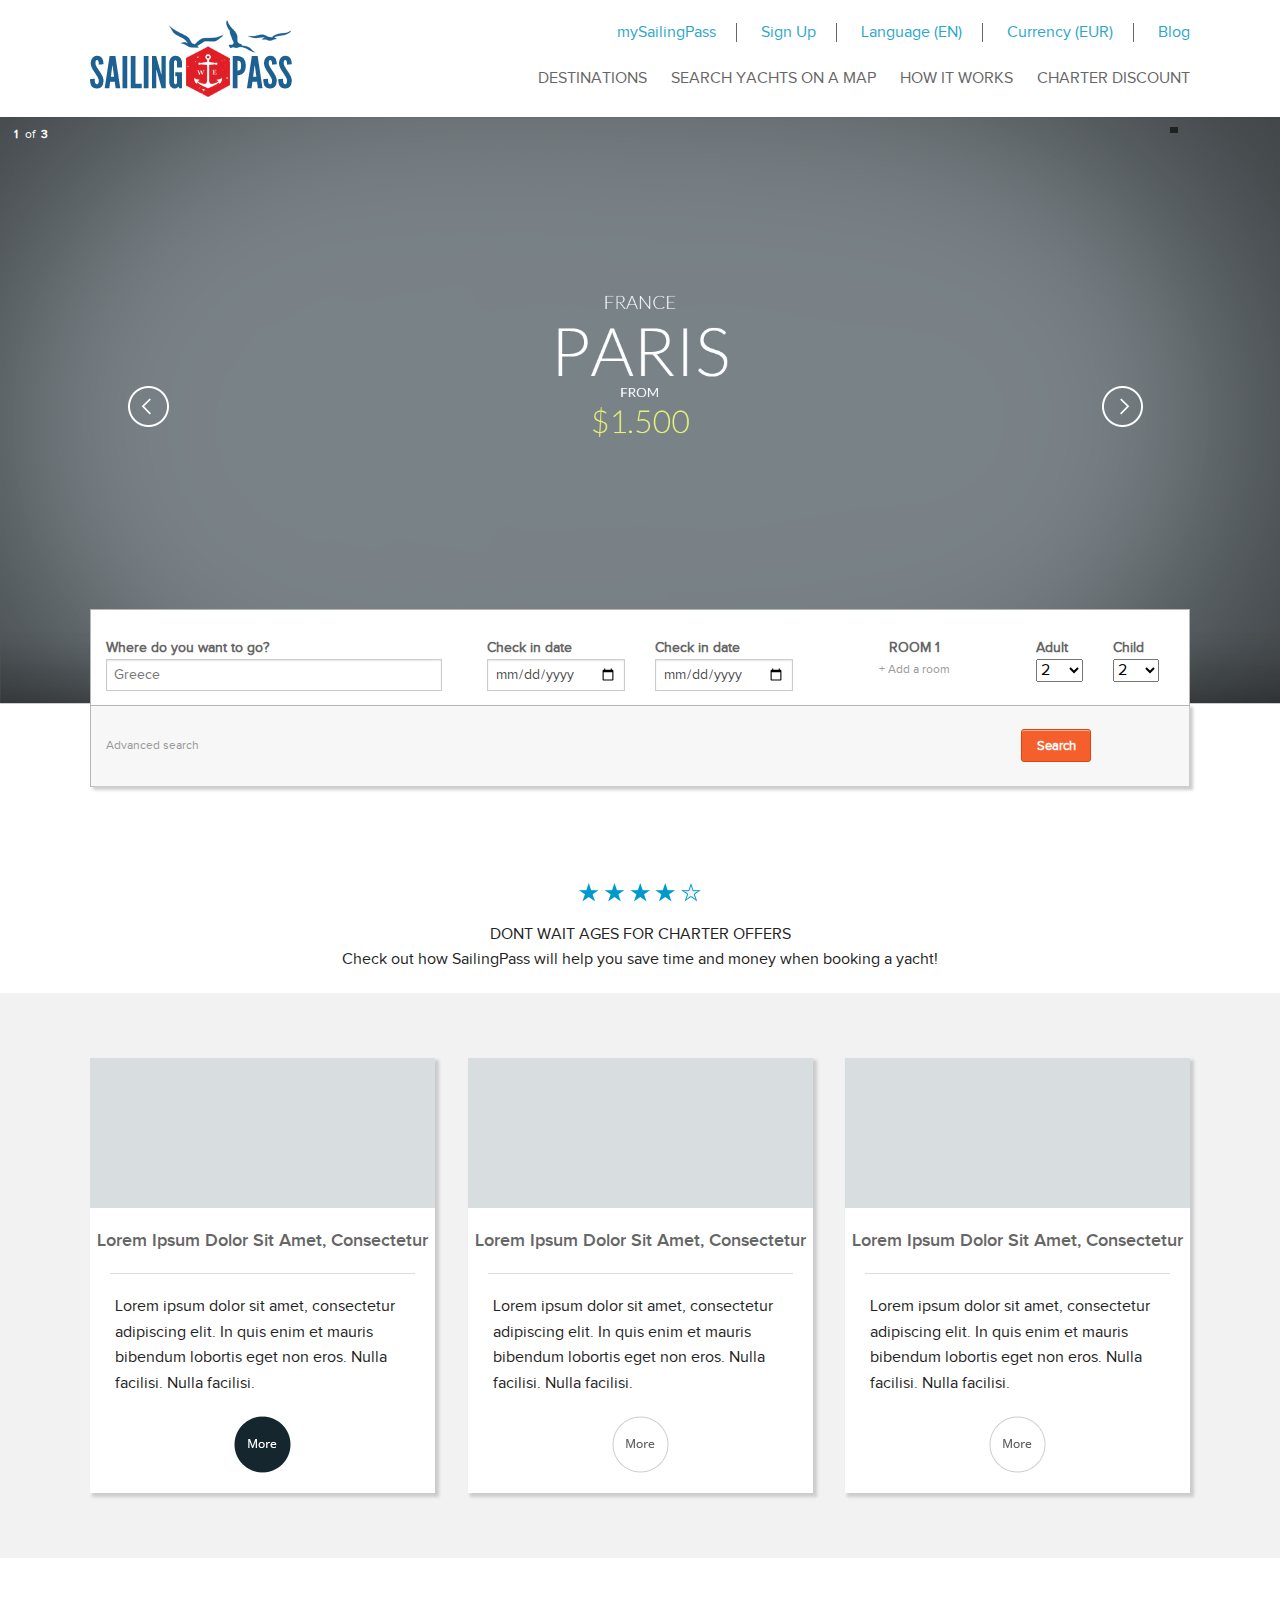
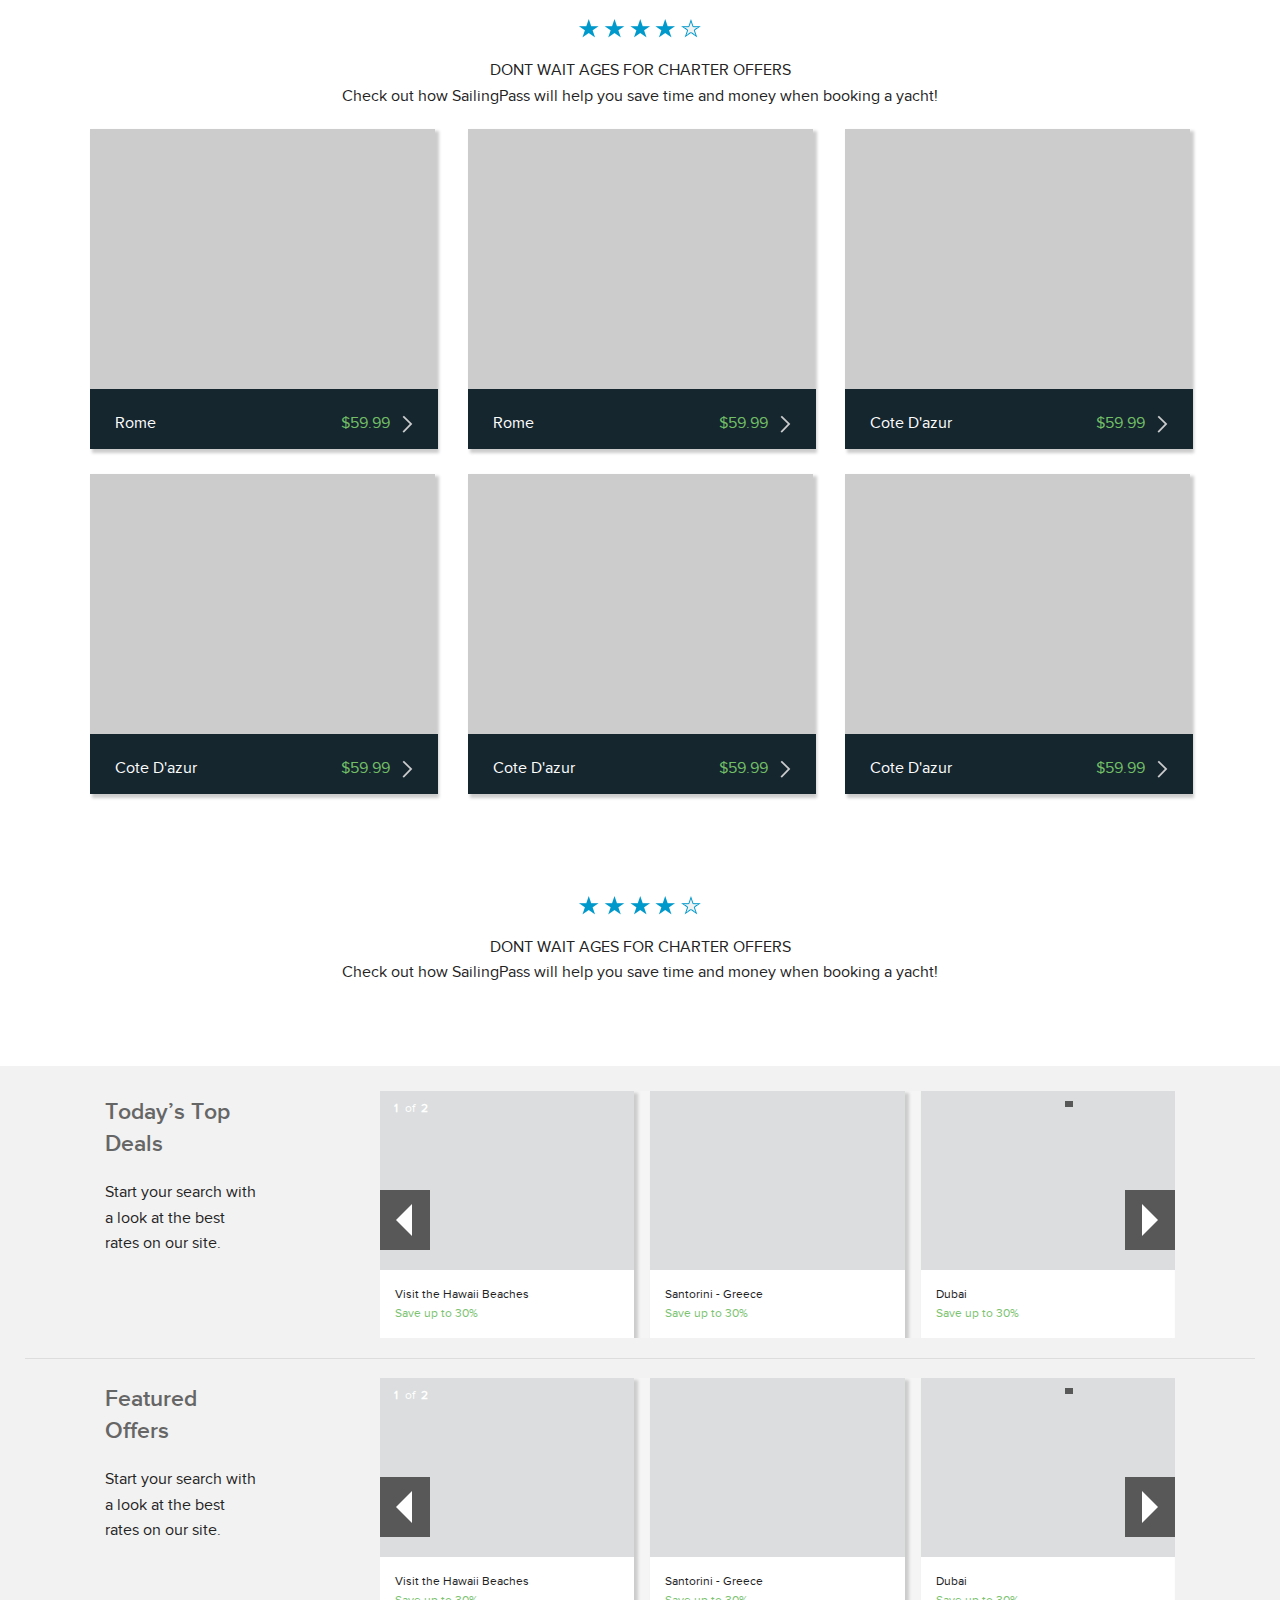
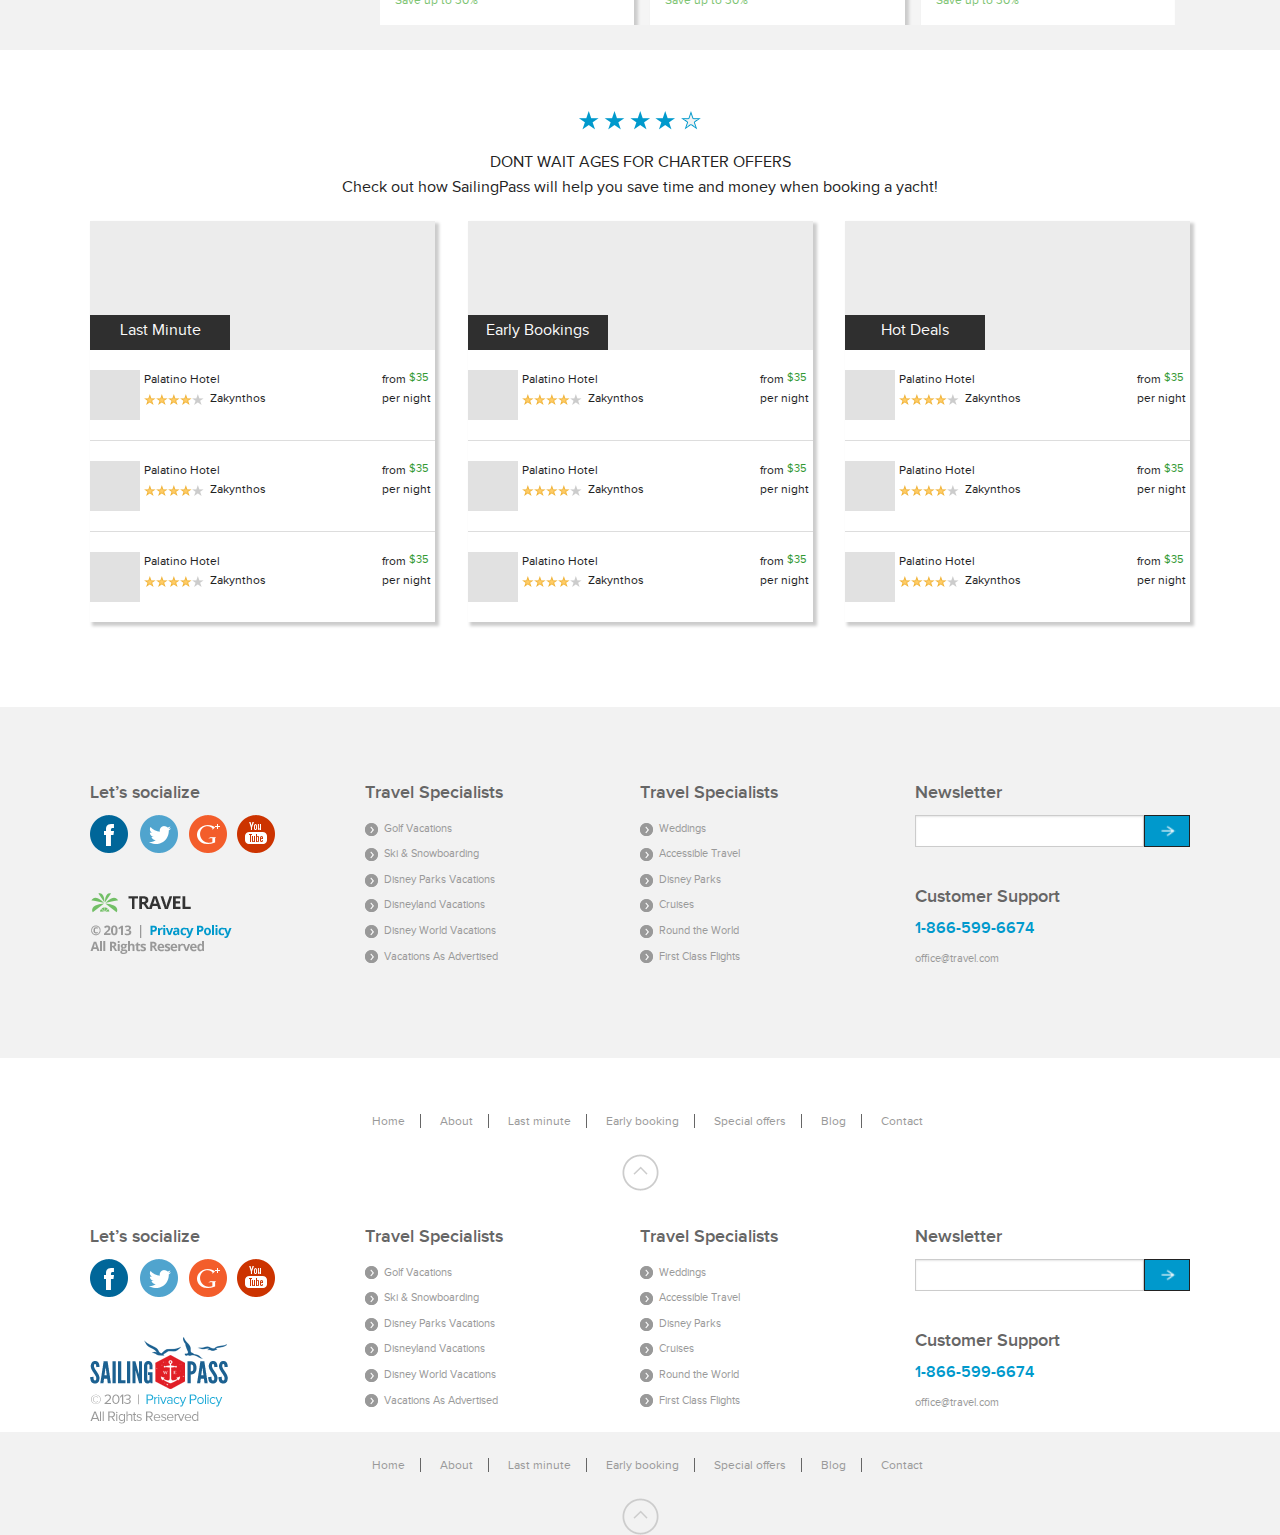
==== index.html @ 3648158b "Add Template Files" ====
<!DOCTYPE html>
<!--[if IE 8]> 				 <html class="no-js lt-ie9" lang="en" > <![endif]-->
<!--[if gt IE 8]><!--> <html class="no-js" lang="en" > <!--<![endif]-->

    <head>
        <meta charset="utf-8">
        <meta name="viewport" content="width=device-width">
        <title>SAILING PASS</title>

        <link rel="stylesheet" href="stylesheets/app.css">

        <script src="javascripts/jquery.min.js"></script>
        <script src="javascripts/vendor/custom.modernizr.js"></script>

    </head>
    <body>
        <!-- Start of Header Section -->
        <header id="header">
            <div class="row collapse">
                <div class="large-4 columns">                    
                    <div class="logo">
                        <a href="#"><img src="img/logo.png" alt="Logo" /></a>                                                
                    </div>
                </div>
                <div class="large-8 columns">    
                    <div class="top-nav">
                        <ul class="nav-top">
                            <li><a href="#"> mySailingPass</a></li>
                            <li><a href="#">Sign Up</a></li>
                            <li><a href="#">Language (EN)</a></li>
                            <li><a href="#">Currency (EUR)</a></li>
                            <li> <a href="#">Blog</a></li>
                        </ul>
                        <ul class="nav-top2">
                            <li><a href="#">DESTINATIONS</a></li>
                            <li><a href="#">SEARCH YACHTS ON A MAP</a></li>
                            <li><a href="#">HOW IT WORKS</a></li>
                            <li><a href="#">CHARTER DISCOUNT</a></li>                            
                        </ul>
                    </div>
                </div>
            </div>    
        </header>
        <!-- End of Header Section -->
        <!-- Start of Slider Section -->
        <section id="Slider">            
            <ul id="slider" data-orbit class="collapse">
                <li>
                    <img src="img/slider1.png" />
                    <!--div class="orbit-caption">...</div-->
                </li>       
                <li>
                    <img src="img/slider1.png" />

                </li>
                <li>
                    <img src="img/slider1.png" />

                </li>
            </ul>            
        </section>
        <!-- End of Slider Section -->
        <!-- Start of Search Section -->
        <section id="search" >
            <div class="row collapse search-section">
                <div class="columns large-12">
                    <div class="row">
                        <div class="large-4 columns">
                            <label> <strong>Where do you want to go?</strong></label>
                            <input type="text" placeholder="Greece">
                        </div>
                        <div class="large-4 columns">
                            <div class="row">
                                <div class="large-6 columns">
                                    <label> <strong>Check in date</strong></label>
                                    <input type="date" >
                                </div>
                                <div class="large-6 columns">
                                    <label> <strong>Check in date</strong></label>
                                    <input type="date" >
                                </div>
                            </div>
                        </div>
                        <div class="large-2 columns">
                            <center>
                                <label> <strong>ROOM 1</strong></label>
                                <a href="#" class="addroom-link">+ Add a room</a>
                            </center>
                        </div>
                        <div class="large-2 columns">
                            <div class="row">
                                <div class="large-6 columns">
                                    <label> <strong>Adult</strong></label>
                                    <select id="customDropdown">
                                        <option value="0" selected>2</option>
                                    </select>
                                </div>
                                <div class="large-6 columns right">
                                    <label> <strong>Child</strong></label>
                                    <select id="customDropdown">
                                        <option value="0" selected>2</option>
                                    </select>
                                </div>
                            </div>
                        </div>
                    </div> 

                    <div class="row search-bottom">
                        <div class="columns large-10">
                            <a href="#" class="addroom-link">Advanced search</a>
                        </div>
                        <div class="columns large-2">
                            <a href="#" class="small search-button button">Search</a>
                        </div>
                    </div>
                </div>
            </div> 
        </section>
        <!-- End of Search Section -->
        <!-- Start of Small Header Section -->
        <section id="small-header">
            <div class="row">
                <div class="columns large-12">
                    <center>
                        <img src="img/stars.png" alt="Stars" />
                        <p>                            
                            DONT WAIT AGES FOR CHARTER OFFERS <br /> Check out how SailingPass will help you save time and money when booking a yacht!

                        </p>
                    </center>
                </div>
            </div>
        </section>
        <!-- End of Small Header Section -->

        <!-- Start of Content Section -->
        <section id="content">
            <div class="row collapse">
                <div class="columns large-12">
                    <div class="content1">
                        <img src="img/content-top.png" />
                        <p>
                        <h5 class="text-center">
                            Lorem Ipsum Dolor Sit Amet,  Consectetur 
                        </h5>
                        </p>
                        <hr style="margin:20px" />
                        <p>Lorem ipsum dolor sit amet, consectetur adipiscing elit. In quis enim et mauris bibendum lobortis eget non eros. 
                            Nulla facilisi. Nulla facilisi.</p> 
                        <p class="text-center">
                            <a href="#"><img src="img/more-black.png" /></a>
                        </p>
                    </div>

                    <div class="content2">
                        <img src="img/content-top.png" />
                        <p>
                        <h5 class="text-center">
                            Lorem Ipsum Dolor Sit Amet,  Consectetur 
                        </h5>
                        </p>
                        <hr style="margin:20px" />
                        <p>Lorem ipsum dolor sit amet, consectetur adipiscing elit. In quis enim et mauris bibendum lobortis eget non eros. 
                            Nulla facilisi. Nulla facilisi.</p>
                        <p class="text-center">
                            <a href="#"><img src="img/more-white.png" /></a>
                        </p>
                    </div>

                    <div class="content3">
                        <img src="img/content-top.png" />
                        <p>
                        <h5 class="text-center">
                            Lorem Ipsum Dolor Sit Amet,  Consectetur 
                        </h5>                            
                        </p>
                        <hr style="margin:20px" />
                        <p>Lorem ipsum dolor sit amet, consectetur adipiscing elit. In quis enim et mauris bibendum lobortis eget non eros. 
                            Nulla facilisi. Nulla facilisi.</p>
                        <p class="text-center">
                            <a href="#"><img src="img/more-white.png" /></a>
                        </p>
                    </div>
                </div>
            </div>
        </section>
        <!-- End of Content Section -->

        <!-- Start of Small Header Section -->
        <section id="top-places">
            <div class="row">
                <div class="columns large-12">
                    <center>
                        <img src="img/stars.png" alt="Stars" />
                        <p>                            
                            DONT WAIT AGES FOR CHARTER OFFERS <br /> Check out how SailingPass will help you save time and money when booking a yacht!

                        </p>
                    </center>
                </div>
            </div>
            <div class="row collapse">
                <div class="columns large-12">
                    <div class="content1">
                        <img src="img/top-content.png" />
                        <div class="top-places-bottom">
                            Rome
                            <span style="float: right;color: #72BF66">
                                $59.99 &nbsp;&nbsp;<img src="img/forward-icon.png" />
                            </span>
                        </div>
                    </div>

                    <div class="content2">
                        <img src="img/top-content.png" />
                        <div class="top-places-bottom">
                            Rome
                            <span style="float: right;color: #72BF66">
                                $59.99 &nbsp;&nbsp;<img src="img/forward-icon.png" />
                            </span>
                        </div>
                    </div>

                    <div class="content3">
                        <img src="img/top-content.png" />
                        <div class="top-places-bottom">
                            Cote D'azur
                            <span style="float: right;color: #72BF66">
                                $59.99 &nbsp;&nbsp;<img src="img/forward-icon.png" />
                            </span>
                        </div>
                    </div>



                    <div class="content1">
                        <img src="img/top-content.png" />
                        <div class="top-places-bottom">
                            Cote D'azur
                            <span style="float: right;color: #72BF66">
                                $59.99 &nbsp;&nbsp;<img src="img/forward-icon.png" />
                            </span>
                        </div>
                    </div>

                    <div class="content2">
                        <img src="img/top-content.png" />
                        <div class="top-places-bottom">
                            Cote D'azur
                            <span style="float: right;color: #72BF66">
                                $59.99 &nbsp;&nbsp;<img src="img/forward-icon.png" />
                            </span>
                        </div>
                    </div>

                    <div class="content3">
                        <img src="img/top-content.png" />
                        <div class="top-places-bottom">
                            Cote D'azur
                            <span style="float: right;color: #72BF66">
                                $59.99 &nbsp;&nbsp;<img src="img/forward-icon.png" />
                            </span>
                        </div>
                    </div>
                </div>
            </div>
            <br /><br /><br /><br />
            <div class="row">
                <div class="columns large-12">
                    <center>
                        <img src="img/stars.png" alt="Stars" />
                        <p>                            
                            DONT WAIT AGES FOR CHARTER OFFERS <br /> Check out how SailingPass will help you save time and money when booking a yacht!

                        </p>
                    </center>
                </div>
            </div>
        </section>
        <!-- End of Small Header Section -->

        <!-- Start of Top Deals Section -->
        <section id="top-deals">
            <div class="row">
                <div class="columns large-2">
                    <h4>Today’s Top Deals</h4>
                    <p class="small">Start your search with a look at the best rates on our site. </p>
                </div>

                <div class="columns large-9 offset-1">
                    <ul data-orbit>
                        <li>
                            <div class="slider-sction1">
                                <img src="img/top-img.png" />
                                <p>Visit the Hawaii Beaches <br />
                                    <span class="save-upto">Save up to 30%</span>
                            </div>
                            <div  class="slider-sction2">
                                <img src="img/top-img.png" />
                                <p >Santorini - Greece <br />
                                    <span class="save-upto">Save up to 30%</span>
                            </div>
                            <div class="slider-sction3">
                                <img src="img/top-img.png" />
                                <p>Dubai <br />
                                    <span class="save-upto">Save up to 30%</span>
                            </div>
                        </li>
                        <li>
                            <div class="slider-sction1">
                                <img src="img/top-img.png" />
                                <p>Visit the Hawaii Beaches <br />
                                    <span class="save-upto">Save up to 30%</span>
                            </div>
                            <div  class="slider-sction2">
                                <img src="img/top-img.png" />
                                <p >Santorini - Greece <br />
                                    <span class="save-upto">Save up to 30%</span>
                            </div>
                            <div class="slider-sction3">
                                <img src="img/top-img.png" />
                                <p>Dubai <br />
                                    <span class="save-upto">Save up to 30%</span>
                            </div>
                        </li>

                    </ul>
                </div>
            </div>
            <hr />
            <div class="row">
                <div class="columns large-2">
                    <h4>Featured Offers</h4>
                    <p class="small">Start your search with a look at the best rates on our site. </p>
                </div>

                <div class="columns large-9 offset-1">
                    <ul data-orbit>
                        <li>
                            <div class="slider-sction1">
                                <img src="img/top-img.png" />
                                <p>Visit the Hawaii Beaches <br />
                                    <span class="save-upto">Save up to 30%</span>
                            </div>
                            <div  class="slider-sction2">
                                <img src="img/top-img.png" />
                                <p >Santorini - Greece <br />
                                    <span class="save-upto">Save up to 30%</span>
                            </div>
                            <div class="slider-sction3">
                                <img src="img/top-img.png" />
                                <p>Dubai <br />
                                    <span class="save-upto">Save up to 30%</span>
                            </div>
                        </li>
                        <li>
                            <div class="slider-sction1">
                                <img src="img/top-img.png" />
                                <p>Visit the Hawaii Beaches <br />
                                    <span class="save-upto">Save up to 30%</span>
                            </div>
                            <div  class="slider-sction2">
                                <img src="img/top-img.png" />
                                <p >Santorini - Greece <br />
                                    <span class="save-upto">Save up to 30%</span>
                            </div>
                            <div class="slider-sction3">
                                <img src="img/top-img.png" />
                                <p>Dubai <br />
                                    <span class="save-upto">Save up to 30%</span>
                            </div>
                        </li>

                    </ul>
                </div>
            </div>
        </section>
        <!-- End of Small Header Section -->

        <!-- Start of Hot Deals Section -->
        <section id="hot-deals">
            <div class="row">
                <div class="columns large-12">
                    <center>
                        <img src="img/stars.png" alt="Stars" />
                        <p>                            
                            DONT WAIT AGES FOR CHARTER OFFERS <br /> Check out how SailingPass will help you save time and money when booking a yacht!

                        </p>
                    </center>
                </div>
            </div>

            <div class="row collapse">
                <div class="large-12 columns">

                    <div class="hot-deals-section1">
                        <img src="img/hotdeals-top.png" />
                        <a href="#" class="last-min-link">Last Minute</a>
                        <p>
                            <img src="img/hotdeals-small.png" />  
                            <span class="hotel-name">
                                Palatino Hotel <br />
                                <img src="img/rating.png" /> &nbsp;Zakynthos
                            </span>
                            <span class="hotel-price">
                                from <span class="green-price">$35</span> <br />
                                per night
                            </span>                        
                        </p>
                        <hr />
                        <p>
                            <img src="img/hotdeals-small.png" />  
                            <span class="hotel-name">
                                Palatino Hotel <br />
                                <img src="img/rating.png" /> &nbsp;Zakynthos
                            </span>
                            <span class="hotel-price">
                                from <span class="green-price">$35</span> <br />
                                per night
                            </span>                        
                        </p>
                        <hr />
                        <p>
                            <img src="img/hotdeals-small.png" />  
                            <span class="hotel-name">
                                Palatino Hotel <br />
                                <img src="img/rating.png" /> &nbsp;Zakynthos
                            </span>
                            <span class="hotel-price">
                                from <span class="green-price">$35</span> <br />
                                per night
                            </span>                        
                        </p>

                    </div>
                    <div class="hot-deals-section2">
                        <img src="img/hotdeals-top.png" />
                        <a href="#" class="last-min-link">Early Bookings</a>
                        <p>
                            <img src="img/hotdeals-small.png" />  
                            <span class="hotel-name">
                                Palatino Hotel <br />
                                <img src="img/rating.png" /> &nbsp;Zakynthos
                            </span>
                            <span class="hotel-price">
                                from <span class="green-price">$35</span> <br />
                                per night
                            </span>                        
                        </p>
                        <hr />
                        <p>
                            <img src="img/hotdeals-small.png" />  
                            <span class="hotel-name">
                                Palatino Hotel <br />
                                <img src="img/rating.png" /> &nbsp;Zakynthos
                            </span>
                            <span class="hotel-price">
                                from <span class="green-price">$35</span> <br />
                                per night
                            </span>                        
                        </p>
                        <hr />
                        <p>
                            <img src="img/hotdeals-small.png" />  
                            <span class="hotel-name">
                                Palatino Hotel <br />
                                <img src="img/rating.png" /> &nbsp;Zakynthos
                            </span>
                            <span class="hotel-price">
                                from <span class="green-price">$35</span> <br />
                                per night
                            </span>                        
                        </p>

                    </div>
                    <div class="hot-deals-section3">
                        <img src="img/hotdeals-top.png" />
                        <a href="#" class="last-min-link">Hot Deals</a>
                        <p>
                            <img src="img/hotdeals-small.png" />  
                            <span class="hotel-name">
                                Palatino Hotel <br />
                                <img src="img/rating.png" /> &nbsp;Zakynthos
                            </span>
                            <span class="hotel-price">
                                from <span class="green-price">$35</span> <br />
                                per night
                            </span>                        
                        </p>
                        <hr />
                        <p>
                            <img src="img/hotdeals-small.png" />  
                            <span class="hotel-name">
                                Palatino Hotel <br />
                                <img src="img/rating.png" /> &nbsp;Zakynthos
                            </span>
                            <span class="hotel-price">
                                from <span class="green-price">$35</span> <br />
                                per night
                            </span>                        
                        </p>
                        <hr />
                        <p>
                            <img src="img/hotdeals-small.png" />  
                            <span class="hotel-name">
                                Palatino Hotel <br />
                                <img src="img/rating.png" /> &nbsp;Zakynthos
                            </span>
                            <span class="hotel-price">
                                from <span class="green-price">$35</span> <br />
                                per night
                            </span>                        
                        </p>

                    </div>
                </div>              
            </div>
        </section>
        <!-- End of Hot Deals Section -->

        <!-- Start of Footer Section -->
        <section id="footer">
            <div class="row collapse">
                <div class="columns large-3">
                    <h5>Let’s socialize</h5>
                    <img src="img/social-icons.png" />
                    <img src="img/travel-logo.png" style="margin-top: 40px" />
                </div>
                <div class="columns large-3">
                    <h5>Travel Specialists</h5>
                    <ul class="footer-list">
                        <li><a href="#" class="footer-link"><img src="img/footerlink-icon.png"/>&nbsp;&nbsp;Golf Vacations</a></li>
                        <li><a href="#" class="footer-link"><img src="img/footerlink-icon.png"/>&nbsp;&nbsp;Ski & Snowboarding</a></li>
                        <li><a href="#" class="footer-link"><img src="img/footerlink-icon.png"/>&nbsp;&nbsp;Disney Parks Vacations</a></li>
                        <li><a href="#" class="footer-link"><img src="img/footerlink-icon.png"/>&nbsp;&nbsp;Disneyland Vacations</a></li>
                        <li><a href="#" class="footer-link"><img src="img/footerlink-icon.png"/>&nbsp;&nbsp;Disney World Vacations</a></li>
                        <li><a href="#" class="footer-link"><img src="img/footerlink-icon.png"/>&nbsp;&nbsp;Vacations As Advertised</a></li>
                    </ul>
                </div>
                <div class="columns large-3">
                    <h5>Travel Specialists</h5>
                    <ul class="footer-list">
                        <li><a href="#" class="footer-link"><img src="img/footerlink-icon.png"/>&nbsp;&nbsp;Weddings</a></li>
                        <li><a href="#" class="footer-link"><img src="img/footerlink-icon.png"/>&nbsp;&nbsp;Accessible Travel</a></li>
                        <li><a href="#" class="footer-link"><img src="img/footerlink-icon.png"/>&nbsp;&nbsp;Disney Parks</a></li>
                        <li><a href="#" class="footer-link"><img src="img/footerlink-icon.png"/>&nbsp;&nbsp;Cruises</a></li>
                        <li><a href="#" class="footer-link"><img src="img/footerlink-icon.png"/>&nbsp;&nbsp;Round the World</a></li>
                        <li><a href="#" class="footer-link"><img src="img/footerlink-icon.png"/>&nbsp;&nbsp;First Class Flights</a></li>
                    </ul>
                </div>
                <div class="columns large-3">
                    <h5>Newsletter</h5>
                    <div class="row collapse">
                        <div class="large-10 columns">
                            <input type="text" placeholder="">
                        </div>
                        <div class="large-2 columns">
                            <img src="img/news-btn.png" class="postfix" />
                        </div>
                    </div>
                    <br />
                    <h5>Customer Support</h5>
                    <h6 style="color: #0099CC">1-866-599-6674</h6>
                    <a href="mailto:office@travel.com" class="footer-link">office@travel.com</a>
                </div>
            </div>
        </section>
        <footer id="footer-menu">
            <ul class="bottom-nav">
                <li><a href="#">Home</a></li>
                <li><a href="#">About</a></li>
                <li><a href="#">Last minute</a></li>
                <li><a href="#">Early booking</a></li>                            
                <li><a href="#">Special offers</a></li>                            
                <li><a href="#">Blog</a></li>                            
                <li><a href="#">Contact</a></li>                            
            </ul> 
            <center><a href="#header"><img src="img/go-top.png" /></a></center>
        </footer>



        <!-- End of Footer Section -->
        <!-- Start Footer 2-->
        <section id="footer2">
            <div class="row collapse">
                <div class="columns large-3">
                    <h5>Let’s socialize</h5>
                    <img src="img/social-icons.png" />
                    <img src="img/logo2.png" style="margin-top: 40px" />
                </div>
                <div class="columns large-3">
                    <h5>Travel Specialists</h5>
                    <ul class="footer-list">
                        <li><a href="#" class="footer-link"><img src="img/footerlink-icon.png"/>&nbsp;&nbsp;Golf Vacations</a></li>
                        <li><a href="#" class="footer-link"><img src="img/footerlink-icon.png"/>&nbsp;&nbsp;Ski & Snowboarding</a></li>
                        <li><a href="#" class="footer-link"><img src="img/footerlink-icon.png"/>&nbsp;&nbsp;Disney Parks Vacations</a></li>
                        <li><a href="#" class="footer-link"><img src="img/footerlink-icon.png"/>&nbsp;&nbsp;Disneyland Vacations</a></li>
                        <li><a href="#" class="footer-link"><img src="img/footerlink-icon.png"/>&nbsp;&nbsp;Disney World Vacations</a></li>
                        <li><a href="#" class="footer-link"><img src="img/footerlink-icon.png"/>&nbsp;&nbsp;Vacations As Advertised</a></li>
                    </ul>
                </div>
                <div class="columns large-3">
                    <h5>Travel Specialists</h5>
                    <ul class="footer-list">
                        <li><a href="#" class="footer-link"><img src="img/footerlink-icon.png"/>&nbsp;&nbsp;Weddings</a></li>
                        <li><a href="#" class="footer-link"><img src="img/footerlink-icon.png"/>&nbsp;&nbsp;Accessible Travel</a></li>
                        <li><a href="#" class="footer-link"><img src="img/footerlink-icon.png"/>&nbsp;&nbsp;Disney Parks</a></li>
                        <li><a href="#" class="footer-link"><img src="img/footerlink-icon.png"/>&nbsp;&nbsp;Cruises</a></li>
                        <li><a href="#" class="footer-link"><img src="img/footerlink-icon.png"/>&nbsp;&nbsp;Round the World</a></li>
                        <li><a href="#" class="footer-link"><img src="img/footerlink-icon.png"/>&nbsp;&nbsp;First Class Flights</a></li>
                    </ul>
                </div>
                <div class="columns large-3">
                    <h5>Newsletter</h5>
                    <div class="row collapse">
                        <div class="large-10 columns">
                            <input type="text" placeholder="">
                        </div>
                        <div class="large-2 columns">
                            <img src="img/news-btn.png" class="postfix" />
                        </div>
                    </div>
                    <br />
                    <h5>Customer Support</h5>
                    <h6 style="color: #0099CC">1-866-599-6674</h6>
                    <a href="mailto:office@travel.com" class="footer-link">office@travel.com</a>
                </div>
            </div>
        </section>
        <footer id="footer-menu2">
            <ul class="bottom-nav">
                <li><a href="#">Home</a></li>
                <li><a href="#">About</a></li>
                <li><a href="#">Last minute</a></li>
                <li><a href="#">Early booking</a></li>                            
                <li><a href="#">Special offers</a></li>                            
                <li><a href="#">Blog</a></li>                            
                <li><a href="#">Contact</a></li>                            
            </ul> 
            <center><a href="#header"><img src="img/go-top.png" /></a></center>
        </footer>

        <script>
            document.write('<script src=' +
                ('__proto__' in {} ? 'javascripts/vendor/zepto' : 'javascripts/vendor/jquery') +
                '.js><\/script>')
        </script>

        <script src="javascripts/foundation/foundation.js"></script>

        <script src="javascripts/foundation/foundation.abide.js"></script>

        <script src="javascripts/foundation/foundation.alerts.js"></script>

        <script src="javascripts/foundation/foundation.clearing.js"></script>

        <script src="javascripts/foundation/foundation.cookie.js"></script>

        <script src="javascripts/foundation/foundation.dropdown.js"></script>

        <script src="javascripts/foundation/foundation.forms.js"></script>

        <script src="javascripts/foundation/foundation.interchange.js"></script>

        <script src="javascripts/foundation/foundation.joyride.js"></script>

        <script src="javascripts/foundation/foundation.magellan.js"></script>

        <script src="javascripts/foundation/foundation.orbit.js"></script>

        <script src="javascripts/foundation/foundation.placeholder.js"></script>

        <script src="javascripts/foundation/foundation.reveal.js"></script>

        <script src="javascripts/foundation/foundation.section.js"></script>

        <script src="javascripts/foundation/foundation.tooltips.js"></script>

        <script src="javascripts/foundation/foundation.topbar.js"></script>

        <script src="javascripts/custom.js"></script>
        <script>
            $(document).foundation();
        </script>
    </body>
</html>
---- stylesheets/app.css ----
/* normalize.css v2.1.2 | MIT License | git.io/normalize */
/* ==========================================================================
   HTML5 display definitions
   ========================================================================== */
/**
 * Correct `block` display not defined in IE 8/9.
 */
/* line 22, ../sass/_normalize.scss */
article,
aside,
details,
figcaption,
figure,
footer,
header,
hgroup,
main,
nav,
section,
summary {
  display: block;
}

/**
 * Correct `inline-block` display not defined in IE 8/9.
 */
/* line 32, ../sass/_normalize.scss */
audio,
canvas,
video {
  display: inline-block;
}

/**
 * Prevent modern browsers from displaying `audio` without controls.
 * Remove excess height in iOS 5 devices.
 */
/* line 41, ../sass/_normalize.scss */
audio:not([controls]) {
  display: none;
  height: 0;
}

/**
 * Address `[hidden]` styling not present in IE 8/9.
 * Hide the `template` element in IE, Safari, and Firefox < 22.
 */
/* line 52, ../sass/_normalize.scss */
[hidden],
template {
  display: none;
}

/* line 56, ../sass/_normalize.scss */
script {
  display: none !important;
}

/* ==========================================================================
   Base
   ========================================================================== */
/**
 * 1. Set default font family to sans-serif.
 * 2. Prevent iOS text size adjust after orientation change, without disabling
 *    user zoom.
 */
/* line 70, ../sass/_normalize.scss */
html {
  font-family: sans-serif;
  /* 1 */
  -ms-text-size-adjust: 100%;
  /* 2 */
  -webkit-text-size-adjust: 100%;
  /* 2 */
}

/**
 * Remove default margin.
 */
/* line 80, ../sass/_normalize.scss */
body {
  margin: 0;
}

/* ==========================================================================
   Links
   ========================================================================== */
/**
 * Remove the gray background color from active links in IE 10.
 */
/* line 92, ../sass/_normalize.scss */
a {
  background: transparent;
}

/**
 * Address `outline` inconsistency between Chrome and other browsers.
 */
/* line 100, ../sass/_normalize.scss */
a:focus {
  outline: thin dotted;
}

/**
 * Improve readability when focused and also mouse hovered in all browsers.
 */
/* line 109, ../sass/_normalize.scss */
a:active,
a:hover {
  outline: 0;
}

/* ==========================================================================
   Typography
   ========================================================================== */
/**
 * Address variable `h1` font-size and margin within `section` and `article`
 * contexts in Firefox 4+, Safari 5, and Chrome.
 */
/* line 122, ../sass/_normalize.scss */
h1 {
  font-size: 2em;
  margin: 0.67em 0;
}

/**
 * Address styling not present in IE 8/9, Safari 5, and Chrome.
 */
/* line 131, ../sass/_normalize.scss */
abbr[title] {
  border-bottom: 1px dotted;
}

/**
 * Address style set to `bolder` in Firefox 4+, Safari 5, and Chrome.
 */
/* line 140, ../sass/_normalize.scss */
b,
strong {
  font-weight: bold;
}

/**
 * Address styling not present in Safari 5 and Chrome.
 */
/* line 148, ../sass/_normalize.scss */
dfn {
  font-style: italic;
}

/**
 * Address differences between Firefox and other browsers.
 */
/* line 156, ../sass/_normalize.scss */
hr {
  -moz-box-sizing: content-box;
  box-sizing: content-box;
  height: 0;
}

/**
 * Address styling not present in IE 8/9.
 */
/* line 166, ../sass/_normalize.scss */
mark {
  background: #ff0;
  color: #000;
}

/**
 * Correct font family set oddly in Safari 5 and Chrome.
 */
/* line 178, ../sass/_normalize.scss */
code,
kbd,
pre,
samp {
  font-family: monospace, serif;
  font-size: 1em;
}

/**
 * Improve readability of pre-formatted text in all browsers.
 */
/* line 187, ../sass/_normalize.scss */
pre {
  white-space: pre-wrap;
}

/**
 * Set consistent quote types.
 */
/* line 195, ../sass/_normalize.scss */
q {
  quotes: "\201C" "\201D" "\2018" "\2019";
}

/**
 * Address inconsistent and variable font size in all browsers.
 */
/* line 203, ../sass/_normalize.scss */
small {
  font-size: 80%;
}

/**
 * Prevent `sub` and `sup` affecting `line-height` in all browsers.
 */
/* line 212, ../sass/_normalize.scss */
sub,
sup {
  font-size: 75%;
  line-height: 0;
  position: relative;
  vertical-align: baseline;
}

/* line 219, ../sass/_normalize.scss */
sup {
  top: -0.5em;
}

/* line 223, ../sass/_normalize.scss */
sub {
  bottom: -0.25em;
}

/* ==========================================================================
   Embedded content
   ========================================================================== */
/**
 * Remove border when inside `a` element in IE 8/9.
 */
/* line 235, ../sass/_normalize.scss */
img {
  border: 0;
}

/**
 * Correct overflow displayed oddly in IE 9.
 */
/* line 243, ../sass/_normalize.scss */
svg:not(:root) {
  overflow: hidden;
}

/* ==========================================================================
   Figures
   ========================================================================== */
/**
 * Address margin not present in IE 8/9 and Safari 5.
 */
/* line 255, ../sass/_normalize.scss */
figure {
  margin: 0;
}

/* ==========================================================================
   Forms
   ========================================================================== */
/**
 * Define consistent border, margin, and padding.
 */
/* line 267, ../sass/_normalize.scss */
fieldset {
  border: 1px solid #c0c0c0;
  margin: 0 2px;
  padding: 0.35em 0.625em 0.75em;
}

/**
 * 1. Correct `color` not being inherited in IE 8/9.
 * 2. Remove padding so people aren't caught out if they zero out fieldsets.
 */
/* line 278, ../sass/_normalize.scss */
legend {
  border: 0;
  /* 1 */
  padding: 0;
  /* 2 */
}

/**
 * 1. Correct font family not being inherited in all browsers.
 * 2. Correct font size not being inherited in all browsers.
 * 3. Address margins set differently in Firefox 4+, Safari 5, and Chrome.
 */
/* line 292, ../sass/_normalize.scss */
button,
input,
select,
textarea {
  font-family: inherit;
  /* 1 */
  font-size: 100%;
  /* 2 */
  margin: 0;
  /* 3 */
}

/**
 * Address Firefox 4+ setting `line-height` on `input` using `!important` in
 * the UA stylesheet.
 */
/* line 304, ../sass/_normalize.scss */
button,
input {
  line-height: normal;
}

/**
 * Address inconsistent `text-transform` inheritance for `button` and `select`.
 * All other form control elements do not inherit `text-transform` values.
 * Correct `button` style inheritance in Chrome, Safari 5+, and IE 8+.
 * Correct `select` style inheritance in Firefox 4+ and Opera.
 */
/* line 316, ../sass/_normalize.scss */
button,
select {
  text-transform: none;
}

/**
 * 1. Avoid the WebKit bug in Android 4.0.* where (2) destroys native `audio`
 *    and `video` controls.
 * 2. Correct inability to style clickable `input` types in iOS.
 * 3. Improve usability and consistency of cursor style between image-type
 *    `input` and others.
 */
/* line 331, ../sass/_normalize.scss */
button,
html input[type="button"],
input[type="reset"],
input[type="submit"] {
  -webkit-appearance: button;
  /* 2 */
  cursor: pointer;
  /* 3 */
}

/**
 * Re-set default cursor for disabled elements.
 */
/* line 341, ../sass/_normalize.scss */
button[disabled],
html input[disabled] {
  cursor: default;
}

/**
 * 1. Address box sizing set to `content-box` in IE 8/9.
 * 2. Remove excess padding in IE 8/9.
 */
/* line 351, ../sass/_normalize.scss */
input[type="checkbox"],
input[type="radio"] {
  box-sizing: border-box;
  /* 1 */
  padding: 0;
  /* 2 */
}

/**
 * 1. Address `appearance` set to `searchfield` in Safari 5 and Chrome.
 * 2. Address `box-sizing` set to `border-box` in Safari 5 and Chrome
 *    (include `-moz` to future-proof).
 */
/* line 362, ../sass/_normalize.scss */
input[type="search"] {
  -webkit-appearance: textfield;
  /* 1 */
  -moz-box-sizing: content-box;
  -webkit-box-sizing: content-box;
  /* 2 */
  box-sizing: content-box;
}

/**
 * Remove inner padding and search cancel button in Safari 5 and Chrome
 * on OS X.
 */
/* line 375, ../sass/_normalize.scss */
input[type="search"]::-webkit-search-cancel-button,
input[type="search"]::-webkit-search-decoration {
  -webkit-appearance: none;
}

/**
 * Remove inner padding and border in Firefox 4+.
 */
/* line 384, ../sass/_normalize.scss */
button::-moz-focus-inner,
input::-moz-focus-inner {
  border: 0;
  padding: 0;
}

/**
 * 1. Remove default vertical scrollbar in IE 8/9.
 * 2. Improve readability and alignment in all browsers.
 */
/* line 394, ../sass/_normalize.scss */
textarea {
  overflow: auto;
  /* 1 */
  vertical-align: top;
  /* 2 */
}

/* ==========================================================================
   Tables
   ========================================================================== */
/**
 * Remove most spacing between table cells.
 */
/* line 407, ../sass/_normalize.scss */
table {
  border-collapse: collapse;
  border-spacing: 0;
}

/* line 264, ../../../../Ruby200-x64/lib/ruby/gems/2.0.0/gems/zurb-foundation-4.3.2/scss/foundation/components/_global.scss */
meta.foundation-mq-small {
  font-family: "only screen and (min-width: 768px)";
  width: 768px;
}

/* line 269, ../../../../Ruby200-x64/lib/ruby/gems/2.0.0/gems/zurb-foundation-4.3.2/scss/foundation/components/_global.scss */
meta.foundation-mq-medium {
  font-family: "only screen and (min-width:1280px)";
  width: 1280px;
}

/* line 274, ../../../../Ruby200-x64/lib/ruby/gems/2.0.0/gems/zurb-foundation-4.3.2/scss/foundation/components/_global.scss */
meta.foundation-mq-large {
  font-family: "only screen and (min-width:1440px)";
  width: 1440px;
}

/* line 292, ../../../../Ruby200-x64/lib/ruby/gems/2.0.0/gems/zurb-foundation-4.3.2/scss/foundation/components/_global.scss */
*,
*:before,
*:after {
  -moz-box-sizing: border-box;
  -webkit-box-sizing: border-box;
  box-sizing: border-box;
}

/* line 297, ../../../../Ruby200-x64/lib/ruby/gems/2.0.0/gems/zurb-foundation-4.3.2/scss/foundation/components/_global.scss */
html,
body {
  font-size: 100%;
}

/* line 300, ../../../../Ruby200-x64/lib/ruby/gems/2.0.0/gems/zurb-foundation-4.3.2/scss/foundation/components/_global.scss */
body {
  background: white;
  color: #222222;
  padding: 0;
  margin: 0;
  font-family: "Helvetica Neue", "Helvetica", Helvetica, Arial, sans-serif;
  font-weight: normal;
  font-style: normal;
  line-height: 1;
  position: relative;
  cursor: default;
}

/* line 313, ../../../../Ruby200-x64/lib/ruby/gems/2.0.0/gems/zurb-foundation-4.3.2/scss/foundation/components/_global.scss */
a:hover {
  cursor: pointer;
}

/* line 318, ../../../../Ruby200-x64/lib/ruby/gems/2.0.0/gems/zurb-foundation-4.3.2/scss/foundation/components/_global.scss */
img,
object,
embed {
  max-width: 100%;
  height: auto;
}

/* line 321, ../../../../Ruby200-x64/lib/ruby/gems/2.0.0/gems/zurb-foundation-4.3.2/scss/foundation/components/_global.scss */
object,
embed {
  height: 100%;
}

/* line 322, ../../../../Ruby200-x64/lib/ruby/gems/2.0.0/gems/zurb-foundation-4.3.2/scss/foundation/components/_global.scss */
img {
  -ms-interpolation-mode: bicubic;
}

/* line 328, ../../../../Ruby200-x64/lib/ruby/gems/2.0.0/gems/zurb-foundation-4.3.2/scss/foundation/components/_global.scss */
#map_canvas img,
#map_canvas embed,
#map_canvas object,
.map_canvas img,
.map_canvas embed,
.map_canvas object {
  max-width: none !important;
}

/* line 333, ../../../../Ruby200-x64/lib/ruby/gems/2.0.0/gems/zurb-foundation-4.3.2/scss/foundation/components/_global.scss */
.left {
  float: left !important;
}

/* line 334, ../../../../Ruby200-x64/lib/ruby/gems/2.0.0/gems/zurb-foundation-4.3.2/scss/foundation/components/_global.scss */
.right {
  float: right !important;
}

/* line 335, ../../../../Ruby200-x64/lib/ruby/gems/2.0.0/gems/zurb-foundation-4.3.2/scss/foundation/components/_global.scss */
.text-left {
  text-align: left !important;
}

/* line 336, ../../../../Ruby200-x64/lib/ruby/gems/2.0.0/gems/zurb-foundation-4.3.2/scss/foundation/components/_global.scss */
.text-right {
  text-align: right !important;
}

/* line 337, ../../../../Ruby200-x64/lib/ruby/gems/2.0.0/gems/zurb-foundation-4.3.2/scss/foundation/components/_global.scss */
.text-center {
  text-align: center !important;
}

/* line 338, ../../../../Ruby200-x64/lib/ruby/gems/2.0.0/gems/zurb-foundation-4.3.2/scss/foundation/components/_global.scss */
.text-justify {
  text-align: justify !important;
}

/* line 339, ../../../../Ruby200-x64/lib/ruby/gems/2.0.0/gems/zurb-foundation-4.3.2/scss/foundation/components/_global.scss */
.hide {
  display: none;
}

/* line 345, ../../../../Ruby200-x64/lib/ruby/gems/2.0.0/gems/zurb-foundation-4.3.2/scss/foundation/components/_global.scss */
.antialiased {
  -webkit-font-smoothing: antialiased;
}

/* line 348, ../../../../Ruby200-x64/lib/ruby/gems/2.0.0/gems/zurb-foundation-4.3.2/scss/foundation/components/_global.scss */
img {
  display: inline-block;
  vertical-align: middle;
}

/* line 358, ../../../../Ruby200-x64/lib/ruby/gems/2.0.0/gems/zurb-foundation-4.3.2/scss/foundation/components/_global.scss */
textarea {
  height: auto;
  min-height: 50px;
}

/* line 361, ../../../../Ruby200-x64/lib/ruby/gems/2.0.0/gems/zurb-foundation-4.3.2/scss/foundation/components/_global.scss */
select {
  width: 100%;
}

/* Grid HTML Classes */
/* line 116, ../../../../Ruby200-x64/lib/ruby/gems/2.0.0/gems/zurb-foundation-4.3.2/scss/foundation/components/_grid.scss */
.row {
  width: 100%;
  margin-left: auto;
  margin-right: auto;
  margin-top: 0;
  margin-bottom: 0;
  max-width: 68.75em;
  *zoom: 1;
}
/* line 121, ../../../../Ruby200-x64/lib/ruby/gems/2.0.0/gems/zurb-foundation-4.3.2/scss/foundation/components/_global.scss */
.row:before, .row:after {
  content: " ";
  display: table;
}
/* line 122, ../../../../Ruby200-x64/lib/ruby/gems/2.0.0/gems/zurb-foundation-4.3.2/scss/foundation/components/_global.scss */
.row:after {
  clear: both;
}
/* line 121, ../../../../Ruby200-x64/lib/ruby/gems/2.0.0/gems/zurb-foundation-4.3.2/scss/foundation/components/_grid.scss */
.row.collapse > .column,
.row.collapse > .columns {
  position: relative;
  padding-left: 0;
  padding-right: 0;
  float: left;
}
/* line 123, ../../../../Ruby200-x64/lib/ruby/gems/2.0.0/gems/zurb-foundation-4.3.2/scss/foundation/components/_grid.scss */
.row.collapse .row {
  margin-left: 0;
  margin-right: 0;
}
/* line 126, ../../../../Ruby200-x64/lib/ruby/gems/2.0.0/gems/zurb-foundation-4.3.2/scss/foundation/components/_grid.scss */
.row .row {
  width: auto;
  margin-left: -0.9375em;
  margin-right: -0.9375em;
  margin-top: 0;
  margin-bottom: 0;
  max-width: none;
  *zoom: 1;
}
/* line 121, ../../../../Ruby200-x64/lib/ruby/gems/2.0.0/gems/zurb-foundation-4.3.2/scss/foundation/components/_global.scss */
.row .row:before, .row .row:after {
  content: " ";
  display: table;
}
/* line 122, ../../../../Ruby200-x64/lib/ruby/gems/2.0.0/gems/zurb-foundation-4.3.2/scss/foundation/components/_global.scss */
.row .row:after {
  clear: both;
}
/* line 127, ../../../../Ruby200-x64/lib/ruby/gems/2.0.0/gems/zurb-foundation-4.3.2/scss/foundation/components/_grid.scss */
.row .row.collapse {
  width: auto;
  margin: 0;
  max-width: none;
  *zoom: 1;
}
/* line 121, ../../../../Ruby200-x64/lib/ruby/gems/2.0.0/gems/zurb-foundation-4.3.2/scss/foundation/components/_global.scss */
.row .row.collapse:before, .row .row.collapse:after {
  content: " ";
  display: table;
}
/* line 122, ../../../../Ruby200-x64/lib/ruby/gems/2.0.0/gems/zurb-foundation-4.3.2/scss/foundation/components/_global.scss */
.row .row.collapse:after {
  clear: both;
}

/* line 132, ../../../../Ruby200-x64/lib/ruby/gems/2.0.0/gems/zurb-foundation-4.3.2/scss/foundation/components/_grid.scss */
.column,
.columns {
  position: relative;
  padding-left: 0.9375em;
  padding-right: 0.9375em;
  width: 100%;
  float: left;
}

@media only screen {
  /* line 137, ../../../../Ruby200-x64/lib/ruby/gems/2.0.0/gems/zurb-foundation-4.3.2/scss/foundation/components/_grid.scss */
  .column,
  .columns {
    position: relative;
    padding-left: 0.9375em;
    padding-right: 0.9375em;
    float: left;
  }

  /* line 140, ../../../../Ruby200-x64/lib/ruby/gems/2.0.0/gems/zurb-foundation-4.3.2/scss/foundation/components/_grid.scss */
  .small-1 {
    position: relative;
    width: 8.33333%;
  }

  /* line 140, ../../../../Ruby200-x64/lib/ruby/gems/2.0.0/gems/zurb-foundation-4.3.2/scss/foundation/components/_grid.scss */
  .small-2 {
    position: relative;
    width: 16.66667%;
  }

  /* line 140, ../../../../Ruby200-x64/lib/ruby/gems/2.0.0/gems/zurb-foundation-4.3.2/scss/foundation/components/_grid.scss */
  .small-3 {
    position: relative;
    width: 25%;
  }

  /* line 140, ../../../../Ruby200-x64/lib/ruby/gems/2.0.0/gems/zurb-foundation-4.3.2/scss/foundation/components/_grid.scss */
  .small-4 {
    position: relative;
    width: 33.33333%;
  }

  /* line 140, ../../../../Ruby200-x64/lib/ruby/gems/2.0.0/gems/zurb-foundation-4.3.2/scss/foundation/components/_grid.scss */
  .small-5 {
    position: relative;
    width: 41.66667%;
  }

  /* line 140, ../../../../Ruby200-x64/lib/ruby/gems/2.0.0/gems/zurb-foundation-4.3.2/scss/foundation/components/_grid.scss */
  .small-6 {
    position: relative;
    width: 50%;
  }

  /* line 140, ../../../../Ruby200-x64/lib/ruby/gems/2.0.0/gems/zurb-foundation-4.3.2/scss/foundation/components/_grid.scss */
  .small-7 {
    position: relative;
    width: 58.33333%;
  }

  /* line 140, ../../../../Ruby200-x64/lib/ruby/gems/2.0.0/gems/zurb-foundation-4.3.2/scss/foundation/components/_grid.scss */
  .small-8 {
    position: relative;
    width: 66.66667%;
  }

  /* line 140, ../../../../Ruby200-x64/lib/ruby/gems/2.0.0/gems/zurb-foundation-4.3.2/scss/foundation/components/_grid.scss */
  .small-9 {
    position: relative;
    width: 75%;
  }

  /* line 140, ../../../../Ruby200-x64/lib/ruby/gems/2.0.0/gems/zurb-foundation-4.3.2/scss/foundation/components/_grid.scss */
  .small-10 {
    position: relative;
    width: 83.33333%;
  }

  /* line 140, ../../../../Ruby200-x64/lib/ruby/gems/2.0.0/gems/zurb-foundation-4.3.2/scss/foundation/components/_grid.scss */
  .small-11 {
    position: relative;
    width: 91.66667%;
  }

  /* line 140, ../../../../Ruby200-x64/lib/ruby/gems/2.0.0/gems/zurb-foundation-4.3.2/scss/foundation/components/_grid.scss */
  .small-12 {
    position: relative;
    width: 100%;
  }

  /* line 144, ../../../../Ruby200-x64/lib/ruby/gems/2.0.0/gems/zurb-foundation-4.3.2/scss/foundation/components/_grid.scss */
  .small-offset-0 {
    position: relative;
    margin-left: 0%;
  }

  /* line 144, ../../../../Ruby200-x64/lib/ruby/gems/2.0.0/gems/zurb-foundation-4.3.2/scss/foundation/components/_grid.scss */
  .small-offset-1 {
    position: relative;
    margin-left: 8.33333%;
  }

  /* line 144, ../../../../Ruby200-x64/lib/ruby/gems/2.0.0/gems/zurb-foundation-4.3.2/scss/foundation/components/_grid.scss */
  .small-offset-2 {
    position: relative;
    margin-left: 16.66667%;
  }

  /* line 144, ../../../../Ruby200-x64/lib/ruby/gems/2.0.0/gems/zurb-foundation-4.3.2/scss/foundation/components/_grid.scss */
  .small-offset-3 {
    position: relative;
    margin-left: 25%;
  }

  /* line 144, ../../../../Ruby200-x64/lib/ruby/gems/2.0.0/gems/zurb-foundation-4.3.2/scss/foundation/components/_grid.scss */
  .small-offset-4 {
    position: relative;
    margin-left: 33.33333%;
  }

  /* line 144, ../../../../Ruby200-x64/lib/ruby/gems/2.0.0/gems/zurb-foundation-4.3.2/scss/foundation/components/_grid.scss */
  .small-offset-5 {
    position: relative;
    margin-left: 41.66667%;
  }

  /* line 144, ../../../../Ruby200-x64/lib/ruby/gems/2.0.0/gems/zurb-foundation-4.3.2/scss/foundation/components/_grid.scss */
  .small-offset-6 {
    position: relative;
    margin-left: 50%;
  }

  /* line 144, ../../../../Ruby200-x64/lib/ruby/gems/2.0.0/gems/zurb-foundation-4.3.2/scss/foundation/components/_grid.scss */
  .small-offset-7 {
    position: relative;
    margin-left: 58.33333%;
  }

  /* line 144, ../../../../Ruby200-x64/lib/ruby/gems/2.0.0/gems/zurb-foundation-4.3.2/scss/foundation/components/_grid.scss */
  .small-offset-8 {
    position: relative;
    margin-left: 66.66667%;
  }

  /* line 144, ../../../../Ruby200-x64/lib/ruby/gems/2.0.0/gems/zurb-foundation-4.3.2/scss/foundation/components/_grid.scss */
  .small-offset-9 {
    position: relative;
    margin-left: 75%;
  }

  /* line 144, ../../../../Ruby200-x64/lib/ruby/gems/2.0.0/gems/zurb-foundation-4.3.2/scss/foundation/components/_grid.scss */
  .small-offset-10 {
    position: relative;
    margin-left: 83.33333%;
  }

  /* line 147, ../../../../Ruby200-x64/lib/ruby/gems/2.0.0/gems/zurb-foundation-4.3.2/scss/foundation/components/_grid.scss */
  [class*="column"] + [class*="column"]:last-child {
    float: right;
  }

  /* line 148, ../../../../Ruby200-x64/lib/ruby/gems/2.0.0/gems/zurb-foundation-4.3.2/scss/foundation/components/_grid.scss */
  [class*="column"] + [class*="column"].end {
    float: left;
  }

  /* line 151, ../../../../Ruby200-x64/lib/ruby/gems/2.0.0/gems/zurb-foundation-4.3.2/scss/foundation/components/_grid.scss */
  .column.small-centered,
  .columns.small-centered {
    position: relative;
    margin-left: auto;
    margin-right: auto;
    float: none !important;
  }
}
/* Styles for screens that are atleast 768px; */
@media only screen and (min-width: 768px) {
  /* line 158, ../../../../Ruby200-x64/lib/ruby/gems/2.0.0/gems/zurb-foundation-4.3.2/scss/foundation/components/_grid.scss */
  .large-1 {
    position: relative;
    width: 8.33333%;
  }

  /* line 158, ../../../../Ruby200-x64/lib/ruby/gems/2.0.0/gems/zurb-foundation-4.3.2/scss/foundation/components/_grid.scss */
  .large-2 {
    position: relative;
    width: 16.66667%;
  }

  /* line 158, ../../../../Ruby200-x64/lib/ruby/gems/2.0.0/gems/zurb-foundation-4.3.2/scss/foundation/components/_grid.scss */
  .large-3 {
    position: relative;
    width: 25%;
  }

  /* line 158, ../../../../Ruby200-x64/lib/ruby/gems/2.0.0/gems/zurb-foundation-4.3.2/scss/foundation/components/_grid.scss */
  .large-4 {
    position: relative;
    width: 33.33333%;
  }

  /* line 158, ../../../../Ruby200-x64/lib/ruby/gems/2.0.0/gems/zurb-foundation-4.3.2/scss/foundation/components/_grid.scss */
  .large-5 {
    position: relative;
    width: 41.66667%;
  }

  /* line 158, ../../../../Ruby200-x64/lib/ruby/gems/2.0.0/gems/zurb-foundation-4.3.2/scss/foundation/components/_grid.scss */
  .large-6 {
    position: relative;
    width: 50%;
  }

  /* line 158, ../../../../Ruby200-x64/lib/ruby/gems/2.0.0/gems/zurb-foundation-4.3.2/scss/foundation/components/_grid.scss */
  .large-7 {
    position: relative;
    width: 58.33333%;
  }

  /* line 158, ../../../../Ruby200-x64/lib/ruby/gems/2.0.0/gems/zurb-foundation-4.3.2/scss/foundation/components/_grid.scss */
  .large-8 {
    position: relative;
    width: 66.66667%;
  }

  /* line 158, ../../../../Ruby200-x64/lib/ruby/gems/2.0.0/gems/zurb-foundation-4.3.2/scss/foundation/components/_grid.scss */
  .large-9 {
    position: relative;
    width: 75%;
  }

  /* line 158, ../../../../Ruby200-x64/lib/ruby/gems/2.0.0/gems/zurb-foundation-4.3.2/scss/foundation/components/_grid.scss */
  .large-10 {
    position: relative;
    width: 83.33333%;
  }

  /* line 158, ../../../../Ruby200-x64/lib/ruby/gems/2.0.0/gems/zurb-foundation-4.3.2/scss/foundation/components/_grid.scss */
  .large-11 {
    position: relative;
    width: 91.66667%;
  }

  /* line 158, ../../../../Ruby200-x64/lib/ruby/gems/2.0.0/gems/zurb-foundation-4.3.2/scss/foundation/components/_grid.scss */
  .large-12 {
    position: relative;
    width: 100%;
  }

  /* line 162, ../../../../Ruby200-x64/lib/ruby/gems/2.0.0/gems/zurb-foundation-4.3.2/scss/foundation/components/_grid.scss */
  .row .large-offset-0 {
    position: relative;
    margin-left: 0%;
  }

  /* line 162, ../../../../Ruby200-x64/lib/ruby/gems/2.0.0/gems/zurb-foundation-4.3.2/scss/foundation/components/_grid.scss */
  .row .large-offset-1 {
    position: relative;
    margin-left: 8.33333%;
  }

  /* line 162, ../../../../Ruby200-x64/lib/ruby/gems/2.0.0/gems/zurb-foundation-4.3.2/scss/foundation/components/_grid.scss */
  .row .large-offset-2 {
    position: relative;
    margin-left: 16.66667%;
  }

  /* line 162, ../../../../Ruby200-x64/lib/ruby/gems/2.0.0/gems/zurb-foundation-4.3.2/scss/foundation/components/_grid.scss */
  .row .large-offset-3 {
    position: relative;
    margin-left: 25%;
  }

  /* line 162, ../../../../Ruby200-x64/lib/ruby/gems/2.0.0/gems/zurb-foundation-4.3.2/scss/foundation/components/_grid.scss */
  .row .large-offset-4 {
    position: relative;
    margin-left: 33.33333%;
  }

  /* line 162, ../../../../Ruby200-x64/lib/ruby/gems/2.0.0/gems/zurb-foundation-4.3.2/scss/foundation/components/_grid.scss */
  .row .large-offset-5 {
    position: relative;
    margin-left: 41.66667%;
  }

  /* line 162, ../../../../Ruby200-x64/lib/ruby/gems/2.0.0/gems/zurb-foundation-4.3.2/scss/foundation/components/_grid.scss */
  .row .large-offset-6 {
    position: relative;
    margin-left: 50%;
  }

  /* line 162, ../../../../Ruby200-x64/lib/ruby/gems/2.0.0/gems/zurb-foundation-4.3.2/scss/foundation/components/_grid.scss */
  .row .large-offset-7 {
    position: relative;
    margin-left: 58.33333%;
  }

  /* line 162, ../../../../Ruby200-x64/lib/ruby/gems/2.0.0/gems/zurb-foundation-4.3.2/scss/foundation/components/_grid.scss */
  .row .large-offset-8 {
    position: relative;
    margin-left: 66.66667%;
  }

  /* line 162, ../../../../Ruby200-x64/lib/ruby/gems/2.0.0/gems/zurb-foundation-4.3.2/scss/foundation/components/_grid.scss */
  .row .large-offset-9 {
    position: relative;
    margin-left: 75%;
  }

  /* line 162, ../../../../Ruby200-x64/lib/ruby/gems/2.0.0/gems/zurb-foundation-4.3.2/scss/foundation/components/_grid.scss */
  .row .large-offset-10 {
    position: relative;
    margin-left: 83.33333%;
  }

  /* line 162, ../../../../Ruby200-x64/lib/ruby/gems/2.0.0/gems/zurb-foundation-4.3.2/scss/foundation/components/_grid.scss */
  .row .large-offset-11 {
    position: relative;
    margin-left: 91.66667%;
  }

  /* line 166, ../../../../Ruby200-x64/lib/ruby/gems/2.0.0/gems/zurb-foundation-4.3.2/scss/foundation/components/_grid.scss */
  .push-1 {
    position: relative;
    left: 8.33333%;
    right: auto;
  }

  /* line 167, ../../../../Ruby200-x64/lib/ruby/gems/2.0.0/gems/zurb-foundation-4.3.2/scss/foundation/components/_grid.scss */
  .pull-1 {
    position: relative;
    right: 8.33333%;
    left: auto;
  }

  /* line 166, ../../../../Ruby200-x64/lib/ruby/gems/2.0.0/gems/zurb-foundation-4.3.2/scss/foundation/components/_grid.scss */
  .push-2 {
    position: relative;
    left: 16.66667%;
    right: auto;
  }

  /* line 167, ../../../../Ruby200-x64/lib/ruby/gems/2.0.0/gems/zurb-foundation-4.3.2/scss/foundation/components/_grid.scss */
  .pull-2 {
    position: relative;
    right: 16.66667%;
    left: auto;
  }

  /* line 166, ../../../../Ruby200-x64/lib/ruby/gems/2.0.0/gems/zurb-foundation-4.3.2/scss/foundation/components/_grid.scss */
  .push-3 {
    position: relative;
    left: 25%;
    right: auto;
  }

  /* line 167, ../../../../Ruby200-x64/lib/ruby/gems/2.0.0/gems/zurb-foundation-4.3.2/scss/foundation/components/_grid.scss */
  .pull-3 {
    position: relative;
    right: 25%;
    left: auto;
  }

  /* line 166, ../../../../Ruby200-x64/lib/ruby/gems/2.0.0/gems/zurb-foundation-4.3.2/scss/foundation/components/_grid.scss */
  .push-4 {
    position: relative;
    left: 33.33333%;
    right: auto;
  }

  /* line 167, ../../../../Ruby200-x64/lib/ruby/gems/2.0.0/gems/zurb-foundation-4.3.2/scss/foundation/components/_grid.scss */
  .pull-4 {
    position: relative;
    right: 33.33333%;
    left: auto;
  }

  /* line 166, ../../../../Ruby200-x64/lib/ruby/gems/2.0.0/gems/zurb-foundation-4.3.2/scss/foundation/components/_grid.scss */
  .push-5 {
    position: relative;
    left: 41.66667%;
    right: auto;
  }

  /* line 167, ../../../../Ruby200-x64/lib/ruby/gems/2.0.0/gems/zurb-foundation-4.3.2/scss/foundation/components/_grid.scss */
  .pull-5 {
    position: relative;
    right: 41.66667%;
    left: auto;
  }

  /* line 166, ../../../../Ruby200-x64/lib/ruby/gems/2.0.0/gems/zurb-foundation-4.3.2/scss/foundation/components/_grid.scss */
  .push-6 {
    position: relative;
    left: 50%;
    right: auto;
  }

  /* line 167, ../../../../Ruby200-x64/lib/ruby/gems/2.0.0/gems/zurb-foundation-4.3.2/scss/foundation/components/_grid.scss */
  .pull-6 {
    position: relative;
    right: 50%;
    left: auto;
  }

  /* line 166, ../../../../Ruby200-x64/lib/ruby/gems/2.0.0/gems/zurb-foundation-4.3.2/scss/foundation/components/_grid.scss */
  .push-7 {
    position: relative;
    left: 58.33333%;
    right: auto;
  }

  /* line 167, ../../../../Ruby200-x64/lib/ruby/gems/2.0.0/gems/zurb-foundation-4.3.2/scss/foundation/components/_grid.scss */
  .pull-7 {
    position: relative;
    right: 58.33333%;
    left: auto;
  }

  /* line 166, ../../../../Ruby200-x64/lib/ruby/gems/2.0.0/gems/zurb-foundation-4.3.2/scss/foundation/components/_grid.scss */
  .push-8 {
    position: relative;
    left: 66.66667%;
    right: auto;
  }

  /* line 167, ../../../../Ruby200-x64/lib/ruby/gems/2.0.0/gems/zurb-foundation-4.3.2/scss/foundation/components/_grid.scss */
  .pull-8 {
    position: relative;
    right: 66.66667%;
    left: auto;
  }

  /* line 166, ../../../../Ruby200-x64/lib/ruby/gems/2.0.0/gems/zurb-foundation-4.3.2/scss/foundation/components/_grid.scss */
  .push-9 {
    position: relative;
    left: 75%;
    right: auto;
  }

  /* line 167, ../../../../Ruby200-x64/lib/ruby/gems/2.0.0/gems/zurb-foundation-4.3.2/scss/foundation/components/_grid.scss */
  .pull-9 {
    position: relative;
    right: 75%;
    left: auto;
  }

  /* line 166, ../../../../Ruby200-x64/lib/ruby/gems/2.0.0/gems/zurb-foundation-4.3.2/scss/foundation/components/_grid.scss */
  .push-10 {
    position: relative;
    left: 83.33333%;
    right: auto;
  }

  /* line 167, ../../../../Ruby200-x64/lib/ruby/gems/2.0.0/gems/zurb-foundation-4.3.2/scss/foundation/components/_grid.scss */
  .pull-10 {
    position: relative;
    right: 83.33333%;
    left: auto;
  }

  /* line 166, ../../../../Ruby200-x64/lib/ruby/gems/2.0.0/gems/zurb-foundation-4.3.2/scss/foundation/components/_grid.scss */
  .push-11 {
    position: relative;
    left: 91.66667%;
    right: auto;
  }

  /* line 167, ../../../../Ruby200-x64/lib/ruby/gems/2.0.0/gems/zurb-foundation-4.3.2/scss/foundation/components/_grid.scss */
  .pull-11 {
    position: relative;
    right: 91.66667%;
    left: auto;
  }

  /* line 171, ../../../../Ruby200-x64/lib/ruby/gems/2.0.0/gems/zurb-foundation-4.3.2/scss/foundation/components/_grid.scss */
  .column.large-centered,
  .columns.large-centered {
    position: relative;
    margin-left: auto;
    margin-right: auto;
    float: none !important;
  }

  /* line 174, ../../../../Ruby200-x64/lib/ruby/gems/2.0.0/gems/zurb-foundation-4.3.2/scss/foundation/components/_grid.scss */
  .column.large-uncentered,
  .columns.large-uncentered {
    margin-left: 0;
    margin-right: 0;
    float: left !important;
  }

  /* line 181, ../../../../Ruby200-x64/lib/ruby/gems/2.0.0/gems/zurb-foundation-4.3.2/scss/foundation/components/_grid.scss */
  .column.large-uncentered.opposite,
  .columns.large-uncentered.opposite {
    float: right !important;
  }
}
/* Foundation Visibility HTML Classes */
/* line 11, ../../../../Ruby200-x64/lib/ruby/gems/2.0.0/gems/zurb-foundation-4.3.2/scss/foundation/components/_visibility.scss */
.show-for-small,
.show-for-medium-down,
.show-for-large-down {
  display: inherit !important;
}

/* line 17, ../../../../Ruby200-x64/lib/ruby/gems/2.0.0/gems/zurb-foundation-4.3.2/scss/foundation/components/_visibility.scss */
.show-for-medium,
.show-for-medium-up,
.show-for-large,
.show-for-large-up,
.show-for-xlarge {
  display: none !important;
}

/* line 23, ../../../../Ruby200-x64/lib/ruby/gems/2.0.0/gems/zurb-foundation-4.3.2/scss/foundation/components/_visibility.scss */
.hide-for-medium,
.hide-for-medium-up,
.hide-for-large,
.hide-for-large-up,
.hide-for-xlarge {
  display: inherit !important;
}

/* line 27, ../../../../Ruby200-x64/lib/ruby/gems/2.0.0/gems/zurb-foundation-4.3.2/scss/foundation/components/_visibility.scss */
.hide-for-small,
.hide-for-medium-down,
.hide-for-large-down {
  display: none !important;
}

/* Specific visilbity for tables */
/* line 38, ../../../../Ruby200-x64/lib/ruby/gems/2.0.0/gems/zurb-foundation-4.3.2/scss/foundation/components/_visibility.scss */
table.show-for-small, table.show-for-medium-down, table.show-for-large-down, table.hide-for-medium, table.hide-for-medium-up, table.hide-for-large, table.hide-for-large-up, table.hide-for-xlarge {
  display: table;
}

/* line 48, ../../../../Ruby200-x64/lib/ruby/gems/2.0.0/gems/zurb-foundation-4.3.2/scss/foundation/components/_visibility.scss */
thead.show-for-small, thead.show-for-medium-down, thead.show-for-large-down, thead.hide-for-medium, thead.hide-for-medium-up, thead.hide-for-large, thead.hide-for-large-up, thead.hide-for-xlarge {
  display: table-header-group !important;
}

/* line 58, ../../../../Ruby200-x64/lib/ruby/gems/2.0.0/gems/zurb-foundation-4.3.2/scss/foundation/components/_visibility.scss */
tbody.show-for-small, tbody.show-for-medium-down, tbody.show-for-large-down, tbody.hide-for-medium, tbody.hide-for-medium-up, tbody.hide-for-large, tbody.hide-for-large-up, tbody.hide-for-xlarge {
  display: table-row-group !important;
}

/* line 68, ../../../../Ruby200-x64/lib/ruby/gems/2.0.0/gems/zurb-foundation-4.3.2/scss/foundation/components/_visibility.scss */
tr.show-for-small, tr.show-for-medium-down, tr.show-for-large-down, tr.hide-for-medium, tr.hide-for-medium-up, tr.hide-for-large, tr.hide-for-large-up, tr.hide-for-xlarge {
  display: table-row !important;
}

/* line 79, ../../../../Ruby200-x64/lib/ruby/gems/2.0.0/gems/zurb-foundation-4.3.2/scss/foundation/components/_visibility.scss */
td.show-for-small, td.show-for-medium-down, td.show-for-large-down, td.hide-for-medium, td.hide-for-medium-up, td.hide-for-large, td.hide-for-large-up, td.hide-for-xlarge,
th.show-for-small,
th.show-for-medium-down,
th.show-for-large-down,
th.hide-for-medium,
th.hide-for-medium-up,
th.hide-for-large,
th.hide-for-large-up,
th.hide-for-xlarge {
  display: table-cell !important;
}

/* Medium Displays: 768px - 1279px */
@media only screen and (min-width: 768px) {
  /* line 85, ../../../../Ruby200-x64/lib/ruby/gems/2.0.0/gems/zurb-foundation-4.3.2/scss/foundation/components/_visibility.scss */
  .show-for-medium,
  .show-for-medium-up {
    display: inherit !important;
  }

  /* line 87, ../../../../Ruby200-x64/lib/ruby/gems/2.0.0/gems/zurb-foundation-4.3.2/scss/foundation/components/_visibility.scss */
  .show-for-small {
    display: none !important;
  }

  /* line 89, ../../../../Ruby200-x64/lib/ruby/gems/2.0.0/gems/zurb-foundation-4.3.2/scss/foundation/components/_visibility.scss */
  .hide-for-small {
    display: inherit !important;
  }

  /* line 92, ../../../../Ruby200-x64/lib/ruby/gems/2.0.0/gems/zurb-foundation-4.3.2/scss/foundation/components/_visibility.scss */
  .hide-for-medium,
  .hide-for-medium-up {
    display: none !important;
  }

  /* Specific visilbity for tables */
  /* line 98, ../../../../Ruby200-x64/lib/ruby/gems/2.0.0/gems/zurb-foundation-4.3.2/scss/foundation/components/_visibility.scss */
  table.show-for-medium, table.show-for-medium-up, table.hide-for-small {
    display: table;
  }

  /* line 103, ../../../../Ruby200-x64/lib/ruby/gems/2.0.0/gems/zurb-foundation-4.3.2/scss/foundation/components/_visibility.scss */
  thead.show-for-medium, thead.show-for-medium-up, thead.hide-for-small {
    display: table-header-group !important;
  }

  /* line 108, ../../../../Ruby200-x64/lib/ruby/gems/2.0.0/gems/zurb-foundation-4.3.2/scss/foundation/components/_visibility.scss */
  tbody.show-for-medium, tbody.show-for-medium-up, tbody.hide-for-small {
    display: table-row-group !important;
  }

  /* line 113, ../../../../Ruby200-x64/lib/ruby/gems/2.0.0/gems/zurb-foundation-4.3.2/scss/foundation/components/_visibility.scss */
  tr.show-for-medium, tr.show-for-medium-up, tr.hide-for-small {
    display: table-row !important;
  }

  /* line 119, ../../../../Ruby200-x64/lib/ruby/gems/2.0.0/gems/zurb-foundation-4.3.2/scss/foundation/components/_visibility.scss */
  td.show-for-medium, td.show-for-medium-up, td.hide-for-small,
  th.show-for-medium,
  th.show-for-medium-up,
  th.hide-for-small {
    display: table-cell !important;
  }
}
/* Large Displays: 1280px - 1440px */
@media only screen and (min-width: 1280px) {
  /* line 126, ../../../../Ruby200-x64/lib/ruby/gems/2.0.0/gems/zurb-foundation-4.3.2/scss/foundation/components/_visibility.scss */
  .show-for-large,
  .show-for-large-up {
    display: inherit !important;
  }

  /* line 129, ../../../../Ruby200-x64/lib/ruby/gems/2.0.0/gems/zurb-foundation-4.3.2/scss/foundation/components/_visibility.scss */
  .show-for-medium,
  .show-for-medium-down {
    display: none !important;
  }

  /* line 132, ../../../../Ruby200-x64/lib/ruby/gems/2.0.0/gems/zurb-foundation-4.3.2/scss/foundation/components/_visibility.scss */
  .hide-for-medium,
  .hide-for-medium-down {
    display: inherit !important;
  }

  /* line 135, ../../../../Ruby200-x64/lib/ruby/gems/2.0.0/gems/zurb-foundation-4.3.2/scss/foundation/components/_visibility.scss */
  .hide-for-large,
  .hide-for-large-up {
    display: none !important;
  }

  /* Specific visilbity for tables */
  /* line 142, ../../../../Ruby200-x64/lib/ruby/gems/2.0.0/gems/zurb-foundation-4.3.2/scss/foundation/components/_visibility.scss */
  table.show-for-large, table.show-for-large-up, table.hide-for-medium, table.hide-for-medium-down {
    display: table;
  }

  /* line 148, ../../../../Ruby200-x64/lib/ruby/gems/2.0.0/gems/zurb-foundation-4.3.2/scss/foundation/components/_visibility.scss */
  thead.show-for-large, thead.show-for-large-up, thead.hide-for-medium, thead.hide-for-medium-down {
    display: table-header-group !important;
  }

  /* line 154, ../../../../Ruby200-x64/lib/ruby/gems/2.0.0/gems/zurb-foundation-4.3.2/scss/foundation/components/_visibility.scss */
  tbody.show-for-large, tbody.show-for-large-up, tbody.hide-for-medium, tbody.hide-for-medium-down {
    display: table-row-group !important;
  }

  /* line 160, ../../../../Ruby200-x64/lib/ruby/gems/2.0.0/gems/zurb-foundation-4.3.2/scss/foundation/components/_visibility.scss */
  tr.show-for-large, tr.show-for-large-up, tr.hide-for-medium, tr.hide-for-medium-down {
    display: table-row !important;
  }

  /* line 167, ../../../../Ruby200-x64/lib/ruby/gems/2.0.0/gems/zurb-foundation-4.3.2/scss/foundation/components/_visibility.scss */
  td.show-for-large, td.show-for-large-up, td.hide-for-medium, td.hide-for-medium-down,
  th.show-for-large,
  th.show-for-large-up,
  th.hide-for-medium,
  th.hide-for-medium-down {
    display: table-cell !important;
  }
}
/* X-Large Displays: 1400px and up */
@media only screen and (min-width: 1440px) {
  /* line 173, ../../../../Ruby200-x64/lib/ruby/gems/2.0.0/gems/zurb-foundation-4.3.2/scss/foundation/components/_visibility.scss */
  .show-for-xlarge {
    display: inherit !important;
  }

  /* line 176, ../../../../Ruby200-x64/lib/ruby/gems/2.0.0/gems/zurb-foundation-4.3.2/scss/foundation/components/_visibility.scss */
  .show-for-large,
  .show-for-large-down {
    display: none !important;
  }

  /* line 179, ../../../../Ruby200-x64/lib/ruby/gems/2.0.0/gems/zurb-foundation-4.3.2/scss/foundation/components/_visibility.scss */
  .hide-for-large,
  .hide-for-large-down {
    display: inherit !important;
  }

  /* line 181, ../../../../Ruby200-x64/lib/ruby/gems/2.0.0/gems/zurb-foundation-4.3.2/scss/foundation/components/_visibility.scss */
  .hide-for-xlarge {
    display: none !important;
  }

  /* Specific visilbity for tables */
  /* line 187, ../../../../Ruby200-x64/lib/ruby/gems/2.0.0/gems/zurb-foundation-4.3.2/scss/foundation/components/_visibility.scss */
  table.show-for-xlarge, table.hide-for-large, table.hide-for-large-down {
    display: table;
  }

  /* line 192, ../../../../Ruby200-x64/lib/ruby/gems/2.0.0/gems/zurb-foundation-4.3.2/scss/foundation/components/_visibility.scss */
  thead.show-for-xlarge, thead.hide-for-large, thead.hide-for-large-down {
    display: table-header-group !important;
  }

  /* line 197, ../../../../Ruby200-x64/lib/ruby/gems/2.0.0/gems/zurb-foundation-4.3.2/scss/foundation/components/_visibility.scss */
  tbody.show-for-xlarge, tbody.hide-for-large, tbody.hide-for-large-down {
    display: table-row-group !important;
  }

  /* line 202, ../../../../Ruby200-x64/lib/ruby/gems/2.0.0/gems/zurb-foundation-4.3.2/scss/foundation/components/_visibility.scss */
  tr.show-for-xlarge, tr.hide-for-large, tr.hide-for-large-down {
    display: table-row !important;
  }

  /* line 208, ../../../../Ruby200-x64/lib/ruby/gems/2.0.0/gems/zurb-foundation-4.3.2/scss/foundation/components/_visibility.scss */
  td.show-for-xlarge, td.hide-for-large, td.hide-for-large-down,
  th.show-for-xlarge,
  th.hide-for-large,
  th.hide-for-large-down {
    display: table-cell !important;
  }
}
/* Orientation targeting */
/* line 215, ../../../../Ruby200-x64/lib/ruby/gems/2.0.0/gems/zurb-foundation-4.3.2/scss/foundation/components/_visibility.scss */
.show-for-landscape,
.hide-for-portrait {
  display: inherit !important;
}

/* line 217, ../../../../Ruby200-x64/lib/ruby/gems/2.0.0/gems/zurb-foundation-4.3.2/scss/foundation/components/_visibility.scss */
.hide-for-landscape,
.show-for-portrait {
  display: none !important;
}

/* Specific visilbity for tables */
/* line 222, ../../../../Ruby200-x64/lib/ruby/gems/2.0.0/gems/zurb-foundation-4.3.2/scss/foundation/components/_visibility.scss */
table.hide-for-landscape, table.show-for-portrait {
  display: table;
}

/* line 226, ../../../../Ruby200-x64/lib/ruby/gems/2.0.0/gems/zurb-foundation-4.3.2/scss/foundation/components/_visibility.scss */
thead.hide-for-landscape, thead.show-for-portrait {
  display: table-header-group !important;
}

/* line 230, ../../../../Ruby200-x64/lib/ruby/gems/2.0.0/gems/zurb-foundation-4.3.2/scss/foundation/components/_visibility.scss */
tbody.hide-for-landscape, tbody.show-for-portrait {
  display: table-row-group !important;
}

/* line 234, ../../../../Ruby200-x64/lib/ruby/gems/2.0.0/gems/zurb-foundation-4.3.2/scss/foundation/components/_visibility.scss */
tr.hide-for-landscape, tr.show-for-portrait {
  display: table-row !important;
}

/* line 239, ../../../../Ruby200-x64/lib/ruby/gems/2.0.0/gems/zurb-foundation-4.3.2/scss/foundation/components/_visibility.scss */
td.hide-for-landscape, td.show-for-portrait,
th.hide-for-landscape,
th.show-for-portrait {
  display: table-cell !important;
}

@media only screen and (orientation: landscape) {
  /* line 244, ../../../../Ruby200-x64/lib/ruby/gems/2.0.0/gems/zurb-foundation-4.3.2/scss/foundation/components/_visibility.scss */
  .show-for-landscape,
  .hide-for-portrait {
    display: inherit !important;
  }

  /* line 246, ../../../../Ruby200-x64/lib/ruby/gems/2.0.0/gems/zurb-foundation-4.3.2/scss/foundation/components/_visibility.scss */
  .hide-for-landscape,
  .show-for-portrait {
    display: none !important;
  }

  /* Specific visilbity for tables */
  /* line 251, ../../../../Ruby200-x64/lib/ruby/gems/2.0.0/gems/zurb-foundation-4.3.2/scss/foundation/components/_visibility.scss */
  table.show-for-landscape, table.hide-for-portrait {
    display: table;
  }

  /* line 255, ../../../../Ruby200-x64/lib/ruby/gems/2.0.0/gems/zurb-foundation-4.3.2/scss/foundation/components/_visibility.scss */
  thead.show-for-landscape, thead.hide-for-portrait {
    display: table-header-group !important;
  }

  /* line 259, ../../../../Ruby200-x64/lib/ruby/gems/2.0.0/gems/zurb-foundation-4.3.2/scss/foundation/components/_visibility.scss */
  tbody.show-for-landscape, tbody.hide-for-portrait {
    display: table-row-group !important;
  }

  /* line 263, ../../../../Ruby200-x64/lib/ruby/gems/2.0.0/gems/zurb-foundation-4.3.2/scss/foundation/components/_visibility.scss */
  tr.show-for-landscape, tr.hide-for-portrait {
    display: table-row !important;
  }

  /* line 268, ../../../../Ruby200-x64/lib/ruby/gems/2.0.0/gems/zurb-foundation-4.3.2/scss/foundation/components/_visibility.scss */
  td.show-for-landscape, td.hide-for-portrait,
  th.show-for-landscape,
  th.hide-for-portrait {
    display: table-cell !important;
  }
}
@media only screen and (orientation: portrait) {
  /* line 274, ../../../../Ruby200-x64/lib/ruby/gems/2.0.0/gems/zurb-foundation-4.3.2/scss/foundation/components/_visibility.scss */
  .show-for-portrait,
  .hide-for-landscape {
    display: inherit !important;
  }

  /* line 276, ../../../../Ruby200-x64/lib/ruby/gems/2.0.0/gems/zurb-foundation-4.3.2/scss/foundation/components/_visibility.scss */
  .hide-for-portrait,
  .show-for-landscape {
    display: none !important;
  }

  /* Specific visilbity for tables */
  /* line 281, ../../../../Ruby200-x64/lib/ruby/gems/2.0.0/gems/zurb-foundation-4.3.2/scss/foundation/components/_visibility.scss */
  table.show-for-portrait, table.hide-for-landscape {
    display: table;
  }

  /* line 285, ../../../../Ruby200-x64/lib/ruby/gems/2.0.0/gems/zurb-foundation-4.3.2/scss/foundation/components/_visibility.scss */
  thead.show-for-portrait, thead.hide-for-landscape {
    display: table-header-group !important;
  }

  /* line 289, ../../../../Ruby200-x64/lib/ruby/gems/2.0.0/gems/zurb-foundation-4.3.2/scss/foundation/components/_visibility.scss */
  tbody.show-for-portrait, tbody.hide-for-landscape {
    display: table-row-group !important;
  }

  /* line 293, ../../../../Ruby200-x64/lib/ruby/gems/2.0.0/gems/zurb-foundation-4.3.2/scss/foundation/components/_visibility.scss */
  tr.show-for-portrait, tr.hide-for-landscape {
    display: table-row !important;
  }

  /* line 298, ../../../../Ruby200-x64/lib/ruby/gems/2.0.0/gems/zurb-foundation-4.3.2/scss/foundation/components/_visibility.scss */
  td.show-for-portrait, td.hide-for-landscape,
  th.show-for-portrait,
  th.hide-for-landscape {
    display: table-cell !important;
  }
}
/* Touch-enabled device targeting */
/* line 303, ../../../../Ruby200-x64/lib/ruby/gems/2.0.0/gems/zurb-foundation-4.3.2/scss/foundation/components/_visibility.scss */
.show-for-touch {
  display: none !important;
}

/* line 304, ../../../../Ruby200-x64/lib/ruby/gems/2.0.0/gems/zurb-foundation-4.3.2/scss/foundation/components/_visibility.scss */
.hide-for-touch {
  display: inherit !important;
}

/* line 305, ../../../../Ruby200-x64/lib/ruby/gems/2.0.0/gems/zurb-foundation-4.3.2/scss/foundation/components/_visibility.scss */
.touch .show-for-touch {
  display: inherit !important;
}

/* line 306, ../../../../Ruby200-x64/lib/ruby/gems/2.0.0/gems/zurb-foundation-4.3.2/scss/foundation/components/_visibility.scss */
.touch .hide-for-touch {
  display: none !important;
}

/* Specific visilbity for tables */
/* line 309, ../../../../Ruby200-x64/lib/ruby/gems/2.0.0/gems/zurb-foundation-4.3.2/scss/foundation/components/_visibility.scss */
table.hide-for-touch {
  display: table;
}

/* line 310, ../../../../Ruby200-x64/lib/ruby/gems/2.0.0/gems/zurb-foundation-4.3.2/scss/foundation/components/_visibility.scss */
.touch table.show-for-touch {
  display: table;
}

/* line 311, ../../../../Ruby200-x64/lib/ruby/gems/2.0.0/gems/zurb-foundation-4.3.2/scss/foundation/components/_visibility.scss */
thead.hide-for-touch {
  display: table-header-group !important;
}

/* line 312, ../../../../Ruby200-x64/lib/ruby/gems/2.0.0/gems/zurb-foundation-4.3.2/scss/foundation/components/_visibility.scss */
.touch thead.show-for-touch {
  display: table-header-group !important;
}

/* line 313, ../../../../Ruby200-x64/lib/ruby/gems/2.0.0/gems/zurb-foundation-4.3.2/scss/foundation/components/_visibility.scss */
tbody.hide-for-touch {
  display: table-row-group !important;
}

/* line 314, ../../../../Ruby200-x64/lib/ruby/gems/2.0.0/gems/zurb-foundation-4.3.2/scss/foundation/components/_visibility.scss */
.touch tbody.show-for-touch {
  display: table-row-group !important;
}

/* line 315, ../../../../Ruby200-x64/lib/ruby/gems/2.0.0/gems/zurb-foundation-4.3.2/scss/foundation/components/_visibility.scss */
tr.hide-for-touch {
  display: table-row !important;
}

/* line 316, ../../../../Ruby200-x64/lib/ruby/gems/2.0.0/gems/zurb-foundation-4.3.2/scss/foundation/components/_visibility.scss */
.touch tr.show-for-touch {
  display: table-row !important;
}

/* line 317, ../../../../Ruby200-x64/lib/ruby/gems/2.0.0/gems/zurb-foundation-4.3.2/scss/foundation/components/_visibility.scss */
td.hide-for-touch {
  display: table-cell !important;
}

/* line 318, ../../../../Ruby200-x64/lib/ruby/gems/2.0.0/gems/zurb-foundation-4.3.2/scss/foundation/components/_visibility.scss */
.touch td.show-for-touch {
  display: table-cell !important;
}

/* line 319, ../../../../Ruby200-x64/lib/ruby/gems/2.0.0/gems/zurb-foundation-4.3.2/scss/foundation/components/_visibility.scss */
th.hide-for-touch {
  display: table-cell !important;
}

/* line 320, ../../../../Ruby200-x64/lib/ruby/gems/2.0.0/gems/zurb-foundation-4.3.2/scss/foundation/components/_visibility.scss */
.touch th.show-for-touch {
  display: table-cell !important;
}

/* Foundation Block Grids for below small breakpoint */
@media only screen {
  /* line 50, ../../../../Ruby200-x64/lib/ruby/gems/2.0.0/gems/zurb-foundation-4.3.2/scss/foundation/components/_block-grid.scss */
  [class*="block-grid-"] {
    display: block;
    padding: 0;
    margin: 0 -0.625em;
    *zoom: 1;
  }
  /* line 121, ../../../../Ruby200-x64/lib/ruby/gems/2.0.0/gems/zurb-foundation-4.3.2/scss/foundation/components/_global.scss */
  [class*="block-grid-"]:before, [class*="block-grid-"]:after {
    content: " ";
    display: table;
  }
  /* line 122, ../../../../Ruby200-x64/lib/ruby/gems/2.0.0/gems/zurb-foundation-4.3.2/scss/foundation/components/_global.scss */
  [class*="block-grid-"]:after {
    clear: both;
  }
  /* line 27, ../../../../Ruby200-x64/lib/ruby/gems/2.0.0/gems/zurb-foundation-4.3.2/scss/foundation/components/_block-grid.scss */
  [class*="block-grid-"] > li {
    display: inline;
    height: auto;
    float: left;
    padding: 0 0.625em 1.25em;
  }

  /* line 36, ../../../../Ruby200-x64/lib/ruby/gems/2.0.0/gems/zurb-foundation-4.3.2/scss/foundation/components/_block-grid.scss */
  .small-block-grid-1 > li {
    width: 100%;
    padding: 0 0.625em 1.25em;
  }
  /* line 40, ../../../../Ruby200-x64/lib/ruby/gems/2.0.0/gems/zurb-foundation-4.3.2/scss/foundation/components/_block-grid.scss */
  .small-block-grid-1 > li:nth-of-type(n) {
    clear: none;
  }
  /* line 41, ../../../../Ruby200-x64/lib/ruby/gems/2.0.0/gems/zurb-foundation-4.3.2/scss/foundation/components/_block-grid.scss */
  .small-block-grid-1 > li:nth-of-type(1n+1) {
    clear: both;
  }

  /* line 36, ../../../../Ruby200-x64/lib/ruby/gems/2.0.0/gems/zurb-foundation-4.3.2/scss/foundation/components/_block-grid.scss */
  .small-block-grid-2 > li {
    width: 50%;
    padding: 0 0.625em 1.25em;
  }
  /* line 40, ../../../../Ruby200-x64/lib/ruby/gems/2.0.0/gems/zurb-foundation-4.3.2/scss/foundation/components/_block-grid.scss */
  .small-block-grid-2 > li:nth-of-type(n) {
    clear: none;
  }
  /* line 41, ../../../../Ruby200-x64/lib/ruby/gems/2.0.0/gems/zurb-foundation-4.3.2/scss/foundation/components/_block-grid.scss */
  .small-block-grid-2 > li:nth-of-type(2n+1) {
    clear: both;
  }

  /* line 36, ../../../../Ruby200-x64/lib/ruby/gems/2.0.0/gems/zurb-foundation-4.3.2/scss/foundation/components/_block-grid.scss */
  .small-block-grid-3 > li {
    width: 33.33333%;
    padding: 0 0.625em 1.25em;
  }
  /* line 40, ../../../../Ruby200-x64/lib/ruby/gems/2.0.0/gems/zurb-foundation-4.3.2/scss/foundation/components/_block-grid.scss */
  .small-block-grid-3 > li:nth-of-type(n) {
    clear: none;
  }
  /* line 41, ../../../../Ruby200-x64/lib/ruby/gems/2.0.0/gems/zurb-foundation-4.3.2/scss/foundation/components/_block-grid.scss */
  .small-block-grid-3 > li:nth-of-type(3n+1) {
    clear: both;
  }

  /* line 36, ../../../../Ruby200-x64/lib/ruby/gems/2.0.0/gems/zurb-foundation-4.3.2/scss/foundation/components/_block-grid.scss */
  .small-block-grid-4 > li {
    width: 25%;
    padding: 0 0.625em 1.25em;
  }
  /* line 40, ../../../../Ruby200-x64/lib/ruby/gems/2.0.0/gems/zurb-foundation-4.3.2/scss/foundation/components/_block-grid.scss */
  .small-block-grid-4 > li:nth-of-type(n) {
    clear: none;
  }
  /* line 41, ../../../../Ruby200-x64/lib/ruby/gems/2.0.0/gems/zurb-foundation-4.3.2/scss/foundation/components/_block-grid.scss */
  .small-block-grid-4 > li:nth-of-type(4n+1) {
    clear: both;
  }

  /* line 36, ../../../../Ruby200-x64/lib/ruby/gems/2.0.0/gems/zurb-foundation-4.3.2/scss/foundation/components/_block-grid.scss */
  .small-block-grid-5 > li {
    width: 20%;
    padding: 0 0.625em 1.25em;
  }
  /* line 40, ../../../../Ruby200-x64/lib/ruby/gems/2.0.0/gems/zurb-foundation-4.3.2/scss/foundation/components/_block-grid.scss */
  .small-block-grid-5 > li:nth-of-type(n) {
    clear: none;
  }
  /* line 41, ../../../../Ruby200-x64/lib/ruby/gems/2.0.0/gems/zurb-foundation-4.3.2/scss/foundation/components/_block-grid.scss */
  .small-block-grid-5 > li:nth-of-type(5n+1) {
    clear: both;
  }

  /* line 36, ../../../../Ruby200-x64/lib/ruby/gems/2.0.0/gems/zurb-foundation-4.3.2/scss/foundation/components/_block-grid.scss */
  .small-block-grid-6 > li {
    width: 16.66667%;
    padding: 0 0.625em 1.25em;
  }
  /* line 40, ../../../../Ruby200-x64/lib/ruby/gems/2.0.0/gems/zurb-foundation-4.3.2/scss/foundation/components/_block-grid.scss */
  .small-block-grid-6 > li:nth-of-type(n) {
    clear: none;
  }
  /* line 41, ../../../../Ruby200-x64/lib/ruby/gems/2.0.0/gems/zurb-foundation-4.3.2/scss/foundation/components/_block-grid.scss */
  .small-block-grid-6 > li:nth-of-type(6n+1) {
    clear: both;
  }

  /* line 36, ../../../../Ruby200-x64/lib/ruby/gems/2.0.0/gems/zurb-foundation-4.3.2/scss/foundation/components/_block-grid.scss */
  .small-block-grid-7 > li {
    width: 14.28571%;
    padding: 0 0.625em 1.25em;
  }
  /* line 40, ../../../../Ruby200-x64/lib/ruby/gems/2.0.0/gems/zurb-foundation-4.3.2/scss/foundation/components/_block-grid.scss */
  .small-block-grid-7 > li:nth-of-type(n) {
    clear: none;
  }
  /* line 41, ../../../../Ruby200-x64/lib/ruby/gems/2.0.0/gems/zurb-foundation-4.3.2/scss/foundation/components/_block-grid.scss */
  .small-block-grid-7 > li:nth-of-type(7n+1) {
    clear: both;
  }

  /* line 36, ../../../../Ruby200-x64/lib/ruby/gems/2.0.0/gems/zurb-foundation-4.3.2/scss/foundation/components/_block-grid.scss */
  .small-block-grid-8 > li {
    width: 12.5%;
    padding: 0 0.625em 1.25em;
  }
  /* line 40, ../../../../Ruby200-x64/lib/ruby/gems/2.0.0/gems/zurb-foundation-4.3.2/scss/foundation/components/_block-grid.scss */
  .small-block-grid-8 > li:nth-of-type(n) {
    clear: none;
  }
  /* line 41, ../../../../Ruby200-x64/lib/ruby/gems/2.0.0/gems/zurb-foundation-4.3.2/scss/foundation/components/_block-grid.scss */
  .small-block-grid-8 > li:nth-of-type(8n+1) {
    clear: both;
  }

  /* line 36, ../../../../Ruby200-x64/lib/ruby/gems/2.0.0/gems/zurb-foundation-4.3.2/scss/foundation/components/_block-grid.scss */
  .small-block-grid-9 > li {
    width: 11.11111%;
    padding: 0 0.625em 1.25em;
  }
  /* line 40, ../../../../Ruby200-x64/lib/ruby/gems/2.0.0/gems/zurb-foundation-4.3.2/scss/foundation/components/_block-grid.scss */
  .small-block-grid-9 > li:nth-of-type(n) {
    clear: none;
  }
  /* line 41, ../../../../Ruby200-x64/lib/ruby/gems/2.0.0/gems/zurb-foundation-4.3.2/scss/foundation/components/_block-grid.scss */
  .small-block-grid-9 > li:nth-of-type(9n+1) {
    clear: both;
  }

  /* line 36, ../../../../Ruby200-x64/lib/ruby/gems/2.0.0/gems/zurb-foundation-4.3.2/scss/foundation/components/_block-grid.scss */
  .small-block-grid-10 > li {
    width: 10%;
    padding: 0 0.625em 1.25em;
  }
  /* line 40, ../../../../Ruby200-x64/lib/ruby/gems/2.0.0/gems/zurb-foundation-4.3.2/scss/foundation/components/_block-grid.scss */
  .small-block-grid-10 > li:nth-of-type(n) {
    clear: none;
  }
  /* line 41, ../../../../Ruby200-x64/lib/ruby/gems/2.0.0/gems/zurb-foundation-4.3.2/scss/foundation/components/_block-grid.scss */
  .small-block-grid-10 > li:nth-of-type(10n+1) {
    clear: both;
  }

  /* line 36, ../../../../Ruby200-x64/lib/ruby/gems/2.0.0/gems/zurb-foundation-4.3.2/scss/foundation/components/_block-grid.scss */
  .small-block-grid-11 > li {
    width: 9.09091%;
    padding: 0 0.625em 1.25em;
  }
  /* line 40, ../../../../Ruby200-x64/lib/ruby/gems/2.0.0/gems/zurb-foundation-4.3.2/scss/foundation/components/_block-grid.scss */
  .small-block-grid-11 > li:nth-of-type(n) {
    clear: none;
  }
  /* line 41, ../../../../Ruby200-x64/lib/ruby/gems/2.0.0/gems/zurb-foundation-4.3.2/scss/foundation/components/_block-grid.scss */
  .small-block-grid-11 > li:nth-of-type(11n+1) {
    clear: both;
  }

  /* line 36, ../../../../Ruby200-x64/lib/ruby/gems/2.0.0/gems/zurb-foundation-4.3.2/scss/foundation/components/_block-grid.scss */
  .small-block-grid-12 > li {
    width: 8.33333%;
    padding: 0 0.625em 1.25em;
  }
  /* line 40, ../../../../Ruby200-x64/lib/ruby/gems/2.0.0/gems/zurb-foundation-4.3.2/scss/foundation/components/_block-grid.scss */
  .small-block-grid-12 > li:nth-of-type(n) {
    clear: none;
  }
  /* line 41, ../../../../Ruby200-x64/lib/ruby/gems/2.0.0/gems/zurb-foundation-4.3.2/scss/foundation/components/_block-grid.scss */
  .small-block-grid-12 > li:nth-of-type(12n+1) {
    clear: both;
  }
}
/* Foundation Block Grids for above small breakpoint */
@media only screen and (min-width: 768px) {
  /* Remove small grid clearing */
  /* line 63, ../../../../Ruby200-x64/lib/ruby/gems/2.0.0/gems/zurb-foundation-4.3.2/scss/foundation/components/_block-grid.scss */
  .small-block-grid-1 > li:nth-of-type(1n+1) {
    clear: none;
  }

  /* line 63, ../../../../Ruby200-x64/lib/ruby/gems/2.0.0/gems/zurb-foundation-4.3.2/scss/foundation/components/_block-grid.scss */
  .small-block-grid-2 > li:nth-of-type(2n+1) {
    clear: none;
  }

  /* line 63, ../../../../Ruby200-x64/lib/ruby/gems/2.0.0/gems/zurb-foundation-4.3.2/scss/foundation/components/_block-grid.scss */
  .small-block-grid-3 > li:nth-of-type(3n+1) {
    clear: none;
  }

  /* line 63, ../../../../Ruby200-x64/lib/ruby/gems/2.0.0/gems/zurb-foundation-4.3.2/scss/foundation/components/_block-grid.scss */
  .small-block-grid-4 > li:nth-of-type(4n+1) {
    clear: none;
  }

  /* line 63, ../../../../Ruby200-x64/lib/ruby/gems/2.0.0/gems/zurb-foundation-4.3.2/scss/foundation/components/_block-grid.scss */
  .small-block-grid-5 > li:nth-of-type(5n+1) {
    clear: none;
  }

  /* line 63, ../../../../Ruby200-x64/lib/ruby/gems/2.0.0/gems/zurb-foundation-4.3.2/scss/foundation/components/_block-grid.scss */
  .small-block-grid-6 > li:nth-of-type(6n+1) {
    clear: none;
  }

  /* line 63, ../../../../Ruby200-x64/lib/ruby/gems/2.0.0/gems/zurb-foundation-4.3.2/scss/foundation/components/_block-grid.scss */
  .small-block-grid-7 > li:nth-of-type(7n+1) {
    clear: none;
  }

  /* line 63, ../../../../Ruby200-x64/lib/ruby/gems/2.0.0/gems/zurb-foundation-4.3.2/scss/foundation/components/_block-grid.scss */
  .small-block-grid-8 > li:nth-of-type(8n+1) {
    clear: none;
  }

  /* line 63, ../../../../Ruby200-x64/lib/ruby/gems/2.0.0/gems/zurb-foundation-4.3.2/scss/foundation/components/_block-grid.scss */
  .small-block-grid-9 > li:nth-of-type(9n+1) {
    clear: none;
  }

  /* line 63, ../../../../Ruby200-x64/lib/ruby/gems/2.0.0/gems/zurb-foundation-4.3.2/scss/foundation/components/_block-grid.scss */
  .small-block-grid-10 > li:nth-of-type(10n+1) {
    clear: none;
  }

  /* line 63, ../../../../Ruby200-x64/lib/ruby/gems/2.0.0/gems/zurb-foundation-4.3.2/scss/foundation/components/_block-grid.scss */
  .small-block-grid-11 > li:nth-of-type(11n+1) {
    clear: none;
  }

  /* line 63, ../../../../Ruby200-x64/lib/ruby/gems/2.0.0/gems/zurb-foundation-4.3.2/scss/foundation/components/_block-grid.scss */
  .small-block-grid-12 > li:nth-of-type(12n+1) {
    clear: none;
  }

  /* line 36, ../../../../Ruby200-x64/lib/ruby/gems/2.0.0/gems/zurb-foundation-4.3.2/scss/foundation/components/_block-grid.scss */
  .large-block-grid-1 > li {
    width: 100%;
    padding: 0 0.625em 1.25em;
  }
  /* line 40, ../../../../Ruby200-x64/lib/ruby/gems/2.0.0/gems/zurb-foundation-4.3.2/scss/foundation/components/_block-grid.scss */
  .large-block-grid-1 > li:nth-of-type(n) {
    clear: none;
  }
  /* line 41, ../../../../Ruby200-x64/lib/ruby/gems/2.0.0/gems/zurb-foundation-4.3.2/scss/foundation/components/_block-grid.scss */
  .large-block-grid-1 > li:nth-of-type(1n+1) {
    clear: both;
  }

  /* line 36, ../../../../Ruby200-x64/lib/ruby/gems/2.0.0/gems/zurb-foundation-4.3.2/scss/foundation/components/_block-grid.scss */
  .large-block-grid-2 > li {
    width: 50%;
    padding: 0 0.625em 1.25em;
  }
  /* line 40, ../../../../Ruby200-x64/lib/ruby/gems/2.0.0/gems/zurb-foundation-4.3.2/scss/foundation/components/_block-grid.scss */
  .large-block-grid-2 > li:nth-of-type(n) {
    clear: none;
  }
  /* line 41, ../../../../Ruby200-x64/lib/ruby/gems/2.0.0/gems/zurb-foundation-4.3.2/scss/foundation/components/_block-grid.scss */
  .large-block-grid-2 > li:nth-of-type(2n+1) {
    clear: both;
  }

  /* line 36, ../../../../Ruby200-x64/lib/ruby/gems/2.0.0/gems/zurb-foundation-4.3.2/scss/foundation/components/_block-grid.scss */
  .large-block-grid-3 > li {
    width: 33.33333%;
    padding: 0 0.625em 1.25em;
  }
  /* line 40, ../../../../Ruby200-x64/lib/ruby/gems/2.0.0/gems/zurb-foundation-4.3.2/scss/foundation/components/_block-grid.scss */
  .large-block-grid-3 > li:nth-of-type(n) {
    clear: none;
  }
  /* line 41, ../../../../Ruby200-x64/lib/ruby/gems/2.0.0/gems/zurb-foundation-4.3.2/scss/foundation/components/_block-grid.scss */
  .large-block-grid-3 > li:nth-of-type(3n+1) {
    clear: both;
  }

  /* line 36, ../../../../Ruby200-x64/lib/ruby/gems/2.0.0/gems/zurb-foundation-4.3.2/scss/foundation/components/_block-grid.scss */
  .large-block-grid-4 > li {
    width: 25%;
    padding: 0 0.625em 1.25em;
  }
  /* line 40, ../../../../Ruby200-x64/lib/ruby/gems/2.0.0/gems/zurb-foundation-4.3.2/scss/foundation/components/_block-grid.scss */
  .large-block-grid-4 > li:nth-of-type(n) {
    clear: none;
  }
  /* line 41, ../../../../Ruby200-x64/lib/ruby/gems/2.0.0/gems/zurb-foundation-4.3.2/scss/foundation/components/_block-grid.scss */
  .large-block-grid-4 > li:nth-of-type(4n+1) {
    clear: both;
  }

  /* line 36, ../../../../Ruby200-x64/lib/ruby/gems/2.0.0/gems/zurb-foundation-4.3.2/scss/foundation/components/_block-grid.scss */
  .large-block-grid-5 > li {
    width: 20%;
    padding: 0 0.625em 1.25em;
  }
  /* line 40, ../../../../Ruby200-x64/lib/ruby/gems/2.0.0/gems/zurb-foundation-4.3.2/scss/foundation/components/_block-grid.scss */
  .large-block-grid-5 > li:nth-of-type(n) {
    clear: none;
  }
  /* line 41, ../../../../Ruby200-x64/lib/ruby/gems/2.0.0/gems/zurb-foundation-4.3.2/scss/foundation/components/_block-grid.scss */
  .large-block-grid-5 > li:nth-of-type(5n+1) {
    clear: both;
  }

  /* line 36, ../../../../Ruby200-x64/lib/ruby/gems/2.0.0/gems/zurb-foundation-4.3.2/scss/foundation/components/_block-grid.scss */
  .large-block-grid-6 > li {
    width: 16.66667%;
    padding: 0 0.625em 1.25em;
  }
  /* line 40, ../../../../Ruby200-x64/lib/ruby/gems/2.0.0/gems/zurb-foundation-4.3.2/scss/foundation/components/_block-grid.scss */
  .large-block-grid-6 > li:nth-of-type(n) {
    clear: none;
  }
  /* line 41, ../../../../Ruby200-x64/lib/ruby/gems/2.0.0/gems/zurb-foundation-4.3.2/scss/foundation/components/_block-grid.scss */
  .large-block-grid-6 > li:nth-of-type(6n+1) {
    clear: both;
  }

  /* line 36, ../../../../Ruby200-x64/lib/ruby/gems/2.0.0/gems/zurb-foundation-4.3.2/scss/foundation/components/_block-grid.scss */
  .large-block-grid-7 > li {
    width: 14.28571%;
    padding: 0 0.625em 1.25em;
  }
  /* line 40, ../../../../Ruby200-x64/lib/ruby/gems/2.0.0/gems/zurb-foundation-4.3.2/scss/foundation/components/_block-grid.scss */
  .large-block-grid-7 > li:nth-of-type(n) {
    clear: none;
  }
  /* line 41, ../../../../Ruby200-x64/lib/ruby/gems/2.0.0/gems/zurb-foundation-4.3.2/scss/foundation/components/_block-grid.scss */
  .large-block-grid-7 > li:nth-of-type(7n+1) {
    clear: both;
  }

  /* line 36, ../../../../Ruby200-x64/lib/ruby/gems/2.0.0/gems/zurb-foundation-4.3.2/scss/foundation/components/_block-grid.scss */
  .large-block-grid-8 > li {
    width: 12.5%;
    padding: 0 0.625em 1.25em;
  }
  /* line 40, ../../../../Ruby200-x64/lib/ruby/gems/2.0.0/gems/zurb-foundation-4.3.2/scss/foundation/components/_block-grid.scss */
  .large-block-grid-8 > li:nth-of-type(n) {
    clear: none;
  }
  /* line 41, ../../../../Ruby200-x64/lib/ruby/gems/2.0.0/gems/zurb-foundation-4.3.2/scss/foundation/components/_block-grid.scss */
  .large-block-grid-8 > li:nth-of-type(8n+1) {
    clear: both;
  }

  /* line 36, ../../../../Ruby200-x64/lib/ruby/gems/2.0.0/gems/zurb-foundation-4.3.2/scss/foundation/components/_block-grid.scss */
  .large-block-grid-9 > li {
    width: 11.11111%;
    padding: 0 0.625em 1.25em;
  }
  /* line 40, ../../../../Ruby200-x64/lib/ruby/gems/2.0.0/gems/zurb-foundation-4.3.2/scss/foundation/components/_block-grid.scss */
  .large-block-grid-9 > li:nth-of-type(n) {
    clear: none;
  }
  /* line 41, ../../../../Ruby200-x64/lib/ruby/gems/2.0.0/gems/zurb-foundation-4.3.2/scss/foundation/components/_block-grid.scss */
  .large-block-grid-9 > li:nth-of-type(9n+1) {
    clear: both;
  }

  /* line 36, ../../../../Ruby200-x64/lib/ruby/gems/2.0.0/gems/zurb-foundation-4.3.2/scss/foundation/components/_block-grid.scss */
  .large-block-grid-10 > li {
    width: 10%;
    padding: 0 0.625em 1.25em;
  }
  /* line 40, ../../../../Ruby200-x64/lib/ruby/gems/2.0.0/gems/zurb-foundation-4.3.2/scss/foundation/components/_block-grid.scss */
  .large-block-grid-10 > li:nth-of-type(n) {
    clear: none;
  }
  /* line 41, ../../../../Ruby200-x64/lib/ruby/gems/2.0.0/gems/zurb-foundation-4.3.2/scss/foundation/components/_block-grid.scss */
  .large-block-grid-10 > li:nth-of-type(10n+1) {
    clear: both;
  }

  /* line 36, ../../../../Ruby200-x64/lib/ruby/gems/2.0.0/gems/zurb-foundation-4.3.2/scss/foundation/components/_block-grid.scss */
  .large-block-grid-11 > li {
    width: 9.09091%;
    padding: 0 0.625em 1.25em;
  }
  /* line 40, ../../../../Ruby200-x64/lib/ruby/gems/2.0.0/gems/zurb-foundation-4.3.2/scss/foundation/components/_block-grid.scss */
  .large-block-grid-11 > li:nth-of-type(n) {
    clear: none;
  }
  /* line 41, ../../../../Ruby200-x64/lib/ruby/gems/2.0.0/gems/zurb-foundation-4.3.2/scss/foundation/components/_block-grid.scss */
  .large-block-grid-11 > li:nth-of-type(11n+1) {
    clear: both;
  }

  /* line 36, ../../../../Ruby200-x64/lib/ruby/gems/2.0.0/gems/zurb-foundation-4.3.2/scss/foundation/components/_block-grid.scss */
  .large-block-grid-12 > li {
    width: 8.33333%;
    padding: 0 0.625em 1.25em;
  }
  /* line 40, ../../../../Ruby200-x64/lib/ruby/gems/2.0.0/gems/zurb-foundation-4.3.2/scss/foundation/components/_block-grid.scss */
  .large-block-grid-12 > li:nth-of-type(n) {
    clear: none;
  }
  /* line 41, ../../../../Ruby200-x64/lib/ruby/gems/2.0.0/gems/zurb-foundation-4.3.2/scss/foundation/components/_block-grid.scss */
  .large-block-grid-12 > li:nth-of-type(12n+1) {
    clear: both;
  }
}
/* line 111, ../../../../Ruby200-x64/lib/ruby/gems/2.0.0/gems/zurb-foundation-4.3.2/scss/foundation/components/_type.scss */
p.lead {
  font-size: 1.21875em;
  line-height: 1.6;
}

/* line 116, ../../../../Ruby200-x64/lib/ruby/gems/2.0.0/gems/zurb-foundation-4.3.2/scss/foundation/components/_type.scss */
.subheader {
  line-height: 1.4;
  color: #6f6f6f;
  font-weight: 300;
  margin-top: 0.2em;
  margin-bottom: 0.5em;
}

/* Typography resets */
/* line 145, ../../../../Ruby200-x64/lib/ruby/gems/2.0.0/gems/zurb-foundation-4.3.2/scss/foundation/components/_type.scss */
div,
dl,
dt,
dd,
ul,
ol,
li,
h1,
h2,
h3,
h4,
h5,
h6,
pre,
form,
p,
blockquote,
th,
td {
  margin: 0;
  padding: 0;
  direction: ltr;
}

/* Default Link Styles */
/* line 152, ../../../../Ruby200-x64/lib/ruby/gems/2.0.0/gems/zurb-foundation-4.3.2/scss/foundation/components/_type.scss */
a {
  color: #2ba6cb;
  text-decoration: none;
  line-height: inherit;
}
/* line 158, ../../../../Ruby200-x64/lib/ruby/gems/2.0.0/gems/zurb-foundation-4.3.2/scss/foundation/components/_type.scss */
a:hover, a:focus {
  color: #2795b6;
}
/* line 160, ../../../../Ruby200-x64/lib/ruby/gems/2.0.0/gems/zurb-foundation-4.3.2/scss/foundation/components/_type.scss */
a img {
  border: none;
}

/* Default paragraph styles */
/* line 164, ../../../../Ruby200-x64/lib/ruby/gems/2.0.0/gems/zurb-foundation-4.3.2/scss/foundation/components/_type.scss */
p {
  font-family: inherit;
  font-weight: normal;
  font-size: 1em;
  line-height: 1.6;
  margin-bottom: 1.25em;
  text-rendering: optimizeLegibility;
}
/* line 174, ../../../../Ruby200-x64/lib/ruby/gems/2.0.0/gems/zurb-foundation-4.3.2/scss/foundation/components/_type.scss */
p aside {
  font-size: 0.875em;
  line-height: 1.35;
  font-style: italic;
}

/* Default header styles */
/* line 182, ../../../../Ruby200-x64/lib/ruby/gems/2.0.0/gems/zurb-foundation-4.3.2/scss/foundation/components/_type.scss */
h1, h2, h3, h4, h5, h6 {
  font-family: "Helvetica Neue", "Helvetica", Helvetica, Arial, sans-serif;
  font-weight: bold;
  font-style: normal;
  color: #222222;
  text-rendering: optimizeLegibility;
  margin-top: 0.2em;
  margin-bottom: 0.5em;
  line-height: 1.2125em;
}
/* line 192, ../../../../Ruby200-x64/lib/ruby/gems/2.0.0/gems/zurb-foundation-4.3.2/scss/foundation/components/_type.scss */
h1 small, h2 small, h3 small, h4 small, h5 small, h6 small {
  font-size: 60%;
  color: #6f6f6f;
  line-height: 0;
}

/* line 199, ../../../../Ruby200-x64/lib/ruby/gems/2.0.0/gems/zurb-foundation-4.3.2/scss/foundation/components/_type.scss */
h1 {
  font-size: 2.125em;
}

/* line 200, ../../../../Ruby200-x64/lib/ruby/gems/2.0.0/gems/zurb-foundation-4.3.2/scss/foundation/components/_type.scss */
h2 {
  font-size: 1.6875em;
}

/* line 201, ../../../../Ruby200-x64/lib/ruby/gems/2.0.0/gems/zurb-foundation-4.3.2/scss/foundation/components/_type.scss */
h3 {
  font-size: 1.375em;
}

/* line 202, ../../../../Ruby200-x64/lib/ruby/gems/2.0.0/gems/zurb-foundation-4.3.2/scss/foundation/components/_type.scss */
h4 {
  font-size: 1.125em;
}

/* line 203, ../../../../Ruby200-x64/lib/ruby/gems/2.0.0/gems/zurb-foundation-4.3.2/scss/foundation/components/_type.scss */
h5 {
  font-size: 1.125em;
}

/* line 204, ../../../../Ruby200-x64/lib/ruby/gems/2.0.0/gems/zurb-foundation-4.3.2/scss/foundation/components/_type.scss */
h6 {
  font-size: 1em;
}

/* line 208, ../../../../Ruby200-x64/lib/ruby/gems/2.0.0/gems/zurb-foundation-4.3.2/scss/foundation/components/_type.scss */
hr {
  border: solid #dddddd;
  border-width: 1px 0 0;
  clear: both;
  margin: 1.25em 0 1.1875em;
  height: 0;
}

/* Helpful Typography Defaults */
/* line 218, ../../../../Ruby200-x64/lib/ruby/gems/2.0.0/gems/zurb-foundation-4.3.2/scss/foundation/components/_type.scss */
em,
i {
  font-style: italic;
  line-height: inherit;
}

/* line 224, ../../../../Ruby200-x64/lib/ruby/gems/2.0.0/gems/zurb-foundation-4.3.2/scss/foundation/components/_type.scss */
strong,
b {
  font-weight: bold;
  line-height: inherit;
}

/* line 229, ../../../../Ruby200-x64/lib/ruby/gems/2.0.0/gems/zurb-foundation-4.3.2/scss/foundation/components/_type.scss */
small {
  font-size: 60%;
  line-height: inherit;
}

/* line 234, ../../../../Ruby200-x64/lib/ruby/gems/2.0.0/gems/zurb-foundation-4.3.2/scss/foundation/components/_type.scss */
code {
  font-family: Consolas, "Liberation Mono", Courier, monospace;
  font-weight: bold;
  color: #7f0a0c;
}

/* Lists */
/* line 243, ../../../../Ruby200-x64/lib/ruby/gems/2.0.0/gems/zurb-foundation-4.3.2/scss/foundation/components/_type.scss */
ul,
ol,
dl {
  font-size: 1em;
  line-height: 1.6;
  margin-bottom: 1.25em;
  list-style-position: outside;
  font-family: inherit;
}

/* line 251, ../../../../Ruby200-x64/lib/ruby/gems/2.0.0/gems/zurb-foundation-4.3.2/scss/foundation/components/_type.scss */
ul, ol {
  margin-left: 0;
}
/* line 253, ../../../../Ruby200-x64/lib/ruby/gems/2.0.0/gems/zurb-foundation-4.3.2/scss/foundation/components/_type.scss */
ul.no-bullet, ol.no-bullet {
  margin-left: 0;
}

/* Unordered Lists */
/* line 260, ../../../../Ruby200-x64/lib/ruby/gems/2.0.0/gems/zurb-foundation-4.3.2/scss/foundation/components/_type.scss */
ul li ul,
ul li ol {
  margin-left: 1.25em;
  margin-bottom: 0;
  font-size: 1em;
  /* Override nested font-size change */
}
/* line 269, ../../../../Ruby200-x64/lib/ruby/gems/2.0.0/gems/zurb-foundation-4.3.2/scss/foundation/components/_type.scss */
ul.square li ul, ul.circle li ul, ul.disc li ul {
  list-style: inherit;
}
/* line 272, ../../../../Ruby200-x64/lib/ruby/gems/2.0.0/gems/zurb-foundation-4.3.2/scss/foundation/components/_type.scss */
ul.square {
  list-style-type: square;
}
/* line 273, ../../../../Ruby200-x64/lib/ruby/gems/2.0.0/gems/zurb-foundation-4.3.2/scss/foundation/components/_type.scss */
ul.circle {
  list-style-type: circle;
}
/* line 274, ../../../../Ruby200-x64/lib/ruby/gems/2.0.0/gems/zurb-foundation-4.3.2/scss/foundation/components/_type.scss */
ul.disc {
  list-style-type: disc;
}
/* line 275, ../../../../Ruby200-x64/lib/ruby/gems/2.0.0/gems/zurb-foundation-4.3.2/scss/foundation/components/_type.scss */
ul.no-bullet {
  list-style: none;
}

/* Ordered Lists */
/* line 282, ../../../../Ruby200-x64/lib/ruby/gems/2.0.0/gems/zurb-foundation-4.3.2/scss/foundation/components/_type.scss */
ol li ul,
ol li ol {
  margin-left: 1.25em;
  margin-bottom: 0;
}

/* Definition Lists */
/* line 291, ../../../../Ruby200-x64/lib/ruby/gems/2.0.0/gems/zurb-foundation-4.3.2/scss/foundation/components/_type.scss */
dl dt {
  margin-bottom: 0.3em;
  font-weight: bold;
}
/* line 295, ../../../../Ruby200-x64/lib/ruby/gems/2.0.0/gems/zurb-foundation-4.3.2/scss/foundation/components/_type.scss */
dl dd {
  margin-bottom: 0.75em;
}

/* Abbreviations */
/* line 300, ../../../../Ruby200-x64/lib/ruby/gems/2.0.0/gems/zurb-foundation-4.3.2/scss/foundation/components/_type.scss */
abbr,
acronym {
  text-transform: uppercase;
  font-size: 90%;
  color: #222222;
  border-bottom: 1px dotted #dddddd;
  cursor: help;
}

/* line 307, ../../../../Ruby200-x64/lib/ruby/gems/2.0.0/gems/zurb-foundation-4.3.2/scss/foundation/components/_type.scss */
abbr {
  text-transform: none;
}

/* Blockquotes */
/* line 312, ../../../../Ruby200-x64/lib/ruby/gems/2.0.0/gems/zurb-foundation-4.3.2/scss/foundation/components/_type.scss */
blockquote {
  margin: 0 0 1.25em;
  padding: 0.5625em 1.25em 0 1.1875em;
  border-left: 1px solid #dddddd;
}
/* line 317, ../../../../Ruby200-x64/lib/ruby/gems/2.0.0/gems/zurb-foundation-4.3.2/scss/foundation/components/_type.scss */
blockquote cite {
  display: block;
  font-size: 0.8125em;
  color: #555555;
}
/* line 321, ../../../../Ruby200-x64/lib/ruby/gems/2.0.0/gems/zurb-foundation-4.3.2/scss/foundation/components/_type.scss */
blockquote cite:before {
  content: "\2014 \0020";
}
/* line 326, ../../../../Ruby200-x64/lib/ruby/gems/2.0.0/gems/zurb-foundation-4.3.2/scss/foundation/components/_type.scss */
blockquote cite a,
blockquote cite a:visited {
  color: #555555;
}

/* line 332, ../../../../Ruby200-x64/lib/ruby/gems/2.0.0/gems/zurb-foundation-4.3.2/scss/foundation/components/_type.scss */
blockquote,
blockquote p {
  line-height: 1.6;
  color: #6f6f6f;
}

/* Microformats */
/* line 338, ../../../../Ruby200-x64/lib/ruby/gems/2.0.0/gems/zurb-foundation-4.3.2/scss/foundation/components/_type.scss */
.vcard {
  display: inline-block;
  margin: 0 0 1.25em 0;
  border: 1px solid #dddddd;
  padding: 0.625em 0.75em;
}
/* line 344, ../../../../Ruby200-x64/lib/ruby/gems/2.0.0/gems/zurb-foundation-4.3.2/scss/foundation/components/_type.scss */
.vcard li {
  margin: 0;
  display: block;
}
/* line 348, ../../../../Ruby200-x64/lib/ruby/gems/2.0.0/gems/zurb-foundation-4.3.2/scss/foundation/components/_type.scss */
.vcard .fn {
  font-weight: bold;
  font-size: 0.9375em;
}

/* line 355, ../../../../Ruby200-x64/lib/ruby/gems/2.0.0/gems/zurb-foundation-4.3.2/scss/foundation/components/_type.scss */
.vevent .summary {
  font-weight: bold;
}
/* line 357, ../../../../Ruby200-x64/lib/ruby/gems/2.0.0/gems/zurb-foundation-4.3.2/scss/foundation/components/_type.scss */
.vevent abbr {
  cursor: default;
  text-decoration: none;
  font-weight: bold;
  border: none;
  padding: 0 0.0625em;
}

@media only screen and (min-width: 768px) {
  /* line 368, ../../../../Ruby200-x64/lib/ruby/gems/2.0.0/gems/zurb-foundation-4.3.2/scss/foundation/components/_type.scss */
  h1, h2, h3, h4, h5, h6 {
    line-height: 1.4;
  }

  /* line 369, ../../../../Ruby200-x64/lib/ruby/gems/2.0.0/gems/zurb-foundation-4.3.2/scss/foundation/components/_type.scss */
  h1 {
    font-size: 2.75em;
  }

  /* line 370, ../../../../Ruby200-x64/lib/ruby/gems/2.0.0/gems/zurb-foundation-4.3.2/scss/foundation/components/_type.scss */
  h2 {
    font-size: 2.3125em;
  }

  /* line 371, ../../../../Ruby200-x64/lib/ruby/gems/2.0.0/gems/zurb-foundation-4.3.2/scss/foundation/components/_type.scss */
  h3 {
    font-size: 1.6875em;
  }

  /* line 372, ../../../../Ruby200-x64/lib/ruby/gems/2.0.0/gems/zurb-foundation-4.3.2/scss/foundation/components/_type.scss */
  h4 {
    font-size: 1.4375em;
  }
}
/*
 * Print styles.
 *
 * Inlined to avoid required HTTP connection: www.phpied.com/delay-loading-your-print-css/
 * Credit to Paul Irish and HTML5 Boilerplate (html5boilerplate.com)
*/
/* line 383, ../../../../Ruby200-x64/lib/ruby/gems/2.0.0/gems/zurb-foundation-4.3.2/scss/foundation/components/_type.scss */
.print-only {
  display: none !important;
}

@media print {
  /* line 385, ../../../../Ruby200-x64/lib/ruby/gems/2.0.0/gems/zurb-foundation-4.3.2/scss/foundation/components/_type.scss */
  * {
    background: transparent !important;
    color: #000 !important;
    /* Black prints faster: h5bp.com/s */
    box-shadow: none !important;
    text-shadow: none !important;
  }

  /* line 393, ../../../../Ruby200-x64/lib/ruby/gems/2.0.0/gems/zurb-foundation-4.3.2/scss/foundation/components/_type.scss */
  a,
  a:visited {
    text-decoration: underline;
  }

  /* line 394, ../../../../Ruby200-x64/lib/ruby/gems/2.0.0/gems/zurb-foundation-4.3.2/scss/foundation/components/_type.scss */
  a[href]:after {
    content: " (" attr(href) ")";
  }

  /* line 396, ../../../../Ruby200-x64/lib/ruby/gems/2.0.0/gems/zurb-foundation-4.3.2/scss/foundation/components/_type.scss */
  abbr[title]:after {
    content: " (" attr(title) ")";
  }

  /* line 401, ../../../../Ruby200-x64/lib/ruby/gems/2.0.0/gems/zurb-foundation-4.3.2/scss/foundation/components/_type.scss */
  .ir a:after,
  a[href^="javascript:"]:after,
  a[href^="#"]:after {
    content: "";
  }

  /* line 404, ../../../../Ruby200-x64/lib/ruby/gems/2.0.0/gems/zurb-foundation-4.3.2/scss/foundation/components/_type.scss */
  pre,
  blockquote {
    border: 1px solid #999;
    page-break-inside: avoid;
  }

  /* line 409, ../../../../Ruby200-x64/lib/ruby/gems/2.0.0/gems/zurb-foundation-4.3.2/scss/foundation/components/_type.scss */
  thead {
    display: table-header-group;
    /* h5bp.com/t */
  }

  /* line 412, ../../../../Ruby200-x64/lib/ruby/gems/2.0.0/gems/zurb-foundation-4.3.2/scss/foundation/components/_type.scss */
  tr,
  img {
    page-break-inside: avoid;
  }

  /* line 414, ../../../../Ruby200-x64/lib/ruby/gems/2.0.0/gems/zurb-foundation-4.3.2/scss/foundation/components/_type.scss */
  img {
    max-width: 100% !important;
  }

  @page {
    margin: 0.5cm;
}

  /* line 420, ../../../../Ruby200-x64/lib/ruby/gems/2.0.0/gems/zurb-foundation-4.3.2/scss/foundation/components/_type.scss */
  p,
  h2,
  h3 {
    orphans: 3;
    widows: 3;
  }

  /* line 426, ../../../../Ruby200-x64/lib/ruby/gems/2.0.0/gems/zurb-foundation-4.3.2/scss/foundation/components/_type.scss */
  h2,
  h3 {
    page-break-after: avoid;
  }

  /* line 428, ../../../../Ruby200-x64/lib/ruby/gems/2.0.0/gems/zurb-foundation-4.3.2/scss/foundation/components/_type.scss */
  .hide-on-print {
    display: none !important;
  }

  /* line 429, ../../../../Ruby200-x64/lib/ruby/gems/2.0.0/gems/zurb-foundation-4.3.2/scss/foundation/components/_type.scss */
  .print-only {
    display: block !important;
  }

  /* line 430, ../../../../Ruby200-x64/lib/ruby/gems/2.0.0/gems/zurb-foundation-4.3.2/scss/foundation/components/_type.scss */
  .hide-for-print {
    display: none !important;
  }

  /* line 431, ../../../../Ruby200-x64/lib/ruby/gems/2.0.0/gems/zurb-foundation-4.3.2/scss/foundation/components/_type.scss */
  .show-for-print {
    display: inherit !important;
  }
}
/* line 171, ../../../../Ruby200-x64/lib/ruby/gems/2.0.0/gems/zurb-foundation-4.3.2/scss/foundation/components/_buttons.scss */
button, .button {
  border-style: solid;
  border-width: 1px;
  cursor: pointer;
  font-family: inherit;
  font-weight: bold;
  line-height: normal;
  margin: 0 0 1.25em;
  position: relative;
  text-decoration: none;
  text-align: center;
  display: inline-block;
  padding-top: 0.75em;
  padding-right: 1.5em;
  padding-bottom: 0.8125em;
  padding-left: 1.5em;
  font-size: 1em;
  background-color: #2ba6cb;
  border-color: #2284a1;
  color: white;
}
/* line 122, ../../../../Ruby200-x64/lib/ruby/gems/2.0.0/gems/zurb-foundation-4.3.2/scss/foundation/components/_buttons.scss */
button:hover, button:focus, .button:hover, .button:focus {
  background-color: #2284a1;
}
/* line 133, ../../../../Ruby200-x64/lib/ruby/gems/2.0.0/gems/zurb-foundation-4.3.2/scss/foundation/components/_buttons.scss */
button:hover, button:focus, .button:hover, .button:focus {
  color: white;
}
/* line 176, ../../../../Ruby200-x64/lib/ruby/gems/2.0.0/gems/zurb-foundation-4.3.2/scss/foundation/components/_buttons.scss */
button.secondary, .button.secondary {
  background-color: #e9e9e9;
  border-color: #d0d0d0;
  color: #333333;
}
/* line 122, ../../../../Ruby200-x64/lib/ruby/gems/2.0.0/gems/zurb-foundation-4.3.2/scss/foundation/components/_buttons.scss */
button.secondary:hover, button.secondary:focus, .button.secondary:hover, .button.secondary:focus {
  background-color: #d0d0d0;
}
/* line 128, ../../../../Ruby200-x64/lib/ruby/gems/2.0.0/gems/zurb-foundation-4.3.2/scss/foundation/components/_buttons.scss */
button.secondary:hover, button.secondary:focus, .button.secondary:hover, .button.secondary:focus {
  color: #333333;
}
/* line 177, ../../../../Ruby200-x64/lib/ruby/gems/2.0.0/gems/zurb-foundation-4.3.2/scss/foundation/components/_buttons.scss */
button.success, .button.success {
  background-color: #5da423;
  border-color: #457a1a;
  color: white;
}
/* line 122, ../../../../Ruby200-x64/lib/ruby/gems/2.0.0/gems/zurb-foundation-4.3.2/scss/foundation/components/_buttons.scss */
button.success:hover, button.success:focus, .button.success:hover, .button.success:focus {
  background-color: #457a1a;
}
/* line 133, ../../../../Ruby200-x64/lib/ruby/gems/2.0.0/gems/zurb-foundation-4.3.2/scss/foundation/components/_buttons.scss */
button.success:hover, button.success:focus, .button.success:hover, .button.success:focus {
  color: white;
}
/* line 178, ../../../../Ruby200-x64/lib/ruby/gems/2.0.0/gems/zurb-foundation-4.3.2/scss/foundation/components/_buttons.scss */
button.alert, .button.alert {
  background-color: #c60f13;
  border-color: #970b0e;
  color: white;
}
/* line 122, ../../../../Ruby200-x64/lib/ruby/gems/2.0.0/gems/zurb-foundation-4.3.2/scss/foundation/components/_buttons.scss */
button.alert:hover, button.alert:focus, .button.alert:hover, .button.alert:focus {
  background-color: #970b0e;
}
/* line 133, ../../../../Ruby200-x64/lib/ruby/gems/2.0.0/gems/zurb-foundation-4.3.2/scss/foundation/components/_buttons.scss */
button.alert:hover, button.alert:focus, .button.alert:hover, .button.alert:focus {
  color: white;
}
/* line 180, ../../../../Ruby200-x64/lib/ruby/gems/2.0.0/gems/zurb-foundation-4.3.2/scss/foundation/components/_buttons.scss */
button.large, .button.large {
  padding-top: 1em;
  padding-right: 2em;
  padding-bottom: 1.0625em;
  padding-left: 2em;
  font-size: 1.25em;
}
/* line 181, ../../../../Ruby200-x64/lib/ruby/gems/2.0.0/gems/zurb-foundation-4.3.2/scss/foundation/components/_buttons.scss */
button.small, .button.small {
  padding-top: 0.5625em;
  padding-right: 1.125em;
  padding-bottom: 0.625em;
  padding-left: 1.125em;
  font-size: 0.8125em;
}
/* line 182, ../../../../Ruby200-x64/lib/ruby/gems/2.0.0/gems/zurb-foundation-4.3.2/scss/foundation/components/_buttons.scss */
button.tiny, .button.tiny {
  padding-top: 0.4375em;
  padding-right: 0.875em;
  padding-bottom: 0.5em;
  padding-left: 0.875em;
  font-size: 0.6875em;
}
/* line 183, ../../../../Ruby200-x64/lib/ruby/gems/2.0.0/gems/zurb-foundation-4.3.2/scss/foundation/components/_buttons.scss */
button.expand, .button.expand {
  padding-right: 0;
  padding-left: 0;
  width: 100%;
}
/* line 185, ../../../../Ruby200-x64/lib/ruby/gems/2.0.0/gems/zurb-foundation-4.3.2/scss/foundation/components/_buttons.scss */
button.left-align, .button.left-align {
  text-align: left;
  text-indent: 0.75em;
}
/* line 186, ../../../../Ruby200-x64/lib/ruby/gems/2.0.0/gems/zurb-foundation-4.3.2/scss/foundation/components/_buttons.scss */
button.right-align, .button.right-align {
  text-align: right;
  padding-right: 0.75em;
}
/* line 188, ../../../../Ruby200-x64/lib/ruby/gems/2.0.0/gems/zurb-foundation-4.3.2/scss/foundation/components/_buttons.scss */
button.disabled, button[disabled], .button.disabled, .button[disabled] {
  background-color: #2ba6cb;
  border-color: #2284a1;
  color: white;
  cursor: default;
  opacity: 0.6;
  -webkit-box-shadow: none;
  box-shadow: none;
}
/* line 122, ../../../../Ruby200-x64/lib/ruby/gems/2.0.0/gems/zurb-foundation-4.3.2/scss/foundation/components/_buttons.scss */
button.disabled:hover, button.disabled:focus, button[disabled]:hover, button[disabled]:focus, .button.disabled:hover, .button.disabled:focus, .button[disabled]:hover, .button[disabled]:focus {
  background-color: #2284a1;
}
/* line 133, ../../../../Ruby200-x64/lib/ruby/gems/2.0.0/gems/zurb-foundation-4.3.2/scss/foundation/components/_buttons.scss */
button.disabled:hover, button.disabled:focus, button[disabled]:hover, button[disabled]:focus, .button.disabled:hover, .button.disabled:focus, .button[disabled]:hover, .button[disabled]:focus {
  color: white;
}
/* line 146, ../../../../Ruby200-x64/lib/ruby/gems/2.0.0/gems/zurb-foundation-4.3.2/scss/foundation/components/_buttons.scss */
button.disabled:hover, button.disabled:focus, button[disabled]:hover, button[disabled]:focus, .button.disabled:hover, .button.disabled:focus, .button[disabled]:hover, .button[disabled]:focus {
  background-color: #2ba6cb;
}
/* line 189, ../../../../Ruby200-x64/lib/ruby/gems/2.0.0/gems/zurb-foundation-4.3.2/scss/foundation/components/_buttons.scss */
button.disabled.secondary, button[disabled].secondary, .button.disabled.secondary, .button[disabled].secondary {
  background-color: #e9e9e9;
  border-color: #d0d0d0;
  color: #333333;
  cursor: default;
  opacity: 0.6;
  -webkit-box-shadow: none;
  box-shadow: none;
}
/* line 122, ../../../../Ruby200-x64/lib/ruby/gems/2.0.0/gems/zurb-foundation-4.3.2/scss/foundation/components/_buttons.scss */
button.disabled.secondary:hover, button.disabled.secondary:focus, button[disabled].secondary:hover, button[disabled].secondary:focus, .button.disabled.secondary:hover, .button.disabled.secondary:focus, .button[disabled].secondary:hover, .button[disabled].secondary:focus {
  background-color: #d0d0d0;
}
/* line 128, ../../../../Ruby200-x64/lib/ruby/gems/2.0.0/gems/zurb-foundation-4.3.2/scss/foundation/components/_buttons.scss */
button.disabled.secondary:hover, button.disabled.secondary:focus, button[disabled].secondary:hover, button[disabled].secondary:focus, .button.disabled.secondary:hover, .button.disabled.secondary:focus, .button[disabled].secondary:hover, .button[disabled].secondary:focus {
  color: #333333;
}
/* line 146, ../../../../Ruby200-x64/lib/ruby/gems/2.0.0/gems/zurb-foundation-4.3.2/scss/foundation/components/_buttons.scss */
button.disabled.secondary:hover, button.disabled.secondary:focus, button[disabled].secondary:hover, button[disabled].secondary:focus, .button.disabled.secondary:hover, .button.disabled.secondary:focus, .button[disabled].secondary:hover, .button[disabled].secondary:focus {
  background-color: #e9e9e9;
}
/* line 190, ../../../../Ruby200-x64/lib/ruby/gems/2.0.0/gems/zurb-foundation-4.3.2/scss/foundation/components/_buttons.scss */
button.disabled.success, button[disabled].success, .button.disabled.success, .button[disabled].success {
  background-color: #5da423;
  border-color: #457a1a;
  color: white;
  cursor: default;
  opacity: 0.6;
  -webkit-box-shadow: none;
  box-shadow: none;
}
/* line 122, ../../../../Ruby200-x64/lib/ruby/gems/2.0.0/gems/zurb-foundation-4.3.2/scss/foundation/components/_buttons.scss */
button.disabled.success:hover, button.disabled.success:focus, button[disabled].success:hover, button[disabled].success:focus, .button.disabled.success:hover, .button.disabled.success:focus, .button[disabled].success:hover, .button[disabled].success:focus {
  background-color: #457a1a;
}
/* line 133, ../../../../Ruby200-x64/lib/ruby/gems/2.0.0/gems/zurb-foundation-4.3.2/scss/foundation/components/_buttons.scss */
button.disabled.success:hover, button.disabled.success:focus, button[disabled].success:hover, button[disabled].success:focus, .button.disabled.success:hover, .button.disabled.success:focus, .button[disabled].success:hover, .button[disabled].success:focus {
  color: white;
}
/* line 146, ../../../../Ruby200-x64/lib/ruby/gems/2.0.0/gems/zurb-foundation-4.3.2/scss/foundation/components/_buttons.scss */
button.disabled.success:hover, button.disabled.success:focus, button[disabled].success:hover, button[disabled].success:focus, .button.disabled.success:hover, .button.disabled.success:focus, .button[disabled].success:hover, .button[disabled].success:focus {
  background-color: #5da423;
}
/* line 191, ../../../../Ruby200-x64/lib/ruby/gems/2.0.0/gems/zurb-foundation-4.3.2/scss/foundation/components/_buttons.scss */
button.disabled.alert, button[disabled].alert, .button.disabled.alert, .button[disabled].alert {
  background-color: #c60f13;
  border-color: #970b0e;
  color: white;
  cursor: default;
  opacity: 0.6;
  -webkit-box-shadow: none;
  box-shadow: none;
}
/* line 122, ../../../../Ruby200-x64/lib/ruby/gems/2.0.0/gems/zurb-foundation-4.3.2/scss/foundation/components/_buttons.scss */
button.disabled.alert:hover, button.disabled.alert:focus, button[disabled].alert:hover, button[disabled].alert:focus, .button.disabled.alert:hover, .button.disabled.alert:focus, .button[disabled].alert:hover, .button[disabled].alert:focus {
  background-color: #970b0e;
}
/* line 133, ../../../../Ruby200-x64/lib/ruby/gems/2.0.0/gems/zurb-foundation-4.3.2/scss/foundation/components/_buttons.scss */
button.disabled.alert:hover, button.disabled.alert:focus, button[disabled].alert:hover, button[disabled].alert:focus, .button.disabled.alert:hover, .button.disabled.alert:focus, .button[disabled].alert:hover, .button[disabled].alert:focus {
  color: white;
}
/* line 146, ../../../../Ruby200-x64/lib/ruby/gems/2.0.0/gems/zurb-foundation-4.3.2/scss/foundation/components/_buttons.scss */
button.disabled.alert:hover, button.disabled.alert:focus, button[disabled].alert:hover, button[disabled].alert:focus, .button.disabled.alert:hover, .button.disabled.alert:focus, .button[disabled].alert:hover, .button[disabled].alert:focus {
  background-color: #c60f13;
}

/* line 196, ../../../../Ruby200-x64/lib/ruby/gems/2.0.0/gems/zurb-foundation-4.3.2/scss/foundation/components/_buttons.scss */
button, .button {
  padding-top: 0.8125em;
  padding-bottom: 0.75em;
  -webkit-appearance: none;
}
/* line 198, ../../../../Ruby200-x64/lib/ruby/gems/2.0.0/gems/zurb-foundation-4.3.2/scss/foundation/components/_buttons.scss */
button.tiny, .button.tiny {
  padding-top: 0.5em;
  padding-bottom: 0.4375em;
  -webkit-appearance: none;
}
/* line 199, ../../../../Ruby200-x64/lib/ruby/gems/2.0.0/gems/zurb-foundation-4.3.2/scss/foundation/components/_buttons.scss */
button.small, .button.small {
  padding-top: 0.625em;
  padding-bottom: 0.5625em;
  -webkit-appearance: none;
}
/* line 200, ../../../../Ruby200-x64/lib/ruby/gems/2.0.0/gems/zurb-foundation-4.3.2/scss/foundation/components/_buttons.scss */
button.large, .button.large {
  padding-top: 1.03125em;
  padding-bottom: 1.03125em;
  -webkit-appearance: none;
}

@media only screen {
  /* line 206, ../../../../Ruby200-x64/lib/ruby/gems/2.0.0/gems/zurb-foundation-4.3.2/scss/foundation/components/_buttons.scss */
  button, .button {
    -webkit-box-shadow: 0 1px 0 rgba(255, 255, 255, 0.5) inset;
    box-shadow: 0 1px 0 rgba(255, 255, 255, 0.5) inset;
    -webkit-transition: background-color 300ms ease-out;
    -moz-transition: background-color 300ms ease-out;
    transition: background-color 300ms ease-out;
  }
  /* line 68, ../../../../Ruby200-x64/lib/ruby/gems/2.0.0/gems/zurb-foundation-4.3.2/scss/foundation/components/_global.scss */
  button:active, .button:active {
    -webkit-box-shadow: 0 1px 0 rgba(0, 0, 0, 0.2) inset;
    box-shadow: 0 1px 0 rgba(0, 0, 0, 0.2) inset;
  }
  /* line 214, ../../../../Ruby200-x64/lib/ruby/gems/2.0.0/gems/zurb-foundation-4.3.2/scss/foundation/components/_buttons.scss */
  button.radius, .button.radius {
    -webkit-border-radius: 3px;
    border-radius: 3px;
  }
  /* line 215, ../../../../Ruby200-x64/lib/ruby/gems/2.0.0/gems/zurb-foundation-4.3.2/scss/foundation/components/_buttons.scss */
  button.round, .button.round {
    -webkit-border-radius: 1000px;
    border-radius: 1000px;
  }
}
@media only screen and (min-width: 768px) {
  /* line 223, ../../../../Ruby200-x64/lib/ruby/gems/2.0.0/gems/zurb-foundation-4.3.2/scss/foundation/components/_buttons.scss */
  button, .button {
    display: inline-block;
  }
}
/* Standard Forms */
/* line 264, ../../../../Ruby200-x64/lib/ruby/gems/2.0.0/gems/zurb-foundation-4.3.2/scss/foundation/components/_forms.scss */
form {
  margin: 0 0 1em;
}

/* Using forms within rows, we need to set some defaults */
/* line 67, ../../../../Ruby200-x64/lib/ruby/gems/2.0.0/gems/zurb-foundation-4.3.2/scss/foundation/components/_forms.scss */
form .row .row {
  margin: 0 -0.5em;
}
/* line 70, ../../../../Ruby200-x64/lib/ruby/gems/2.0.0/gems/zurb-foundation-4.3.2/scss/foundation/components/_forms.scss */
form .row .row .column,
form .row .row .columns {
  padding: 0 0.5em;
}
/* line 73, ../../../../Ruby200-x64/lib/ruby/gems/2.0.0/gems/zurb-foundation-4.3.2/scss/foundation/components/_forms.scss */
form .row .row.collapse {
  margin: 0;
}
/* line 76, ../../../../Ruby200-x64/lib/ruby/gems/2.0.0/gems/zurb-foundation-4.3.2/scss/foundation/components/_forms.scss */
form .row .row.collapse .column,
form .row .row.collapse .columns {
  padding: 0;
}
/* line 77, ../../../../Ruby200-x64/lib/ruby/gems/2.0.0/gems/zurb-foundation-4.3.2/scss/foundation/components/_forms.scss */
form .row .row.collapse input {
  -moz-border-radius-bottomright: 0;
  -moz-border-radius-topright: 0;
  -webkit-border-bottom-right-radius: 0;
  -webkit-border-top-right-radius: 0;
}
/* line 89, ../../../../Ruby200-x64/lib/ruby/gems/2.0.0/gems/zurb-foundation-4.3.2/scss/foundation/components/_forms.scss */
form .row input.column,
form .row input.columns,
form .row textarea.column,
form .row textarea.columns {
  padding-left: 0.5em;
}

/* Label Styles */
/* line 270, ../../../../Ruby200-x64/lib/ruby/gems/2.0.0/gems/zurb-foundation-4.3.2/scss/foundation/components/_forms.scss */
label {
  font-size: 0.875em;
  color: #4d4d4d;
  cursor: pointer;
  display: block;
  font-weight: 500;
  margin-bottom: 0.1875em;
  /* Styles for required inputs */
}
/* line 271, ../../../../Ruby200-x64/lib/ruby/gems/2.0.0/gems/zurb-foundation-4.3.2/scss/foundation/components/_forms.scss */
label.right {
  float: none;
  text-align: right;
}
/* line 272, ../../../../Ruby200-x64/lib/ruby/gems/2.0.0/gems/zurb-foundation-4.3.2/scss/foundation/components/_forms.scss */
label.inline {
  margin: 0 0 1em 0;
  padding: 0.625em 0;
}
/* line 274, ../../../../Ruby200-x64/lib/ruby/gems/2.0.0/gems/zurb-foundation-4.3.2/scss/foundation/components/_forms.scss */
label small {
  text-transform: capitalize;
  color: #666666;
}

/* Attach elements to the beginning or end of an input */
/* line 282, ../../../../Ruby200-x64/lib/ruby/gems/2.0.0/gems/zurb-foundation-4.3.2/scss/foundation/components/_forms.scss */
.prefix,
.postfix {
  display: block;
  position: relative;
  z-index: 2;
  text-align: center;
  width: 100%;
  padding-top: 0;
  padding-bottom: 0;
  border-style: solid;
  border-width: 1px;
  overflow: hidden;
  font-size: 0.875em;
  height: 2.3125em;
  line-height: 2.3125em;
}

/* Adjust padding, alignment and radius if pre/post element is a button */
/* line 285, ../../../../Ruby200-x64/lib/ruby/gems/2.0.0/gems/zurb-foundation-4.3.2/scss/foundation/components/_forms.scss */
.postfix.button {
  padding-left: 0;
  padding-right: 0;
  padding-top: 0;
  padding-bottom: 0;
  text-align: center;
  line-height: 2.125em;
}

/* line 286, ../../../../Ruby200-x64/lib/ruby/gems/2.0.0/gems/zurb-foundation-4.3.2/scss/foundation/components/_forms.scss */
.prefix.button {
  padding-left: 0;
  padding-right: 0;
  padding-top: 0;
  padding-bottom: 0;
  text-align: center;
  line-height: 2.125em;
}

/* line 288, ../../../../Ruby200-x64/lib/ruby/gems/2.0.0/gems/zurb-foundation-4.3.2/scss/foundation/components/_forms.scss */
.prefix.button.radius {
  -webkit-border-radius: 0;
  border-radius: 0;
  -moz-border-radius-bottomleft: 3px;
  -moz-border-radius-topleft: 3px;
  -webkit-border-bottom-left-radius: 3px;
  -webkit-border-top-left-radius: 3px;
  border-bottom-left-radius: 3px;
  border-top-left-radius: 3px;
}

/* line 289, ../../../../Ruby200-x64/lib/ruby/gems/2.0.0/gems/zurb-foundation-4.3.2/scss/foundation/components/_forms.scss */
.postfix.button.radius {
  -webkit-border-radius: 0;
  border-radius: 0;
  -moz-border-radius-topright: 3px;
  -moz-border-radius-bottomright: 3px;
  -webkit-border-top-right-radius: 3px;
  -webkit-border-bottom-right-radius: 3px;
  border-top-right-radius: 3px;
  border-bottom-right-radius: 3px;
}

/* line 290, ../../../../Ruby200-x64/lib/ruby/gems/2.0.0/gems/zurb-foundation-4.3.2/scss/foundation/components/_forms.scss */
.prefix.button.round {
  -webkit-border-radius: 0;
  border-radius: 0;
  -moz-border-radius-bottomleft: 1000px;
  -moz-border-radius-topleft: 1000px;
  -webkit-border-bottom-left-radius: 1000px;
  -webkit-border-top-left-radius: 1000px;
  border-bottom-left-radius: 1000px;
  border-top-left-radius: 1000px;
}

/* line 291, ../../../../Ruby200-x64/lib/ruby/gems/2.0.0/gems/zurb-foundation-4.3.2/scss/foundation/components/_forms.scss */
.postfix.button.round {
  -webkit-border-radius: 0;
  border-radius: 0;
  -moz-border-radius-topright: 1000px;
  -moz-border-radius-bottomright: 1000px;
  -webkit-border-top-right-radius: 1000px;
  -webkit-border-bottom-right-radius: 1000px;
  border-top-right-radius: 1000px;
  border-bottom-right-radius: 1000px;
}

/* Separate prefix and postfix styles when on span or label so buttons keep their own */
/* line 294, ../../../../Ruby200-x64/lib/ruby/gems/2.0.0/gems/zurb-foundation-4.3.2/scss/foundation/components/_forms.scss */
span.prefix, label.prefix {
  background: #f2f2f2;
  border-color: #d9d9d9;
  border-right: none;
  color: #333333;
}
/* line 295, ../../../../Ruby200-x64/lib/ruby/gems/2.0.0/gems/zurb-foundation-4.3.2/scss/foundation/components/_forms.scss */
span.prefix.radius, label.prefix.radius {
  -webkit-border-radius: 0;
  border-radius: 0;
  -moz-border-radius-bottomleft: 3px;
  -moz-border-radius-topleft: 3px;
  -webkit-border-bottom-left-radius: 3px;
  -webkit-border-top-left-radius: 3px;
  border-bottom-left-radius: 3px;
  border-top-left-radius: 3px;
}

/* line 297, ../../../../Ruby200-x64/lib/ruby/gems/2.0.0/gems/zurb-foundation-4.3.2/scss/foundation/components/_forms.scss */
span.postfix, label.postfix {
  background: #f2f2f2;
  border-color: #cccccc;
  border-left: none;
  color: #333333;
}
/* line 298, ../../../../Ruby200-x64/lib/ruby/gems/2.0.0/gems/zurb-foundation-4.3.2/scss/foundation/components/_forms.scss */
span.postfix.radius, label.postfix.radius {
  -webkit-border-radius: 0;
  border-radius: 0;
  -moz-border-radius-topright: 3px;
  -moz-border-radius-bottomright: 3px;
  -webkit-border-top-right-radius: 3px;
  -webkit-border-bottom-right-radius: 3px;
  border-top-right-radius: 3px;
  border-bottom-right-radius: 3px;
}

/* Input groups will automatically style first and last elements of the group */
/* line 304, ../../../../Ruby200-x64/lib/ruby/gems/2.0.0/gems/zurb-foundation-4.3.2/scss/foundation/components/_forms.scss */
.input-group.radius > *:first-child, .input-group.radius > *:first-child * {
  -moz-border-radius-bottomleft: 3px;
  -moz-border-radius-topleft: 3px;
  -webkit-border-bottom-left-radius: 3px;
  -webkit-border-top-left-radius: 3px;
  border-bottom-left-radius: 3px;
  border-top-left-radius: 3px;
}
/* line 307, ../../../../Ruby200-x64/lib/ruby/gems/2.0.0/gems/zurb-foundation-4.3.2/scss/foundation/components/_forms.scss */
.input-group.radius > *:last-child, .input-group.radius > *:last-child * {
  -moz-border-radius-topright: 3px;
  -moz-border-radius-bottomright: 3px;
  -webkit-border-top-right-radius: 3px;
  -webkit-border-bottom-right-radius: 3px;
  border-top-right-radius: 3px;
  border-bottom-right-radius: 3px;
}
/* line 312, ../../../../Ruby200-x64/lib/ruby/gems/2.0.0/gems/zurb-foundation-4.3.2/scss/foundation/components/_forms.scss */
.input-group.round > *:first-child, .input-group.round > *:first-child * {
  -moz-border-radius-bottomleft: 1000px;
  -moz-border-radius-topleft: 1000px;
  -webkit-border-bottom-left-radius: 1000px;
  -webkit-border-top-left-radius: 1000px;
  border-bottom-left-radius: 1000px;
  border-top-left-radius: 1000px;
}
/* line 315, ../../../../Ruby200-x64/lib/ruby/gems/2.0.0/gems/zurb-foundation-4.3.2/scss/foundation/components/_forms.scss */
.input-group.round > *:last-child, .input-group.round > *:last-child * {
  -moz-border-radius-topright: 1000px;
  -moz-border-radius-bottomright: 1000px;
  -webkit-border-top-right-radius: 1000px;
  -webkit-border-bottom-right-radius: 1000px;
  border-top-right-radius: 1000px;
  border-bottom-right-radius: 1000px;
}

/* We use this to get basic styling on all basic form elements */
/* line 335, ../../../../Ruby200-x64/lib/ruby/gems/2.0.0/gems/zurb-foundation-4.3.2/scss/foundation/components/_forms.scss */
input[type="text"],
input[type="password"],
input[type="date"],
input[type="datetime"],
input[type="datetime-local"],
input[type="month"],
input[type="week"],
input[type="email"],
input[type="number"],
input[type="search"],
input[type="tel"],
input[type="time"],
input[type="url"],
textarea {
  -webkit-appearance: none;
  -webkit-border-radius: 0;
  border-radius: 0;
  background-color: white;
  font-family: inherit;
  border: 1px solid #cccccc;
  -webkit-box-shadow: inset 0 1px 2px rgba(0, 0, 0, 0.1);
  box-shadow: inset 0 1px 2px rgba(0, 0, 0, 0.1);
  color: rgba(0, 0, 0, 0.75);
  display: block;
  font-size: 0.875em;
  margin: 0 0 1em 0;
  padding: 0.5em;
  height: 2.3125em;
  width: 100%;
  -moz-box-sizing: border-box;
  -webkit-box-sizing: border-box;
  box-sizing: border-box;
  -webkit-transition: -webkit-box-shadow 0.45s, border-color 0.45s ease-in-out;
  -moz-transition: -moz-box-shadow 0.45s, border-color 0.45s ease-in-out;
  transition: box-shadow 0.45s, border-color 0.45s ease-in-out;
}
/* line 134, ../../../../Ruby200-x64/lib/ruby/gems/2.0.0/gems/zurb-foundation-4.3.2/scss/foundation/components/_global.scss */
input[type="text"]:focus,
input[type="password"]:focus,
input[type="date"]:focus,
input[type="datetime"]:focus,
input[type="datetime-local"]:focus,
input[type="month"]:focus,
input[type="week"]:focus,
input[type="email"]:focus,
input[type="number"]:focus,
input[type="search"]:focus,
input[type="tel"]:focus,
input[type="time"]:focus,
input[type="url"]:focus,
textarea:focus {
  -webkit-box-shadow: 0 0 5px #999999;
  -moz-box-shadow: 0 0 5px #999999;
  box-shadow: 0 0 5px #999999;
  border-color: #999999;
}
/* line 113, ../../../../Ruby200-x64/lib/ruby/gems/2.0.0/gems/zurb-foundation-4.3.2/scss/foundation/components/_forms.scss */
input[type="text"]:focus,
input[type="password"]:focus,
input[type="date"]:focus,
input[type="datetime"]:focus,
input[type="datetime-local"]:focus,
input[type="month"]:focus,
input[type="week"]:focus,
input[type="email"]:focus,
input[type="number"]:focus,
input[type="search"]:focus,
input[type="tel"]:focus,
input[type="time"]:focus,
input[type="url"]:focus,
textarea:focus {
  background: #fafafa;
  border-color: #999999;
  outline: none;
}
/* line 120, ../../../../Ruby200-x64/lib/ruby/gems/2.0.0/gems/zurb-foundation-4.3.2/scss/foundation/components/_forms.scss */
input[type="text"][disabled],
input[type="password"][disabled],
input[type="date"][disabled],
input[type="datetime"][disabled],
input[type="datetime-local"][disabled],
input[type="month"][disabled],
input[type="week"][disabled],
input[type="email"][disabled],
input[type="number"][disabled],
input[type="search"][disabled],
input[type="tel"][disabled],
input[type="time"][disabled],
input[type="url"][disabled],
textarea[disabled] {
  background-color: #dddddd;
}

/* Adjust margin for form elements below */
/* line 349, ../../../../Ruby200-x64/lib/ruby/gems/2.0.0/gems/zurb-foundation-4.3.2/scss/foundation/components/_forms.scss */
input[type="file"],
input[type="checkbox"],
input[type="radio"],
select {
  margin: 0 0 1em 0;
}

/* Normalize file input width */
/* line 354, ../../../../Ruby200-x64/lib/ruby/gems/2.0.0/gems/zurb-foundation-4.3.2/scss/foundation/components/_forms.scss */
input[type="file"] {
  width: 100%;
}

/* We add basic fieldset styling */
/* line 359, ../../../../Ruby200-x64/lib/ruby/gems/2.0.0/gems/zurb-foundation-4.3.2/scss/foundation/components/_forms.scss */
fieldset {
  border: solid 1px #dddddd;
  padding: 1.25em;
  margin: 1.125em 0;
}
/* line 221, ../../../../Ruby200-x64/lib/ruby/gems/2.0.0/gems/zurb-foundation-4.3.2/scss/foundation/components/_forms.scss */
fieldset legend {
  font-weight: bold;
  background: white;
  padding: 0 0.1875em;
  margin: 0;
  margin-left: -0.1875em;
}

/* Error Handling */
/* line 366, ../../../../Ruby200-x64/lib/ruby/gems/2.0.0/gems/zurb-foundation-4.3.2/scss/foundation/components/_forms.scss */
[data-abide] .error small.error, [data-abide] span.error, [data-abide] small.error {
  display: block;
  padding: 0.375em 0.25em;
  margin-top: 0;
  margin-bottom: 1em;
  font-size: 0.75em;
  font-weight: bold;
  background: #c60f13;
  color: white;
}
/* line 369, ../../../../Ruby200-x64/lib/ruby/gems/2.0.0/gems/zurb-foundation-4.3.2/scss/foundation/components/_forms.scss */
[data-abide] span.error, [data-abide] small.error {
  display: none;
}

/* line 371, ../../../../Ruby200-x64/lib/ruby/gems/2.0.0/gems/zurb-foundation-4.3.2/scss/foundation/components/_forms.scss */
span.error, small.error {
  display: block;
  padding: 0.375em 0.25em;
  margin-top: 0;
  margin-bottom: 1em;
  font-size: 0.75em;
  font-weight: bold;
  background: #c60f13;
  color: white;
}

/* line 377, ../../../../Ruby200-x64/lib/ruby/gems/2.0.0/gems/zurb-foundation-4.3.2/scss/foundation/components/_forms.scss */
.error input,
.error textarea,
.error select {
  border-color: #c60f13;
  background-color: rgba(198, 15, 19, 0.1);
  margin-bottom: 0;
}
/* line 236, ../../../../Ruby200-x64/lib/ruby/gems/2.0.0/gems/zurb-foundation-4.3.2/scss/foundation/components/_forms.scss */
.error input:focus,
.error textarea:focus,
.error select:focus {
  background: #fafafa;
  border-color: #999999;
}
/* line 383, ../../../../Ruby200-x64/lib/ruby/gems/2.0.0/gems/zurb-foundation-4.3.2/scss/foundation/components/_forms.scss */
.error label,
.error label.error {
  color: #c60f13;
}
/* line 388, ../../../../Ruby200-x64/lib/ruby/gems/2.0.0/gems/zurb-foundation-4.3.2/scss/foundation/components/_forms.scss */
.error > small,
.error small.error {
  display: block;
  padding: 0.375em 0.25em;
  margin-top: 0;
  margin-bottom: 1em;
  font-size: 0.75em;
  font-weight: bold;
  background: #c60f13;
  color: white;
}
/* line 392, ../../../../Ruby200-x64/lib/ruby/gems/2.0.0/gems/zurb-foundation-4.3.2/scss/foundation/components/_forms.scss */
.error span.error-message {
  display: block;
}

/* line 398, ../../../../Ruby200-x64/lib/ruby/gems/2.0.0/gems/zurb-foundation-4.3.2/scss/foundation/components/_forms.scss */
input.error,
textarea.error {
  border-color: #c60f13;
  background-color: rgba(198, 15, 19, 0.1);
  margin-bottom: 0;
}
/* line 236, ../../../../Ruby200-x64/lib/ruby/gems/2.0.0/gems/zurb-foundation-4.3.2/scss/foundation/components/_forms.scss */
input.error:focus,
textarea.error:focus {
  background: #fafafa;
  border-color: #999999;
}

/* line 403, ../../../../Ruby200-x64/lib/ruby/gems/2.0.0/gems/zurb-foundation-4.3.2/scss/foundation/components/_forms.scss */
.error select {
  border-color: #c60f13;
  background-color: rgba(198, 15, 19, 0.1);
}
/* line 236, ../../../../Ruby200-x64/lib/ruby/gems/2.0.0/gems/zurb-foundation-4.3.2/scss/foundation/components/_forms.scss */
.error select:focus {
  background: #fafafa;
  border-color: #999999;
}

/* line 407, ../../../../Ruby200-x64/lib/ruby/gems/2.0.0/gems/zurb-foundation-4.3.2/scss/foundation/components/_forms.scss */
label.error {
  color: #c60f13;
}

/* Button Groups */
/* line 72, ../../../../Ruby200-x64/lib/ruby/gems/2.0.0/gems/zurb-foundation-4.3.2/scss/foundation/components/_button-groups.scss */
.button-group {
  list-style: none;
  margin: 0;
  *zoom: 1;
}
/* line 121, ../../../../Ruby200-x64/lib/ruby/gems/2.0.0/gems/zurb-foundation-4.3.2/scss/foundation/components/_global.scss */
.button-group:before, .button-group:after {
  content: " ";
  display: table;
}
/* line 122, ../../../../Ruby200-x64/lib/ruby/gems/2.0.0/gems/zurb-foundation-4.3.2/scss/foundation/components/_global.scss */
.button-group:after {
  clear: both;
}
/* line 74, ../../../../Ruby200-x64/lib/ruby/gems/2.0.0/gems/zurb-foundation-4.3.2/scss/foundation/components/_button-groups.scss */
.button-group > * {
  margin: 0 0 0 -1px;
  float: left;
}
/* line 35, ../../../../Ruby200-x64/lib/ruby/gems/2.0.0/gems/zurb-foundation-4.3.2/scss/foundation/components/_button-groups.scss */
.button-group > *:first-child {
  margin-left: 0;
}
/* line 53, ../../../../Ruby200-x64/lib/ruby/gems/2.0.0/gems/zurb-foundation-4.3.2/scss/foundation/components/_button-groups.scss */
.button-group.radius > *:first-child, .button-group.radius > *:first-child > a, .button-group.radius > *:first-child > button, .button-group.radius > *:first-child > .button {
  -moz-border-radius-bottomleft: 3px;
  -moz-border-radius-topleft: 3px;
  -webkit-border-bottom-left-radius: 3px;
  -webkit-border-top-left-radius: 3px;
  border-bottom-left-radius: 3px;
  border-top-left-radius: 3px;
}
/* line 57, ../../../../Ruby200-x64/lib/ruby/gems/2.0.0/gems/zurb-foundation-4.3.2/scss/foundation/components/_button-groups.scss */
.button-group.radius > *:last-child, .button-group.radius > *:last-child > a, .button-group.radius > *:last-child > button, .button-group.radius > *:last-child > .button {
  -moz-border-radius-topright: 3px;
  -moz-border-radius-bottomright: 3px;
  -webkit-border-top-right-radius: 3px;
  -webkit-border-bottom-right-radius: 3px;
  border-top-right-radius: 3px;
  border-bottom-right-radius: 3px;
}
/* line 53, ../../../../Ruby200-x64/lib/ruby/gems/2.0.0/gems/zurb-foundation-4.3.2/scss/foundation/components/_button-groups.scss */
.button-group.round > *:first-child, .button-group.round > *:first-child > a, .button-group.round > *:first-child > button, .button-group.round > *:first-child > .button {
  -moz-border-radius-bottomleft: 1000px;
  -moz-border-radius-topleft: 1000px;
  -webkit-border-bottom-left-radius: 1000px;
  -webkit-border-top-left-radius: 1000px;
  border-bottom-left-radius: 1000px;
  border-top-left-radius: 1000px;
}
/* line 57, ../../../../Ruby200-x64/lib/ruby/gems/2.0.0/gems/zurb-foundation-4.3.2/scss/foundation/components/_button-groups.scss */
.button-group.round > *:last-child, .button-group.round > *:last-child > a, .button-group.round > *:last-child > button, .button-group.round > *:last-child > .button {
  -moz-border-radius-topright: 1000px;
  -moz-border-radius-bottomright: 1000px;
  -webkit-border-top-right-radius: 1000px;
  -webkit-border-bottom-right-radius: 1000px;
  border-top-right-radius: 1000px;
  border-bottom-right-radius: 1000px;
}
/* line 80, ../../../../Ruby200-x64/lib/ruby/gems/2.0.0/gems/zurb-foundation-4.3.2/scss/foundation/components/_button-groups.scss */
.button-group.even-2 li {
  width: 50%;
}
/* line 63, ../../../../Ruby200-x64/lib/ruby/gems/2.0.0/gems/zurb-foundation-4.3.2/scss/foundation/components/_button-groups.scss */
.button-group.even-2 li button, .button-group.even-2 li .button {
  width: 100%;
}
/* line 80, ../../../../Ruby200-x64/lib/ruby/gems/2.0.0/gems/zurb-foundation-4.3.2/scss/foundation/components/_button-groups.scss */
.button-group.even-3 li {
  width: 33.33333%;
}
/* line 63, ../../../../Ruby200-x64/lib/ruby/gems/2.0.0/gems/zurb-foundation-4.3.2/scss/foundation/components/_button-groups.scss */
.button-group.even-3 li button, .button-group.even-3 li .button {
  width: 100%;
}
/* line 80, ../../../../Ruby200-x64/lib/ruby/gems/2.0.0/gems/zurb-foundation-4.3.2/scss/foundation/components/_button-groups.scss */
.button-group.even-4 li {
  width: 25%;
}
/* line 63, ../../../../Ruby200-x64/lib/ruby/gems/2.0.0/gems/zurb-foundation-4.3.2/scss/foundation/components/_button-groups.scss */
.button-group.even-4 li button, .button-group.even-4 li .button {
  width: 100%;
}
/* line 80, ../../../../Ruby200-x64/lib/ruby/gems/2.0.0/gems/zurb-foundation-4.3.2/scss/foundation/components/_button-groups.scss */
.button-group.even-5 li {
  width: 20%;
}
/* line 63, ../../../../Ruby200-x64/lib/ruby/gems/2.0.0/gems/zurb-foundation-4.3.2/scss/foundation/components/_button-groups.scss */
.button-group.even-5 li button, .button-group.even-5 li .button {
  width: 100%;
}
/* line 80, ../../../../Ruby200-x64/lib/ruby/gems/2.0.0/gems/zurb-foundation-4.3.2/scss/foundation/components/_button-groups.scss */
.button-group.even-6 li {
  width: 16.66667%;
}
/* line 63, ../../../../Ruby200-x64/lib/ruby/gems/2.0.0/gems/zurb-foundation-4.3.2/scss/foundation/components/_button-groups.scss */
.button-group.even-6 li button, .button-group.even-6 li .button {
  width: 100%;
}
/* line 80, ../../../../Ruby200-x64/lib/ruby/gems/2.0.0/gems/zurb-foundation-4.3.2/scss/foundation/components/_button-groups.scss */
.button-group.even-7 li {
  width: 14.28571%;
}
/* line 63, ../../../../Ruby200-x64/lib/ruby/gems/2.0.0/gems/zurb-foundation-4.3.2/scss/foundation/components/_button-groups.scss */
.button-group.even-7 li button, .button-group.even-7 li .button {
  width: 100%;
}
/* line 80, ../../../../Ruby200-x64/lib/ruby/gems/2.0.0/gems/zurb-foundation-4.3.2/scss/foundation/components/_button-groups.scss */
.button-group.even-8 li {
  width: 12.5%;
}
/* line 63, ../../../../Ruby200-x64/lib/ruby/gems/2.0.0/gems/zurb-foundation-4.3.2/scss/foundation/components/_button-groups.scss */
.button-group.even-8 li button, .button-group.even-8 li .button {
  width: 100%;
}

/* line 84, ../../../../Ruby200-x64/lib/ruby/gems/2.0.0/gems/zurb-foundation-4.3.2/scss/foundation/components/_button-groups.scss */
.button-bar {
  *zoom: 1;
}
/* line 121, ../../../../Ruby200-x64/lib/ruby/gems/2.0.0/gems/zurb-foundation-4.3.2/scss/foundation/components/_global.scss */
.button-bar:before, .button-bar:after {
  content: " ";
  display: table;
}
/* line 122, ../../../../Ruby200-x64/lib/ruby/gems/2.0.0/gems/zurb-foundation-4.3.2/scss/foundation/components/_global.scss */
.button-bar:after {
  clear: both;
}
/* line 86, ../../../../Ruby200-x64/lib/ruby/gems/2.0.0/gems/zurb-foundation-4.3.2/scss/foundation/components/_button-groups.scss */
.button-bar .button-group {
  float: left;
  margin-right: 0.625em;
}
/* line 23, ../../../../Ruby200-x64/lib/ruby/gems/2.0.0/gems/zurb-foundation-4.3.2/scss/foundation/components/_button-groups.scss */
.button-bar .button-group div {
  overflow: hidden;
}

/* Dropdown Button */
/* line 108, ../../../../Ruby200-x64/lib/ruby/gems/2.0.0/gems/zurb-foundation-4.3.2/scss/foundation/components/_dropdown-buttons.scss */
.dropdown.button {
  position: relative;
  padding-right: 3.1875em;
}
/* line 46, ../../../../Ruby200-x64/lib/ruby/gems/2.0.0/gems/zurb-foundation-4.3.2/scss/foundation/components/_dropdown-buttons.scss */
.dropdown.button:before {
  position: absolute;
  content: "";
  width: 0;
  height: 0;
  display: block;
  border-style: solid;
  border-color: white transparent transparent transparent;
  top: 50%;
}
/* line 81, ../../../../Ruby200-x64/lib/ruby/gems/2.0.0/gems/zurb-foundation-4.3.2/scss/foundation/components/_dropdown-buttons.scss */
.dropdown.button:before {
  border-width: 0.5625em;
  right: 1.5em;
  margin-top: -0.25em;
}
/* line 100, ../../../../Ruby200-x64/lib/ruby/gems/2.0.0/gems/zurb-foundation-4.3.2/scss/foundation/components/_dropdown-buttons.scss */
.dropdown.button:before {
  border-color: white transparent transparent transparent;
}
/* line 109, ../../../../Ruby200-x64/lib/ruby/gems/2.0.0/gems/zurb-foundation-4.3.2/scss/foundation/components/_dropdown-buttons.scss */
.dropdown.button.tiny {
  padding-right: 2.1875em;
}
/* line 61, ../../../../Ruby200-x64/lib/ruby/gems/2.0.0/gems/zurb-foundation-4.3.2/scss/foundation/components/_dropdown-buttons.scss */
.dropdown.button.tiny:before {
  border-width: 0.4375em;
  right: 0.875em;
  margin-top: -0.15625em;
}
/* line 100, ../../../../Ruby200-x64/lib/ruby/gems/2.0.0/gems/zurb-foundation-4.3.2/scss/foundation/components/_dropdown-buttons.scss */
.dropdown.button.tiny:before {
  border-color: white transparent transparent transparent;
}
/* line 110, ../../../../Ruby200-x64/lib/ruby/gems/2.0.0/gems/zurb-foundation-4.3.2/scss/foundation/components/_dropdown-buttons.scss */
.dropdown.button.small {
  padding-right: 2.8125em;
}
/* line 71, ../../../../Ruby200-x64/lib/ruby/gems/2.0.0/gems/zurb-foundation-4.3.2/scss/foundation/components/_dropdown-buttons.scss */
.dropdown.button.small:before {
  border-width: 0.5625em;
  right: 1.125em;
  margin-top: -0.21875em;
}
/* line 100, ../../../../Ruby200-x64/lib/ruby/gems/2.0.0/gems/zurb-foundation-4.3.2/scss/foundation/components/_dropdown-buttons.scss */
.dropdown.button.small:before {
  border-color: white transparent transparent transparent;
}
/* line 111, ../../../../Ruby200-x64/lib/ruby/gems/2.0.0/gems/zurb-foundation-4.3.2/scss/foundation/components/_dropdown-buttons.scss */
.dropdown.button.large {
  padding-right: 4em;
}
/* line 91, ../../../../Ruby200-x64/lib/ruby/gems/2.0.0/gems/zurb-foundation-4.3.2/scss/foundation/components/_dropdown-buttons.scss */
.dropdown.button.large:before {
  border-width: 0.625em;
  right: 1.75em;
  margin-top: -0.3125em;
}
/* line 100, ../../../../Ruby200-x64/lib/ruby/gems/2.0.0/gems/zurb-foundation-4.3.2/scss/foundation/components/_dropdown-buttons.scss */
.dropdown.button.large:before {
  border-color: white transparent transparent transparent;
}
/* line 112, ../../../../Ruby200-x64/lib/ruby/gems/2.0.0/gems/zurb-foundation-4.3.2/scss/foundation/components/_dropdown-buttons.scss */
.dropdown.button.secondary:before {
  border-color: #333333 transparent transparent transparent;
}

/* Split Buttons */
/* line 150, ../../../../Ruby200-x64/lib/ruby/gems/2.0.0/gems/zurb-foundation-4.3.2/scss/foundation/components/_split-buttons.scss */
.split.button {
  position: relative;
  padding-right: 4.8em;
}
/* line 53, ../../../../Ruby200-x64/lib/ruby/gems/2.0.0/gems/zurb-foundation-4.3.2/scss/foundation/components/_split-buttons.scss */
.split.button span {
  display: block;
  height: 100%;
  position: absolute;
  right: 0;
  top: 0;
  border-left: solid 1px;
}
/* line 62, ../../../../Ruby200-x64/lib/ruby/gems/2.0.0/gems/zurb-foundation-4.3.2/scss/foundation/components/_split-buttons.scss */
.split.button span:before {
  position: absolute;
  content: "";
  width: 0;
  height: 0;
  display: block;
  border-style: inset;
  left: 50%;
}
/* line 73, ../../../../Ruby200-x64/lib/ruby/gems/2.0.0/gems/zurb-foundation-4.3.2/scss/foundation/components/_split-buttons.scss */
.split.button span:active {
  background-color: rgba(0, 0, 0, 0.1);
}
/* line 79, ../../../../Ruby200-x64/lib/ruby/gems/2.0.0/gems/zurb-foundation-4.3.2/scss/foundation/components/_split-buttons.scss */
.split.button span {
  border-left-color: #1e728c;
}
/* line 116, ../../../../Ruby200-x64/lib/ruby/gems/2.0.0/gems/zurb-foundation-4.3.2/scss/foundation/components/_split-buttons.scss */
.split.button span {
  width: 3em;
}
/* line 117, ../../../../Ruby200-x64/lib/ruby/gems/2.0.0/gems/zurb-foundation-4.3.2/scss/foundation/components/_split-buttons.scss */
.split.button span:before {
  border-top-style: solid;
  border-width: 0.5625em;
  top: 1.125em;
  margin-left: -0.5625em;
}
/* line 142, ../../../../Ruby200-x64/lib/ruby/gems/2.0.0/gems/zurb-foundation-4.3.2/scss/foundation/components/_split-buttons.scss */
.split.button span:before {
  border-color: white transparent transparent transparent;
}
/* line 79, ../../../../Ruby200-x64/lib/ruby/gems/2.0.0/gems/zurb-foundation-4.3.2/scss/foundation/components/_split-buttons.scss */
.split.button.secondary span {
  border-left-color: #c3c3c3;
}
/* line 142, ../../../../Ruby200-x64/lib/ruby/gems/2.0.0/gems/zurb-foundation-4.3.2/scss/foundation/components/_split-buttons.scss */
.split.button.secondary span:before {
  border-color: white transparent transparent transparent;
}
/* line 79, ../../../../Ruby200-x64/lib/ruby/gems/2.0.0/gems/zurb-foundation-4.3.2/scss/foundation/components/_split-buttons.scss */
.split.button.alert span {
  border-left-color: #7f0a0c;
}
/* line 79, ../../../../Ruby200-x64/lib/ruby/gems/2.0.0/gems/zurb-foundation-4.3.2/scss/foundation/components/_split-buttons.scss */
.split.button.success span {
  border-left-color: #396516;
}
/* line 156, ../../../../Ruby200-x64/lib/ruby/gems/2.0.0/gems/zurb-foundation-4.3.2/scss/foundation/components/_split-buttons.scss */
.split.button.tiny {
  padding-right: 3.9375em;
}
/* line 88, ../../../../Ruby200-x64/lib/ruby/gems/2.0.0/gems/zurb-foundation-4.3.2/scss/foundation/components/_split-buttons.scss */
.split.button.tiny span {
  width: 2.84375em;
}
/* line 89, ../../../../Ruby200-x64/lib/ruby/gems/2.0.0/gems/zurb-foundation-4.3.2/scss/foundation/components/_split-buttons.scss */
.split.button.tiny span:before {
  border-top-style: solid;
  border-width: 0.4375em;
  top: 0.875em;
  margin-left: -0.3125em;
}
/* line 157, ../../../../Ruby200-x64/lib/ruby/gems/2.0.0/gems/zurb-foundation-4.3.2/scss/foundation/components/_split-buttons.scss */
.split.button.small {
  padding-right: 3.9375em;
}
/* line 102, ../../../../Ruby200-x64/lib/ruby/gems/2.0.0/gems/zurb-foundation-4.3.2/scss/foundation/components/_split-buttons.scss */
.split.button.small span {
  width: 2.8125em;
}
/* line 103, ../../../../Ruby200-x64/lib/ruby/gems/2.0.0/gems/zurb-foundation-4.3.2/scss/foundation/components/_split-buttons.scss */
.split.button.small span:before {
  border-top-style: solid;
  border-width: 0.5625em;
  top: 0.84375em;
  margin-left: -0.5625em;
}
/* line 158, ../../../../Ruby200-x64/lib/ruby/gems/2.0.0/gems/zurb-foundation-4.3.2/scss/foundation/components/_split-buttons.scss */
.split.button.large {
  padding-right: 6em;
}
/* line 130, ../../../../Ruby200-x64/lib/ruby/gems/2.0.0/gems/zurb-foundation-4.3.2/scss/foundation/components/_split-buttons.scss */
.split.button.large span {
  width: 3.75em;
}
/* line 131, ../../../../Ruby200-x64/lib/ruby/gems/2.0.0/gems/zurb-foundation-4.3.2/scss/foundation/components/_split-buttons.scss */
.split.button.large span:before {
  border-top-style: solid;
  border-width: 0.625em;
  top: 1.3125em;
  margin-left: -0.5625em;
}
/* line 159, ../../../../Ruby200-x64/lib/ruby/gems/2.0.0/gems/zurb-foundation-4.3.2/scss/foundation/components/_split-buttons.scss */
.split.button.expand {
  padding-left: 2em;
}
/* line 142, ../../../../Ruby200-x64/lib/ruby/gems/2.0.0/gems/zurb-foundation-4.3.2/scss/foundation/components/_split-buttons.scss */
.split.button.secondary span:before {
  border-color: #333333 transparent transparent transparent;
}
/* line 163, ../../../../Ruby200-x64/lib/ruby/gems/2.0.0/gems/zurb-foundation-4.3.2/scss/foundation/components/_split-buttons.scss */
.split.button.radius span {
  -moz-border-radius-topright: 3px;
  -moz-border-radius-bottomright: 3px;
  -webkit-border-top-right-radius: 3px;
  -webkit-border-bottom-right-radius: 3px;
  border-top-right-radius: 3px;
  border-bottom-right-radius: 3px;
}
/* line 164, ../../../../Ruby200-x64/lib/ruby/gems/2.0.0/gems/zurb-foundation-4.3.2/scss/foundation/components/_split-buttons.scss */
.split.button.round span {
  -moz-border-radius-topright: 1000px;
  -moz-border-radius-bottomright: 1000px;
  -webkit-border-top-right-radius: 1000px;
  -webkit-border-bottom-right-radius: 1000px;
  border-top-right-radius: 1000px;
  border-bottom-right-radius: 1000px;
}

/* Flex Video */
/* line 44, ../../../../Ruby200-x64/lib/ruby/gems/2.0.0/gems/zurb-foundation-4.3.2/scss/foundation/components/_flex-video.scss */
.flex-video {
  position: relative;
  padding-top: 1.5625em;
  padding-bottom: 67.5%;
  height: 0;
  margin-bottom: 1em;
  overflow: hidden;
}
/* line 26, ../../../../Ruby200-x64/lib/ruby/gems/2.0.0/gems/zurb-foundation-4.3.2/scss/foundation/components/_flex-video.scss */
.flex-video.widescreen {
  padding-bottom: 57.25%;
}
/* line 27, ../../../../Ruby200-x64/lib/ruby/gems/2.0.0/gems/zurb-foundation-4.3.2/scss/foundation/components/_flex-video.scss */
.flex-video.vimeo {
  padding-top: 0;
}
/* line 32, ../../../../Ruby200-x64/lib/ruby/gems/2.0.0/gems/zurb-foundation-4.3.2/scss/foundation/components/_flex-video.scss */
.flex-video iframe,
.flex-video object,
.flex-video embed,
.flex-video video {
  position: absolute;
  top: 0;
  left: 0;
  width: 100%;
  height: 100%;
}

/* Sections */
/* line 285, ../../../../Ruby200-x64/lib/ruby/gems/2.0.0/gems/zurb-foundation-4.3.2/scss/foundation/components/_section.scss */
[data-section=''], [data-section='auto'], .section-container.auto,
[data-section='vertical-tabs'], .section-container.vertical-tabs,
[data-section='vertical-nav'], .section-container.vertical-nav,
[data-section='horizontal-nav'], .section-container.horizontal-nav,
[data-section='accordion'], .section-container.accordion {
  width: 100%;
  position: relative;
  display: block;
  margin-bottom: 1.25em;
}
/* line 55, ../../../../Ruby200-x64/lib/ruby/gems/2.0.0/gems/zurb-foundation-4.3.2/scss/foundation/components/_section.scss */
[data-section=''][data-section-small-style], [data-section='auto'][data-section-small-style], .section-container.auto[data-section-small-style],
[data-section='vertical-tabs'][data-section-small-style], .section-container.vertical-tabs[data-section-small-style],
[data-section='vertical-nav'][data-section-small-style], .section-container.vertical-nav[data-section-small-style],
[data-section='horizontal-nav'][data-section-small-style], .section-container.horizontal-nav[data-section-small-style],
[data-section='accordion'][data-section-small-style], .section-container.accordion[data-section-small-style] {
  width: 100% !important;
}
/* line 58, ../../../../Ruby200-x64/lib/ruby/gems/2.0.0/gems/zurb-foundation-4.3.2/scss/foundation/components/_section.scss */
[data-section=''][data-section-small-style] > [data-section-region], [data-section=''][data-section-small-style] > section, [data-section=''][data-section-small-style] > .section, [data-section='auto'][data-section-small-style] > [data-section-region], [data-section='auto'][data-section-small-style] > section, [data-section='auto'][data-section-small-style] > .section, .section-container.auto[data-section-small-style] > [data-section-region], .section-container.auto[data-section-small-style] > section, .section-container.auto[data-section-small-style] > .section,
[data-section='vertical-tabs'][data-section-small-style] > [data-section-region],
[data-section='vertical-tabs'][data-section-small-style] > section,
[data-section='vertical-tabs'][data-section-small-style] > .section, .section-container.vertical-tabs[data-section-small-style] > [data-section-region], .section-container.vertical-tabs[data-section-small-style] > section, .section-container.vertical-tabs[data-section-small-style] > .section,
[data-section='vertical-nav'][data-section-small-style] > [data-section-region],
[data-section='vertical-nav'][data-section-small-style] > section,
[data-section='vertical-nav'][data-section-small-style] > .section, .section-container.vertical-nav[data-section-small-style] > [data-section-region], .section-container.vertical-nav[data-section-small-style] > section, .section-container.vertical-nav[data-section-small-style] > .section,
[data-section='horizontal-nav'][data-section-small-style] > [data-section-region],
[data-section='horizontal-nav'][data-section-small-style] > section,
[data-section='horizontal-nav'][data-section-small-style] > .section, .section-container.horizontal-nav[data-section-small-style] > [data-section-region], .section-container.horizontal-nav[data-section-small-style] > section, .section-container.horizontal-nav[data-section-small-style] > .section,
[data-section='accordion'][data-section-small-style] > [data-section-region],
[data-section='accordion'][data-section-small-style] > section,
[data-section='accordion'][data-section-small-style] > .section, .section-container.accordion[data-section-small-style] > [data-section-region], .section-container.accordion[data-section-small-style] > section, .section-container.accordion[data-section-small-style] > .section {
  padding: 0 !important;
  margin: 0 !important;
}
/* line 61, ../../../../Ruby200-x64/lib/ruby/gems/2.0.0/gems/zurb-foundation-4.3.2/scss/foundation/components/_section.scss */
[data-section=''][data-section-small-style] > [data-section-region] > [data-section-title], [data-section=''][data-section-small-style] > [data-section-region] > .title, [data-section=''][data-section-small-style] > section > [data-section-title], [data-section=''][data-section-small-style] > section > .title, [data-section=''][data-section-small-style] > .section > [data-section-title], [data-section=''][data-section-small-style] > .section > .title, [data-section='auto'][data-section-small-style] > [data-section-region] > [data-section-title], [data-section='auto'][data-section-small-style] > [data-section-region] > .title, [data-section='auto'][data-section-small-style] > section > [data-section-title], [data-section='auto'][data-section-small-style] > section > .title, [data-section='auto'][data-section-small-style] > .section > [data-section-title], [data-section='auto'][data-section-small-style] > .section > .title, .section-container.auto[data-section-small-style] > [data-section-region] > [data-section-title], .section-container.auto[data-section-small-style] > [data-section-region] > .title, .section-container.auto[data-section-small-style] > section > [data-section-title], .section-container.auto[data-section-small-style] > section > .title, .section-container.auto[data-section-small-style] > .section > [data-section-title], .section-container.auto[data-section-small-style] > .section > .title,
[data-section='vertical-tabs'][data-section-small-style] > [data-section-region] > [data-section-title],
[data-section='vertical-tabs'][data-section-small-style] > [data-section-region] > .title,
[data-section='vertical-tabs'][data-section-small-style] > section > [data-section-title],
[data-section='vertical-tabs'][data-section-small-style] > section > .title,
[data-section='vertical-tabs'][data-section-small-style] > .section > [data-section-title],
[data-section='vertical-tabs'][data-section-small-style] > .section > .title, .section-container.vertical-tabs[data-section-small-style] > [data-section-region] > [data-section-title], .section-container.vertical-tabs[data-section-small-style] > [data-section-region] > .title, .section-container.vertical-tabs[data-section-small-style] > section > [data-section-title], .section-container.vertical-tabs[data-section-small-style] > section > .title, .section-container.vertical-tabs[data-section-small-style] > .section > [data-section-title], .section-container.vertical-tabs[data-section-small-style] > .section > .title,
[data-section='vertical-nav'][data-section-small-style] > [data-section-region] > [data-section-title],
[data-section='vertical-nav'][data-section-small-style] > [data-section-region] > .title,
[data-section='vertical-nav'][data-section-small-style] > section > [data-section-title],
[data-section='vertical-nav'][data-section-small-style] > section > .title,
[data-section='vertical-nav'][data-section-small-style] > .section > [data-section-title],
[data-section='vertical-nav'][data-section-small-style] > .section > .title, .section-container.vertical-nav[data-section-small-style] > [data-section-region] > [data-section-title], .section-container.vertical-nav[data-section-small-style] > [data-section-region] > .title, .section-container.vertical-nav[data-section-small-style] > section > [data-section-title], .section-container.vertical-nav[data-section-small-style] > section > .title, .section-container.vertical-nav[data-section-small-style] > .section > [data-section-title], .section-container.vertical-nav[data-section-small-style] > .section > .title,
[data-section='horizontal-nav'][data-section-small-style] > [data-section-region] > [data-section-title],
[data-section='horizontal-nav'][data-section-small-style] > [data-section-region] > .title,
[data-section='horizontal-nav'][data-section-small-style] > section > [data-section-title],
[data-section='horizontal-nav'][data-section-small-style] > section > .title,
[data-section='horizontal-nav'][data-section-small-style] > .section > [data-section-title],
[data-section='horizontal-nav'][data-section-small-style] > .section > .title, .section-container.horizontal-nav[data-section-small-style] > [data-section-region] > [data-section-title], .section-container.horizontal-nav[data-section-small-style] > [data-section-region] > .title, .section-container.horizontal-nav[data-section-small-style] > section > [data-section-title], .section-container.horizontal-nav[data-section-small-style] > section > .title, .section-container.horizontal-nav[data-section-small-style] > .section > [data-section-title], .section-container.horizontal-nav[data-section-small-style] > .section > .title,
[data-section='accordion'][data-section-small-style] > [data-section-region] > [data-section-title],
[data-section='accordion'][data-section-small-style] > [data-section-region] > .title,
[data-section='accordion'][data-section-small-style] > section > [data-section-title],
[data-section='accordion'][data-section-small-style] > section > .title,
[data-section='accordion'][data-section-small-style] > .section > [data-section-title],
[data-section='accordion'][data-section-small-style] > .section > .title, .section-container.accordion[data-section-small-style] > [data-section-region] > [data-section-title], .section-container.accordion[data-section-small-style] > [data-section-region] > .title, .section-container.accordion[data-section-small-style] > section > [data-section-title], .section-container.accordion[data-section-small-style] > section > .title, .section-container.accordion[data-section-small-style] > .section > [data-section-title], .section-container.accordion[data-section-small-style] > .section > .title {
  width: 100% !important;
}
/* line 287, ../../../../Ruby200-x64/lib/ruby/gems/2.0.0/gems/zurb-foundation-4.3.2/scss/foundation/components/_section.scss */
[data-section=''] > section, [data-section=''] > .section, [data-section=''] > [data-section-region], [data-section='auto'] > section, [data-section='auto'] > .section, [data-section='auto'] > [data-section-region], .section-container.auto > section, .section-container.auto > .section, .section-container.auto > [data-section-region],
[data-section='vertical-tabs'] > section,
[data-section='vertical-tabs'] > .section,
[data-section='vertical-tabs'] > [data-section-region], .section-container.vertical-tabs > section, .section-container.vertical-tabs > .section, .section-container.vertical-tabs > [data-section-region],
[data-section='vertical-nav'] > section,
[data-section='vertical-nav'] > .section,
[data-section='vertical-nav'] > [data-section-region], .section-container.vertical-nav > section, .section-container.vertical-nav > .section, .section-container.vertical-nav > [data-section-region],
[data-section='horizontal-nav'] > section,
[data-section='horizontal-nav'] > .section,
[data-section='horizontal-nav'] > [data-section-region], .section-container.horizontal-nav > section, .section-container.horizontal-nav > .section, .section-container.horizontal-nav > [data-section-region],
[data-section='accordion'] > section,
[data-section='accordion'] > .section,
[data-section='accordion'] > [data-section-region], .section-container.accordion > section, .section-container.accordion > .section, .section-container.accordion > [data-section-region] {
  margin: 0;
}
/* line 102, ../../../../Ruby200-x64/lib/ruby/gems/2.0.0/gems/zurb-foundation-4.3.2/scss/foundation/components/_section.scss */
[data-section=''] > section > [data-section-title], [data-section=''] > section > .title, [data-section=''] > .section > [data-section-title], [data-section=''] > .section > .title, [data-section=''] > [data-section-region] > [data-section-title], [data-section=''] > [data-section-region] > .title, [data-section='auto'] > section > [data-section-title], [data-section='auto'] > section > .title, [data-section='auto'] > .section > [data-section-title], [data-section='auto'] > .section > .title, [data-section='auto'] > [data-section-region] > [data-section-title], [data-section='auto'] > [data-section-region] > .title, .section-container.auto > section > [data-section-title], .section-container.auto > section > .title, .section-container.auto > .section > [data-section-title], .section-container.auto > .section > .title, .section-container.auto > [data-section-region] > [data-section-title], .section-container.auto > [data-section-region] > .title,
[data-section='vertical-tabs'] > section > [data-section-title],
[data-section='vertical-tabs'] > section > .title,
[data-section='vertical-tabs'] > .section > [data-section-title],
[data-section='vertical-tabs'] > .section > .title,
[data-section='vertical-tabs'] > [data-section-region] > [data-section-title],
[data-section='vertical-tabs'] > [data-section-region] > .title, .section-container.vertical-tabs > section > [data-section-title], .section-container.vertical-tabs > section > .title, .section-container.vertical-tabs > .section > [data-section-title], .section-container.vertical-tabs > .section > .title, .section-container.vertical-tabs > [data-section-region] > [data-section-title], .section-container.vertical-tabs > [data-section-region] > .title,
[data-section='vertical-nav'] > section > [data-section-title],
[data-section='vertical-nav'] > section > .title,
[data-section='vertical-nav'] > .section > [data-section-title],
[data-section='vertical-nav'] > .section > .title,
[data-section='vertical-nav'] > [data-section-region] > [data-section-title],
[data-section='vertical-nav'] > [data-section-region] > .title, .section-container.vertical-nav > section > [data-section-title], .section-container.vertical-nav > section > .title, .section-container.vertical-nav > .section > [data-section-title], .section-container.vertical-nav > .section > .title, .section-container.vertical-nav > [data-section-region] > [data-section-title], .section-container.vertical-nav > [data-section-region] > .title,
[data-section='horizontal-nav'] > section > [data-section-title],
[data-section='horizontal-nav'] > section > .title,
[data-section='horizontal-nav'] > .section > [data-section-title],
[data-section='horizontal-nav'] > .section > .title,
[data-section='horizontal-nav'] > [data-section-region] > [data-section-title],
[data-section='horizontal-nav'] > [data-section-region] > .title, .section-container.horizontal-nav > section > [data-section-title], .section-container.horizontal-nav > section > .title, .section-container.horizontal-nav > .section > [data-section-title], .section-container.horizontal-nav > .section > .title, .section-container.horizontal-nav > [data-section-region] > [data-section-title], .section-container.horizontal-nav > [data-section-region] > .title,
[data-section='accordion'] > section > [data-section-title],
[data-section='accordion'] > section > .title,
[data-section='accordion'] > .section > [data-section-title],
[data-section='accordion'] > .section > .title,
[data-section='accordion'] > [data-section-region] > [data-section-title],
[data-section='accordion'] > [data-section-region] > .title, .section-container.accordion > section > [data-section-title], .section-container.accordion > section > .title, .section-container.accordion > .section > [data-section-title], .section-container.accordion > .section > .title, .section-container.accordion > [data-section-region] > [data-section-title], .section-container.accordion > [data-section-region] > .title {
  margin-bottom: 0;
}
/* line 104, ../../../../Ruby200-x64/lib/ruby/gems/2.0.0/gems/zurb-foundation-4.3.2/scss/foundation/components/_section.scss */
[data-section=''] > section > [data-section-title] a, [data-section=''] > section > .title a, [data-section=''] > .section > [data-section-title] a, [data-section=''] > .section > .title a, [data-section=''] > [data-section-region] > [data-section-title] a, [data-section=''] > [data-section-region] > .title a, [data-section='auto'] > section > [data-section-title] a, [data-section='auto'] > section > .title a, [data-section='auto'] > .section > [data-section-title] a, [data-section='auto'] > .section > .title a, [data-section='auto'] > [data-section-region] > [data-section-title] a, [data-section='auto'] > [data-section-region] > .title a, .section-container.auto > section > [data-section-title] a, .section-container.auto > section > .title a, .section-container.auto > .section > [data-section-title] a, .section-container.auto > .section > .title a, .section-container.auto > [data-section-region] > [data-section-title] a, .section-container.auto > [data-section-region] > .title a,
[data-section='vertical-tabs'] > section > [data-section-title] a,
[data-section='vertical-tabs'] > section > .title a,
[data-section='vertical-tabs'] > .section > [data-section-title] a,
[data-section='vertical-tabs'] > .section > .title a,
[data-section='vertical-tabs'] > [data-section-region] > [data-section-title] a,
[data-section='vertical-tabs'] > [data-section-region] > .title a, .section-container.vertical-tabs > section > [data-section-title] a, .section-container.vertical-tabs > section > .title a, .section-container.vertical-tabs > .section > [data-section-title] a, .section-container.vertical-tabs > .section > .title a, .section-container.vertical-tabs > [data-section-region] > [data-section-title] a, .section-container.vertical-tabs > [data-section-region] > .title a,
[data-section='vertical-nav'] > section > [data-section-title] a,
[data-section='vertical-nav'] > section > .title a,
[data-section='vertical-nav'] > .section > [data-section-title] a,
[data-section='vertical-nav'] > .section > .title a,
[data-section='vertical-nav'] > [data-section-region] > [data-section-title] a,
[data-section='vertical-nav'] > [data-section-region] > .title a, .section-container.vertical-nav > section > [data-section-title] a, .section-container.vertical-nav > section > .title a, .section-container.vertical-nav > .section > [data-section-title] a, .section-container.vertical-nav > .section > .title a, .section-container.vertical-nav > [data-section-region] > [data-section-title] a, .section-container.vertical-nav > [data-section-region] > .title a,
[data-section='horizontal-nav'] > section > [data-section-title] a,
[data-section='horizontal-nav'] > section > .title a,
[data-section='horizontal-nav'] > .section > [data-section-title] a,
[data-section='horizontal-nav'] > .section > .title a,
[data-section='horizontal-nav'] > [data-section-region] > [data-section-title] a,
[data-section='horizontal-nav'] > [data-section-region] > .title a, .section-container.horizontal-nav > section > [data-section-title] a, .section-container.horizontal-nav > section > .title a, .section-container.horizontal-nav > .section > [data-section-title] a, .section-container.horizontal-nav > .section > .title a, .section-container.horizontal-nav > [data-section-region] > [data-section-title] a, .section-container.horizontal-nav > [data-section-region] > .title a,
[data-section='accordion'] > section > [data-section-title] a,
[data-section='accordion'] > section > .title a,
[data-section='accordion'] > .section > [data-section-title] a,
[data-section='accordion'] > .section > .title a,
[data-section='accordion'] > [data-section-region] > [data-section-title] a,
[data-section='accordion'] > [data-section-region] > .title a, .section-container.accordion > section > [data-section-title] a, .section-container.accordion > section > .title a, .section-container.accordion > .section > [data-section-title] a, .section-container.accordion > .section > .title a, .section-container.accordion > [data-section-region] > [data-section-title] a, .section-container.accordion > [data-section-region] > .title a {
  width: 100%;
  display: inline-block;
  white-space: nowrap;
}
/* line 111, ../../../../Ruby200-x64/lib/ruby/gems/2.0.0/gems/zurb-foundation-4.3.2/scss/foundation/components/_section.scss */
[data-section=''] > section > [data-section-content], [data-section=''] > section > .content, [data-section=''] > .section > [data-section-content], [data-section=''] > .section > .content, [data-section=''] > [data-section-region] > [data-section-content], [data-section=''] > [data-section-region] > .content, [data-section='auto'] > section > [data-section-content], [data-section='auto'] > section > .content, [data-section='auto'] > .section > [data-section-content], [data-section='auto'] > .section > .content, [data-section='auto'] > [data-section-region] > [data-section-content], [data-section='auto'] > [data-section-region] > .content, .section-container.auto > section > [data-section-content], .section-container.auto > section > .content, .section-container.auto > .section > [data-section-content], .section-container.auto > .section > .content, .section-container.auto > [data-section-region] > [data-section-content], .section-container.auto > [data-section-region] > .content,
[data-section='vertical-tabs'] > section > [data-section-content],
[data-section='vertical-tabs'] > section > .content,
[data-section='vertical-tabs'] > .section > [data-section-content],
[data-section='vertical-tabs'] > .section > .content,
[data-section='vertical-tabs'] > [data-section-region] > [data-section-content],
[data-section='vertical-tabs'] > [data-section-region] > .content, .section-container.vertical-tabs > section > [data-section-content], .section-container.vertical-tabs > section > .content, .section-container.vertical-tabs > .section > [data-section-content], .section-container.vertical-tabs > .section > .content, .section-container.vertical-tabs > [data-section-region] > [data-section-content], .section-container.vertical-tabs > [data-section-region] > .content,
[data-section='vertical-nav'] > section > [data-section-content],
[data-section='vertical-nav'] > section > .content,
[data-section='vertical-nav'] > .section > [data-section-content],
[data-section='vertical-nav'] > .section > .content,
[data-section='vertical-nav'] > [data-section-region] > [data-section-content],
[data-section='vertical-nav'] > [data-section-region] > .content, .section-container.vertical-nav > section > [data-section-content], .section-container.vertical-nav > section > .content, .section-container.vertical-nav > .section > [data-section-content], .section-container.vertical-nav > .section > .content, .section-container.vertical-nav > [data-section-region] > [data-section-content], .section-container.vertical-nav > [data-section-region] > .content,
[data-section='horizontal-nav'] > section > [data-section-content],
[data-section='horizontal-nav'] > section > .content,
[data-section='horizontal-nav'] > .section > [data-section-content],
[data-section='horizontal-nav'] > .section > .content,
[data-section='horizontal-nav'] > [data-section-region] > [data-section-content],
[data-section='horizontal-nav'] > [data-section-region] > .content, .section-container.horizontal-nav > section > [data-section-content], .section-container.horizontal-nav > section > .content, .section-container.horizontal-nav > .section > [data-section-content], .section-container.horizontal-nav > .section > .content, .section-container.horizontal-nav > [data-section-region] > [data-section-content], .section-container.horizontal-nav > [data-section-region] > .content,
[data-section='accordion'] > section > [data-section-content],
[data-section='accordion'] > section > .content,
[data-section='accordion'] > .section > [data-section-content],
[data-section='accordion'] > .section > .content,
[data-section='accordion'] > [data-section-region] > [data-section-content],
[data-section='accordion'] > [data-section-region] > .content, .section-container.accordion > section > [data-section-content], .section-container.accordion > section > .content, .section-container.accordion > .section > [data-section-content], .section-container.accordion > .section > .content, .section-container.accordion > [data-section-region] > [data-section-content], .section-container.accordion > [data-section-region] > .content {
  display: none;
}
/* line 116, ../../../../Ruby200-x64/lib/ruby/gems/2.0.0/gems/zurb-foundation-4.3.2/scss/foundation/components/_section.scss */
[data-section=''] > section.active > [data-section-content], [data-section=''] > section.active > .content, [data-section=''] > .section.active > [data-section-content], [data-section=''] > .section.active > .content, [data-section=''] > [data-section-region].active > [data-section-content], [data-section=''] > [data-section-region].active > .content, [data-section='auto'] > section.active > [data-section-content], [data-section='auto'] > section.active > .content, [data-section='auto'] > .section.active > [data-section-content], [data-section='auto'] > .section.active > .content, [data-section='auto'] > [data-section-region].active > [data-section-content], [data-section='auto'] > [data-section-region].active > .content, .section-container.auto > section.active > [data-section-content], .section-container.auto > section.active > .content, .section-container.auto > .section.active > [data-section-content], .section-container.auto > .section.active > .content, .section-container.auto > [data-section-region].active > [data-section-content], .section-container.auto > [data-section-region].active > .content,
[data-section='vertical-tabs'] > section.active > [data-section-content],
[data-section='vertical-tabs'] > section.active > .content,
[data-section='vertical-tabs'] > .section.active > [data-section-content],
[data-section='vertical-tabs'] > .section.active > .content,
[data-section='vertical-tabs'] > [data-section-region].active > [data-section-content],
[data-section='vertical-tabs'] > [data-section-region].active > .content, .section-container.vertical-tabs > section.active > [data-section-content], .section-container.vertical-tabs > section.active > .content, .section-container.vertical-tabs > .section.active > [data-section-content], .section-container.vertical-tabs > .section.active > .content, .section-container.vertical-tabs > [data-section-region].active > [data-section-content], .section-container.vertical-tabs > [data-section-region].active > .content,
[data-section='vertical-nav'] > section.active > [data-section-content],
[data-section='vertical-nav'] > section.active > .content,
[data-section='vertical-nav'] > .section.active > [data-section-content],
[data-section='vertical-nav'] > .section.active > .content,
[data-section='vertical-nav'] > [data-section-region].active > [data-section-content],
[data-section='vertical-nav'] > [data-section-region].active > .content, .section-container.vertical-nav > section.active > [data-section-content], .section-container.vertical-nav > section.active > .content, .section-container.vertical-nav > .section.active > [data-section-content], .section-container.vertical-nav > .section.active > .content, .section-container.vertical-nav > [data-section-region].active > [data-section-content], .section-container.vertical-nav > [data-section-region].active > .content,
[data-section='horizontal-nav'] > section.active > [data-section-content],
[data-section='horizontal-nav'] > section.active > .content,
[data-section='horizontal-nav'] > .section.active > [data-section-content],
[data-section='horizontal-nav'] > .section.active > .content,
[data-section='horizontal-nav'] > [data-section-region].active > [data-section-content],
[data-section='horizontal-nav'] > [data-section-region].active > .content, .section-container.horizontal-nav > section.active > [data-section-content], .section-container.horizontal-nav > section.active > .content, .section-container.horizontal-nav > .section.active > [data-section-content], .section-container.horizontal-nav > .section.active > .content, .section-container.horizontal-nav > [data-section-region].active > [data-section-content], .section-container.horizontal-nav > [data-section-region].active > .content,
[data-section='accordion'] > section.active > [data-section-content],
[data-section='accordion'] > section.active > .content,
[data-section='accordion'] > .section.active > [data-section-content],
[data-section='accordion'] > .section.active > .content,
[data-section='accordion'] > [data-section-region].active > [data-section-content],
[data-section='accordion'] > [data-section-region].active > .content, .section-container.accordion > section.active > [data-section-content], .section-container.accordion > section.active > .content, .section-container.accordion > .section.active > [data-section-content], .section-container.accordion > .section.active > .content, .section-container.accordion > [data-section-region].active > [data-section-content], .section-container.accordion > [data-section-region].active > .content {
  display: block;
}
/* line 119, ../../../../Ruby200-x64/lib/ruby/gems/2.0.0/gems/zurb-foundation-4.3.2/scss/foundation/components/_section.scss */
[data-section=''] > section:not(.active), [data-section=''] > .section:not(.active), [data-section=''] > [data-section-region]:not(.active), [data-section='auto'] > section:not(.active), [data-section='auto'] > .section:not(.active), [data-section='auto'] > [data-section-region]:not(.active), .section-container.auto > section:not(.active), .section-container.auto > .section:not(.active), .section-container.auto > [data-section-region]:not(.active),
[data-section='vertical-tabs'] > section:not(.active),
[data-section='vertical-tabs'] > .section:not(.active),
[data-section='vertical-tabs'] > [data-section-region]:not(.active), .section-container.vertical-tabs > section:not(.active), .section-container.vertical-tabs > .section:not(.active), .section-container.vertical-tabs > [data-section-region]:not(.active),
[data-section='vertical-nav'] > section:not(.active),
[data-section='vertical-nav'] > .section:not(.active),
[data-section='vertical-nav'] > [data-section-region]:not(.active), .section-container.vertical-nav > section:not(.active), .section-container.vertical-nav > .section:not(.active), .section-container.vertical-nav > [data-section-region]:not(.active),
[data-section='horizontal-nav'] > section:not(.active),
[data-section='horizontal-nav'] > .section:not(.active),
[data-section='horizontal-nav'] > [data-section-region]:not(.active), .section-container.horizontal-nav > section:not(.active), .section-container.horizontal-nav > .section:not(.active), .section-container.horizontal-nav > [data-section-region]:not(.active),
[data-section='accordion'] > section:not(.active),
[data-section='accordion'] > .section:not(.active),
[data-section='accordion'] > [data-section-region]:not(.active), .section-container.accordion > section:not(.active), .section-container.accordion > .section:not(.active), .section-container.accordion > [data-section-region]:not(.active) {
  padding: 0 !important;
}
/* line 126, ../../../../Ruby200-x64/lib/ruby/gems/2.0.0/gems/zurb-foundation-4.3.2/scss/foundation/components/_section.scss */
[data-section=''] > section > [data-section-title], [data-section=''] > section > .title, [data-section=''] > .section > [data-section-title], [data-section=''] > .section > .title, [data-section=''] > [data-section-region] > [data-section-title], [data-section=''] > [data-section-region] > .title, [data-section='auto'] > section > [data-section-title], [data-section='auto'] > section > .title, [data-section='auto'] > .section > [data-section-title], [data-section='auto'] > .section > .title, [data-section='auto'] > [data-section-region] > [data-section-title], [data-section='auto'] > [data-section-region] > .title, .section-container.auto > section > [data-section-title], .section-container.auto > section > .title, .section-container.auto > .section > [data-section-title], .section-container.auto > .section > .title, .section-container.auto > [data-section-region] > [data-section-title], .section-container.auto > [data-section-region] > .title,
[data-section='vertical-tabs'] > section > [data-section-title],
[data-section='vertical-tabs'] > section > .title,
[data-section='vertical-tabs'] > .section > [data-section-title],
[data-section='vertical-tabs'] > .section > .title,
[data-section='vertical-tabs'] > [data-section-region] > [data-section-title],
[data-section='vertical-tabs'] > [data-section-region] > .title, .section-container.vertical-tabs > section > [data-section-title], .section-container.vertical-tabs > section > .title, .section-container.vertical-tabs > .section > [data-section-title], .section-container.vertical-tabs > .section > .title, .section-container.vertical-tabs > [data-section-region] > [data-section-title], .section-container.vertical-tabs > [data-section-region] > .title,
[data-section='vertical-nav'] > section > [data-section-title],
[data-section='vertical-nav'] > section > .title,
[data-section='vertical-nav'] > .section > [data-section-title],
[data-section='vertical-nav'] > .section > .title,
[data-section='vertical-nav'] > [data-section-region] > [data-section-title],
[data-section='vertical-nav'] > [data-section-region] > .title, .section-container.vertical-nav > section > [data-section-title], .section-container.vertical-nav > section > .title, .section-container.vertical-nav > .section > [data-section-title], .section-container.vertical-nav > .section > .title, .section-container.vertical-nav > [data-section-region] > [data-section-title], .section-container.vertical-nav > [data-section-region] > .title,
[data-section='horizontal-nav'] > section > [data-section-title],
[data-section='horizontal-nav'] > section > .title,
[data-section='horizontal-nav'] > .section > [data-section-title],
[data-section='horizontal-nav'] > .section > .title,
[data-section='horizontal-nav'] > [data-section-region] > [data-section-title],
[data-section='horizontal-nav'] > [data-section-region] > .title, .section-container.horizontal-nav > section > [data-section-title], .section-container.horizontal-nav > section > .title, .section-container.horizontal-nav > .section > [data-section-title], .section-container.horizontal-nav > .section > .title, .section-container.horizontal-nav > [data-section-region] > [data-section-title], .section-container.horizontal-nav > [data-section-region] > .title,
[data-section='accordion'] > section > [data-section-title],
[data-section='accordion'] > section > .title,
[data-section='accordion'] > .section > [data-section-title],
[data-section='accordion'] > .section > .title,
[data-section='accordion'] > [data-section-region] > [data-section-title],
[data-section='accordion'] > [data-section-region] > .title, .section-container.accordion > section > [data-section-title], .section-container.accordion > section > .title, .section-container.accordion > .section > [data-section-title], .section-container.accordion > .section > .title, .section-container.accordion > [data-section-region] > [data-section-title], .section-container.accordion > [data-section-region] > .title {
  width: 100%;
}

/* line 296, ../../../../Ruby200-x64/lib/ruby/gems/2.0.0/gems/zurb-foundation-4.3.2/scss/foundation/components/_section.scss */
.section-container.auto,
.section-container.vertical-tabs,
.section-container.vertical-nav,
.section-container.horizontal-nav,
.section-container.accordion {
  border-top: 1px solid #cccccc;
}
/* line 207, ../../../../Ruby200-x64/lib/ruby/gems/2.0.0/gems/zurb-foundation-4.3.2/scss/foundation/components/_section.scss */
.section-container.auto > section > .title, .section-container.auto > .section > .title,
.section-container.vertical-tabs > section > .title,
.section-container.vertical-tabs > .section > .title,
.section-container.vertical-nav > section > .title,
.section-container.vertical-nav > .section > .title,
.section-container.horizontal-nav > section > .title,
.section-container.horizontal-nav > .section > .title,
.section-container.accordion > section > .title,
.section-container.accordion > .section > .title {
  background-color: #efefef;
  cursor: pointer;
  border: solid 1px #cccccc;
}
/* line 211, ../../../../Ruby200-x64/lib/ruby/gems/2.0.0/gems/zurb-foundation-4.3.2/scss/foundation/components/_section.scss */
.section-container.auto > section > .title a, .section-container.auto > .section > .title a,
.section-container.vertical-tabs > section > .title a,
.section-container.vertical-tabs > .section > .title a,
.section-container.vertical-nav > section > .title a,
.section-container.vertical-nav > .section > .title a,
.section-container.horizontal-nav > section > .title a,
.section-container.horizontal-nav > .section > .title a,
.section-container.accordion > section > .title a,
.section-container.accordion > .section > .title a {
  padding: 0.9375em;
  color: #333333;
  font-size: 0.875em;
  background: none;
}
/* line 217, ../../../../Ruby200-x64/lib/ruby/gems/2.0.0/gems/zurb-foundation-4.3.2/scss/foundation/components/_section.scss */
.section-container.auto > section > .title:hover, .section-container.auto > .section > .title:hover,
.section-container.vertical-tabs > section > .title:hover,
.section-container.vertical-tabs > .section > .title:hover,
.section-container.vertical-nav > section > .title:hover,
.section-container.vertical-nav > .section > .title:hover,
.section-container.horizontal-nav > section > .title:hover,
.section-container.horizontal-nav > .section > .title:hover,
.section-container.accordion > section > .title:hover,
.section-container.accordion > .section > .title:hover {
  background-color: #e2e2e2;
}
/* line 220, ../../../../Ruby200-x64/lib/ruby/gems/2.0.0/gems/zurb-foundation-4.3.2/scss/foundation/components/_section.scss */
.section-container.auto > section > .content, .section-container.auto > .section > .content,
.section-container.vertical-tabs > section > .content,
.section-container.vertical-tabs > .section > .content,
.section-container.vertical-nav > section > .content,
.section-container.vertical-nav > .section > .content,
.section-container.horizontal-nav > section > .content,
.section-container.horizontal-nav > .section > .content,
.section-container.accordion > section > .content,
.section-container.accordion > .section > .content {
  padding: 0.9375em;
  background-color: white;
  border: solid 1px #cccccc;
}
/* line 225, ../../../../Ruby200-x64/lib/ruby/gems/2.0.0/gems/zurb-foundation-4.3.2/scss/foundation/components/_section.scss */
.section-container.auto > section > .content > *:last-child, .section-container.auto > .section > .content > *:last-child,
.section-container.vertical-tabs > section > .content > *:last-child,
.section-container.vertical-tabs > .section > .content > *:last-child,
.section-container.vertical-nav > section > .content > *:last-child,
.section-container.vertical-nav > .section > .content > *:last-child,
.section-container.horizontal-nav > section > .content > *:last-child,
.section-container.horizontal-nav > .section > .content > *:last-child,
.section-container.accordion > section > .content > *:last-child,
.section-container.accordion > .section > .content > *:last-child {
  margin-bottom: 0;
}
/* line 226, ../../../../Ruby200-x64/lib/ruby/gems/2.0.0/gems/zurb-foundation-4.3.2/scss/foundation/components/_section.scss */
.section-container.auto > section > .content > *:first-child, .section-container.auto > .section > .content > *:first-child,
.section-container.vertical-tabs > section > .content > *:first-child,
.section-container.vertical-tabs > .section > .content > *:first-child,
.section-container.vertical-nav > section > .content > *:first-child,
.section-container.vertical-nav > .section > .content > *:first-child,
.section-container.horizontal-nav > section > .content > *:first-child,
.section-container.horizontal-nav > .section > .content > *:first-child,
.section-container.accordion > section > .content > *:first-child,
.section-container.accordion > .section > .content > *:first-child {
  padding-top: 0;
}
/* line 227, ../../../../Ruby200-x64/lib/ruby/gems/2.0.0/gems/zurb-foundation-4.3.2/scss/foundation/components/_section.scss */
.section-container.auto > section > .content > *:last-child:not(.flex-video), .section-container.auto > .section > .content > *:last-child:not(.flex-video),
.section-container.vertical-tabs > section > .content > *:last-child:not(.flex-video),
.section-container.vertical-tabs > .section > .content > *:last-child:not(.flex-video),
.section-container.vertical-nav > section > .content > *:last-child:not(.flex-video),
.section-container.vertical-nav > .section > .content > *:last-child:not(.flex-video),
.section-container.horizontal-nav > section > .content > *:last-child:not(.flex-video),
.section-container.horizontal-nav > .section > .content > *:last-child:not(.flex-video),
.section-container.accordion > section > .content > *:last-child:not(.flex-video),
.section-container.accordion > .section > .content > *:last-child:not(.flex-video) {
  padding-bottom: 0;
}
/* line 231, ../../../../Ruby200-x64/lib/ruby/gems/2.0.0/gems/zurb-foundation-4.3.2/scss/foundation/components/_section.scss */
.section-container.auto > section.active > .title, .section-container.auto > .section.active > .title,
.section-container.vertical-tabs > section.active > .title,
.section-container.vertical-tabs > .section.active > .title,
.section-container.vertical-nav > section.active > .title,
.section-container.vertical-nav > .section.active > .title,
.section-container.horizontal-nav > section.active > .title,
.section-container.horizontal-nav > .section.active > .title,
.section-container.accordion > section.active > .title,
.section-container.accordion > .section.active > .title {
  background: #d5d5d5;
}
/* line 233, ../../../../Ruby200-x64/lib/ruby/gems/2.0.0/gems/zurb-foundation-4.3.2/scss/foundation/components/_section.scss */
.section-container.auto > section.active > .title a, .section-container.auto > .section.active > .title a,
.section-container.vertical-tabs > section.active > .title a,
.section-container.vertical-tabs > .section.active > .title a,
.section-container.vertical-nav > section.active > .title a,
.section-container.vertical-nav > .section.active > .title a,
.section-container.horizontal-nav > section.active > .title a,
.section-container.horizontal-nav > .section.active > .title a,
.section-container.accordion > section.active > .title a,
.section-container.accordion > .section.active > .title a {
  color: #333333;
}
/* line 237, ../../../../Ruby200-x64/lib/ruby/gems/2.0.0/gems/zurb-foundation-4.3.2/scss/foundation/components/_section.scss */
.section-container.auto > section:not(.active), .section-container.auto > .section:not(.active),
.section-container.vertical-tabs > section:not(.active),
.section-container.vertical-tabs > .section:not(.active),
.section-container.vertical-nav > section:not(.active),
.section-container.vertical-nav > .section:not(.active),
.section-container.horizontal-nav > section:not(.active),
.section-container.horizontal-nav > .section:not(.active),
.section-container.accordion > section:not(.active),
.section-container.accordion > .section:not(.active) {
  padding: 0 !important;
}
/* line 243, ../../../../Ruby200-x64/lib/ruby/gems/2.0.0/gems/zurb-foundation-4.3.2/scss/foundation/components/_section.scss */
.section-container.auto > section > .title, .section-container.auto > .section > .title,
.section-container.vertical-tabs > section > .title,
.section-container.vertical-tabs > .section > .title,
.section-container.vertical-nav > section > .title,
.section-container.vertical-nav > .section > .title,
.section-container.horizontal-nav > section > .title,
.section-container.horizontal-nav > .section > .title,
.section-container.accordion > section > .title,
.section-container.accordion > .section > .title {
  border-top: none;
}

/* line 303, ../../../../Ruby200-x64/lib/ruby/gems/2.0.0/gems/zurb-foundation-4.3.2/scss/foundation/components/_section.scss */
[data-section='tabs'], .section-container.tabs {
  width: 100%;
  position: relative;
  display: block;
  margin-bottom: 1.25em;
}
/* line 49, ../../../../Ruby200-x64/lib/ruby/gems/2.0.0/gems/zurb-foundation-4.3.2/scss/foundation/components/_section.scss */
[data-section='tabs']:not([data-section-resized]):not([data-section-small-style]), .section-container.tabs:not([data-section-resized]):not([data-section-small-style]) {
  visibility: hidden;
}
/* line 102, ../../../../Ruby200-x64/lib/ruby/gems/2.0.0/gems/zurb-foundation-4.3.2/scss/foundation/components/_section.scss */
[data-section='tabs'] > section > [data-section-title], [data-section='tabs'] > section > .title, [data-section='tabs'] > .section > [data-section-title], [data-section='tabs'] > .section > .title, [data-section='tabs'] > [data-section-region] > [data-section-title], [data-section='tabs'] > [data-section-region] > .title, .section-container.tabs > section > [data-section-title], .section-container.tabs > section > .title, .section-container.tabs > .section > [data-section-title], .section-container.tabs > .section > .title, .section-container.tabs > [data-section-region] > [data-section-title], .section-container.tabs > [data-section-region] > .title {
  margin-bottom: 0;
}
/* line 104, ../../../../Ruby200-x64/lib/ruby/gems/2.0.0/gems/zurb-foundation-4.3.2/scss/foundation/components/_section.scss */
[data-section='tabs'] > section > [data-section-title] a, [data-section='tabs'] > section > .title a, [data-section='tabs'] > .section > [data-section-title] a, [data-section='tabs'] > .section > .title a, [data-section='tabs'] > [data-section-region] > [data-section-title] a, [data-section='tabs'] > [data-section-region] > .title a, .section-container.tabs > section > [data-section-title] a, .section-container.tabs > section > .title a, .section-container.tabs > .section > [data-section-title] a, .section-container.tabs > .section > .title a, .section-container.tabs > [data-section-region] > [data-section-title] a, .section-container.tabs > [data-section-region] > .title a {
  width: 100%;
  display: inline-block;
  white-space: nowrap;
}
/* line 111, ../../../../Ruby200-x64/lib/ruby/gems/2.0.0/gems/zurb-foundation-4.3.2/scss/foundation/components/_section.scss */
[data-section='tabs'] > section > [data-section-content], [data-section='tabs'] > section > .content, [data-section='tabs'] > .section > [data-section-content], [data-section='tabs'] > .section > .content, [data-section='tabs'] > [data-section-region] > [data-section-content], [data-section='tabs'] > [data-section-region] > .content, .section-container.tabs > section > [data-section-content], .section-container.tabs > section > .content, .section-container.tabs > .section > [data-section-content], .section-container.tabs > .section > .content, .section-container.tabs > [data-section-region] > [data-section-content], .section-container.tabs > [data-section-region] > .content {
  display: none;
}
/* line 116, ../../../../Ruby200-x64/lib/ruby/gems/2.0.0/gems/zurb-foundation-4.3.2/scss/foundation/components/_section.scss */
[data-section='tabs'] > section.active > [data-section-content], [data-section='tabs'] > section.active > .content, [data-section='tabs'] > .section.active > [data-section-content], [data-section='tabs'] > .section.active > .content, [data-section='tabs'] > [data-section-region].active > [data-section-content], [data-section='tabs'] > [data-section-region].active > .content, .section-container.tabs > section.active > [data-section-content], .section-container.tabs > section.active > .content, .section-container.tabs > .section.active > [data-section-content], .section-container.tabs > .section.active > .content, .section-container.tabs > [data-section-region].active > [data-section-content], .section-container.tabs > [data-section-region].active > .content {
  display: block;
}
/* line 119, ../../../../Ruby200-x64/lib/ruby/gems/2.0.0/gems/zurb-foundation-4.3.2/scss/foundation/components/_section.scss */
[data-section='tabs'] > section:not(.active), [data-section='tabs'] > .section:not(.active), [data-section='tabs'] > [data-section-region]:not(.active), .section-container.tabs > section:not(.active), .section-container.tabs > .section:not(.active), .section-container.tabs > [data-section-region]:not(.active) {
  padding: 0 !important;
}
/* line 132, ../../../../Ruby200-x64/lib/ruby/gems/2.0.0/gems/zurb-foundation-4.3.2/scss/foundation/components/_section.scss */
[data-section='tabs'] > section > [data-section-title], [data-section='tabs'] > section > .title, [data-section='tabs'] > .section > [data-section-title], [data-section='tabs'] > .section > .title, [data-section='tabs'] > [data-section-region] > [data-section-title], [data-section='tabs'] > [data-section-region] > .title, .section-container.tabs > section > [data-section-title], .section-container.tabs > section > .title, .section-container.tabs > .section > [data-section-title], .section-container.tabs > .section > .title, .section-container.tabs > [data-section-region] > [data-section-title], .section-container.tabs > [data-section-region] > .title {
  width: auto;
  position: absolute;
  top: 0;
  left: 0;
}

/* line 310, ../../../../Ruby200-x64/lib/ruby/gems/2.0.0/gems/zurb-foundation-4.3.2/scss/foundation/components/_section.scss */
.section-container.tabs {
  border: none;
}
/* line 207, ../../../../Ruby200-x64/lib/ruby/gems/2.0.0/gems/zurb-foundation-4.3.2/scss/foundation/components/_section.scss */
.section-container.tabs > section > .title, .section-container.tabs > .section > .title {
  background-color: #efefef;
  cursor: pointer;
  border: solid 1px #cccccc;
}
/* line 211, ../../../../Ruby200-x64/lib/ruby/gems/2.0.0/gems/zurb-foundation-4.3.2/scss/foundation/components/_section.scss */
.section-container.tabs > section > .title a, .section-container.tabs > .section > .title a {
  padding: 0.9375em;
  color: #333333;
  font-size: 0.875em;
  background: none;
}
/* line 217, ../../../../Ruby200-x64/lib/ruby/gems/2.0.0/gems/zurb-foundation-4.3.2/scss/foundation/components/_section.scss */
.section-container.tabs > section > .title:hover, .section-container.tabs > .section > .title:hover {
  background-color: #e2e2e2;
}
/* line 220, ../../../../Ruby200-x64/lib/ruby/gems/2.0.0/gems/zurb-foundation-4.3.2/scss/foundation/components/_section.scss */
.section-container.tabs > section > .content, .section-container.tabs > .section > .content {
  padding: 0.9375em;
  background-color: white;
  border: solid 1px #cccccc;
}
/* line 225, ../../../../Ruby200-x64/lib/ruby/gems/2.0.0/gems/zurb-foundation-4.3.2/scss/foundation/components/_section.scss */
.section-container.tabs > section > .content > *:last-child, .section-container.tabs > .section > .content > *:last-child {
  margin-bottom: 0;
}
/* line 226, ../../../../Ruby200-x64/lib/ruby/gems/2.0.0/gems/zurb-foundation-4.3.2/scss/foundation/components/_section.scss */
.section-container.tabs > section > .content > *:first-child, .section-container.tabs > .section > .content > *:first-child {
  padding-top: 0;
}
/* line 227, ../../../../Ruby200-x64/lib/ruby/gems/2.0.0/gems/zurb-foundation-4.3.2/scss/foundation/components/_section.scss */
.section-container.tabs > section > .content > *:last-child:not(.flex-video), .section-container.tabs > .section > .content > *:last-child:not(.flex-video) {
  padding-bottom: 0;
}
/* line 231, ../../../../Ruby200-x64/lib/ruby/gems/2.0.0/gems/zurb-foundation-4.3.2/scss/foundation/components/_section.scss */
.section-container.tabs > section.active > .title, .section-container.tabs > .section.active > .title {
  background: white;
}
/* line 233, ../../../../Ruby200-x64/lib/ruby/gems/2.0.0/gems/zurb-foundation-4.3.2/scss/foundation/components/_section.scss */
.section-container.tabs > section.active > .title a, .section-container.tabs > .section.active > .title a {
  color: #333333;
}
/* line 237, ../../../../Ruby200-x64/lib/ruby/gems/2.0.0/gems/zurb-foundation-4.3.2/scss/foundation/components/_section.scss */
.section-container.tabs > section:not(.active), .section-container.tabs > .section:not(.active) {
  padding: 0 !important;
}
/* line 249, ../../../../Ruby200-x64/lib/ruby/gems/2.0.0/gems/zurb-foundation-4.3.2/scss/foundation/components/_section.scss */
.section-container.tabs > section.active > .title, .section-container.tabs > .section.active > .title {
  border-bottom: 0;
}

@media only screen and (min-width: 768px) {
  /* line 319, ../../../../Ruby200-x64/lib/ruby/gems/2.0.0/gems/zurb-foundation-4.3.2/scss/foundation/components/_section.scss */
  [data-section=''], [data-section='auto'], .section-container.auto {
    width: 100%;
    position: relative;
    display: block;
    margin-bottom: 1.25em;
  }
  /* line 49, ../../../../Ruby200-x64/lib/ruby/gems/2.0.0/gems/zurb-foundation-4.3.2/scss/foundation/components/_section.scss */
  [data-section='']:not([data-section-resized]):not([data-section-small-style]), [data-section='auto']:not([data-section-resized]):not([data-section-small-style]), .section-container.auto:not([data-section-resized]):not([data-section-small-style]) {
    visibility: hidden;
  }
  /* line 102, ../../../../Ruby200-x64/lib/ruby/gems/2.0.0/gems/zurb-foundation-4.3.2/scss/foundation/components/_section.scss */
  [data-section=''] > section > [data-section-title], [data-section=''] > section > .title, [data-section=''] > .section > [data-section-title], [data-section=''] > .section > .title, [data-section=''] > [data-section-region] > [data-section-title], [data-section=''] > [data-section-region] > .title, [data-section='auto'] > section > [data-section-title], [data-section='auto'] > section > .title, [data-section='auto'] > .section > [data-section-title], [data-section='auto'] > .section > .title, [data-section='auto'] > [data-section-region] > [data-section-title], [data-section='auto'] > [data-section-region] > .title, .section-container.auto > section > [data-section-title], .section-container.auto > section > .title, .section-container.auto > .section > [data-section-title], .section-container.auto > .section > .title, .section-container.auto > [data-section-region] > [data-section-title], .section-container.auto > [data-section-region] > .title {
    margin-bottom: 0;
  }
  /* line 104, ../../../../Ruby200-x64/lib/ruby/gems/2.0.0/gems/zurb-foundation-4.3.2/scss/foundation/components/_section.scss */
  [data-section=''] > section > [data-section-title] a, [data-section=''] > section > .title a, [data-section=''] > .section > [data-section-title] a, [data-section=''] > .section > .title a, [data-section=''] > [data-section-region] > [data-section-title] a, [data-section=''] > [data-section-region] > .title a, [data-section='auto'] > section > [data-section-title] a, [data-section='auto'] > section > .title a, [data-section='auto'] > .section > [data-section-title] a, [data-section='auto'] > .section > .title a, [data-section='auto'] > [data-section-region] > [data-section-title] a, [data-section='auto'] > [data-section-region] > .title a, .section-container.auto > section > [data-section-title] a, .section-container.auto > section > .title a, .section-container.auto > .section > [data-section-title] a, .section-container.auto > .section > .title a, .section-container.auto > [data-section-region] > [data-section-title] a, .section-container.auto > [data-section-region] > .title a {
    width: 100%;
    display: inline-block;
    white-space: nowrap;
  }
  /* line 111, ../../../../Ruby200-x64/lib/ruby/gems/2.0.0/gems/zurb-foundation-4.3.2/scss/foundation/components/_section.scss */
  [data-section=''] > section > [data-section-content], [data-section=''] > section > .content, [data-section=''] > .section > [data-section-content], [data-section=''] > .section > .content, [data-section=''] > [data-section-region] > [data-section-content], [data-section=''] > [data-section-region] > .content, [data-section='auto'] > section > [data-section-content], [data-section='auto'] > section > .content, [data-section='auto'] > .section > [data-section-content], [data-section='auto'] > .section > .content, [data-section='auto'] > [data-section-region] > [data-section-content], [data-section='auto'] > [data-section-region] > .content, .section-container.auto > section > [data-section-content], .section-container.auto > section > .content, .section-container.auto > .section > [data-section-content], .section-container.auto > .section > .content, .section-container.auto > [data-section-region] > [data-section-content], .section-container.auto > [data-section-region] > .content {
    display: none;
  }
  /* line 116, ../../../../Ruby200-x64/lib/ruby/gems/2.0.0/gems/zurb-foundation-4.3.2/scss/foundation/components/_section.scss */
  [data-section=''] > section.active > [data-section-content], [data-section=''] > section.active > .content, [data-section=''] > .section.active > [data-section-content], [data-section=''] > .section.active > .content, [data-section=''] > [data-section-region].active > [data-section-content], [data-section=''] > [data-section-region].active > .content, [data-section='auto'] > section.active > [data-section-content], [data-section='auto'] > section.active > .content, [data-section='auto'] > .section.active > [data-section-content], [data-section='auto'] > .section.active > .content, [data-section='auto'] > [data-section-region].active > [data-section-content], [data-section='auto'] > [data-section-region].active > .content, .section-container.auto > section.active > [data-section-content], .section-container.auto > section.active > .content, .section-container.auto > .section.active > [data-section-content], .section-container.auto > .section.active > .content, .section-container.auto > [data-section-region].active > [data-section-content], .section-container.auto > [data-section-region].active > .content {
    display: block;
  }
  /* line 119, ../../../../Ruby200-x64/lib/ruby/gems/2.0.0/gems/zurb-foundation-4.3.2/scss/foundation/components/_section.scss */
  [data-section=''] > section:not(.active), [data-section=''] > .section:not(.active), [data-section=''] > [data-section-region]:not(.active), [data-section='auto'] > section:not(.active), [data-section='auto'] > .section:not(.active), [data-section='auto'] > [data-section-region]:not(.active), .section-container.auto > section:not(.active), .section-container.auto > .section:not(.active), .section-container.auto > [data-section-region]:not(.active) {
    padding: 0 !important;
  }
  /* line 132, ../../../../Ruby200-x64/lib/ruby/gems/2.0.0/gems/zurb-foundation-4.3.2/scss/foundation/components/_section.scss */
  [data-section=''] > section > [data-section-title], [data-section=''] > section > .title, [data-section=''] > .section > [data-section-title], [data-section=''] > .section > .title, [data-section=''] > [data-section-region] > [data-section-title], [data-section=''] > [data-section-region] > .title, [data-section='auto'] > section > [data-section-title], [data-section='auto'] > section > .title, [data-section='auto'] > .section > [data-section-title], [data-section='auto'] > .section > .title, [data-section='auto'] > [data-section-region] > [data-section-title], [data-section='auto'] > [data-section-region] > .title, .section-container.auto > section > [data-section-title], .section-container.auto > section > .title, .section-container.auto > .section > [data-section-title], .section-container.auto > .section > .title, .section-container.auto > [data-section-region] > [data-section-title], .section-container.auto > [data-section-region] > .title {
    width: auto;
    position: absolute;
    top: 0;
    left: 0;
  }

  /* line 326, ../../../../Ruby200-x64/lib/ruby/gems/2.0.0/gems/zurb-foundation-4.3.2/scss/foundation/components/_section.scss */
  .section-container.auto {
    border: none;
  }
  /* line 207, ../../../../Ruby200-x64/lib/ruby/gems/2.0.0/gems/zurb-foundation-4.3.2/scss/foundation/components/_section.scss */
  .section-container.auto > section > .title, .section-container.auto > .section > .title {
    background-color: #efefef;
    cursor: pointer;
    border: solid 1px #cccccc;
  }
  /* line 211, ../../../../Ruby200-x64/lib/ruby/gems/2.0.0/gems/zurb-foundation-4.3.2/scss/foundation/components/_section.scss */
  .section-container.auto > section > .title a, .section-container.auto > .section > .title a {
    padding: 0.9375em;
    color: #333333;
    font-size: 0.875em;
    background: none;
  }
  /* line 217, ../../../../Ruby200-x64/lib/ruby/gems/2.0.0/gems/zurb-foundation-4.3.2/scss/foundation/components/_section.scss */
  .section-container.auto > section > .title:hover, .section-container.auto > .section > .title:hover {
    background-color: #e2e2e2;
  }
  /* line 220, ../../../../Ruby200-x64/lib/ruby/gems/2.0.0/gems/zurb-foundation-4.3.2/scss/foundation/components/_section.scss */
  .section-container.auto > section > .content, .section-container.auto > .section > .content {
    padding: 0.9375em;
    background-color: white;
    border: solid 1px #cccccc;
  }
  /* line 225, ../../../../Ruby200-x64/lib/ruby/gems/2.0.0/gems/zurb-foundation-4.3.2/scss/foundation/components/_section.scss */
  .section-container.auto > section > .content > *:last-child, .section-container.auto > .section > .content > *:last-child {
    margin-bottom: 0;
  }
  /* line 226, ../../../../Ruby200-x64/lib/ruby/gems/2.0.0/gems/zurb-foundation-4.3.2/scss/foundation/components/_section.scss */
  .section-container.auto > section > .content > *:first-child, .section-container.auto > .section > .content > *:first-child {
    padding-top: 0;
  }
  /* line 227, ../../../../Ruby200-x64/lib/ruby/gems/2.0.0/gems/zurb-foundation-4.3.2/scss/foundation/components/_section.scss */
  .section-container.auto > section > .content > *:last-child:not(.flex-video), .section-container.auto > .section > .content > *:last-child:not(.flex-video) {
    padding-bottom: 0;
  }
  /* line 231, ../../../../Ruby200-x64/lib/ruby/gems/2.0.0/gems/zurb-foundation-4.3.2/scss/foundation/components/_section.scss */
  .section-container.auto > section.active > .title, .section-container.auto > .section.active > .title {
    background: white;
  }
  /* line 233, ../../../../Ruby200-x64/lib/ruby/gems/2.0.0/gems/zurb-foundation-4.3.2/scss/foundation/components/_section.scss */
  .section-container.auto > section.active > .title a, .section-container.auto > .section.active > .title a {
    color: #333333;
  }
  /* line 237, ../../../../Ruby200-x64/lib/ruby/gems/2.0.0/gems/zurb-foundation-4.3.2/scss/foundation/components/_section.scss */
  .section-container.auto > section:not(.active), .section-container.auto > .section:not(.active) {
    padding: 0 !important;
  }
  /* line 249, ../../../../Ruby200-x64/lib/ruby/gems/2.0.0/gems/zurb-foundation-4.3.2/scss/foundation/components/_section.scss */
  .section-container.auto > section.active > .title, .section-container.auto > .section.active > .title {
    border-bottom: 0;
  }

  /* line 333, ../../../../Ruby200-x64/lib/ruby/gems/2.0.0/gems/zurb-foundation-4.3.2/scss/foundation/components/_section.scss */
  [data-section='vertical-tabs'], .section-container.vertical-tabs {
    width: 100%;
    position: relative;
    display: block;
    margin-bottom: 1.25em;
  }
  /* line 49, ../../../../Ruby200-x64/lib/ruby/gems/2.0.0/gems/zurb-foundation-4.3.2/scss/foundation/components/_section.scss */
  [data-section='vertical-tabs']:not([data-section-resized]):not([data-section-small-style]), .section-container.vertical-tabs:not([data-section-resized]):not([data-section-small-style]) {
    visibility: hidden;
  }
  /* line 55, ../../../../Ruby200-x64/lib/ruby/gems/2.0.0/gems/zurb-foundation-4.3.2/scss/foundation/components/_section.scss */
  [data-section='vertical-tabs'][data-section-small-style], .section-container.vertical-tabs[data-section-small-style] {
    width: 100% !important;
  }
  /* line 58, ../../../../Ruby200-x64/lib/ruby/gems/2.0.0/gems/zurb-foundation-4.3.2/scss/foundation/components/_section.scss */
  [data-section='vertical-tabs'][data-section-small-style] > [data-section-region], [data-section='vertical-tabs'][data-section-small-style] > section, [data-section='vertical-tabs'][data-section-small-style] > .section, .section-container.vertical-tabs[data-section-small-style] > [data-section-region], .section-container.vertical-tabs[data-section-small-style] > section, .section-container.vertical-tabs[data-section-small-style] > .section {
    padding: 0 !important;
    margin: 0 !important;
  }
  /* line 61, ../../../../Ruby200-x64/lib/ruby/gems/2.0.0/gems/zurb-foundation-4.3.2/scss/foundation/components/_section.scss */
  [data-section='vertical-tabs'][data-section-small-style] > [data-section-region] > [data-section-title], [data-section='vertical-tabs'][data-section-small-style] > [data-section-region] > .title, [data-section='vertical-tabs'][data-section-small-style] > section > [data-section-title], [data-section='vertical-tabs'][data-section-small-style] > section > .title, [data-section='vertical-tabs'][data-section-small-style] > .section > [data-section-title], [data-section='vertical-tabs'][data-section-small-style] > .section > .title, .section-container.vertical-tabs[data-section-small-style] > [data-section-region] > [data-section-title], .section-container.vertical-tabs[data-section-small-style] > [data-section-region] > .title, .section-container.vertical-tabs[data-section-small-style] > section > [data-section-title], .section-container.vertical-tabs[data-section-small-style] > section > .title, .section-container.vertical-tabs[data-section-small-style] > .section > [data-section-title], .section-container.vertical-tabs[data-section-small-style] > .section > .title {
    width: 100% !important;
  }
  /* line 102, ../../../../Ruby200-x64/lib/ruby/gems/2.0.0/gems/zurb-foundation-4.3.2/scss/foundation/components/_section.scss */
  [data-section='vertical-tabs'] > section > [data-section-title], [data-section='vertical-tabs'] > section > .title, [data-section='vertical-tabs'] > .section > [data-section-title], [data-section='vertical-tabs'] > .section > .title, [data-section='vertical-tabs'] > [data-section-region] > [data-section-title], [data-section='vertical-tabs'] > [data-section-region] > .title, .section-container.vertical-tabs > section > [data-section-title], .section-container.vertical-tabs > section > .title, .section-container.vertical-tabs > .section > [data-section-title], .section-container.vertical-tabs > .section > .title, .section-container.vertical-tabs > [data-section-region] > [data-section-title], .section-container.vertical-tabs > [data-section-region] > .title {
    margin-bottom: 0;
  }
  /* line 104, ../../../../Ruby200-x64/lib/ruby/gems/2.0.0/gems/zurb-foundation-4.3.2/scss/foundation/components/_section.scss */
  [data-section='vertical-tabs'] > section > [data-section-title] a, [data-section='vertical-tabs'] > section > .title a, [data-section='vertical-tabs'] > .section > [data-section-title] a, [data-section='vertical-tabs'] > .section > .title a, [data-section='vertical-tabs'] > [data-section-region] > [data-section-title] a, [data-section='vertical-tabs'] > [data-section-region] > .title a, .section-container.vertical-tabs > section > [data-section-title] a, .section-container.vertical-tabs > section > .title a, .section-container.vertical-tabs > .section > [data-section-title] a, .section-container.vertical-tabs > .section > .title a, .section-container.vertical-tabs > [data-section-region] > [data-section-title] a, .section-container.vertical-tabs > [data-section-region] > .title a {
    width: 100%;
    display: inline-block;
    white-space: nowrap;
  }
  /* line 111, ../../../../Ruby200-x64/lib/ruby/gems/2.0.0/gems/zurb-foundation-4.3.2/scss/foundation/components/_section.scss */
  [data-section='vertical-tabs'] > section > [data-section-content], [data-section='vertical-tabs'] > section > .content, [data-section='vertical-tabs'] > .section > [data-section-content], [data-section='vertical-tabs'] > .section > .content, [data-section='vertical-tabs'] > [data-section-region] > [data-section-content], [data-section='vertical-tabs'] > [data-section-region] > .content, .section-container.vertical-tabs > section > [data-section-content], .section-container.vertical-tabs > section > .content, .section-container.vertical-tabs > .section > [data-section-content], .section-container.vertical-tabs > .section > .content, .section-container.vertical-tabs > [data-section-region] > [data-section-content], .section-container.vertical-tabs > [data-section-region] > .content {
    display: none;
  }
  /* line 116, ../../../../Ruby200-x64/lib/ruby/gems/2.0.0/gems/zurb-foundation-4.3.2/scss/foundation/components/_section.scss */
  [data-section='vertical-tabs'] > section.active > [data-section-content], [data-section='vertical-tabs'] > section.active > .content, [data-section='vertical-tabs'] > .section.active > [data-section-content], [data-section='vertical-tabs'] > .section.active > .content, [data-section='vertical-tabs'] > [data-section-region].active > [data-section-content], [data-section='vertical-tabs'] > [data-section-region].active > .content, .section-container.vertical-tabs > section.active > [data-section-content], .section-container.vertical-tabs > section.active > .content, .section-container.vertical-tabs > .section.active > [data-section-content], .section-container.vertical-tabs > .section.active > .content, .section-container.vertical-tabs > [data-section-region].active > [data-section-content], .section-container.vertical-tabs > [data-section-region].active > .content {
    display: block;
  }
  /* line 119, ../../../../Ruby200-x64/lib/ruby/gems/2.0.0/gems/zurb-foundation-4.3.2/scss/foundation/components/_section.scss */
  [data-section='vertical-tabs'] > section:not(.active), [data-section='vertical-tabs'] > .section:not(.active), [data-section='vertical-tabs'] > [data-section-region]:not(.active), .section-container.vertical-tabs > section:not(.active), .section-container.vertical-tabs > .section:not(.active), .section-container.vertical-tabs > [data-section-region]:not(.active) {
    padding: 0 !important;
  }
  /* line 143, ../../../../Ruby200-x64/lib/ruby/gems/2.0.0/gems/zurb-foundation-4.3.2/scss/foundation/components/_section.scss */
  [data-section='vertical-tabs'] > section > [data-section-title], [data-section='vertical-tabs'] > section > .title, [data-section='vertical-tabs'] > .section > [data-section-title], [data-section='vertical-tabs'] > .section > .title, [data-section='vertical-tabs'] > [data-section-region] > [data-section-title], [data-section='vertical-tabs'] > [data-section-region] > .title, .section-container.vertical-tabs > section > [data-section-title], .section-container.vertical-tabs > section > .title, .section-container.vertical-tabs > .section > [data-section-title], .section-container.vertical-tabs > .section > .title, .section-container.vertical-tabs > [data-section-region] > [data-section-title], .section-container.vertical-tabs > [data-section-region] > .title {
    position: absolute;
    top: 0;
    left: 0;
    width: 12.5em;
  }
  /* line 150, ../../../../Ruby200-x64/lib/ruby/gems/2.0.0/gems/zurb-foundation-4.3.2/scss/foundation/components/_section.scss */
  [data-section='vertical-tabs'] > section.active, [data-section='vertical-tabs'] > .section.active, [data-section='vertical-tabs'] > [data-section-region].active, .section-container.vertical-tabs > section.active, .section-container.vertical-tabs > .section.active, .section-container.vertical-tabs > [data-section-region].active {
    padding-left: 12.5em;
  }
  /* line 153, ../../../../Ruby200-x64/lib/ruby/gems/2.0.0/gems/zurb-foundation-4.3.2/scss/foundation/components/_section.scss */
  [data-section='vertical-tabs'] > section.active > [data-section-title], [data-section='vertical-tabs'] > section.active > .title, [data-section='vertical-tabs'] > .section.active > [data-section-title], [data-section='vertical-tabs'] > .section.active > .title, [data-section='vertical-tabs'] > [data-section-region].active > [data-section-title], [data-section='vertical-tabs'] > [data-section-region].active > .title, .section-container.vertical-tabs > section.active > [data-section-title], .section-container.vertical-tabs > section.active > .title, .section-container.vertical-tabs > .section.active > [data-section-title], .section-container.vertical-tabs > .section.active > .title, .section-container.vertical-tabs > [data-section-region].active > [data-section-title], .section-container.vertical-tabs > [data-section-region].active > .title {
    width: 12.5em;
  }

  /* line 340, ../../../../Ruby200-x64/lib/ruby/gems/2.0.0/gems/zurb-foundation-4.3.2/scss/foundation/components/_section.scss */
  .section-container.vertical-tabs {
    border: none;
  }
  /* line 207, ../../../../Ruby200-x64/lib/ruby/gems/2.0.0/gems/zurb-foundation-4.3.2/scss/foundation/components/_section.scss */
  .section-container.vertical-tabs > section > .title, .section-container.vertical-tabs > .section > .title {
    background-color: #efefef;
    cursor: pointer;
    border: solid 1px #cccccc;
  }
  /* line 211, ../../../../Ruby200-x64/lib/ruby/gems/2.0.0/gems/zurb-foundation-4.3.2/scss/foundation/components/_section.scss */
  .section-container.vertical-tabs > section > .title a, .section-container.vertical-tabs > .section > .title a {
    padding: 0.9375em;
    color: #333333;
    font-size: 0.875em;
    background: none;
  }
  /* line 217, ../../../../Ruby200-x64/lib/ruby/gems/2.0.0/gems/zurb-foundation-4.3.2/scss/foundation/components/_section.scss */
  .section-container.vertical-tabs > section > .title:hover, .section-container.vertical-tabs > .section > .title:hover {
    background-color: #e2e2e2;
  }
  /* line 220, ../../../../Ruby200-x64/lib/ruby/gems/2.0.0/gems/zurb-foundation-4.3.2/scss/foundation/components/_section.scss */
  .section-container.vertical-tabs > section > .content, .section-container.vertical-tabs > .section > .content {
    padding: 0.9375em;
    background-color: white;
    border: solid 1px #cccccc;
  }
  /* line 225, ../../../../Ruby200-x64/lib/ruby/gems/2.0.0/gems/zurb-foundation-4.3.2/scss/foundation/components/_section.scss */
  .section-container.vertical-tabs > section > .content > *:last-child, .section-container.vertical-tabs > .section > .content > *:last-child {
    margin-bottom: 0;
  }
  /* line 226, ../../../../Ruby200-x64/lib/ruby/gems/2.0.0/gems/zurb-foundation-4.3.2/scss/foundation/components/_section.scss */
  .section-container.vertical-tabs > section > .content > *:first-child, .section-container.vertical-tabs > .section > .content > *:first-child {
    padding-top: 0;
  }
  /* line 227, ../../../../Ruby200-x64/lib/ruby/gems/2.0.0/gems/zurb-foundation-4.3.2/scss/foundation/components/_section.scss */
  .section-container.vertical-tabs > section > .content > *:last-child:not(.flex-video), .section-container.vertical-tabs > .section > .content > *:last-child:not(.flex-video) {
    padding-bottom: 0;
  }
  /* line 231, ../../../../Ruby200-x64/lib/ruby/gems/2.0.0/gems/zurb-foundation-4.3.2/scss/foundation/components/_section.scss */
  .section-container.vertical-tabs > section.active > .title, .section-container.vertical-tabs > .section.active > .title {
    background: #d5d5d5;
  }
  /* line 233, ../../../../Ruby200-x64/lib/ruby/gems/2.0.0/gems/zurb-foundation-4.3.2/scss/foundation/components/_section.scss */
  .section-container.vertical-tabs > section.active > .title a, .section-container.vertical-tabs > .section.active > .title a {
    color: #333333;
  }
  /* line 237, ../../../../Ruby200-x64/lib/ruby/gems/2.0.0/gems/zurb-foundation-4.3.2/scss/foundation/components/_section.scss */
  .section-container.vertical-tabs > section:not(.active), .section-container.vertical-tabs > .section:not(.active) {
    padding: 0 !important;
  }
  /* line 257, ../../../../Ruby200-x64/lib/ruby/gems/2.0.0/gems/zurb-foundation-4.3.2/scss/foundation/components/_section.scss */
  .section-container.vertical-tabs > section.active, .section-container.vertical-tabs > .section.active {
    padding-left: 12.4375em;
  }
  /* line 260, ../../../../Ruby200-x64/lib/ruby/gems/2.0.0/gems/zurb-foundation-4.3.2/scss/foundation/components/_section.scss */
  .section-container.vertical-tabs > section.active > .title, .section-container.vertical-tabs > .section.active > .title {
    background-color: #d5d5d5;
  }

  /* line 347, ../../../../Ruby200-x64/lib/ruby/gems/2.0.0/gems/zurb-foundation-4.3.2/scss/foundation/components/_section.scss */
  [data-section='vertical-nav'], .section-container.vertical-nav {
    width: 100%;
    position: relative;
    display: block;
    margin-bottom: 1.25em;
  }
  /* line 49, ../../../../Ruby200-x64/lib/ruby/gems/2.0.0/gems/zurb-foundation-4.3.2/scss/foundation/components/_section.scss */
  [data-section='vertical-nav']:not([data-section-resized]):not([data-section-small-style]), .section-container.vertical-nav:not([data-section-resized]):not([data-section-small-style]) {
    visibility: hidden;
  }
  /* line 55, ../../../../Ruby200-x64/lib/ruby/gems/2.0.0/gems/zurb-foundation-4.3.2/scss/foundation/components/_section.scss */
  [data-section='vertical-nav'][data-section-small-style], .section-container.vertical-nav[data-section-small-style] {
    width: 100% !important;
  }
  /* line 58, ../../../../Ruby200-x64/lib/ruby/gems/2.0.0/gems/zurb-foundation-4.3.2/scss/foundation/components/_section.scss */
  [data-section='vertical-nav'][data-section-small-style] > [data-section-region], [data-section='vertical-nav'][data-section-small-style] > section, [data-section='vertical-nav'][data-section-small-style] > .section, .section-container.vertical-nav[data-section-small-style] > [data-section-region], .section-container.vertical-nav[data-section-small-style] > section, .section-container.vertical-nav[data-section-small-style] > .section {
    padding: 0 !important;
    margin: 0 !important;
  }
  /* line 61, ../../../../Ruby200-x64/lib/ruby/gems/2.0.0/gems/zurb-foundation-4.3.2/scss/foundation/components/_section.scss */
  [data-section='vertical-nav'][data-section-small-style] > [data-section-region] > [data-section-title], [data-section='vertical-nav'][data-section-small-style] > [data-section-region] > .title, [data-section='vertical-nav'][data-section-small-style] > section > [data-section-title], [data-section='vertical-nav'][data-section-small-style] > section > .title, [data-section='vertical-nav'][data-section-small-style] > .section > [data-section-title], [data-section='vertical-nav'][data-section-small-style] > .section > .title, .section-container.vertical-nav[data-section-small-style] > [data-section-region] > [data-section-title], .section-container.vertical-nav[data-section-small-style] > [data-section-region] > .title, .section-container.vertical-nav[data-section-small-style] > section > [data-section-title], .section-container.vertical-nav[data-section-small-style] > section > .title, .section-container.vertical-nav[data-section-small-style] > .section > [data-section-title], .section-container.vertical-nav[data-section-small-style] > .section > .title {
    width: 100% !important;
  }
  /* line 349, ../../../../Ruby200-x64/lib/ruby/gems/2.0.0/gems/zurb-foundation-4.3.2/scss/foundation/components/_section.scss */
  [data-section='vertical-nav'] > section, [data-section='vertical-nav'] > .section, [data-section='vertical-nav'] > [data-section-region], .section-container.vertical-nav > section, .section-container.vertical-nav > .section, .section-container.vertical-nav > [data-section-region] {
    position: relative;
    display: inline-block;
  }
  /* line 102, ../../../../Ruby200-x64/lib/ruby/gems/2.0.0/gems/zurb-foundation-4.3.2/scss/foundation/components/_section.scss */
  [data-section='vertical-nav'] > section > [data-section-title], [data-section='vertical-nav'] > section > .title, [data-section='vertical-nav'] > .section > [data-section-title], [data-section='vertical-nav'] > .section > .title, [data-section='vertical-nav'] > [data-section-region] > [data-section-title], [data-section='vertical-nav'] > [data-section-region] > .title, .section-container.vertical-nav > section > [data-section-title], .section-container.vertical-nav > section > .title, .section-container.vertical-nav > .section > [data-section-title], .section-container.vertical-nav > .section > .title, .section-container.vertical-nav > [data-section-region] > [data-section-title], .section-container.vertical-nav > [data-section-region] > .title {
    margin-bottom: 0;
  }
  /* line 104, ../../../../Ruby200-x64/lib/ruby/gems/2.0.0/gems/zurb-foundation-4.3.2/scss/foundation/components/_section.scss */
  [data-section='vertical-nav'] > section > [data-section-title] a, [data-section='vertical-nav'] > section > .title a, [data-section='vertical-nav'] > .section > [data-section-title] a, [data-section='vertical-nav'] > .section > .title a, [data-section='vertical-nav'] > [data-section-region] > [data-section-title] a, [data-section='vertical-nav'] > [data-section-region] > .title a, .section-container.vertical-nav > section > [data-section-title] a, .section-container.vertical-nav > section > .title a, .section-container.vertical-nav > .section > [data-section-title] a, .section-container.vertical-nav > .section > .title a, .section-container.vertical-nav > [data-section-region] > [data-section-title] a, .section-container.vertical-nav > [data-section-region] > .title a {
    width: 100%;
    display: inline-block;
    white-space: nowrap;
  }
  /* line 111, ../../../../Ruby200-x64/lib/ruby/gems/2.0.0/gems/zurb-foundation-4.3.2/scss/foundation/components/_section.scss */
  [data-section='vertical-nav'] > section > [data-section-content], [data-section='vertical-nav'] > section > .content, [data-section='vertical-nav'] > .section > [data-section-content], [data-section='vertical-nav'] > .section > .content, [data-section='vertical-nav'] > [data-section-region] > [data-section-content], [data-section='vertical-nav'] > [data-section-region] > .content, .section-container.vertical-nav > section > [data-section-content], .section-container.vertical-nav > section > .content, .section-container.vertical-nav > .section > [data-section-content], .section-container.vertical-nav > .section > .content, .section-container.vertical-nav > [data-section-region] > [data-section-content], .section-container.vertical-nav > [data-section-region] > .content {
    display: none;
  }
  /* line 116, ../../../../Ruby200-x64/lib/ruby/gems/2.0.0/gems/zurb-foundation-4.3.2/scss/foundation/components/_section.scss */
  [data-section='vertical-nav'] > section.active > [data-section-content], [data-section='vertical-nav'] > section.active > .content, [data-section='vertical-nav'] > .section.active > [data-section-content], [data-section='vertical-nav'] > .section.active > .content, [data-section='vertical-nav'] > [data-section-region].active > [data-section-content], [data-section='vertical-nav'] > [data-section-region].active > .content, .section-container.vertical-nav > section.active > [data-section-content], .section-container.vertical-nav > section.active > .content, .section-container.vertical-nav > .section.active > [data-section-content], .section-container.vertical-nav > .section.active > .content, .section-container.vertical-nav > [data-section-region].active > [data-section-content], .section-container.vertical-nav > [data-section-region].active > .content {
    display: block;
  }
  /* line 119, ../../../../Ruby200-x64/lib/ruby/gems/2.0.0/gems/zurb-foundation-4.3.2/scss/foundation/components/_section.scss */
  [data-section='vertical-nav'] > section:not(.active), [data-section='vertical-nav'] > .section:not(.active), [data-section='vertical-nav'] > [data-section-region]:not(.active), .section-container.vertical-nav > section:not(.active), .section-container.vertical-nav > .section:not(.active), .section-container.vertical-nav > [data-section-region]:not(.active) {
    padding: 0 !important;
  }
  /* line 165, ../../../../Ruby200-x64/lib/ruby/gems/2.0.0/gems/zurb-foundation-4.3.2/scss/foundation/components/_section.scss */
  [data-section='vertical-nav'] > section > [data-section-title], [data-section='vertical-nav'] > section > .title, [data-section='vertical-nav'] > .section > [data-section-title], [data-section='vertical-nav'] > .section > .title, [data-section='vertical-nav'] > [data-section-region] > [data-section-title], [data-section='vertical-nav'] > [data-section-region] > .title, .section-container.vertical-nav > section > [data-section-title], .section-container.vertical-nav > section > .title, .section-container.vertical-nav > .section > [data-section-title], .section-container.vertical-nav > .section > .title, .section-container.vertical-nav > [data-section-region] > [data-section-title], .section-container.vertical-nav > [data-section-region] > .title {
    position: static;
    width: auto;
  }
  /* line 168, ../../../../Ruby200-x64/lib/ruby/gems/2.0.0/gems/zurb-foundation-4.3.2/scss/foundation/components/_section.scss */
  [data-section='vertical-nav'] > section > [data-section-title] a, [data-section='vertical-nav'] > section > .title a, [data-section='vertical-nav'] > .section > [data-section-title] a, [data-section='vertical-nav'] > .section > .title a, [data-section='vertical-nav'] > [data-section-region] > [data-section-title] a, [data-section='vertical-nav'] > [data-section-region] > .title a, .section-container.vertical-nav > section > [data-section-title] a, .section-container.vertical-nav > section > .title a, .section-container.vertical-nav > .section > [data-section-title] a, .section-container.vertical-nav > .section > .title a, .section-container.vertical-nav > [data-section-region] > [data-section-title] a, .section-container.vertical-nav > [data-section-region] > .title a {
    display: block;
  }
  /* line 171, ../../../../Ruby200-x64/lib/ruby/gems/2.0.0/gems/zurb-foundation-4.3.2/scss/foundation/components/_section.scss */
  [data-section='vertical-nav'] > section > [data-section-content], [data-section='vertical-nav'] > section > .content, [data-section='vertical-nav'] > .section > [data-section-content], [data-section='vertical-nav'] > .section > .content, [data-section='vertical-nav'] > [data-section-region] > [data-section-content], [data-section='vertical-nav'] > [data-section-region] > .content, .section-container.vertical-nav > section > [data-section-content], .section-container.vertical-nav > section > .content, .section-container.vertical-nav > .section > [data-section-content], .section-container.vertical-nav > .section > .content, .section-container.vertical-nav > [data-section-region] > [data-section-content], .section-container.vertical-nav > [data-section-region] > .content {
    position: absolute;
    top: 0;
    left: 0;
    z-index: 999;
    min-width: 12.5em;
  }

  /* line 354, ../../../../Ruby200-x64/lib/ruby/gems/2.0.0/gems/zurb-foundation-4.3.2/scss/foundation/components/_section.scss */
  .section-container.vertical-nav {
    border: none;
  }
  /* line 207, ../../../../Ruby200-x64/lib/ruby/gems/2.0.0/gems/zurb-foundation-4.3.2/scss/foundation/components/_section.scss */
  .section-container.vertical-nav > section > .title, .section-container.vertical-nav > .section > .title {
    background-color: #efefef;
    cursor: pointer;
    border: solid 1px #cccccc;
  }
  /* line 211, ../../../../Ruby200-x64/lib/ruby/gems/2.0.0/gems/zurb-foundation-4.3.2/scss/foundation/components/_section.scss */
  .section-container.vertical-nav > section > .title a, .section-container.vertical-nav > .section > .title a {
    padding: 0.9375em;
    color: #333333;
    font-size: 0.875em;
    background: none;
  }
  /* line 217, ../../../../Ruby200-x64/lib/ruby/gems/2.0.0/gems/zurb-foundation-4.3.2/scss/foundation/components/_section.scss */
  .section-container.vertical-nav > section > .title:hover, .section-container.vertical-nav > .section > .title:hover {
    background-color: #e2e2e2;
  }
  /* line 220, ../../../../Ruby200-x64/lib/ruby/gems/2.0.0/gems/zurb-foundation-4.3.2/scss/foundation/components/_section.scss */
  .section-container.vertical-nav > section > .content, .section-container.vertical-nav > .section > .content {
    padding: 0.9375em;
    background-color: white;
    border: solid 1px #cccccc;
  }
  /* line 225, ../../../../Ruby200-x64/lib/ruby/gems/2.0.0/gems/zurb-foundation-4.3.2/scss/foundation/components/_section.scss */
  .section-container.vertical-nav > section > .content > *:last-child, .section-container.vertical-nav > .section > .content > *:last-child {
    margin-bottom: 0;
  }
  /* line 226, ../../../../Ruby200-x64/lib/ruby/gems/2.0.0/gems/zurb-foundation-4.3.2/scss/foundation/components/_section.scss */
  .section-container.vertical-nav > section > .content > *:first-child, .section-container.vertical-nav > .section > .content > *:first-child {
    padding-top: 0;
  }
  /* line 227, ../../../../Ruby200-x64/lib/ruby/gems/2.0.0/gems/zurb-foundation-4.3.2/scss/foundation/components/_section.scss */
  .section-container.vertical-nav > section > .content > *:last-child:not(.flex-video), .section-container.vertical-nav > .section > .content > *:last-child:not(.flex-video) {
    padding-bottom: 0;
  }
  /* line 231, ../../../../Ruby200-x64/lib/ruby/gems/2.0.0/gems/zurb-foundation-4.3.2/scss/foundation/components/_section.scss */
  .section-container.vertical-nav > section.active > .title, .section-container.vertical-nav > .section.active > .title {
    background: #d5d5d5;
  }
  /* line 233, ../../../../Ruby200-x64/lib/ruby/gems/2.0.0/gems/zurb-foundation-4.3.2/scss/foundation/components/_section.scss */
  .section-container.vertical-nav > section.active > .title a, .section-container.vertical-nav > .section.active > .title a {
    color: #333333;
  }
  /* line 237, ../../../../Ruby200-x64/lib/ruby/gems/2.0.0/gems/zurb-foundation-4.3.2/scss/foundation/components/_section.scss */
  .section-container.vertical-nav > section:not(.active), .section-container.vertical-nav > .section:not(.active) {
    padding: 0 !important;
  }

  /* line 361, ../../../../Ruby200-x64/lib/ruby/gems/2.0.0/gems/zurb-foundation-4.3.2/scss/foundation/components/_section.scss */
  [data-section='horizontal-nav'], .section-container.horizontal-nav {
    width: 100%;
    position: relative;
    display: block;
    margin-bottom: 1.25em;
  }
  /* line 49, ../../../../Ruby200-x64/lib/ruby/gems/2.0.0/gems/zurb-foundation-4.3.2/scss/foundation/components/_section.scss */
  [data-section='horizontal-nav']:not([data-section-resized]):not([data-section-small-style]), .section-container.horizontal-nav:not([data-section-resized]):not([data-section-small-style]) {
    visibility: hidden;
  }
  /* line 55, ../../../../Ruby200-x64/lib/ruby/gems/2.0.0/gems/zurb-foundation-4.3.2/scss/foundation/components/_section.scss */
  [data-section='horizontal-nav'][data-section-small-style], .section-container.horizontal-nav[data-section-small-style] {
    width: 100% !important;
  }
  /* line 58, ../../../../Ruby200-x64/lib/ruby/gems/2.0.0/gems/zurb-foundation-4.3.2/scss/foundation/components/_section.scss */
  [data-section='horizontal-nav'][data-section-small-style] > [data-section-region], [data-section='horizontal-nav'][data-section-small-style] > section, [data-section='horizontal-nav'][data-section-small-style] > .section, .section-container.horizontal-nav[data-section-small-style] > [data-section-region], .section-container.horizontal-nav[data-section-small-style] > section, .section-container.horizontal-nav[data-section-small-style] > .section {
    padding: 0 !important;
    margin: 0 !important;
  }
  /* line 61, ../../../../Ruby200-x64/lib/ruby/gems/2.0.0/gems/zurb-foundation-4.3.2/scss/foundation/components/_section.scss */
  [data-section='horizontal-nav'][data-section-small-style] > [data-section-region] > [data-section-title], [data-section='horizontal-nav'][data-section-small-style] > [data-section-region] > .title, [data-section='horizontal-nav'][data-section-small-style] > section > [data-section-title], [data-section='horizontal-nav'][data-section-small-style] > section > .title, [data-section='horizontal-nav'][data-section-small-style] > .section > [data-section-title], [data-section='horizontal-nav'][data-section-small-style] > .section > .title, .section-container.horizontal-nav[data-section-small-style] > [data-section-region] > [data-section-title], .section-container.horizontal-nav[data-section-small-style] > [data-section-region] > .title, .section-container.horizontal-nav[data-section-small-style] > section > [data-section-title], .section-container.horizontal-nav[data-section-small-style] > section > .title, .section-container.horizontal-nav[data-section-small-style] > .section > [data-section-title], .section-container.horizontal-nav[data-section-small-style] > .section > .title {
    width: 100% !important;
  }
  /* line 363, ../../../../Ruby200-x64/lib/ruby/gems/2.0.0/gems/zurb-foundation-4.3.2/scss/foundation/components/_section.scss */
  [data-section='horizontal-nav'] > section, [data-section='horizontal-nav'] > .section, [data-section='horizontal-nav'] > [data-section-region], .section-container.horizontal-nav > section, .section-container.horizontal-nav > .section, .section-container.horizontal-nav > [data-section-region] {
    position: relative;
    float: left;
  }
  /* line 102, ../../../../Ruby200-x64/lib/ruby/gems/2.0.0/gems/zurb-foundation-4.3.2/scss/foundation/components/_section.scss */
  [data-section='horizontal-nav'] > section > [data-section-title], [data-section='horizontal-nav'] > section > .title, [data-section='horizontal-nav'] > .section > [data-section-title], [data-section='horizontal-nav'] > .section > .title, [data-section='horizontal-nav'] > [data-section-region] > [data-section-title], [data-section='horizontal-nav'] > [data-section-region] > .title, .section-container.horizontal-nav > section > [data-section-title], .section-container.horizontal-nav > section > .title, .section-container.horizontal-nav > .section > [data-section-title], .section-container.horizontal-nav > .section > .title, .section-container.horizontal-nav > [data-section-region] > [data-section-title], .section-container.horizontal-nav > [data-section-region] > .title {
    margin-bottom: 0;
  }
  /* line 104, ../../../../Ruby200-x64/lib/ruby/gems/2.0.0/gems/zurb-foundation-4.3.2/scss/foundation/components/_section.scss */
  [data-section='horizontal-nav'] > section > [data-section-title] a, [data-section='horizontal-nav'] > section > .title a, [data-section='horizontal-nav'] > .section > [data-section-title] a, [data-section='horizontal-nav'] > .section > .title a, [data-section='horizontal-nav'] > [data-section-region] > [data-section-title] a, [data-section='horizontal-nav'] > [data-section-region] > .title a, .section-container.horizontal-nav > section > [data-section-title] a, .section-container.horizontal-nav > section > .title a, .section-container.horizontal-nav > .section > [data-section-title] a, .section-container.horizontal-nav > .section > .title a, .section-container.horizontal-nav > [data-section-region] > [data-section-title] a, .section-container.horizontal-nav > [data-section-region] > .title a {
    width: 100%;
    display: inline-block;
    white-space: nowrap;
  }
  /* line 111, ../../../../Ruby200-x64/lib/ruby/gems/2.0.0/gems/zurb-foundation-4.3.2/scss/foundation/components/_section.scss */
  [data-section='horizontal-nav'] > section > [data-section-content], [data-section='horizontal-nav'] > section > .content, [data-section='horizontal-nav'] > .section > [data-section-content], [data-section='horizontal-nav'] > .section > .content, [data-section='horizontal-nav'] > [data-section-region] > [data-section-content], [data-section='horizontal-nav'] > [data-section-region] > .content, .section-container.horizontal-nav > section > [data-section-content], .section-container.horizontal-nav > section > .content, .section-container.horizontal-nav > .section > [data-section-content], .section-container.horizontal-nav > .section > .content, .section-container.horizontal-nav > [data-section-region] > [data-section-content], .section-container.horizontal-nav > [data-section-region] > .content {
    display: none;
  }
  /* line 116, ../../../../Ruby200-x64/lib/ruby/gems/2.0.0/gems/zurb-foundation-4.3.2/scss/foundation/components/_section.scss */
  [data-section='horizontal-nav'] > section.active > [data-section-content], [data-section='horizontal-nav'] > section.active > .content, [data-section='horizontal-nav'] > .section.active > [data-section-content], [data-section='horizontal-nav'] > .section.active > .content, [data-section='horizontal-nav'] > [data-section-region].active > [data-section-content], [data-section='horizontal-nav'] > [data-section-region].active > .content, .section-container.horizontal-nav > section.active > [data-section-content], .section-container.horizontal-nav > section.active > .content, .section-container.horizontal-nav > .section.active > [data-section-content], .section-container.horizontal-nav > .section.active > .content, .section-container.horizontal-nav > [data-section-region].active > [data-section-content], .section-container.horizontal-nav > [data-section-region].active > .content {
    display: block;
  }
  /* line 119, ../../../../Ruby200-x64/lib/ruby/gems/2.0.0/gems/zurb-foundation-4.3.2/scss/foundation/components/_section.scss */
  [data-section='horizontal-nav'] > section:not(.active), [data-section='horizontal-nav'] > .section:not(.active), [data-section='horizontal-nav'] > [data-section-region]:not(.active), .section-container.horizontal-nav > section:not(.active), .section-container.horizontal-nav > .section:not(.active), .section-container.horizontal-nav > [data-section-region]:not(.active) {
    padding: 0 !important;
  }
  /* line 186, ../../../../Ruby200-x64/lib/ruby/gems/2.0.0/gems/zurb-foundation-4.3.2/scss/foundation/components/_section.scss */
  [data-section='horizontal-nav'] > section > [data-section-title], [data-section='horizontal-nav'] > section > .title, [data-section='horizontal-nav'] > .section > [data-section-title], [data-section='horizontal-nav'] > .section > .title, [data-section='horizontal-nav'] > [data-section-region] > [data-section-title], [data-section='horizontal-nav'] > [data-section-region] > .title, .section-container.horizontal-nav > section > [data-section-title], .section-container.horizontal-nav > section > .title, .section-container.horizontal-nav > .section > [data-section-title], .section-container.horizontal-nav > .section > .title, .section-container.horizontal-nav > [data-section-region] > [data-section-title], .section-container.horizontal-nav > [data-section-region] > .title {
    position: static;
    width: auto;
  }
  /* line 189, ../../../../Ruby200-x64/lib/ruby/gems/2.0.0/gems/zurb-foundation-4.3.2/scss/foundation/components/_section.scss */
  [data-section='horizontal-nav'] > section > [data-section-title] a, [data-section='horizontal-nav'] > section > .title a, [data-section='horizontal-nav'] > .section > [data-section-title] a, [data-section='horizontal-nav'] > .section > .title a, [data-section='horizontal-nav'] > [data-section-region] > [data-section-title] a, [data-section='horizontal-nav'] > [data-section-region] > .title a, .section-container.horizontal-nav > section > [data-section-title] a, .section-container.horizontal-nav > section > .title a, .section-container.horizontal-nav > .section > [data-section-title] a, .section-container.horizontal-nav > .section > .title a, .section-container.horizontal-nav > [data-section-region] > [data-section-title] a, .section-container.horizontal-nav > [data-section-region] > .title a {
    display: block;
  }
  /* line 192, ../../../../Ruby200-x64/lib/ruby/gems/2.0.0/gems/zurb-foundation-4.3.2/scss/foundation/components/_section.scss */
  [data-section='horizontal-nav'] > section > [data-section-content], [data-section='horizontal-nav'] > section > .content, [data-section='horizontal-nav'] > .section > [data-section-content], [data-section='horizontal-nav'] > .section > .content, [data-section='horizontal-nav'] > [data-section-region] > [data-section-content], [data-section='horizontal-nav'] > [data-section-region] > .content, .section-container.horizontal-nav > section > [data-section-content], .section-container.horizontal-nav > section > .content, .section-container.horizontal-nav > .section > [data-section-content], .section-container.horizontal-nav > .section > .content, .section-container.horizontal-nav > [data-section-region] > [data-section-content], .section-container.horizontal-nav > [data-section-region] > .content {
    width: auto;
    position: absolute;
    top: 0;
    left: 0;
    z-index: 999;
    min-width: 12.5em;
  }

  /* line 368, ../../../../Ruby200-x64/lib/ruby/gems/2.0.0/gems/zurb-foundation-4.3.2/scss/foundation/components/_section.scss */
  .section-container.horizontal-nav {
    background: #efefef;
    border: 1px solid #cccccc;
  }
  /* line 207, ../../../../Ruby200-x64/lib/ruby/gems/2.0.0/gems/zurb-foundation-4.3.2/scss/foundation/components/_section.scss */
  .section-container.horizontal-nav > section > .title, .section-container.horizontal-nav > .section > .title {
    background-color: #efefef;
    cursor: pointer;
    border: solid 1px #cccccc;
  }
  /* line 211, ../../../../Ruby200-x64/lib/ruby/gems/2.0.0/gems/zurb-foundation-4.3.2/scss/foundation/components/_section.scss */
  .section-container.horizontal-nav > section > .title a, .section-container.horizontal-nav > .section > .title a {
    padding: 0.9375em;
    color: #333333;
    font-size: 0.875em;
    background: none;
  }
  /* line 217, ../../../../Ruby200-x64/lib/ruby/gems/2.0.0/gems/zurb-foundation-4.3.2/scss/foundation/components/_section.scss */
  .section-container.horizontal-nav > section > .title:hover, .section-container.horizontal-nav > .section > .title:hover {
    background-color: #e2e2e2;
  }
  /* line 220, ../../../../Ruby200-x64/lib/ruby/gems/2.0.0/gems/zurb-foundation-4.3.2/scss/foundation/components/_section.scss */
  .section-container.horizontal-nav > section > .content, .section-container.horizontal-nav > .section > .content {
    padding: 0.9375em;
    background-color: white;
    border: solid 1px #cccccc;
  }
  /* line 225, ../../../../Ruby200-x64/lib/ruby/gems/2.0.0/gems/zurb-foundation-4.3.2/scss/foundation/components/_section.scss */
  .section-container.horizontal-nav > section > .content > *:last-child, .section-container.horizontal-nav > .section > .content > *:last-child {
    margin-bottom: 0;
  }
  /* line 226, ../../../../Ruby200-x64/lib/ruby/gems/2.0.0/gems/zurb-foundation-4.3.2/scss/foundation/components/_section.scss */
  .section-container.horizontal-nav > section > .content > *:first-child, .section-container.horizontal-nav > .section > .content > *:first-child {
    padding-top: 0;
  }
  /* line 227, ../../../../Ruby200-x64/lib/ruby/gems/2.0.0/gems/zurb-foundation-4.3.2/scss/foundation/components/_section.scss */
  .section-container.horizontal-nav > section > .content > *:last-child:not(.flex-video), .section-container.horizontal-nav > .section > .content > *:last-child:not(.flex-video) {
    padding-bottom: 0;
  }
  /* line 231, ../../../../Ruby200-x64/lib/ruby/gems/2.0.0/gems/zurb-foundation-4.3.2/scss/foundation/components/_section.scss */
  .section-container.horizontal-nav > section.active > .title, .section-container.horizontal-nav > .section.active > .title {
    background: #d5d5d5;
  }
  /* line 233, ../../../../Ruby200-x64/lib/ruby/gems/2.0.0/gems/zurb-foundation-4.3.2/scss/foundation/components/_section.scss */
  .section-container.horizontal-nav > section.active > .title a, .section-container.horizontal-nav > .section.active > .title a {
    color: #333333;
  }
  /* line 237, ../../../../Ruby200-x64/lib/ruby/gems/2.0.0/gems/zurb-foundation-4.3.2/scss/foundation/components/_section.scss */
  .section-container.horizontal-nav > section:not(.active), .section-container.horizontal-nav > .section:not(.active) {
    padding: 0 !important;
  }
}
/* line 378, ../../../../Ruby200-x64/lib/ruby/gems/2.0.0/gems/zurb-foundation-4.3.2/scss/foundation/components/_section.scss */
.no-js [data-section], .no-js .section-container {
  width: 100%;
  position: relative;
  display: block;
  margin-bottom: 1.25em;
}
/* line 55, ../../../../Ruby200-x64/lib/ruby/gems/2.0.0/gems/zurb-foundation-4.3.2/scss/foundation/components/_section.scss */
.no-js [data-section][data-section-small-style], .no-js .section-container[data-section-small-style] {
  width: 100% !important;
}
/* line 58, ../../../../Ruby200-x64/lib/ruby/gems/2.0.0/gems/zurb-foundation-4.3.2/scss/foundation/components/_section.scss */
.no-js [data-section][data-section-small-style] > [data-section-region], .no-js [data-section][data-section-small-style] > section, .no-js [data-section][data-section-small-style] > .section, .no-js .section-container[data-section-small-style] > [data-section-region], .no-js .section-container[data-section-small-style] > section, .no-js .section-container[data-section-small-style] > .section {
  padding: 0 !important;
  margin: 0 !important;
}
/* line 61, ../../../../Ruby200-x64/lib/ruby/gems/2.0.0/gems/zurb-foundation-4.3.2/scss/foundation/components/_section.scss */
.no-js [data-section][data-section-small-style] > [data-section-region] > [data-section-title], .no-js [data-section][data-section-small-style] > [data-section-region] > .title, .no-js [data-section][data-section-small-style] > section > [data-section-title], .no-js [data-section][data-section-small-style] > section > .title, .no-js [data-section][data-section-small-style] > .section > [data-section-title], .no-js [data-section][data-section-small-style] > .section > .title, .no-js .section-container[data-section-small-style] > [data-section-region] > [data-section-title], .no-js .section-container[data-section-small-style] > [data-section-region] > .title, .no-js .section-container[data-section-small-style] > section > [data-section-title], .no-js .section-container[data-section-small-style] > section > .title, .no-js .section-container[data-section-small-style] > .section > [data-section-title], .no-js .section-container[data-section-small-style] > .section > .title {
  width: 100% !important;
}
/* line 380, ../../../../Ruby200-x64/lib/ruby/gems/2.0.0/gems/zurb-foundation-4.3.2/scss/foundation/components/_section.scss */
.no-js [data-section] > section, .no-js [data-section] > .section, .no-js [data-section] > [data-section-region], .no-js .section-container > section, .no-js .section-container > .section, .no-js .section-container > [data-section-region] {
  margin: 0;
}
/* line 102, ../../../../Ruby200-x64/lib/ruby/gems/2.0.0/gems/zurb-foundation-4.3.2/scss/foundation/components/_section.scss */
.no-js [data-section] > section > [data-section-title], .no-js [data-section] > section > .title, .no-js [data-section] > .section > [data-section-title], .no-js [data-section] > .section > .title, .no-js [data-section] > [data-section-region] > [data-section-title], .no-js [data-section] > [data-section-region] > .title, .no-js .section-container > section > [data-section-title], .no-js .section-container > section > .title, .no-js .section-container > .section > [data-section-title], .no-js .section-container > .section > .title, .no-js .section-container > [data-section-region] > [data-section-title], .no-js .section-container > [data-section-region] > .title {
  margin-bottom: 0;
}
/* line 104, ../../../../Ruby200-x64/lib/ruby/gems/2.0.0/gems/zurb-foundation-4.3.2/scss/foundation/components/_section.scss */
.no-js [data-section] > section > [data-section-title] a, .no-js [data-section] > section > .title a, .no-js [data-section] > .section > [data-section-title] a, .no-js [data-section] > .section > .title a, .no-js [data-section] > [data-section-region] > [data-section-title] a, .no-js [data-section] > [data-section-region] > .title a, .no-js .section-container > section > [data-section-title] a, .no-js .section-container > section > .title a, .no-js .section-container > .section > [data-section-title] a, .no-js .section-container > .section > .title a, .no-js .section-container > [data-section-region] > [data-section-title] a, .no-js .section-container > [data-section-region] > .title a {
  width: 100%;
  display: inline-block;
  white-space: nowrap;
}
/* line 111, ../../../../Ruby200-x64/lib/ruby/gems/2.0.0/gems/zurb-foundation-4.3.2/scss/foundation/components/_section.scss */
.no-js [data-section] > section > [data-section-content], .no-js [data-section] > section > .content, .no-js [data-section] > .section > [data-section-content], .no-js [data-section] > .section > .content, .no-js [data-section] > [data-section-region] > [data-section-content], .no-js [data-section] > [data-section-region] > .content, .no-js .section-container > section > [data-section-content], .no-js .section-container > section > .content, .no-js .section-container > .section > [data-section-content], .no-js .section-container > .section > .content, .no-js .section-container > [data-section-region] > [data-section-content], .no-js .section-container > [data-section-region] > .content {
  display: none;
}
/* line 116, ../../../../Ruby200-x64/lib/ruby/gems/2.0.0/gems/zurb-foundation-4.3.2/scss/foundation/components/_section.scss */
.no-js [data-section] > section.active > [data-section-content], .no-js [data-section] > section.active > .content, .no-js [data-section] > .section.active > [data-section-content], .no-js [data-section] > .section.active > .content, .no-js [data-section] > [data-section-region].active > [data-section-content], .no-js [data-section] > [data-section-region].active > .content, .no-js .section-container > section.active > [data-section-content], .no-js .section-container > section.active > .content, .no-js .section-container > .section.active > [data-section-content], .no-js .section-container > .section.active > .content, .no-js .section-container > [data-section-region].active > [data-section-content], .no-js .section-container > [data-section-region].active > .content {
  display: block;
}
/* line 119, ../../../../Ruby200-x64/lib/ruby/gems/2.0.0/gems/zurb-foundation-4.3.2/scss/foundation/components/_section.scss */
.no-js [data-section] > section:not(.active), .no-js [data-section] > .section:not(.active), .no-js [data-section] > [data-section-region]:not(.active), .no-js .section-container > section:not(.active), .no-js .section-container > .section:not(.active), .no-js .section-container > [data-section-region]:not(.active) {
  padding: 0 !important;
}
/* line 126, ../../../../Ruby200-x64/lib/ruby/gems/2.0.0/gems/zurb-foundation-4.3.2/scss/foundation/components/_section.scss */
.no-js [data-section] > section > [data-section-title], .no-js [data-section] > section > .title, .no-js [data-section] > .section > [data-section-title], .no-js [data-section] > .section > .title, .no-js [data-section] > [data-section-region] > [data-section-title], .no-js [data-section] > [data-section-region] > .title, .no-js .section-container > section > [data-section-title], .no-js .section-container > section > .title, .no-js .section-container > .section > [data-section-title], .no-js .section-container > .section > .title, .no-js .section-container > [data-section-region] > [data-section-title], .no-js .section-container > [data-section-region] > .title {
  width: 100%;
}
/* line 384, ../../../../Ruby200-x64/lib/ruby/gems/2.0.0/gems/zurb-foundation-4.3.2/scss/foundation/components/_section.scss */
.no-js .section-container {
  border-top: 1px solid #cccccc;
}
/* line 207, ../../../../Ruby200-x64/lib/ruby/gems/2.0.0/gems/zurb-foundation-4.3.2/scss/foundation/components/_section.scss */
.no-js .section-container > section > .title, .no-js .section-container > .section > .title {
  background-color: #efefef;
  cursor: pointer;
  border: solid 1px #cccccc;
}
/* line 211, ../../../../Ruby200-x64/lib/ruby/gems/2.0.0/gems/zurb-foundation-4.3.2/scss/foundation/components/_section.scss */
.no-js .section-container > section > .title a, .no-js .section-container > .section > .title a {
  padding: 0.9375em;
  color: #333333;
  font-size: 0.875em;
  background: none;
}
/* line 217, ../../../../Ruby200-x64/lib/ruby/gems/2.0.0/gems/zurb-foundation-4.3.2/scss/foundation/components/_section.scss */
.no-js .section-container > section > .title:hover, .no-js .section-container > .section > .title:hover {
  background-color: #e2e2e2;
}
/* line 220, ../../../../Ruby200-x64/lib/ruby/gems/2.0.0/gems/zurb-foundation-4.3.2/scss/foundation/components/_section.scss */
.no-js .section-container > section > .content, .no-js .section-container > .section > .content {
  padding: 0.9375em;
  background-color: white;
  border: solid 1px #cccccc;
}
/* line 225, ../../../../Ruby200-x64/lib/ruby/gems/2.0.0/gems/zurb-foundation-4.3.2/scss/foundation/components/_section.scss */
.no-js .section-container > section > .content > *:last-child, .no-js .section-container > .section > .content > *:last-child {
  margin-bottom: 0;
}
/* line 226, ../../../../Ruby200-x64/lib/ruby/gems/2.0.0/gems/zurb-foundation-4.3.2/scss/foundation/components/_section.scss */
.no-js .section-container > section > .content > *:first-child, .no-js .section-container > .section > .content > *:first-child {
  padding-top: 0;
}
/* line 227, ../../../../Ruby200-x64/lib/ruby/gems/2.0.0/gems/zurb-foundation-4.3.2/scss/foundation/components/_section.scss */
.no-js .section-container > section > .content > *:last-child:not(.flex-video), .no-js .section-container > .section > .content > *:last-child:not(.flex-video) {
  padding-bottom: 0;
}
/* line 231, ../../../../Ruby200-x64/lib/ruby/gems/2.0.0/gems/zurb-foundation-4.3.2/scss/foundation/components/_section.scss */
.no-js .section-container > section.active > .title, .no-js .section-container > .section.active > .title {
  background: #d5d5d5;
}
/* line 233, ../../../../Ruby200-x64/lib/ruby/gems/2.0.0/gems/zurb-foundation-4.3.2/scss/foundation/components/_section.scss */
.no-js .section-container > section.active > .title a, .no-js .section-container > .section.active > .title a {
  color: #333333;
}
/* line 237, ../../../../Ruby200-x64/lib/ruby/gems/2.0.0/gems/zurb-foundation-4.3.2/scss/foundation/components/_section.scss */
.no-js .section-container > section:not(.active), .no-js .section-container > .section:not(.active) {
  padding: 0 !important;
}
/* line 243, ../../../../Ruby200-x64/lib/ruby/gems/2.0.0/gems/zurb-foundation-4.3.2/scss/foundation/components/_section.scss */
.no-js .section-container > section > .title, .no-js .section-container > .section > .title {
  border-top: none;
}

/* Wrapped around .top-bar to contain to grid width */
/* line 72, ../../../../Ruby200-x64/lib/ruby/gems/2.0.0/gems/zurb-foundation-4.3.2/scss/foundation/components/_top-bar.scss */
.contain-to-grid {
  width: 100%;
  background: #111111;
}
/* line 76, ../../../../Ruby200-x64/lib/ruby/gems/2.0.0/gems/zurb-foundation-4.3.2/scss/foundation/components/_top-bar.scss */
.contain-to-grid .top-bar {
  margin-bottom: 0;
}

/* line 80, ../../../../Ruby200-x64/lib/ruby/gems/2.0.0/gems/zurb-foundation-4.3.2/scss/foundation/components/_top-bar.scss */
.fixed {
  width: 100%;
  left: 0;
  position: fixed;
  top: 0;
  z-index: 99;
}
/* line 87, ../../../../Ruby200-x64/lib/ruby/gems/2.0.0/gems/zurb-foundation-4.3.2/scss/foundation/components/_top-bar.scss */
.fixed.expanded:not(.top-bar) {
  overflow-y: auto;
  height: auto;
  width: 100%;
  max-height: 100%;
}
/* line 93, ../../../../Ruby200-x64/lib/ruby/gems/2.0.0/gems/zurb-foundation-4.3.2/scss/foundation/components/_top-bar.scss */
.fixed.expanded:not(.top-bar) .title-area {
  position: fixed;
  width: 100%;
  z-index: 99;
}
/* line 99, ../../../../Ruby200-x64/lib/ruby/gems/2.0.0/gems/zurb-foundation-4.3.2/scss/foundation/components/_top-bar.scss */
.fixed.expanded:not(.top-bar) .top-bar-section {
  z-index: 98;
  margin-top: 45px;
}

/* line 106, ../../../../Ruby200-x64/lib/ruby/gems/2.0.0/gems/zurb-foundation-4.3.2/scss/foundation/components/_top-bar.scss */
.top-bar {
  overflow: hidden;
  height: 45px;
  line-height: 45px;
  position: relative;
  background: #111111;
  margin-bottom: 0;
}
/* line 115, ../../../../Ruby200-x64/lib/ruby/gems/2.0.0/gems/zurb-foundation-4.3.2/scss/foundation/components/_top-bar.scss */
.top-bar ul {
  margin-bottom: 0;
  list-style: none;
}
/* line 120, ../../../../Ruby200-x64/lib/ruby/gems/2.0.0/gems/zurb-foundation-4.3.2/scss/foundation/components/_top-bar.scss */
.top-bar .row {
  max-width: none;
}
/* line 123, ../../../../Ruby200-x64/lib/ruby/gems/2.0.0/gems/zurb-foundation-4.3.2/scss/foundation/components/_top-bar.scss */
.top-bar form,
.top-bar input {
  margin-bottom: 0;
}
/* line 125, ../../../../Ruby200-x64/lib/ruby/gems/2.0.0/gems/zurb-foundation-4.3.2/scss/foundation/components/_top-bar.scss */
.top-bar input {
  height: 2.45em;
}
/* line 127, ../../../../Ruby200-x64/lib/ruby/gems/2.0.0/gems/zurb-foundation-4.3.2/scss/foundation/components/_top-bar.scss */
.top-bar .button {
  padding-top: .5em;
  padding-bottom: .5em;
  margin-bottom: 0;
}
/* line 130, ../../../../Ruby200-x64/lib/ruby/gems/2.0.0/gems/zurb-foundation-4.3.2/scss/foundation/components/_top-bar.scss */
.top-bar .title-area {
  position: relative;
  margin: 0;
}
/* line 135, ../../../../Ruby200-x64/lib/ruby/gems/2.0.0/gems/zurb-foundation-4.3.2/scss/foundation/components/_top-bar.scss */
.top-bar .name {
  height: 45px;
  margin: 0;
  font-size: 16px;
}
/* line 140, ../../../../Ruby200-x64/lib/ruby/gems/2.0.0/gems/zurb-foundation-4.3.2/scss/foundation/components/_top-bar.scss */
.top-bar .name h1 {
  line-height: 45px;
  font-size: 1.0625em;
  margin: 0;
}
/* line 144, ../../../../Ruby200-x64/lib/ruby/gems/2.0.0/gems/zurb-foundation-4.3.2/scss/foundation/components/_top-bar.scss */
.top-bar .name h1 a {
  font-weight: bold;
  color: white;
  width: 50%;
  display: block;
  padding: 0 15px;
}
/* line 155, ../../../../Ruby200-x64/lib/ruby/gems/2.0.0/gems/zurb-foundation-4.3.2/scss/foundation/components/_top-bar.scss */
.top-bar .toggle-topbar {
  position: absolute;
  right: 0;
  top: 0;
}
/* line 160, ../../../../Ruby200-x64/lib/ruby/gems/2.0.0/gems/zurb-foundation-4.3.2/scss/foundation/components/_top-bar.scss */
.top-bar .toggle-topbar a {
  color: white;
  text-transform: uppercase;
  font-size: 0.8125em;
  font-weight: bold;
  position: relative;
  display: block;
  padding: 0 15px;
  height: 45px;
  line-height: 45px;
}
/* line 173, ../../../../Ruby200-x64/lib/ruby/gems/2.0.0/gems/zurb-foundation-4.3.2/scss/foundation/components/_top-bar.scss */
.top-bar .toggle-topbar.menu-icon {
  right: 15px;
  top: 50%;
  margin-top: -16px;
  padding-left: 40px;
}
/* line 179, ../../../../Ruby200-x64/lib/ruby/gems/2.0.0/gems/zurb-foundation-4.3.2/scss/foundation/components/_top-bar.scss */
.top-bar .toggle-topbar.menu-icon a {
  text-indent: -48px;
  width: 34px;
  height: 34px;
  line-height: 33px;
  padding: 0;
  color: white;
}
/* line 187, ../../../../Ruby200-x64/lib/ruby/gems/2.0.0/gems/zurb-foundation-4.3.2/scss/foundation/components/_top-bar.scss */
.top-bar .toggle-topbar.menu-icon a span {
  position: absolute;
  right: 0;
  display: block;
  width: 16px;
  height: 0;
  -webkit-box-shadow: 0 10px 0 1px white, 0 16px 0 1px white, 0 22px 0 1px white;
  box-shadow: 0 10px 0 1px white, 0 16px 0 1px white, 0 22px 0 1px white;
}
/* line 208, ../../../../Ruby200-x64/lib/ruby/gems/2.0.0/gems/zurb-foundation-4.3.2/scss/foundation/components/_top-bar.scss */
.top-bar.expanded {
  height: auto;
  background: transparent;
}
/* line 212, ../../../../Ruby200-x64/lib/ruby/gems/2.0.0/gems/zurb-foundation-4.3.2/scss/foundation/components/_top-bar.scss */
.top-bar.expanded .title-area {
  background: #111111;
}
/* line 215, ../../../../Ruby200-x64/lib/ruby/gems/2.0.0/gems/zurb-foundation-4.3.2/scss/foundation/components/_top-bar.scss */
.top-bar.expanded .toggle-topbar a {
  color: #888888;
}
/* line 216, ../../../../Ruby200-x64/lib/ruby/gems/2.0.0/gems/zurb-foundation-4.3.2/scss/foundation/components/_top-bar.scss */
.top-bar.expanded .toggle-topbar a span {
  -webkit-box-shadow: 0 10px 0 1px #888888, 0 16px 0 1px #888888, 0 22px 0 1px #888888;
  box-shadow: 0 10px 0 1px #888888, 0 16px 0 1px #888888, 0 22px 0 1px #888888;
}

/* line 234, ../../../../Ruby200-x64/lib/ruby/gems/2.0.0/gems/zurb-foundation-4.3.2/scss/foundation/components/_top-bar.scss */
.top-bar-section {
  left: 0;
  position: relative;
  width: auto;
  -webkit-transition: left 300ms ease-out;
  -moz-transition: left 300ms ease-out;
  transition: left 300ms ease-out;
}
/* line 240, ../../../../Ruby200-x64/lib/ruby/gems/2.0.0/gems/zurb-foundation-4.3.2/scss/foundation/components/_top-bar.scss */
.top-bar-section ul {
  width: 100%;
  height: auto;
  display: block;
  background: #222222;
  font-size: 16px;
  margin: 0;
}
/* line 250, ../../../../Ruby200-x64/lib/ruby/gems/2.0.0/gems/zurb-foundation-4.3.2/scss/foundation/components/_top-bar.scss */
.top-bar-section .divider,
.top-bar-section [role="separator"] {
  border-bottom: solid 1px #2b2b2b;
  border-top: solid 1px black;
  clear: both;
  height: 1px;
  width: 100%;
}
/* line 259, ../../../../Ruby200-x64/lib/ruby/gems/2.0.0/gems/zurb-foundation-4.3.2/scss/foundation/components/_top-bar.scss */
.top-bar-section ul li > a {
  display: block;
  width: 100%;
  color: white;
  padding: 12px 0 12px 0;
  padding-left: 15px;
  font-size: 0.8125em;
  font-weight: bold;
  background: #222222;
}
/* line 269, ../../../../Ruby200-x64/lib/ruby/gems/2.0.0/gems/zurb-foundation-4.3.2/scss/foundation/components/_top-bar.scss */
.top-bar-section ul li > a.button {
  background: #2ba6cb;
  font-size: 0.8125em;
  padding-right: 15px;
  padding-left: 15px;
}
/* line 274, ../../../../Ruby200-x64/lib/ruby/gems/2.0.0/gems/zurb-foundation-4.3.2/scss/foundation/components/_top-bar.scss */
.top-bar-section ul li > a.button:hover {
  background: #2284a1;
}
/* line 278, ../../../../Ruby200-x64/lib/ruby/gems/2.0.0/gems/zurb-foundation-4.3.2/scss/foundation/components/_top-bar.scss */
.top-bar-section ul li > a.button.secondary {
  background: #e9e9e9;
}
/* line 280, ../../../../Ruby200-x64/lib/ruby/gems/2.0.0/gems/zurb-foundation-4.3.2/scss/foundation/components/_top-bar.scss */
.top-bar-section ul li > a.button.secondary:hover {
  background: #d0d0d0;
}
/* line 284, ../../../../Ruby200-x64/lib/ruby/gems/2.0.0/gems/zurb-foundation-4.3.2/scss/foundation/components/_top-bar.scss */
.top-bar-section ul li > a.button.success {
  background: #5da423;
}
/* line 286, ../../../../Ruby200-x64/lib/ruby/gems/2.0.0/gems/zurb-foundation-4.3.2/scss/foundation/components/_top-bar.scss */
.top-bar-section ul li > a.button.success:hover {
  background: #457a1a;
}
/* line 290, ../../../../Ruby200-x64/lib/ruby/gems/2.0.0/gems/zurb-foundation-4.3.2/scss/foundation/components/_top-bar.scss */
.top-bar-section ul li > a.button.alert {
  background: #c60f13;
}
/* line 292, ../../../../Ruby200-x64/lib/ruby/gems/2.0.0/gems/zurb-foundation-4.3.2/scss/foundation/components/_top-bar.scss */
.top-bar-section ul li > a.button.alert:hover {
  background: #970b0e;
}
/* line 300, ../../../../Ruby200-x64/lib/ruby/gems/2.0.0/gems/zurb-foundation-4.3.2/scss/foundation/components/_top-bar.scss */
.top-bar-section ul li:hover > a {
  background: black;
  color: white;
}
/* line 306, ../../../../Ruby200-x64/lib/ruby/gems/2.0.0/gems/zurb-foundation-4.3.2/scss/foundation/components/_top-bar.scss */
.top-bar-section ul li.active > a {
  background: #090909;
  color: white;
}
/* line 313, ../../../../Ruby200-x64/lib/ruby/gems/2.0.0/gems/zurb-foundation-4.3.2/scss/foundation/components/_top-bar.scss */
.top-bar-section .has-form {
  padding: 15px;
}
/* line 316, ../../../../Ruby200-x64/lib/ruby/gems/2.0.0/gems/zurb-foundation-4.3.2/scss/foundation/components/_top-bar.scss */
.top-bar-section .has-dropdown {
  position: relative;
}
/* line 320, ../../../../Ruby200-x64/lib/ruby/gems/2.0.0/gems/zurb-foundation-4.3.2/scss/foundation/components/_top-bar.scss */
.top-bar-section .has-dropdown > a:after {
  content: "";
  display: block;
  width: 0;
  height: 0;
  border: inset 5px;
  border-color: transparent transparent transparent rgba(255, 255, 255, 0.5);
  border-left-style: solid;
  margin-right: 15px;
  margin-top: -4.5px;
  position: absolute;
  top: 50%;
  right: 0;
}
/* line 332, ../../../../Ruby200-x64/lib/ruby/gems/2.0.0/gems/zurb-foundation-4.3.2/scss/foundation/components/_top-bar.scss */
.top-bar-section .has-dropdown.moved {
  position: static;
}
/* line 333, ../../../../Ruby200-x64/lib/ruby/gems/2.0.0/gems/zurb-foundation-4.3.2/scss/foundation/components/_top-bar.scss */
.top-bar-section .has-dropdown.moved > .dropdown {
  display: block;
}
/* line 340, ../../../../Ruby200-x64/lib/ruby/gems/2.0.0/gems/zurb-foundation-4.3.2/scss/foundation/components/_top-bar.scss */
.top-bar-section .dropdown {
  position: absolute;
  left: 100%;
  top: 0;
  display: none;
  z-index: 99;
}
/* line 347, ../../../../Ruby200-x64/lib/ruby/gems/2.0.0/gems/zurb-foundation-4.3.2/scss/foundation/components/_top-bar.scss */
.top-bar-section .dropdown li {
  width: 100%;
  height: auto;
}
/* line 351, ../../../../Ruby200-x64/lib/ruby/gems/2.0.0/gems/zurb-foundation-4.3.2/scss/foundation/components/_top-bar.scss */
.top-bar-section .dropdown li a {
  font-weight: normal;
  padding: 8px 15px;
}
/* line 354, ../../../../Ruby200-x64/lib/ruby/gems/2.0.0/gems/zurb-foundation-4.3.2/scss/foundation/components/_top-bar.scss */
.top-bar-section .dropdown li a.parent-link {
  font-weight: bold;
}
/* line 359, ../../../../Ruby200-x64/lib/ruby/gems/2.0.0/gems/zurb-foundation-4.3.2/scss/foundation/components/_top-bar.scss */
.top-bar-section .dropdown li.title h5 {
  margin-bottom: 0;
}
/* line 360, ../../../../Ruby200-x64/lib/ruby/gems/2.0.0/gems/zurb-foundation-4.3.2/scss/foundation/components/_top-bar.scss */
.top-bar-section .dropdown li.title h5 a {
  color: white;
  line-height: 22.5px;
  display: block;
}
/* line 368, ../../../../Ruby200-x64/lib/ruby/gems/2.0.0/gems/zurb-foundation-4.3.2/scss/foundation/components/_top-bar.scss */
.top-bar-section .dropdown label {
  padding: 8px 15px 2px;
  margin-bottom: 0;
  text-transform: uppercase;
  color: #555555;
  font-weight: bold;
  font-size: 0.625em;
}

/* line 380, ../../../../Ruby200-x64/lib/ruby/gems/2.0.0/gems/zurb-foundation-4.3.2/scss/foundation/components/_top-bar.scss */
.top-bar-js-breakpoint {
  width: 940px !important;
  visibility: hidden;
}

/* line 384, ../../../../Ruby200-x64/lib/ruby/gems/2.0.0/gems/zurb-foundation-4.3.2/scss/foundation/components/_top-bar.scss */
.js-generated {
  display: block;
}

@media only screen and (min-width: 940px) {
  /* line 389, ../../../../Ruby200-x64/lib/ruby/gems/2.0.0/gems/zurb-foundation-4.3.2/scss/foundation/components/_top-bar.scss */
  .top-bar {
    background: #111111;
    *zoom: 1;
    overflow: visible;
  }
  /* line 121, ../../../../Ruby200-x64/lib/ruby/gems/2.0.0/gems/zurb-foundation-4.3.2/scss/foundation/components/_global.scss */
  .top-bar:before, .top-bar:after {
    content: " ";
    display: table;
  }
  /* line 122, ../../../../Ruby200-x64/lib/ruby/gems/2.0.0/gems/zurb-foundation-4.3.2/scss/foundation/components/_global.scss */
  .top-bar:after {
    clear: both;
  }
  /* line 394, ../../../../Ruby200-x64/lib/ruby/gems/2.0.0/gems/zurb-foundation-4.3.2/scss/foundation/components/_top-bar.scss */
  .top-bar .toggle-topbar {
    display: none;
  }
  /* line 396, ../../../../Ruby200-x64/lib/ruby/gems/2.0.0/gems/zurb-foundation-4.3.2/scss/foundation/components/_top-bar.scss */
  .top-bar .title-area {
    float: left;
  }
  /* line 397, ../../../../Ruby200-x64/lib/ruby/gems/2.0.0/gems/zurb-foundation-4.3.2/scss/foundation/components/_top-bar.scss */
  .top-bar .name h1 a {
    width: auto;
  }
  /* line 400, ../../../../Ruby200-x64/lib/ruby/gems/2.0.0/gems/zurb-foundation-4.3.2/scss/foundation/components/_top-bar.scss */
  .top-bar input,
  .top-bar .button {
    line-height: 2em;
    font-size: 0.875em;
    height: 2em;
    padding: 0 10px;
    position: relative;
    top: 8px;
  }
  /* line 409, ../../../../Ruby200-x64/lib/ruby/gems/2.0.0/gems/zurb-foundation-4.3.2/scss/foundation/components/_top-bar.scss */
  .top-bar.expanded {
    background: #111111;
  }

  /* line 412, ../../../../Ruby200-x64/lib/ruby/gems/2.0.0/gems/zurb-foundation-4.3.2/scss/foundation/components/_top-bar.scss */
  .contain-to-grid .top-bar {
    max-width: 68.75em;
    margin: 0 auto;
    margin-bottom: 0;
  }

  /* line 418, ../../../../Ruby200-x64/lib/ruby/gems/2.0.0/gems/zurb-foundation-4.3.2/scss/foundation/components/_top-bar.scss */
  .top-bar-section {
    -webkit-transition: none 0 0;
    -moz-transition: none 0 0;
    transition: none 0 0;
    left: 0 !important;
  }
  /* line 422, ../../../../Ruby200-x64/lib/ruby/gems/2.0.0/gems/zurb-foundation-4.3.2/scss/foundation/components/_top-bar.scss */
  .top-bar-section ul {
    width: auto;
    height: auto !important;
    display: inline;
  }
  /* line 427, ../../../../Ruby200-x64/lib/ruby/gems/2.0.0/gems/zurb-foundation-4.3.2/scss/foundation/components/_top-bar.scss */
  .top-bar-section ul li {
    float: left;
  }
  /* line 429, ../../../../Ruby200-x64/lib/ruby/gems/2.0.0/gems/zurb-foundation-4.3.2/scss/foundation/components/_top-bar.scss */
  .top-bar-section ul li .js-generated {
    display: none;
  }
  /* line 435, ../../../../Ruby200-x64/lib/ruby/gems/2.0.0/gems/zurb-foundation-4.3.2/scss/foundation/components/_top-bar.scss */
  .top-bar-section li.hover > a:not(.button) {
    background: black;
    color: white;
  }
  /* line 440, ../../../../Ruby200-x64/lib/ruby/gems/2.0.0/gems/zurb-foundation-4.3.2/scss/foundation/components/_top-bar.scss */
  .top-bar-section li a:not(.button) {
    padding: 0 15px;
    line-height: 45px;
    background: #111111;
  }
  /* line 444, ../../../../Ruby200-x64/lib/ruby/gems/2.0.0/gems/zurb-foundation-4.3.2/scss/foundation/components/_top-bar.scss */
  .top-bar-section li a:not(.button):hover {
    background: black;
  }
  /* line 452, ../../../../Ruby200-x64/lib/ruby/gems/2.0.0/gems/zurb-foundation-4.3.2/scss/foundation/components/_top-bar.scss */
  .top-bar-section .has-dropdown > a {
    padding-right: 35px !important;
  }
  /* line 454, ../../../../Ruby200-x64/lib/ruby/gems/2.0.0/gems/zurb-foundation-4.3.2/scss/foundation/components/_top-bar.scss */
  .top-bar-section .has-dropdown > a:after {
    content: "";
    display: block;
    width: 0;
    height: 0;
    border: inset 5px;
    border-color: rgba(255, 255, 255, 0.5) transparent transparent transparent;
    border-top-style: solid;
    margin-top: -2.5px;
    top: 22.5px;
  }
  /* line 463, ../../../../Ruby200-x64/lib/ruby/gems/2.0.0/gems/zurb-foundation-4.3.2/scss/foundation/components/_top-bar.scss */
  .top-bar-section .has-dropdown.moved {
    position: relative;
  }
  /* line 464, ../../../../Ruby200-x64/lib/ruby/gems/2.0.0/gems/zurb-foundation-4.3.2/scss/foundation/components/_top-bar.scss */
  .top-bar-section .has-dropdown.moved > .dropdown {
    display: none;
  }
  /* line 468, ../../../../Ruby200-x64/lib/ruby/gems/2.0.0/gems/zurb-foundation-4.3.2/scss/foundation/components/_top-bar.scss */
  .top-bar-section .has-dropdown.hover > .dropdown, .top-bar-section .has-dropdown.not-click:hover > .dropdown {
    display: block;
  }
  /* line 475, ../../../../Ruby200-x64/lib/ruby/gems/2.0.0/gems/zurb-foundation-4.3.2/scss/foundation/components/_top-bar.scss */
  .top-bar-section .has-dropdown .dropdown li.has-dropdown > a:after {
    border: none;
    content: "\00bb";
    top: 1em;
    margin-top: -7px;
    right: 5px;
  }
  /* line 487, ../../../../Ruby200-x64/lib/ruby/gems/2.0.0/gems/zurb-foundation-4.3.2/scss/foundation/components/_top-bar.scss */
  .top-bar-section .dropdown {
    left: 0;
    top: auto;
    background: transparent;
    min-width: 100%;
  }
  /* line 494, ../../../../Ruby200-x64/lib/ruby/gems/2.0.0/gems/zurb-foundation-4.3.2/scss/foundation/components/_top-bar.scss */
  .top-bar-section .dropdown li a {
    color: white;
    line-height: 1;
    white-space: nowrap;
    padding: 7px 15px;
    background: #1e1e1e;
  }
  /* line 502, ../../../../Ruby200-x64/lib/ruby/gems/2.0.0/gems/zurb-foundation-4.3.2/scss/foundation/components/_top-bar.scss */
  .top-bar-section .dropdown li label {
    white-space: nowrap;
    background: #1e1e1e;
  }
  /* line 508, ../../../../Ruby200-x64/lib/ruby/gems/2.0.0/gems/zurb-foundation-4.3.2/scss/foundation/components/_top-bar.scss */
  .top-bar-section .dropdown li .dropdown {
    left: 100%;
    top: 0;
  }
  /* line 516, ../../../../Ruby200-x64/lib/ruby/gems/2.0.0/gems/zurb-foundation-4.3.2/scss/foundation/components/_top-bar.scss */
  .top-bar-section > ul > .divider, .top-bar-section > ul > [role="separator"] {
    border-bottom: none;
    border-top: none;
    border-right: solid 1px #2b2b2b;
    border-left: solid 1px black;
    clear: none;
    height: 45px;
    width: 0;
  }
  /* line 526, ../../../../Ruby200-x64/lib/ruby/gems/2.0.0/gems/zurb-foundation-4.3.2/scss/foundation/components/_top-bar.scss */
  .top-bar-section .has-form {
    background: #111111;
    padding: 0 15px;
    height: 45px;
  }
  /* line 534, ../../../../Ruby200-x64/lib/ruby/gems/2.0.0/gems/zurb-foundation-4.3.2/scss/foundation/components/_top-bar.scss */
  .top-bar-section ul.right li .dropdown {
    left: auto;
    right: 0;
  }
  /* line 538, ../../../../Ruby200-x64/lib/ruby/gems/2.0.0/gems/zurb-foundation-4.3.2/scss/foundation/components/_top-bar.scss */
  .top-bar-section ul.right li .dropdown li .dropdown {
    right: 100%;
  }

  /* line 548, ../../../../Ruby200-x64/lib/ruby/gems/2.0.0/gems/zurb-foundation-4.3.2/scss/foundation/components/_top-bar.scss */
  .no-js .top-bar-section ul li:hover > a {
    background: black;
    color: white;
  }
  /* line 554, ../../../../Ruby200-x64/lib/ruby/gems/2.0.0/gems/zurb-foundation-4.3.2/scss/foundation/components/_top-bar.scss */
  .no-js .top-bar-section ul li:active > a {
    background: #090909;
    color: white;
  }
  /* line 562, ../../../../Ruby200-x64/lib/ruby/gems/2.0.0/gems/zurb-foundation-4.3.2/scss/foundation/components/_top-bar.scss */
  .no-js .top-bar-section .has-dropdown:hover > .dropdown {
    display: block;
  }
}
@-webkit-keyframes rotate {
  /* line 43, ../../../../Ruby200-x64/lib/ruby/gems/2.0.0/gems/zurb-foundation-4.3.2/scss/foundation/components/_orbit.scss */
  from {
    -webkit-transform: rotate(0deg);
  }

  /* line 44, ../../../../Ruby200-x64/lib/ruby/gems/2.0.0/gems/zurb-foundation-4.3.2/scss/foundation/components/_orbit.scss */
  to {
    -webkit-transform: rotate(360deg);
  }
}

@-moz-keyframes rotate {
  /* line 47, ../../../../Ruby200-x64/lib/ruby/gems/2.0.0/gems/zurb-foundation-4.3.2/scss/foundation/components/_orbit.scss */
  from {
    -moz-transform: rotate(0deg);
  }

  /* line 48, ../../../../Ruby200-x64/lib/ruby/gems/2.0.0/gems/zurb-foundation-4.3.2/scss/foundation/components/_orbit.scss */
  to {
    -moz-transform: rotate(360deg);
  }
}

@-o-keyframes rotate {
  /* line 51, ../../../../Ruby200-x64/lib/ruby/gems/2.0.0/gems/zurb-foundation-4.3.2/scss/foundation/components/_orbit.scss */
  from {
    -o-transform: rotate(0deg);
  }

  /* line 52, ../../../../Ruby200-x64/lib/ruby/gems/2.0.0/gems/zurb-foundation-4.3.2/scss/foundation/components/_orbit.scss */
  to {
    -o-transform: rotate(360deg);
  }
}

@keyframes rotate {
  /* line 56, ../../../../Ruby200-x64/lib/ruby/gems/2.0.0/gems/zurb-foundation-4.3.2/scss/foundation/components/_orbit.scss */
  from {
    transform: rotate(0deg);
  }

  /* line 57, ../../../../Ruby200-x64/lib/ruby/gems/2.0.0/gems/zurb-foundation-4.3.2/scss/foundation/components/_orbit.scss */
  to {
    transform: rotate(360deg);
  }
}

/* Orbit Graceful Loading */
/* line 61, ../../../../Ruby200-x64/lib/ruby/gems/2.0.0/gems/zurb-foundation-4.3.2/scss/foundation/components/_orbit.scss */
.slideshow-wrapper {
  position: relative;
}
/* line 64, ../../../../Ruby200-x64/lib/ruby/gems/2.0.0/gems/zurb-foundation-4.3.2/scss/foundation/components/_orbit.scss */
.slideshow-wrapper ul {
  list-style-type: none;
  margin: 0;
}
/* line 71, ../../../../Ruby200-x64/lib/ruby/gems/2.0.0/gems/zurb-foundation-4.3.2/scss/foundation/components/_orbit.scss */
.slideshow-wrapper ul li,
.slideshow-wrapper ul li .orbit-caption {
  display: none;
}
/* line 74, ../../../../Ruby200-x64/lib/ruby/gems/2.0.0/gems/zurb-foundation-4.3.2/scss/foundation/components/_orbit.scss */
.slideshow-wrapper ul li:first-child {
  display: block;
}
/* line 77, ../../../../Ruby200-x64/lib/ruby/gems/2.0.0/gems/zurb-foundation-4.3.2/scss/foundation/components/_orbit.scss */
.slideshow-wrapper .orbit-container {
  background-color: transparent;
}
/* line 80, ../../../../Ruby200-x64/lib/ruby/gems/2.0.0/gems/zurb-foundation-4.3.2/scss/foundation/components/_orbit.scss */
.slideshow-wrapper .orbit-container li {
  display: block;
}
/* line 82, ../../../../Ruby200-x64/lib/ruby/gems/2.0.0/gems/zurb-foundation-4.3.2/scss/foundation/components/_orbit.scss */
.slideshow-wrapper .orbit-container li .orbit-caption {
  display: block;
}

/* line 88, ../../../../Ruby200-x64/lib/ruby/gems/2.0.0/gems/zurb-foundation-4.3.2/scss/foundation/components/_orbit.scss */
.preloader {
  display: block;
  width: 40px;
  height: 40px;
  position: absolute;
  top: 50%;
  left: 50%;
  margin-top: -20px;
  margin-left: -20px;
  border: solid 3px;
  border-color: #555 #fff;
  -webkit-border-radius: 1000px;
  border-radius: 1000px;
  -webkit-animation-name: rotate;
  -webkit-animation-duration: 1.5s;
  -webkit-animation-iteration-count: infinite;
  -webkit-animation-timing-function: linear;
  -moz-animation-name: rotate;
  -moz-animation-duration: 1.5s;
  -moz-animation-iteration-count: infinite;
  -moz-animation-timing-function: linear;
  -o-animation-name: rotate;
  -o-animation-duration: 1.5s;
  -o-animation-iteration-count: infinite;
  -o-animation-timing-function: linear;
  animation-name: rotate;
  animation-duration: 1.5s;
  animation-iteration-count: infinite;
  animation-timing-function: linear;
}

/* line 120, ../../../../Ruby200-x64/lib/ruby/gems/2.0.0/gems/zurb-foundation-4.3.2/scss/foundation/components/_orbit.scss */
.orbit-container {
  overflow: hidden;
  width: 100%;
  position: relative;
  background: whitesmoke;
}
/* line 126, ../../../../Ruby200-x64/lib/ruby/gems/2.0.0/gems/zurb-foundation-4.3.2/scss/foundation/components/_orbit.scss */
.orbit-container .orbit-slides-container {
  list-style: none;
  margin: 0;
  padding: 0;
  position: relative;
}
/* line 132, ../../../../Ruby200-x64/lib/ruby/gems/2.0.0/gems/zurb-foundation-4.3.2/scss/foundation/components/_orbit.scss */
.orbit-container .orbit-slides-container img {
  display: block;
  max-width: 100%;
}
/* line 134, ../../../../Ruby200-x64/lib/ruby/gems/2.0.0/gems/zurb-foundation-4.3.2/scss/foundation/components/_orbit.scss */
.orbit-container .orbit-slides-container > * {
  position: absolute;
  top: 0;
  width: 100%;
  margin-left: 100%;
}
/* line 145, ../../../../Ruby200-x64/lib/ruby/gems/2.0.0/gems/zurb-foundation-4.3.2/scss/foundation/components/_orbit.scss */
.orbit-container .orbit-slides-container > *:first-child {
  margin-left: 0%;
}
/* line 154, ../../../../Ruby200-x64/lib/ruby/gems/2.0.0/gems/zurb-foundation-4.3.2/scss/foundation/components/_orbit.scss */
.orbit-container .orbit-slides-container > * .orbit-caption {
  position: absolute;
  bottom: 0;
  background-color: rgba(0, 0, 0, 0.6);
  color: white;
  width: 100%;
  padding: 10px 14px;
  font-size: 0.875em;
}
/* line 171, ../../../../Ruby200-x64/lib/ruby/gems/2.0.0/gems/zurb-foundation-4.3.2/scss/foundation/components/_orbit.scss */
.orbit-container .orbit-slide-number {
  position: absolute;
  top: 10px;
  left: 10px;
  font-size: 12px;
  color: white;
  background: rgba(0, 0, 0, 0);
  z-index: 10;
}
/* line 176, ../../../../Ruby200-x64/lib/ruby/gems/2.0.0/gems/zurb-foundation-4.3.2/scss/foundation/components/_orbit.scss */
.orbit-container .orbit-slide-number span {
  font-weight: 700;
  padding: 0.3125em;
}
/* line 182, ../../../../Ruby200-x64/lib/ruby/gems/2.0.0/gems/zurb-foundation-4.3.2/scss/foundation/components/_orbit.scss */
.orbit-container .orbit-timer {
  position: absolute;
  top: 10px;
  right: 10px;
  height: 6px;
  width: 100px;
  z-index: 10;
}
/* line 189, ../../../../Ruby200-x64/lib/ruby/gems/2.0.0/gems/zurb-foundation-4.3.2/scss/foundation/components/_orbit.scss */
.orbit-container .orbit-timer .orbit-progress {
  height: 100%;
  background-color: rgba(0, 0, 0, 0.6);
  display: block;
  width: 0%;
}
/* line 199, ../../../../Ruby200-x64/lib/ruby/gems/2.0.0/gems/zurb-foundation-4.3.2/scss/foundation/components/_orbit.scss */
.orbit-container .orbit-timer > span {
  display: none;
  position: absolute;
  top: 10px;
  right: 0;
  width: 11px;
  height: 14px;
  border: solid 4px #000;
  border-top: none;
  border-bottom: none;
}
/* line 213, ../../../../Ruby200-x64/lib/ruby/gems/2.0.0/gems/zurb-foundation-4.3.2/scss/foundation/components/_orbit.scss */
.orbit-container .orbit-timer.paused > span {
  right: -6px;
  top: 9px;
  width: 11px;
  height: 14px;
  border: inset 8px;
  border-right-style: solid;
  border-color: transparent transparent transparent #000;
}
/* line 225, ../../../../Ruby200-x64/lib/ruby/gems/2.0.0/gems/zurb-foundation-4.3.2/scss/foundation/components/_orbit.scss */
.orbit-container:hover .orbit-timer > span {
  display: block;
}
/* line 229, ../../../../Ruby200-x64/lib/ruby/gems/2.0.0/gems/zurb-foundation-4.3.2/scss/foundation/components/_orbit.scss */
.orbit-container .orbit-prev,
.orbit-container .orbit-next {
  position: absolute;
  top: 50%;
  margin-top: -25px;
  background-color: rgba(0, 0, 0, 0.6);
  width: 50px;
  height: 60px;
  line-height: 50px;
  color: white;
  text-indent: -9999px !important;
  z-index: 10;
}
/* line 241, ../../../../Ruby200-x64/lib/ruby/gems/2.0.0/gems/zurb-foundation-4.3.2/scss/foundation/components/_orbit.scss */
.orbit-container .orbit-prev:hover,
.orbit-container .orbit-next:hover {
  background-color: rgba(0, 0, 0, 0.6);
}
/* line 245, ../../../../Ruby200-x64/lib/ruby/gems/2.0.0/gems/zurb-foundation-4.3.2/scss/foundation/components/_orbit.scss */
.orbit-container .orbit-prev > span,
.orbit-container .orbit-next > span {
  position: absolute;
  top: 50%;
  margin-top: -16px;
  display: block;
  width: 0;
  height: 0;
  border: inset 16px;
}
/* line 255, ../../../../Ruby200-x64/lib/ruby/gems/2.0.0/gems/zurb-foundation-4.3.2/scss/foundation/components/_orbit.scss */
.orbit-container .orbit-prev {
  left: 0;
}
/* line 256, ../../../../Ruby200-x64/lib/ruby/gems/2.0.0/gems/zurb-foundation-4.3.2/scss/foundation/components/_orbit.scss */
.orbit-container .orbit-prev > span {
  border-right-style: solid;
  border-color: transparent;
  border-right-color: white;
}
/* line 261, ../../../../Ruby200-x64/lib/ruby/gems/2.0.0/gems/zurb-foundation-4.3.2/scss/foundation/components/_orbit.scss */
.orbit-container .orbit-prev:hover > span {
  border-right-color: #cccccc;
}
/* line 265, ../../../../Ruby200-x64/lib/ruby/gems/2.0.0/gems/zurb-foundation-4.3.2/scss/foundation/components/_orbit.scss */
.orbit-container .orbit-next {
  right: 0;
}
/* line 266, ../../../../Ruby200-x64/lib/ruby/gems/2.0.0/gems/zurb-foundation-4.3.2/scss/foundation/components/_orbit.scss */
.orbit-container .orbit-next > span {
  border-color: transparent;
  border-left-style: solid;
  border-left-color: white;
  left: 50%;
  margin-left: -8px;
}
/* line 273, ../../../../Ruby200-x64/lib/ruby/gems/2.0.0/gems/zurb-foundation-4.3.2/scss/foundation/components/_orbit.scss */
.orbit-container .orbit-next:hover > span {
  border-left-color: #cccccc;
}

/* line 279, ../../../../Ruby200-x64/lib/ruby/gems/2.0.0/gems/zurb-foundation-4.3.2/scss/foundation/components/_orbit.scss */
.orbit-bullets {
  margin: 0 auto 30px auto;
  overflow: hidden;
  position: relative;
  top: 10px;
}
/* line 285, ../../../../Ruby200-x64/lib/ruby/gems/2.0.0/gems/zurb-foundation-4.3.2/scss/foundation/components/_orbit.scss */
.orbit-bullets li {
  display: block;
  width: 0.75em;
  height: 0.75em;
  background: #999999;
  float: left;
  margin-right: 6px;
  border: solid 1px #555555;
  -webkit-border-radius: 1000px;
  border-radius: 1000px;
}
/* line 295, ../../../../Ruby200-x64/lib/ruby/gems/2.0.0/gems/zurb-foundation-4.3.2/scss/foundation/components/_orbit.scss */
.orbit-bullets li.active {
  background: #555555;
}
/* line 299, ../../../../Ruby200-x64/lib/ruby/gems/2.0.0/gems/zurb-foundation-4.3.2/scss/foundation/components/_orbit.scss */
.orbit-bullets li:last-child {
  margin-right: 0;
}

/* line 306, ../../../../Ruby200-x64/lib/ruby/gems/2.0.0/gems/zurb-foundation-4.3.2/scss/foundation/components/_orbit.scss */
.touch .orbit-container .orbit-prev,
.touch .orbit-container .orbit-next {
  display: none;
}
/* line 309, ../../../../Ruby200-x64/lib/ruby/gems/2.0.0/gems/zurb-foundation-4.3.2/scss/foundation/components/_orbit.scss */
.touch .orbit-bullets {
  display: none;
}

@media only screen and (min-width: 768px) {
  /* line 318, ../../../../Ruby200-x64/lib/ruby/gems/2.0.0/gems/zurb-foundation-4.3.2/scss/foundation/components/_orbit.scss */
  .touch .orbit-container .orbit-prev,
  .touch .orbit-container .orbit-next {
    display: inherit;
  }
  /* line 321, ../../../../Ruby200-x64/lib/ruby/gems/2.0.0/gems/zurb-foundation-4.3.2/scss/foundation/components/_orbit.scss */
  .touch .orbit-bullets {
    display: block;
  }
}
@media only screen and (max-width: 768px) {
  /* line 328, ../../../../Ruby200-x64/lib/ruby/gems/2.0.0/gems/zurb-foundation-4.3.2/scss/foundation/components/_orbit.scss */
  .orbit-stack-on-small .orbit-slides-container {
    height: auto !important;
  }
  /* line 329, ../../../../Ruby200-x64/lib/ruby/gems/2.0.0/gems/zurb-foundation-4.3.2/scss/foundation/components/_orbit.scss */
  .orbit-stack-on-small .orbit-slides-container > * {
    position: relative;
    margin-left: 0% !important;
  }
  /* line 336, ../../../../Ruby200-x64/lib/ruby/gems/2.0.0/gems/zurb-foundation-4.3.2/scss/foundation/components/_orbit.scss */
  .orbit-stack-on-small .orbit-timer,
  .orbit-stack-on-small .orbit-next,
  .orbit-stack-on-small .orbit-prev,
  .orbit-stack-on-small .orbit-bullets {
    display: none;
  }
}
/* line 109, ../../../../Ruby200-x64/lib/ruby/gems/2.0.0/gems/zurb-foundation-4.3.2/scss/foundation/components/_reveal.scss */
.reveal-modal-bg {
  position: fixed;
  height: 100%;
  width: 100%;
  background: black;
  background: rgba(0, 0, 0, 0.45);
  z-index: 98;
  display: none;
  top: 0;
  left: 0;
}

/* line 111, ../../../../Ruby200-x64/lib/ruby/gems/2.0.0/gems/zurb-foundation-4.3.2/scss/foundation/components/_reveal.scss */
.reveal-modal {
  visibility: hidden;
  display: none;
  position: absolute;
  left: 50%;
  z-index: 99;
  height: auto;
  margin-left: -40%;
  width: 80%;
  background-color: white;
  padding: 1.25em;
  border: solid 1px #666666;
  -webkit-box-shadow: 0 0 10px rgba(0, 0, 0, 0.4);
  box-shadow: 0 0 10px rgba(0, 0, 0, 0.4);
  top: 50px;
}
/* line 62, ../../../../Ruby200-x64/lib/ruby/gems/2.0.0/gems/zurb-foundation-4.3.2/scss/foundation/components/_reveal.scss */
.reveal-modal .column,
.reveal-modal .columns {
  min-width: 0;
}
/* line 65, ../../../../Ruby200-x64/lib/ruby/gems/2.0.0/gems/zurb-foundation-4.3.2/scss/foundation/components/_reveal.scss */
.reveal-modal > :first-child {
  margin-top: 0;
}
/* line 66, ../../../../Ruby200-x64/lib/ruby/gems/2.0.0/gems/zurb-foundation-4.3.2/scss/foundation/components/_reveal.scss */
.reveal-modal > :last-child {
  margin-bottom: 0;
}
/* line 115, ../../../../Ruby200-x64/lib/ruby/gems/2.0.0/gems/zurb-foundation-4.3.2/scss/foundation/components/_reveal.scss */
.reveal-modal .close-reveal-modal {
  font-size: 1.375em;
  line-height: 1;
  position: absolute;
  top: 0.5em;
  right: 0.6875em;
  color: #aaaaaa;
  font-weight: bold;
  cursor: pointer;
}

@media only screen and (min-width: 768px) {
  /* line 121, ../../../../Ruby200-x64/lib/ruby/gems/2.0.0/gems/zurb-foundation-4.3.2/scss/foundation/components/_reveal.scss */
  .reveal-modal {
    padding: 1.875em;
    top: 6.25em;
  }
  /* line 124, ../../../../Ruby200-x64/lib/ruby/gems/2.0.0/gems/zurb-foundation-4.3.2/scss/foundation/components/_reveal.scss */
  .reveal-modal.tiny {
    margin-left: -15%;
    width: 30%;
  }
  /* line 125, ../../../../Ruby200-x64/lib/ruby/gems/2.0.0/gems/zurb-foundation-4.3.2/scss/foundation/components/_reveal.scss */
  .reveal-modal.small {
    margin-left: -20%;
    width: 40%;
  }
  /* line 126, ../../../../Ruby200-x64/lib/ruby/gems/2.0.0/gems/zurb-foundation-4.3.2/scss/foundation/components/_reveal.scss */
  .reveal-modal.medium {
    margin-left: -30%;
    width: 60%;
  }
  /* line 127, ../../../../Ruby200-x64/lib/ruby/gems/2.0.0/gems/zurb-foundation-4.3.2/scss/foundation/components/_reveal.scss */
  .reveal-modal.large {
    margin-left: -35%;
    width: 70%;
  }
  /* line 128, ../../../../Ruby200-x64/lib/ruby/gems/2.0.0/gems/zurb-foundation-4.3.2/scss/foundation/components/_reveal.scss */
  .reveal-modal.xlarge {
    margin-left: -47.5%;
    width: 95%;
  }
}
@media print {
  /* line 134, ../../../../Ruby200-x64/lib/ruby/gems/2.0.0/gems/zurb-foundation-4.3.2/scss/foundation/components/_reveal.scss */
  .reveal-modal {
    background: #fff !important;
  }
}
/* Foundation Joyride */
/* line 41, ../../../../Ruby200-x64/lib/ruby/gems/2.0.0/gems/zurb-foundation-4.3.2/scss/foundation/components/_joyride.scss */
.joyride-list {
  display: none;
}

/* Default styles for the container */
/* line 44, ../../../../Ruby200-x64/lib/ruby/gems/2.0.0/gems/zurb-foundation-4.3.2/scss/foundation/components/_joyride.scss */
.joyride-tip-guide {
  display: none;
  position: absolute;
  background: black;
  color: white;
  z-index: 101;
  top: 0;
  left: 2.5%;
  font-family: inherit;
  font-weight: normal;
  width: 95%;
}

/* line 57, ../../../../Ruby200-x64/lib/ruby/gems/2.0.0/gems/zurb-foundation-4.3.2/scss/foundation/components/_joyride.scss */
.lt-ie9 .joyride-tip-guide {
  max-width: 800px;
  left: 50%;
  margin-left: -400px;
}

/* line 63, ../../../../Ruby200-x64/lib/ruby/gems/2.0.0/gems/zurb-foundation-4.3.2/scss/foundation/components/_joyride.scss */
.joyride-content-wrapper {
  width: 100%;
  padding: 1.125em 1.25em 1.5em;
}
/* line 68, ../../../../Ruby200-x64/lib/ruby/gems/2.0.0/gems/zurb-foundation-4.3.2/scss/foundation/components/_joyride.scss */
.joyride-content-wrapper .button {
  margin-bottom: 0 !important;
}

/* Add a little css triangle pip, older browser just miss out on the fanciness of it */
/* line 73, ../../../../Ruby200-x64/lib/ruby/gems/2.0.0/gems/zurb-foundation-4.3.2/scss/foundation/components/_joyride.scss */
.joyride-tip-guide .joyride-nub {
  display: block;
  position: absolute;
  left: 22px;
  width: 0;
  height: 0;
  border: inset 14px;
}
/* line 81, ../../../../Ruby200-x64/lib/ruby/gems/2.0.0/gems/zurb-foundation-4.3.2/scss/foundation/components/_joyride.scss */
.joyride-tip-guide .joyride-nub.top {
  border-top-style: solid;
  border-color: black;
  border-top-color: transparent !important;
  border-left-color: transparent !important;
  border-right-color: transparent !important;
  top: -28px;
}
/* line 89, ../../../../Ruby200-x64/lib/ruby/gems/2.0.0/gems/zurb-foundation-4.3.2/scss/foundation/components/_joyride.scss */
.joyride-tip-guide .joyride-nub.bottom {
  border-bottom-style: solid;
  border-color: black !important;
  border-bottom-color: transparent !important;
  border-left-color: transparent !important;
  border-right-color: transparent !important;
  bottom: -28px;
}
/* line 98, ../../../../Ruby200-x64/lib/ruby/gems/2.0.0/gems/zurb-foundation-4.3.2/scss/foundation/components/_joyride.scss */
.joyride-tip-guide .joyride-nub.right {
  right: -28px;
}
/* line 99, ../../../../Ruby200-x64/lib/ruby/gems/2.0.0/gems/zurb-foundation-4.3.2/scss/foundation/components/_joyride.scss */
.joyride-tip-guide .joyride-nub.left {
  left: -28px;
}

/* Typography */
/* line 109, ../../../../Ruby200-x64/lib/ruby/gems/2.0.0/gems/zurb-foundation-4.3.2/scss/foundation/components/_joyride.scss */
.joyride-tip-guide h1,
.joyride-tip-guide h2,
.joyride-tip-guide h3,
.joyride-tip-guide h4,
.joyride-tip-guide h5,
.joyride-tip-guide h6 {
  line-height: 1.25;
  margin: 0;
  font-weight: bold;
  color: white;
}

/* line 115, ../../../../Ruby200-x64/lib/ruby/gems/2.0.0/gems/zurb-foundation-4.3.2/scss/foundation/components/_joyride.scss */
.joyride-tip-guide p {
  margin: 0 0 1.125em 0;
  font-size: 0.875em;
  line-height: 1.3;
}

/* line 121, ../../../../Ruby200-x64/lib/ruby/gems/2.0.0/gems/zurb-foundation-4.3.2/scss/foundation/components/_joyride.scss */
.joyride-timer-indicator-wrap {
  width: 50px;
  height: 3px;
  border: solid 1px #555555;
  position: absolute;
  right: 1.0625em;
  bottom: 1em;
}

/* line 129, ../../../../Ruby200-x64/lib/ruby/gems/2.0.0/gems/zurb-foundation-4.3.2/scss/foundation/components/_joyride.scss */
.joyride-timer-indicator {
  display: block;
  width: 0;
  height: inherit;
  background: #666666;
}

/* line 136, ../../../../Ruby200-x64/lib/ruby/gems/2.0.0/gems/zurb-foundation-4.3.2/scss/foundation/components/_joyride.scss */
.joyride-close-tip {
  position: absolute;
  right: 12px;
  top: 10px;
  color: #777777 !important;
  text-decoration: none;
  font-size: 30px;
  font-weight: normal;
  line-height: .5 !important;
}
/* line 147, ../../../../Ruby200-x64/lib/ruby/gems/2.0.0/gems/zurb-foundation-4.3.2/scss/foundation/components/_joyride.scss */
.joyride-close-tip:hover, .joyride-close-tip:focus {
  color: #eee !important;
}

/* line 150, ../../../../Ruby200-x64/lib/ruby/gems/2.0.0/gems/zurb-foundation-4.3.2/scss/foundation/components/_joyride.scss */
.joyride-modal-bg {
  position: fixed;
  height: 100%;
  width: 100%;
  background: transparent;
  background: rgba(0, 0, 0, 0.5);
  z-index: 100;
  display: none;
  top: 0;
  left: 0;
  cursor: pointer;
}

/* line 163, ../../../../Ruby200-x64/lib/ruby/gems/2.0.0/gems/zurb-foundation-4.3.2/scss/foundation/components/_joyride.scss */
.joyride-expose-wrapper {
  background-color: #ffffff;
  position: absolute;
  border-radius: 3px;
  z-index: 102;
  -moz-box-shadow: 0 0 30px #ffffff;
  -webkit-box-shadow: 0 0 15px #ffffff;
  box-shadow: 0 0 15px #ffffff;
}

/* line 175, ../../../../Ruby200-x64/lib/ruby/gems/2.0.0/gems/zurb-foundation-4.3.2/scss/foundation/components/_joyride.scss */
.joyride-expose-cover {
  background: transparent;
  border-radius: 3px;
  position: absolute;
  z-index: 9999;
  top: 0;
  left: 0;
}

/* Styles for screens that are atleast 768px; */
@media only screen and (min-width: 768px) {
  /* line 187, ../../../../Ruby200-x64/lib/ruby/gems/2.0.0/gems/zurb-foundation-4.3.2/scss/foundation/components/_joyride.scss */
  .joyride-tip-guide {
    width: 300px;
    left: inherit;
  }
  /* line 189, ../../../../Ruby200-x64/lib/ruby/gems/2.0.0/gems/zurb-foundation-4.3.2/scss/foundation/components/_joyride.scss */
  .joyride-tip-guide .joyride-nub.bottom {
    border-color: black !important;
    border-bottom-color: transparent !important;
    border-left-color: transparent !important;
    border-right-color: transparent !important;
    bottom: -28px;
  }
  /* line 196, ../../../../Ruby200-x64/lib/ruby/gems/2.0.0/gems/zurb-foundation-4.3.2/scss/foundation/components/_joyride.scss */
  .joyride-tip-guide .joyride-nub.right {
    border-color: black !important;
    border-top-color: transparent !important;
    border-right-color: transparent !important;
    border-bottom-color: transparent !important;
    top: 22px;
    left: auto;
    right: -28px;
  }
  /* line 204, ../../../../Ruby200-x64/lib/ruby/gems/2.0.0/gems/zurb-foundation-4.3.2/scss/foundation/components/_joyride.scss */
  .joyride-tip-guide .joyride-nub.left {
    border-color: black !important;
    border-top-color: transparent !important;
    border-left-color: transparent !important;
    border-bottom-color: transparent !important;
    top: 22px;
    left: -28px;
    right: auto;
  }
}
/* Clearing Styles */
/* line 36, ../../../../Ruby200-x64/lib/ruby/gems/2.0.0/gems/zurb-foundation-4.3.2/scss/foundation/components/_clearing.scss */
[data-clearing] {
  *zoom: 1;
  margin-bottom: 0;
  margin-left: 0;
  list-style: none;
}
/* line 121, ../../../../Ruby200-x64/lib/ruby/gems/2.0.0/gems/zurb-foundation-4.3.2/scss/foundation/components/_global.scss */
[data-clearing]:before, [data-clearing]:after {
  content: " ";
  display: table;
}
/* line 122, ../../../../Ruby200-x64/lib/ruby/gems/2.0.0/gems/zurb-foundation-4.3.2/scss/foundation/components/_global.scss */
[data-clearing]:after {
  clear: both;
}
/* line 42, ../../../../Ruby200-x64/lib/ruby/gems/2.0.0/gems/zurb-foundation-4.3.2/scss/foundation/components/_clearing.scss */
[data-clearing] li {
  float: left;
  margin-right: 10px;
}

/* line 48, ../../../../Ruby200-x64/lib/ruby/gems/2.0.0/gems/zurb-foundation-4.3.2/scss/foundation/components/_clearing.scss */
.clearing-blackout {
  background: #111111;
  position: fixed;
  width: 100%;
  height: 100%;
  top: 0;
  left: 0;
  z-index: 998;
}
/* line 57, ../../../../Ruby200-x64/lib/ruby/gems/2.0.0/gems/zurb-foundation-4.3.2/scss/foundation/components/_clearing.scss */
.clearing-blackout .clearing-close {
  display: block;
}

/* line 60, ../../../../Ruby200-x64/lib/ruby/gems/2.0.0/gems/zurb-foundation-4.3.2/scss/foundation/components/_clearing.scss */
.clearing-container {
  position: relative;
  z-index: 998;
  height: 100%;
  overflow: hidden;
  margin: 0;
}

/* line 68, ../../../../Ruby200-x64/lib/ruby/gems/2.0.0/gems/zurb-foundation-4.3.2/scss/foundation/components/_clearing.scss */
.visible-img {
  height: 95%;
  position: relative;
}
/* line 72, ../../../../Ruby200-x64/lib/ruby/gems/2.0.0/gems/zurb-foundation-4.3.2/scss/foundation/components/_clearing.scss */
.visible-img img {
  position: absolute;
  left: 50%;
  top: 50%;
  margin-left: -50%;
  max-height: 100%;
  max-width: 100%;
}

/* line 82, ../../../../Ruby200-x64/lib/ruby/gems/2.0.0/gems/zurb-foundation-4.3.2/scss/foundation/components/_clearing.scss */
.clearing-caption {
  color: white;
  line-height: 1.3;
  margin-bottom: 0;
  text-align: center;
  bottom: 0;
  background: #111111;
  width: 100%;
  padding: 10px 30px;
  position: absolute;
  left: 0;
}

/* line 95, ../../../../Ruby200-x64/lib/ruby/gems/2.0.0/gems/zurb-foundation-4.3.2/scss/foundation/components/_clearing.scss */
.clearing-close {
  z-index: 999;
  padding-left: 20px;
  padding-top: 10px;
  font-size: 40px;
  line-height: 1;
  color: white;
  display: none;
}
/* line 105, ../../../../Ruby200-x64/lib/ruby/gems/2.0.0/gems/zurb-foundation-4.3.2/scss/foundation/components/_clearing.scss */
.clearing-close:hover, .clearing-close:focus {
  color: #ccc;
}

/* line 108, ../../../../Ruby200-x64/lib/ruby/gems/2.0.0/gems/zurb-foundation-4.3.2/scss/foundation/components/_clearing.scss */
.clearing-assembled .clearing-container {
  height: 100%;
}
/* line 109, ../../../../Ruby200-x64/lib/ruby/gems/2.0.0/gems/zurb-foundation-4.3.2/scss/foundation/components/_clearing.scss */
.clearing-assembled .clearing-container .carousel > ul {
  display: none;
}

/* line 113, ../../../../Ruby200-x64/lib/ruby/gems/2.0.0/gems/zurb-foundation-4.3.2/scss/foundation/components/_clearing.scss */
.clearing-feature li {
  display: none;
}
/* line 115, ../../../../Ruby200-x64/lib/ruby/gems/2.0.0/gems/zurb-foundation-4.3.2/scss/foundation/components/_clearing.scss */
.clearing-feature li.clearing-featured-img {
  display: block;
}

@media only screen and (min-width: 768px) {
  /* line 123, ../../../../Ruby200-x64/lib/ruby/gems/2.0.0/gems/zurb-foundation-4.3.2/scss/foundation/components/_clearing.scss */
  .clearing-main-prev,
  .clearing-main-next {
    position: absolute;
    height: 100%;
    width: 40px;
    top: 0;
  }
  /* line 128, ../../../../Ruby200-x64/lib/ruby/gems/2.0.0/gems/zurb-foundation-4.3.2/scss/foundation/components/_clearing.scss */
  .clearing-main-prev > span,
  .clearing-main-next > span {
    position: absolute;
    top: 50%;
    display: block;
    width: 0;
    height: 0;
    border: solid 16px;
  }

  /* line 137, ../../../../Ruby200-x64/lib/ruby/gems/2.0.0/gems/zurb-foundation-4.3.2/scss/foundation/components/_clearing.scss */
  .clearing-main-prev {
    left: 0;
  }
  /* line 139, ../../../../Ruby200-x64/lib/ruby/gems/2.0.0/gems/zurb-foundation-4.3.2/scss/foundation/components/_clearing.scss */
  .clearing-main-prev > span {
    left: 5px;
    border-color: transparent;
    border-right-color: white;
  }

  /* line 145, ../../../../Ruby200-x64/lib/ruby/gems/2.0.0/gems/zurb-foundation-4.3.2/scss/foundation/components/_clearing.scss */
  .clearing-main-next {
    right: 0;
  }
  /* line 147, ../../../../Ruby200-x64/lib/ruby/gems/2.0.0/gems/zurb-foundation-4.3.2/scss/foundation/components/_clearing.scss */
  .clearing-main-next > span {
    border-color: transparent;
    border-left-color: white;
  }

  /* line 154, ../../../../Ruby200-x64/lib/ruby/gems/2.0.0/gems/zurb-foundation-4.3.2/scss/foundation/components/_clearing.scss */
  .clearing-main-prev.disabled,
  .clearing-main-next.disabled {
    opacity: 0.5;
  }

  /* line 158, ../../../../Ruby200-x64/lib/ruby/gems/2.0.0/gems/zurb-foundation-4.3.2/scss/foundation/components/_clearing.scss */
  .clearing-assembled .clearing-container .carousel {
    background: #111111;
    height: 150px;
    margin-top: 5px;
  }
  /* line 163, ../../../../Ruby200-x64/lib/ruby/gems/2.0.0/gems/zurb-foundation-4.3.2/scss/foundation/components/_clearing.scss */
  .clearing-assembled .clearing-container .carousel > ul {
    display: block;
    z-index: 999;
    width: 200%;
    height: 100%;
    margin-left: 0;
    position: relative;
    left: 0;
  }
  /* line 172, ../../../../Ruby200-x64/lib/ruby/gems/2.0.0/gems/zurb-foundation-4.3.2/scss/foundation/components/_clearing.scss */
  .clearing-assembled .clearing-container .carousel > ul li {
    display: block;
    width: 175px;
    height: inherit;
    padding: 0;
    float: left;
    overflow: hidden;
    margin-right: 1px;
    position: relative;
    cursor: pointer;
    opacity: 0.4;
  }
  /* line 185, ../../../../Ruby200-x64/lib/ruby/gems/2.0.0/gems/zurb-foundation-4.3.2/scss/foundation/components/_clearing.scss */
  .clearing-assembled .clearing-container .carousel > ul li.fix-height img {
    min-height: 100%;
    height: 100%;
    max-width: none;
  }
  /* line 192, ../../../../Ruby200-x64/lib/ruby/gems/2.0.0/gems/zurb-foundation-4.3.2/scss/foundation/components/_clearing.scss */
  .clearing-assembled .clearing-container .carousel > ul li a.th {
    border: none;
    -webkit-box-shadow: none;
    box-shadow: none;
    display: block;
  }
  /* line 201, ../../../../Ruby200-x64/lib/ruby/gems/2.0.0/gems/zurb-foundation-4.3.2/scss/foundation/components/_clearing.scss */
  .clearing-assembled .clearing-container .carousel > ul li img {
    cursor: pointer !important;
    min-width: 100% !important;
  }
  /* line 206, ../../../../Ruby200-x64/lib/ruby/gems/2.0.0/gems/zurb-foundation-4.3.2/scss/foundation/components/_clearing.scss */
  .clearing-assembled .clearing-container .carousel > ul li.visible {
    opacity: 1;
  }
  /* line 211, ../../../../Ruby200-x64/lib/ruby/gems/2.0.0/gems/zurb-foundation-4.3.2/scss/foundation/components/_clearing.scss */
  .clearing-assembled .clearing-container .visible-img {
    background: #111111;
    overflow: hidden;
    height: 75%;
  }

  /* line 218, ../../../../Ruby200-x64/lib/ruby/gems/2.0.0/gems/zurb-foundation-4.3.2/scss/foundation/components/_clearing.scss */
  .clearing-close {
    position: absolute;
    top: 10px;
    right: 20px;
    padding-left: 0;
    padding-top: 0;
  }
}
/* Foundation Alerts */
/* line 94, ../../../../Ruby200-x64/lib/ruby/gems/2.0.0/gems/zurb-foundation-4.3.2/scss/foundation/components/_alert-boxes.scss */
.alert-box {
  border-style: solid;
  border-width: 1px;
  display: block;
  font-weight: bold;
  margin-bottom: 1.25em;
  position: relative;
  padding: 0.6875em 1.3125em 0.75em 0.6875em;
  font-size: 0.875em;
  background-color: #2ba6cb;
  border-color: #2284a1;
  color: white;
}
/* line 97, ../../../../Ruby200-x64/lib/ruby/gems/2.0.0/gems/zurb-foundation-4.3.2/scss/foundation/components/_alert-boxes.scss */
.alert-box .close {
  font-size: 1.375em;
  padding: 5px 4px 4px;
  line-height: 0;
  position: absolute;
  top: 0.4375em;
  right: 0.3125em;
  color: #333333;
  opacity: 0.3;
}
/* line 81, ../../../../Ruby200-x64/lib/ruby/gems/2.0.0/gems/zurb-foundation-4.3.2/scss/foundation/components/_alert-boxes.scss */
.alert-box .close:hover, .alert-box .close:focus {
  opacity: 0.5;
}
/* line 99, ../../../../Ruby200-x64/lib/ruby/gems/2.0.0/gems/zurb-foundation-4.3.2/scss/foundation/components/_alert-boxes.scss */
.alert-box.radius {
  -webkit-border-radius: 3px;
  border-radius: 3px;
}
/* line 100, ../../../../Ruby200-x64/lib/ruby/gems/2.0.0/gems/zurb-foundation-4.3.2/scss/foundation/components/_alert-boxes.scss */
.alert-box.round {
  -webkit-border-radius: 1000px;
  border-radius: 1000px;
}
/* line 102, ../../../../Ruby200-x64/lib/ruby/gems/2.0.0/gems/zurb-foundation-4.3.2/scss/foundation/components/_alert-boxes.scss */
.alert-box.success {
  background-color: #5da423;
  border-color: #457a1a;
  color: white;
}
/* line 103, ../../../../Ruby200-x64/lib/ruby/gems/2.0.0/gems/zurb-foundation-4.3.2/scss/foundation/components/_alert-boxes.scss */
.alert-box.alert {
  background-color: #c60f13;
  border-color: #970b0e;
  color: white;
}
/* line 104, ../../../../Ruby200-x64/lib/ruby/gems/2.0.0/gems/zurb-foundation-4.3.2/scss/foundation/components/_alert-boxes.scss */
.alert-box.secondary {
  background-color: #e9e9e9;
  border-color: #d0d0d0;
  color: #505050;
}

/* Breadcrumbs */
/* line 115, ../../../../Ruby200-x64/lib/ruby/gems/2.0.0/gems/zurb-foundation-4.3.2/scss/foundation/components/_breadcrumbs.scss */
.breadcrumbs {
  display: block;
  padding: 0.5625em 0.875em 0.5625em;
  overflow: hidden;
  margin-left: 0;
  list-style: none;
  border-style: solid;
  border-width: 1px;
  background-color: #f6f6f6;
  border-color: gainsboro;
  -webkit-border-radius: 3px;
  border-radius: 3px;
}
/* line 119, ../../../../Ruby200-x64/lib/ruby/gems/2.0.0/gems/zurb-foundation-4.3.2/scss/foundation/components/_breadcrumbs.scss */
.breadcrumbs > * {
  margin: 0;
  float: left;
  font-size: 0.6875em;
  text-transform: uppercase;
}
/* line 60, ../../../../Ruby200-x64/lib/ruby/gems/2.0.0/gems/zurb-foundation-4.3.2/scss/foundation/components/_breadcrumbs.scss */
.breadcrumbs > *:hover a, .breadcrumbs > *:focus a {
  text-decoration: underline;
}
/* line 63, ../../../../Ruby200-x64/lib/ruby/gems/2.0.0/gems/zurb-foundation-4.3.2/scss/foundation/components/_breadcrumbs.scss */
.breadcrumbs > * a,
.breadcrumbs > * span {
  text-transform: uppercase;
  color: #2ba6cb;
}
/* line 69, ../../../../Ruby200-x64/lib/ruby/gems/2.0.0/gems/zurb-foundation-4.3.2/scss/foundation/components/_breadcrumbs.scss */
.breadcrumbs > *.current {
  cursor: default;
  color: #333333;
}
/* line 72, ../../../../Ruby200-x64/lib/ruby/gems/2.0.0/gems/zurb-foundation-4.3.2/scss/foundation/components/_breadcrumbs.scss */
.breadcrumbs > *.current a {
  cursor: default;
  color: #333333;
}
/* line 78, ../../../../Ruby200-x64/lib/ruby/gems/2.0.0/gems/zurb-foundation-4.3.2/scss/foundation/components/_breadcrumbs.scss */
.breadcrumbs > *.current:hover, .breadcrumbs > *.current:hover a, .breadcrumbs > *.current:focus, .breadcrumbs > *.current:focus a {
  text-decoration: none;
}
/* line 82, ../../../../Ruby200-x64/lib/ruby/gems/2.0.0/gems/zurb-foundation-4.3.2/scss/foundation/components/_breadcrumbs.scss */
.breadcrumbs > *.unavailable {
  color: #999999;
}
/* line 84, ../../../../Ruby200-x64/lib/ruby/gems/2.0.0/gems/zurb-foundation-4.3.2/scss/foundation/components/_breadcrumbs.scss */
.breadcrumbs > *.unavailable a {
  color: #999999;
}
/* line 89, ../../../../Ruby200-x64/lib/ruby/gems/2.0.0/gems/zurb-foundation-4.3.2/scss/foundation/components/_breadcrumbs.scss */
.breadcrumbs > *.unavailable:hover, .breadcrumbs > *.unavailable:hover a, .breadcrumbs > *.unavailable:focus,
.breadcrumbs > *.unavailable a:focus {
  text-decoration: none;
  color: #999999;
  cursor: default;
}
/* line 96, ../../../../Ruby200-x64/lib/ruby/gems/2.0.0/gems/zurb-foundation-4.3.2/scss/foundation/components/_breadcrumbs.scss */
.breadcrumbs > *:before {
  content: "/";
  color: #aaaaaa;
  margin: 0 0.75em;
  position: relative;
  top: 1px;
}
/* line 104, ../../../../Ruby200-x64/lib/ruby/gems/2.0.0/gems/zurb-foundation-4.3.2/scss/foundation/components/_breadcrumbs.scss */
.breadcrumbs > *:first-child:before {
  content: " ";
  margin: 0;
}

/* Custom Checkbox and Radio Inputs */
/* line 67, ../../../../Ruby200-x64/lib/ruby/gems/2.0.0/gems/zurb-foundation-4.3.2/scss/foundation/components/_custom-forms.scss */
form.custom .hidden-field {
  margin-left: -99999px;
  position: absolute;
  visibility: hidden;
}
/* line 73, ../../../../Ruby200-x64/lib/ruby/gems/2.0.0/gems/zurb-foundation-4.3.2/scss/foundation/components/_custom-forms.scss */
form.custom .custom {
  display: inline-block;
  width: 16px;
  height: 16px;
  position: relative;
  top: -1px;
  /* fix centering issue */
  vertical-align: middle;
  border: solid 1px #cccccc;
  background: white;
}
/* line 83, ../../../../Ruby200-x64/lib/ruby/gems/2.0.0/gems/zurb-foundation-4.3.2/scss/foundation/components/_custom-forms.scss */
form.custom .custom.checkbox {
  -webkit-border-radius: 0;
  border-radius: 0;
  padding: 0;
}
/* line 87, ../../../../Ruby200-x64/lib/ruby/gems/2.0.0/gems/zurb-foundation-4.3.2/scss/foundation/components/_custom-forms.scss */
form.custom .custom.radio {
  -webkit-border-radius: 1000px;
  border-radius: 1000px;
  padding: 3px;
}
/* line 92, ../../../../Ruby200-x64/lib/ruby/gems/2.0.0/gems/zurb-foundation-4.3.2/scss/foundation/components/_custom-forms.scss */
form.custom .custom.checkbox:before {
  content: "";
  display: block;
  font-size: 16px;
  color: white;
}
/* line 101, ../../../../Ruby200-x64/lib/ruby/gems/2.0.0/gems/zurb-foundation-4.3.2/scss/foundation/components/_custom-forms.scss */
form.custom .custom.radio.checked:before {
  content: "";
  display: block;
  width: 8px;
  height: 8px;
  -webkit-border-radius: 1000px;
  border-radius: 1000px;
  background: #222222;
  position: relative;
}
/* line 113, ../../../../Ruby200-x64/lib/ruby/gems/2.0.0/gems/zurb-foundation-4.3.2/scss/foundation/components/_custom-forms.scss */
form.custom .custom.checkbox.checked:before {
  content: "\00d7";
  color: #222222;
  position: absolute;
  top: -50%;
  left: 50%;
  margin-top: 4px;
  margin-left: -5px;
}

/* Custom Select Options and Dropdowns */
/* line 127, ../../../../Ruby200-x64/lib/ruby/gems/2.0.0/gems/zurb-foundation-4.3.2/scss/foundation/components/_custom-forms.scss */
form.custom {
  /* Custom input, disabled */
}
/* line 128, ../../../../Ruby200-x64/lib/ruby/gems/2.0.0/gems/zurb-foundation-4.3.2/scss/foundation/components/_custom-forms.scss */
form.custom .custom.dropdown {
  display: block;
  position: relative;
  top: 0;
  height: 2.3125em;
  margin-bottom: 1.25em;
  margin-top: 0;
  padding: 0;
  width: 100%;
  background: white;
  background: -moz-linear-gradient(top, white 0%, #f3f3f3 100%);
  background: -webkit-linear-gradient(top, white 0%, #f3f3f3 100%);
  -webkit-box-shadow: none;
  background: linear-gradient(to bottom, #ffffff 0%, #f3f3f3 100%);
  box-shadow: none;
  font-size: 0.875em;
  vertical-align: top;
}
/* line 148, ../../../../Ruby200-x64/lib/ruby/gems/2.0.0/gems/zurb-foundation-4.3.2/scss/foundation/components/_custom-forms.scss */
form.custom .custom.dropdown ul {
  overflow-y: auto;
  max-height: 200px;
}
/* line 153, ../../../../Ruby200-x64/lib/ruby/gems/2.0.0/gems/zurb-foundation-4.3.2/scss/foundation/components/_custom-forms.scss */
form.custom .custom.dropdown .current {
  cursor: default;
  white-space: nowrap;
  line-height: 2.25em;
  color: rgba(0, 0, 0, 0.75);
  text-decoration: none;
  overflow: hidden;
  display: block;
  margin-left: 0.5em;
  margin-right: 2.3125em;
}
/* line 165, ../../../../Ruby200-x64/lib/ruby/gems/2.0.0/gems/zurb-foundation-4.3.2/scss/foundation/components/_custom-forms.scss */
form.custom .custom.dropdown .selector {
  cursor: default;
  position: absolute;
  width: 2.5em;
  height: 2.3125em;
  display: block;
  right: 0;
  top: 0;
}
/* line 173, ../../../../Ruby200-x64/lib/ruby/gems/2.0.0/gems/zurb-foundation-4.3.2/scss/foundation/components/_custom-forms.scss */
form.custom .custom.dropdown .selector:after {
  content: "";
  display: block;
  content: "";
  display: block;
  width: 0;
  height: 0;
  border: inset 5px;
  border-color: #aaaaaa transparent transparent transparent;
  border-top-style: solid;
  position: absolute;
  left: 0.9375em;
  top: 50%;
  margin-top: -3px;
}
/* line 186, ../../../../Ruby200-x64/lib/ruby/gems/2.0.0/gems/zurb-foundation-4.3.2/scss/foundation/components/_custom-forms.scss */
form.custom .custom.dropdown:hover a.selector:after, form.custom .custom.dropdown.open a.selector:after {
  content: "";
  display: block;
  width: 0;
  height: 0;
  border: inset 5px;
  border-color: #222222 transparent transparent transparent;
  border-top-style: solid;
}
/* line 190, ../../../../Ruby200-x64/lib/ruby/gems/2.0.0/gems/zurb-foundation-4.3.2/scss/foundation/components/_custom-forms.scss */
form.custom .custom.dropdown .disabled {
  color: #888888;
}
/* line 192, ../../../../Ruby200-x64/lib/ruby/gems/2.0.0/gems/zurb-foundation-4.3.2/scss/foundation/components/_custom-forms.scss */
form.custom .custom.dropdown .disabled:hover {
  background: transparent;
  color: #888888;
}
/* line 195, ../../../../Ruby200-x64/lib/ruby/gems/2.0.0/gems/zurb-foundation-4.3.2/scss/foundation/components/_custom-forms.scss */
form.custom .custom.dropdown .disabled:hover:after {
  display: none;
}
/* line 199, ../../../../Ruby200-x64/lib/ruby/gems/2.0.0/gems/zurb-foundation-4.3.2/scss/foundation/components/_custom-forms.scss */
form.custom .custom.dropdown.open ul {
  display: block;
  z-index: 10;
  min-width: 100%;
  -moz-box-sizing: content-box;
  -webkit-box-sizing: content-box;
  box-sizing: content-box;
}
/* line 206, ../../../../Ruby200-x64/lib/ruby/gems/2.0.0/gems/zurb-foundation-4.3.2/scss/foundation/components/_custom-forms.scss */
form.custom .custom.dropdown.small {
  max-width: 134px;
}
/* line 207, ../../../../Ruby200-x64/lib/ruby/gems/2.0.0/gems/zurb-foundation-4.3.2/scss/foundation/components/_custom-forms.scss */
form.custom .custom.dropdown.medium {
  max-width: 254px;
}
/* line 208, ../../../../Ruby200-x64/lib/ruby/gems/2.0.0/gems/zurb-foundation-4.3.2/scss/foundation/components/_custom-forms.scss */
form.custom .custom.dropdown.large {
  max-width: 434px;
}
/* line 209, ../../../../Ruby200-x64/lib/ruby/gems/2.0.0/gems/zurb-foundation-4.3.2/scss/foundation/components/_custom-forms.scss */
form.custom .custom.dropdown.expand {
  width: 100% !important;
}
/* line 211, ../../../../Ruby200-x64/lib/ruby/gems/2.0.0/gems/zurb-foundation-4.3.2/scss/foundation/components/_custom-forms.scss */
form.custom .custom.dropdown.open.small ul {
  min-width: 134px;
  -moz-box-sizing: border-box;
  -webkit-box-sizing: border-box;
  box-sizing: border-box;
}
/* line 212, ../../../../Ruby200-x64/lib/ruby/gems/2.0.0/gems/zurb-foundation-4.3.2/scss/foundation/components/_custom-forms.scss */
form.custom .custom.dropdown.open.medium ul {
  min-width: 254px;
  -moz-box-sizing: border-box;
  -webkit-box-sizing: border-box;
  box-sizing: border-box;
}
/* line 213, ../../../../Ruby200-x64/lib/ruby/gems/2.0.0/gems/zurb-foundation-4.3.2/scss/foundation/components/_custom-forms.scss */
form.custom .custom.dropdown.open.large ul {
  min-width: 434px;
  -moz-box-sizing: border-box;
  -webkit-box-sizing: border-box;
  box-sizing: border-box;
}
/* line 216, ../../../../Ruby200-x64/lib/ruby/gems/2.0.0/gems/zurb-foundation-4.3.2/scss/foundation/components/_custom-forms.scss */
form.custom .error .custom.dropdown {
  border-color: #c60f13;
  background-color: rgba(198, 15, 19, 0.1);
  background: rgba(198, 15, 19, 0.1);
  margin-bottom: 0;
}
/* line 236, ../../../../Ruby200-x64/lib/ruby/gems/2.0.0/gems/zurb-foundation-4.3.2/scss/foundation/components/_forms.scss */
form.custom .error .custom.dropdown:focus {
  background: #fafafa;
  border-color: #999999;
}
/* line 222, ../../../../Ruby200-x64/lib/ruby/gems/2.0.0/gems/zurb-foundation-4.3.2/scss/foundation/components/_custom-forms.scss */
form.custom .error .custom.dropdown + small.error {
  margin-top: 0;
}
/* line 226, ../../../../Ruby200-x64/lib/ruby/gems/2.0.0/gems/zurb-foundation-4.3.2/scss/foundation/components/_custom-forms.scss */
form.custom .custom.dropdown ul {
  position: absolute;
  width: auto;
  display: none;
  margin: 0;
  left: -1px;
  top: auto;
  -webkit-box-shadow: 0 2px 2px 0 rgba(0, 0, 0, 0.1);
  box-shadow: 0 2px 2px 0 rgba(0, 0, 0, 0.1);
  margin: 0;
  padding: 0;
  background: white;
  border: solid 1px #cccccc;
  font-size: 16px;
}
/* line 243, ../../../../Ruby200-x64/lib/ruby/gems/2.0.0/gems/zurb-foundation-4.3.2/scss/foundation/components/_custom-forms.scss */
form.custom .custom.dropdown ul li {
  color: #555555;
  font-size: 0.875em;
  cursor: default;
  padding-top: 0.25em;
  padding-bottom: 0.25em;
  padding-left: 0.375em;
  padding-right: 2.375em;
  min-height: 1.5em;
  line-height: 1.5em;
  margin: 0;
  white-space: nowrap;
  list-style: none;
}
/* line 257, ../../../../Ruby200-x64/lib/ruby/gems/2.0.0/gems/zurb-foundation-4.3.2/scss/foundation/components/_custom-forms.scss */
form.custom .custom.dropdown ul li.selected {
  background: #eeeeee;
  color: black;
}
/* line 261, ../../../../Ruby200-x64/lib/ruby/gems/2.0.0/gems/zurb-foundation-4.3.2/scss/foundation/components/_custom-forms.scss */
form.custom .custom.dropdown ul li:hover {
  background-color: #e4e4e4;
  color: black;
}
/* line 265, ../../../../Ruby200-x64/lib/ruby/gems/2.0.0/gems/zurb-foundation-4.3.2/scss/foundation/components/_custom-forms.scss */
form.custom .custom.dropdown ul li.selected:hover {
  background: #eeeeee;
  cursor: default;
  color: black;
}
/* line 272, ../../../../Ruby200-x64/lib/ruby/gems/2.0.0/gems/zurb-foundation-4.3.2/scss/foundation/components/_custom-forms.scss */
form.custom .custom.dropdown ul.show {
  display: block;
}
/* line 276, ../../../../Ruby200-x64/lib/ruby/gems/2.0.0/gems/zurb-foundation-4.3.2/scss/foundation/components/_custom-forms.scss */
form.custom .custom.disabled {
  background: #dddddd;
}

/* Keystroke Characters */
/* line 52, ../../../../Ruby200-x64/lib/ruby/gems/2.0.0/gems/zurb-foundation-4.3.2/scss/foundation/components/_keystrokes.scss */
.keystroke,
kbd {
  background-color: #ededed;
  border-color: #dbdbdb;
  color: #222222;
  border-style: solid;
  border-width: 1px;
  margin: 0;
  font-family: "Consolas", "Menlo", "Courier", monospace;
  font-size: 0.875em;
  padding: 0.125em 0.25em 0;
  -webkit-border-radius: 3px;
  border-radius: 3px;
}

/* Labels */
/* line 71, ../../../../Ruby200-x64/lib/ruby/gems/2.0.0/gems/zurb-foundation-4.3.2/scss/foundation/components/_labels.scss */
.label {
  font-weight: bold;
  text-align: center;
  text-decoration: none;
  line-height: 1;
  white-space: nowrap;
  display: inline-block;
  position: relative;
  padding: 0.1875em 0.625em 0.25em;
  font-size: 0.875em;
  background-color: #2ba6cb;
  color: white;
}
/* line 77, ../../../../Ruby200-x64/lib/ruby/gems/2.0.0/gems/zurb-foundation-4.3.2/scss/foundation/components/_labels.scss */
.label.radius {
  -webkit-border-radius: 3px;
  border-radius: 3px;
}
/* line 78, ../../../../Ruby200-x64/lib/ruby/gems/2.0.0/gems/zurb-foundation-4.3.2/scss/foundation/components/_labels.scss */
.label.round {
  -webkit-border-radius: 1000px;
  border-radius: 1000px;
}
/* line 80, ../../../../Ruby200-x64/lib/ruby/gems/2.0.0/gems/zurb-foundation-4.3.2/scss/foundation/components/_labels.scss */
.label.alert {
  background-color: #c60f13;
  color: white;
}
/* line 81, ../../../../Ruby200-x64/lib/ruby/gems/2.0.0/gems/zurb-foundation-4.3.2/scss/foundation/components/_labels.scss */
.label.success {
  background-color: #5da423;
  color: white;
}
/* line 82, ../../../../Ruby200-x64/lib/ruby/gems/2.0.0/gems/zurb-foundation-4.3.2/scss/foundation/components/_labels.scss */
.label.secondary {
  background-color: #e9e9e9;
  color: #333333;
}

/* Inline Lists */
/* line 49, ../../../../Ruby200-x64/lib/ruby/gems/2.0.0/gems/zurb-foundation-4.3.2/scss/foundation/components/_inline-lists.scss */
.inline-list {
  margin: 0 auto 1.0625em auto;
  margin-left: -1.375em;
  margin-right: 0;
  padding: 0;
  list-style: none;
  overflow: hidden;
}
/* line 36, ../../../../Ruby200-x64/lib/ruby/gems/2.0.0/gems/zurb-foundation-4.3.2/scss/foundation/components/_inline-lists.scss */
.inline-list > li {
  list-style: none;
  float: left;
  margin-left: 1.375em;
  display: block;
}
/* line 41, ../../../../Ruby200-x64/lib/ruby/gems/2.0.0/gems/zurb-foundation-4.3.2/scss/foundation/components/_inline-lists.scss */
.inline-list > li > * {
  display: block;
}

/* Default Pagination */
/* line 128, ../../../../Ruby200-x64/lib/ruby/gems/2.0.0/gems/zurb-foundation-4.3.2/scss/foundation/components/_pagination.scss */
ul.pagination {
  display: block;
  height: 1.5em;
  margin-left: -0.3125em;
}
/* line 87, ../../../../Ruby200-x64/lib/ruby/gems/2.0.0/gems/zurb-foundation-4.3.2/scss/foundation/components/_pagination.scss */
ul.pagination li {
  height: 1.5em;
  color: #222222;
  font-size: 0.875em;
  margin-left: 0.3125em;
}
/* line 93, ../../../../Ruby200-x64/lib/ruby/gems/2.0.0/gems/zurb-foundation-4.3.2/scss/foundation/components/_pagination.scss */
ul.pagination li a {
  display: block;
  padding: 0.0625em 0.4375em 0.0625em;
  color: #999999;
}
/* line 100, ../../../../Ruby200-x64/lib/ruby/gems/2.0.0/gems/zurb-foundation-4.3.2/scss/foundation/components/_pagination.scss */
ul.pagination li:hover a,
ul.pagination li a:focus {
  background: #e6e6e6;
}
/* line 45, ../../../../Ruby200-x64/lib/ruby/gems/2.0.0/gems/zurb-foundation-4.3.2/scss/foundation/components/_pagination.scss */
ul.pagination li.unavailable a {
  cursor: default;
  color: #999999;
}
/* line 50, ../../../../Ruby200-x64/lib/ruby/gems/2.0.0/gems/zurb-foundation-4.3.2/scss/foundation/components/_pagination.scss */
ul.pagination li.unavailable:hover a, ul.pagination li.unavailable a:focus {
  background: transparent;
}
/* line 57, ../../../../Ruby200-x64/lib/ruby/gems/2.0.0/gems/zurb-foundation-4.3.2/scss/foundation/components/_pagination.scss */
ul.pagination li.current a {
  background: #2ba6cb;
  color: white;
  font-weight: bold;
  cursor: default;
}
/* line 64, ../../../../Ruby200-x64/lib/ruby/gems/2.0.0/gems/zurb-foundation-4.3.2/scss/foundation/components/_pagination.scss */
ul.pagination li.current a:hover, ul.pagination li.current a:focus {
  background: #2ba6cb;
}
/* line 110, ../../../../Ruby200-x64/lib/ruby/gems/2.0.0/gems/zurb-foundation-4.3.2/scss/foundation/components/_pagination.scss */
ul.pagination li {
  float: left;
  display: block;
}

/* Pagination centred wrapper */
/* line 133, ../../../../Ruby200-x64/lib/ruby/gems/2.0.0/gems/zurb-foundation-4.3.2/scss/foundation/components/_pagination.scss */
.pagination-centered {
  text-align: center;
}
/* line 110, ../../../../Ruby200-x64/lib/ruby/gems/2.0.0/gems/zurb-foundation-4.3.2/scss/foundation/components/_pagination.scss */
.pagination-centered ul.pagination li {
  float: none;
  display: inline-block;
}

/* Panels */
/* line 66, ../../../../Ruby200-x64/lib/ruby/gems/2.0.0/gems/zurb-foundation-4.3.2/scss/foundation/components/_panels.scss */
.panel {
  border-style: solid;
  border-width: 1px;
  border-color: #d9d9d9;
  margin-bottom: 1.25em;
  padding: 1.25em;
  background: #f2f2f2;
}
/* line 44, ../../../../Ruby200-x64/lib/ruby/gems/2.0.0/gems/zurb-foundation-4.3.2/scss/foundation/components/_panels.scss */
.panel > :first-child {
  margin-top: 0;
}
/* line 45, ../../../../Ruby200-x64/lib/ruby/gems/2.0.0/gems/zurb-foundation-4.3.2/scss/foundation/components/_panels.scss */
.panel > :last-child {
  margin-bottom: 0;
}
/* line 50, ../../../../Ruby200-x64/lib/ruby/gems/2.0.0/gems/zurb-foundation-4.3.2/scss/foundation/components/_panels.scss */
.panel h1, .panel h2, .panel h3, .panel h4, .panel h5, .panel h6, .panel p {
  color: #333333;
}
/* line 54, ../../../../Ruby200-x64/lib/ruby/gems/2.0.0/gems/zurb-foundation-4.3.2/scss/foundation/components/_panels.scss */
.panel h1, .panel h2, .panel h3, .panel h4, .panel h5, .panel h6 {
  line-height: 1;
  margin-bottom: 0.625em;
}
/* line 56, ../../../../Ruby200-x64/lib/ruby/gems/2.0.0/gems/zurb-foundation-4.3.2/scss/foundation/components/_panels.scss */
.panel h1.subheader, .panel h2.subheader, .panel h3.subheader, .panel h4.subheader, .panel h5.subheader, .panel h6.subheader {
  line-height: 1.4;
}
/* line 68, ../../../../Ruby200-x64/lib/ruby/gems/2.0.0/gems/zurb-foundation-4.3.2/scss/foundation/components/_panels.scss */
.panel.callout {
  border-style: solid;
  border-width: 1px;
  border-color: #2284a1;
  margin-bottom: 1.25em;
  padding: 1.25em;
  background: #2ba6cb;
  -webkit-box-shadow: 0 1px 0 rgba(255, 255, 255, 0.5) inset;
  box-shadow: 0 1px 0 rgba(255, 255, 255, 0.5) inset;
}
/* line 44, ../../../../Ruby200-x64/lib/ruby/gems/2.0.0/gems/zurb-foundation-4.3.2/scss/foundation/components/_panels.scss */
.panel.callout > :first-child {
  margin-top: 0;
}
/* line 45, ../../../../Ruby200-x64/lib/ruby/gems/2.0.0/gems/zurb-foundation-4.3.2/scss/foundation/components/_panels.scss */
.panel.callout > :last-child {
  margin-bottom: 0;
}
/* line 51, ../../../../Ruby200-x64/lib/ruby/gems/2.0.0/gems/zurb-foundation-4.3.2/scss/foundation/components/_panels.scss */
.panel.callout h1, .panel.callout h2, .panel.callout h3, .panel.callout h4, .panel.callout h5, .panel.callout h6, .panel.callout p {
  color: white;
}
/* line 54, ../../../../Ruby200-x64/lib/ruby/gems/2.0.0/gems/zurb-foundation-4.3.2/scss/foundation/components/_panels.scss */
.panel.callout h1, .panel.callout h2, .panel.callout h3, .panel.callout h4, .panel.callout h5, .panel.callout h6 {
  line-height: 1;
  margin-bottom: 0.625em;
}
/* line 56, ../../../../Ruby200-x64/lib/ruby/gems/2.0.0/gems/zurb-foundation-4.3.2/scss/foundation/components/_panels.scss */
.panel.callout h1.subheader, .panel.callout h2.subheader, .panel.callout h3.subheader, .panel.callout h4.subheader, .panel.callout h5.subheader, .panel.callout h6.subheader {
  line-height: 1.4;
}
/* line 71, ../../../../Ruby200-x64/lib/ruby/gems/2.0.0/gems/zurb-foundation-4.3.2/scss/foundation/components/_panels.scss */
.panel.callout a {
  color: white;
}
/* line 76, ../../../../Ruby200-x64/lib/ruby/gems/2.0.0/gems/zurb-foundation-4.3.2/scss/foundation/components/_panels.scss */
.panel.radius {
  -webkit-border-radius: 3px;
  border-radius: 3px;
}

/* Pricing Tables */
/* line 121, ../../../../Ruby200-x64/lib/ruby/gems/2.0.0/gems/zurb-foundation-4.3.2/scss/foundation/components/_pricing-tables.scss */
.pricing-table {
  border: solid 1px #dddddd;
  margin-left: 0;
  margin-bottom: 1.25em;
}
/* line 61, ../../../../Ruby200-x64/lib/ruby/gems/2.0.0/gems/zurb-foundation-4.3.2/scss/foundation/components/_pricing-tables.scss */
.pricing-table * {
  list-style: none;
  line-height: 1;
}
/* line 124, ../../../../Ruby200-x64/lib/ruby/gems/2.0.0/gems/zurb-foundation-4.3.2/scss/foundation/components/_pricing-tables.scss */
.pricing-table .title {
  background-color: #dddddd;
  padding: 0.9375em 1.25em;
  text-align: center;
  color: #333333;
  font-weight: bold;
  font-size: 1em;
}
/* line 125, ../../../../Ruby200-x64/lib/ruby/gems/2.0.0/gems/zurb-foundation-4.3.2/scss/foundation/components/_pricing-tables.scss */
.pricing-table .price {
  background-color: #eeeeee;
  padding: 0.9375em 1.25em;
  text-align: center;
  color: #333333;
  font-weight: normal;
  font-size: 1.25em;
}
/* line 126, ../../../../Ruby200-x64/lib/ruby/gems/2.0.0/gems/zurb-foundation-4.3.2/scss/foundation/components/_pricing-tables.scss */
.pricing-table .description {
  background-color: white;
  padding: 0.9375em;
  text-align: center;
  color: #777777;
  font-size: 0.75em;
  font-weight: normal;
  line-height: 1.4;
  border-bottom: dotted 1px #dddddd;
}
/* line 127, ../../../../Ruby200-x64/lib/ruby/gems/2.0.0/gems/zurb-foundation-4.3.2/scss/foundation/components/_pricing-tables.scss */
.pricing-table .bullet-item {
  background-color: white;
  padding: 0.9375em;
  text-align: center;
  color: #333333;
  font-size: 0.875em;
  font-weight: normal;
  border-bottom: dotted 1px #dddddd;
}
/* line 128, ../../../../Ruby200-x64/lib/ruby/gems/2.0.0/gems/zurb-foundation-4.3.2/scss/foundation/components/_pricing-tables.scss */
.pricing-table .cta-button {
  background-color: whitesmoke;
  text-align: center;
  padding: 1.25em 1.25em 0;
}

/* Progress Bar */
/* line 50, ../../../../Ruby200-x64/lib/ruby/gems/2.0.0/gems/zurb-foundation-4.3.2/scss/foundation/components/_progress-bars.scss */
.progress {
  background-color: transparent;
  height: 1.5625em;
  border: 1px solid #cccccc;
  padding: 0.125em;
  margin-bottom: 0.625em;
}
/* line 54, ../../../../Ruby200-x64/lib/ruby/gems/2.0.0/gems/zurb-foundation-4.3.2/scss/foundation/components/_progress-bars.scss */
.progress .meter {
  background: #2ba6cb;
  height: 100%;
  display: block;
}
/* line 57, ../../../../Ruby200-x64/lib/ruby/gems/2.0.0/gems/zurb-foundation-4.3.2/scss/foundation/components/_progress-bars.scss */
.progress.secondary .meter {
  background: #e9e9e9;
  height: 100%;
  display: block;
}
/* line 58, ../../../../Ruby200-x64/lib/ruby/gems/2.0.0/gems/zurb-foundation-4.3.2/scss/foundation/components/_progress-bars.scss */
.progress.success .meter {
  background: #5da423;
  height: 100%;
  display: block;
}
/* line 59, ../../../../Ruby200-x64/lib/ruby/gems/2.0.0/gems/zurb-foundation-4.3.2/scss/foundation/components/_progress-bars.scss */
.progress.alert .meter {
  background: #c60f13;
  height: 100%;
  display: block;
}
/* line 61, ../../../../Ruby200-x64/lib/ruby/gems/2.0.0/gems/zurb-foundation-4.3.2/scss/foundation/components/_progress-bars.scss */
.progress.radius {
  -webkit-border-radius: 3px;
  border-radius: 3px;
}
/* line 62, ../../../../Ruby200-x64/lib/ruby/gems/2.0.0/gems/zurb-foundation-4.3.2/scss/foundation/components/_progress-bars.scss */
.progress.radius .meter {
  -webkit-border-radius: 2px;
  border-radius: 2px;
}
/* line 65, ../../../../Ruby200-x64/lib/ruby/gems/2.0.0/gems/zurb-foundation-4.3.2/scss/foundation/components/_progress-bars.scss */
.progress.round {
  -webkit-border-radius: 1000px;
  border-radius: 1000px;
}
/* line 66, ../../../../Ruby200-x64/lib/ruby/gems/2.0.0/gems/zurb-foundation-4.3.2/scss/foundation/components/_progress-bars.scss */
.progress.round .meter {
  -webkit-border-radius: 999px;
  border-radius: 999px;
}

/* Side Nav */
/* line 67, ../../../../Ruby200-x64/lib/ruby/gems/2.0.0/gems/zurb-foundation-4.3.2/scss/foundation/components/_side-nav.scss */
.side-nav {
  display: block;
  margin: 0;
  padding: 0.875em 0;
  list-style-type: none;
  list-style-position: inside;
}
/* line 39, ../../../../Ruby200-x64/lib/ruby/gems/2.0.0/gems/zurb-foundation-4.3.2/scss/foundation/components/_side-nav.scss */
.side-nav li {
  margin: 0 0 0.4375em 0;
  font-size: 0.875em;
}
/* line 43, ../../../../Ruby200-x64/lib/ruby/gems/2.0.0/gems/zurb-foundation-4.3.2/scss/foundation/components/_side-nav.scss */
.side-nav li a {
  display: block;
  color: #2ba6cb;
}
/* line 48, ../../../../Ruby200-x64/lib/ruby/gems/2.0.0/gems/zurb-foundation-4.3.2/scss/foundation/components/_side-nav.scss */
.side-nav li.active > a:first-child {
  color: #4d4d4d;
  font-weight: bold;
}
/* line 53, ../../../../Ruby200-x64/lib/ruby/gems/2.0.0/gems/zurb-foundation-4.3.2/scss/foundation/components/_side-nav.scss */
.side-nav li.divider {
  border-top: 1px solid;
  height: 0;
  padding: 0;
  list-style: none;
  border-top-color: #e6e6e6;
}

/* Side Nav */
/* line 82, ../../../../Ruby200-x64/lib/ruby/gems/2.0.0/gems/zurb-foundation-4.3.2/scss/foundation/components/_sub-nav.scss */
.sub-nav {
  display: block;
  width: auto;
  overflow: hidden;
  margin: -0.25em 0 1.125em;
  padding-top: 0.25em;
  margin-right: 0;
  margin-left: -0.5625em;
}
/* line 42, ../../../../Ruby200-x64/lib/ruby/gems/2.0.0/gems/zurb-foundation-4.3.2/scss/foundation/components/_sub-nav.scss */
.sub-nav dt,
.sub-nav dd,
.sub-nav li {
  float: left;
  display: inline;
  margin-left: 0.5625em;
  margin-bottom: 0.625em;
  font-weight: normal;
  font-size: 0.875em;
}
/* line 50, ../../../../Ruby200-x64/lib/ruby/gems/2.0.0/gems/zurb-foundation-4.3.2/scss/foundation/components/_sub-nav.scss */
.sub-nav dt a,
.sub-nav dd a,
.sub-nav li a {
  color: #999999;
  text-decoration: none;
}
/* line 54, ../../../../Ruby200-x64/lib/ruby/gems/2.0.0/gems/zurb-foundation-4.3.2/scss/foundation/components/_sub-nav.scss */
.sub-nav dt.active a,
.sub-nav dd.active a,
.sub-nav li.active a {
  -webkit-border-radius: 1000px;
  border-radius: 1000px;
  font-weight: bold;
  background: #2ba6cb;
  padding: 0.1875em 0.5625em;
  cursor: default;
  color: white;
}

/* Foundation Switches */
@media only screen {
  /* line 239, ../../../../Ruby200-x64/lib/ruby/gems/2.0.0/gems/zurb-foundation-4.3.2/scss/foundation/components/_switch.scss */
  div.switch {
    position: relative;
    padding: 0;
    display: block;
    overflow: hidden;
    border-style: solid;
    border-width: 1px;
    margin-bottom: 1.25em;
    height: 2.25em;
    background: white;
    border-color: #cccccc;
  }
  /* line 58, ../../../../Ruby200-x64/lib/ruby/gems/2.0.0/gems/zurb-foundation-4.3.2/scss/foundation/components/_switch.scss */
  div.switch label {
    position: relative;
    left: 0;
    z-index: 2;
    float: left;
    width: 50%;
    height: 100%;
    margin: 0;
    font-weight: bold;
    text-align: left;
    -webkit-transition: all 0.1s ease-out;
    -moz-transition: all 0.1s ease-out;
    transition: all 0.1s ease-out;
  }
  /* line 75, ../../../../Ruby200-x64/lib/ruby/gems/2.0.0/gems/zurb-foundation-4.3.2/scss/foundation/components/_switch.scss */
  div.switch input {
    position: absolute;
    z-index: 3;
    opacity: 0;
    width: 100%;
    height: 100%;
    -moz-appearance: none;
  }
  /* line 85, ../../../../Ruby200-x64/lib/ruby/gems/2.0.0/gems/zurb-foundation-4.3.2/scss/foundation/components/_switch.scss */
  div.switch input:hover, div.switch input:focus {
    cursor: pointer;
  }
  /* line 91, ../../../../Ruby200-x64/lib/ruby/gems/2.0.0/gems/zurb-foundation-4.3.2/scss/foundation/components/_switch.scss */
  div.switch span:last-child {
    position: absolute;
    top: -1px;
    left: -1px;
    z-index: 1;
    display: block;
    padding: 0;
    border-width: 1px;
    border-style: solid;
    -webkit-transition: all 0.1s ease-out;
    -moz-transition: all 0.1s ease-out;
    transition: all 0.1s ease-out;
  }
  /* line 106, ../../../../Ruby200-x64/lib/ruby/gems/2.0.0/gems/zurb-foundation-4.3.2/scss/foundation/components/_switch.scss */
  div.switch input:not(:checked) + label {
    opacity: 0;
  }
  /* line 109, ../../../../Ruby200-x64/lib/ruby/gems/2.0.0/gems/zurb-foundation-4.3.2/scss/foundation/components/_switch.scss */
  div.switch input:checked {
    display: none !important;
  }
  /* line 110, ../../../../Ruby200-x64/lib/ruby/gems/2.0.0/gems/zurb-foundation-4.3.2/scss/foundation/components/_switch.scss */
  div.switch input {
    left: 0;
    display: block !important;
  }
  /* line 114, ../../../../Ruby200-x64/lib/ruby/gems/2.0.0/gems/zurb-foundation-4.3.2/scss/foundation/components/_switch.scss */
  div.switch input:first-of-type + label,
  div.switch input:first-of-type + span + label {
    left: -50%;
  }
  /* line 116, ../../../../Ruby200-x64/lib/ruby/gems/2.0.0/gems/zurb-foundation-4.3.2/scss/foundation/components/_switch.scss */
  div.switch input:first-of-type:checked + label,
  div.switch input:first-of-type:checked + span + label {
    left: 0%;
  }
  /* line 120, ../../../../Ruby200-x64/lib/ruby/gems/2.0.0/gems/zurb-foundation-4.3.2/scss/foundation/components/_switch.scss */
  div.switch input:last-of-type + label,
  div.switch input:last-of-type + span + label {
    right: -50%;
    left: auto;
    text-align: right;
  }
  /* line 122, ../../../../Ruby200-x64/lib/ruby/gems/2.0.0/gems/zurb-foundation-4.3.2/scss/foundation/components/_switch.scss */
  div.switch input:last-of-type:checked + label,
  div.switch input:last-of-type:checked + span + label {
    right: 0%;
    left: auto;
  }
  /* line 125, ../../../../Ruby200-x64/lib/ruby/gems/2.0.0/gems/zurb-foundation-4.3.2/scss/foundation/components/_switch.scss */
  div.switch span.custom {
    display: none !important;
  }
  /* line 137, ../../../../Ruby200-x64/lib/ruby/gems/2.0.0/gems/zurb-foundation-4.3.2/scss/foundation/components/_switch.scss */
  form.custom div.switch .hidden-field {
    margin-left: auto;
    position: absolute;
    visibility: visible;
  }
  /* line 149, ../../../../Ruby200-x64/lib/ruby/gems/2.0.0/gems/zurb-foundation-4.3.2/scss/foundation/components/_switch.scss */
  div.switch label {
    padding: 0;
    line-height: 2.3em;
    font-size: 0.875em;
  }
  /* line 157, ../../../../Ruby200-x64/lib/ruby/gems/2.0.0/gems/zurb-foundation-4.3.2/scss/foundation/components/_switch.scss */
  div.switch input:first-of-type:checked ~ span:last-child {
    left: 100%;
    margin-left: -2.1875em;
  }
  /* line 163, ../../../../Ruby200-x64/lib/ruby/gems/2.0.0/gems/zurb-foundation-4.3.2/scss/foundation/components/_switch.scss */
  div.switch span:last-child {
    width: 2.25em;
    height: 2.25em;
  }
  /* line 177, ../../../../Ruby200-x64/lib/ruby/gems/2.0.0/gems/zurb-foundation-4.3.2/scss/foundation/components/_switch.scss */
  div.switch span:last-child {
    border-color: #b3b3b3;
    background: white;
    background: -moz-linear-gradient(top, white 0%, #f2f2f2 100%);
    background: -webkit-linear-gradient(top, white 0%, #f2f2f2 100%);
    background: linear-gradient(to bottom, #ffffff 0%, #f2f2f2 100%);
    -webkit-box-shadow: 2px 0 10px 0 rgba(0, 0, 0, 0.07), 1000px 0 0 1000px #e1f5d1, -2px 0 10px 0 rgba(0, 0, 0, 0.07), -1000px 0 0 1000px whitesmoke;
    box-shadow: 2px 0 10px 0 rgba(0, 0, 0, 0.07), 1000px 0 0 980px #e1f5d1, -2px 0 10px 0 rgba(0, 0, 0, 0.07), -1000px 0 0 1000px whitesmoke;
  }
  /* line 201, ../../../../Ruby200-x64/lib/ruby/gems/2.0.0/gems/zurb-foundation-4.3.2/scss/foundation/components/_switch.scss */
  div.switch:hover span:last-child, div.switch:focus span:last-child {
    background: white;
    background: -moz-linear-gradient(top, white 0%, #e6e6e6 100%);
    background: -webkit-linear-gradient(top, white 0%, #e6e6e6 100%);
    background: linear-gradient(to bottom, #ffffff 0%, #e6e6e6 100%);
  }
  /* line 211, ../../../../Ruby200-x64/lib/ruby/gems/2.0.0/gems/zurb-foundation-4.3.2/scss/foundation/components/_switch.scss */
  div.switch:active {
    background: transparent;
  }
  /* line 243, ../../../../Ruby200-x64/lib/ruby/gems/2.0.0/gems/zurb-foundation-4.3.2/scss/foundation/components/_switch.scss */
  div.switch.large {
    height: 2.75em;
  }
  /* line 149, ../../../../Ruby200-x64/lib/ruby/gems/2.0.0/gems/zurb-foundation-4.3.2/scss/foundation/components/_switch.scss */
  div.switch.large label {
    padding: 0;
    line-height: 2.3em;
    font-size: 1.0625em;
  }
  /* line 157, ../../../../Ruby200-x64/lib/ruby/gems/2.0.0/gems/zurb-foundation-4.3.2/scss/foundation/components/_switch.scss */
  div.switch.large input:first-of-type:checked ~ span:last-child {
    left: 100%;
    margin-left: -2.6875em;
  }
  /* line 163, ../../../../Ruby200-x64/lib/ruby/gems/2.0.0/gems/zurb-foundation-4.3.2/scss/foundation/components/_switch.scss */
  div.switch.large span:last-child {
    width: 2.75em;
    height: 2.75em;
  }
  /* line 246, ../../../../Ruby200-x64/lib/ruby/gems/2.0.0/gems/zurb-foundation-4.3.2/scss/foundation/components/_switch.scss */
  div.switch.small {
    height: 1.75em;
  }
  /* line 149, ../../../../Ruby200-x64/lib/ruby/gems/2.0.0/gems/zurb-foundation-4.3.2/scss/foundation/components/_switch.scss */
  div.switch.small label {
    padding: 0;
    line-height: 2.1em;
    font-size: 0.75em;
  }
  /* line 157, ../../../../Ruby200-x64/lib/ruby/gems/2.0.0/gems/zurb-foundation-4.3.2/scss/foundation/components/_switch.scss */
  div.switch.small input:first-of-type:checked ~ span:last-child {
    left: 100%;
    margin-left: -1.6875em;
  }
  /* line 163, ../../../../Ruby200-x64/lib/ruby/gems/2.0.0/gems/zurb-foundation-4.3.2/scss/foundation/components/_switch.scss */
  div.switch.small span:last-child {
    width: 1.75em;
    height: 1.75em;
  }
  /* line 249, ../../../../Ruby200-x64/lib/ruby/gems/2.0.0/gems/zurb-foundation-4.3.2/scss/foundation/components/_switch.scss */
  div.switch.tiny {
    height: 1.375em;
  }
  /* line 149, ../../../../Ruby200-x64/lib/ruby/gems/2.0.0/gems/zurb-foundation-4.3.2/scss/foundation/components/_switch.scss */
  div.switch.tiny label {
    padding: 0;
    line-height: 1.9em;
    font-size: 0.6875em;
  }
  /* line 157, ../../../../Ruby200-x64/lib/ruby/gems/2.0.0/gems/zurb-foundation-4.3.2/scss/foundation/components/_switch.scss */
  div.switch.tiny input:first-of-type:checked ~ span:last-child {
    left: 100%;
    margin-left: -1.3125em;
  }
  /* line 163, ../../../../Ruby200-x64/lib/ruby/gems/2.0.0/gems/zurb-foundation-4.3.2/scss/foundation/components/_switch.scss */
  div.switch.tiny span:last-child {
    width: 1.375em;
    height: 1.375em;
  }
  /* line 252, ../../../../Ruby200-x64/lib/ruby/gems/2.0.0/gems/zurb-foundation-4.3.2/scss/foundation/components/_switch.scss */
  div.switch.radius {
    -webkit-border-radius: 4px;
    border-radius: 4px;
  }
  /* line 253, ../../../../Ruby200-x64/lib/ruby/gems/2.0.0/gems/zurb-foundation-4.3.2/scss/foundation/components/_switch.scss */
  div.switch.radius span:last-child {
    -webkit-border-radius: 3px;
    border-radius: 3px;
  }
  /* line 257, ../../../../Ruby200-x64/lib/ruby/gems/2.0.0/gems/zurb-foundation-4.3.2/scss/foundation/components/_switch.scss */
  div.switch.round {
    -webkit-border-radius: 1000px;
    border-radius: 1000px;
  }
  /* line 258, ../../../../Ruby200-x64/lib/ruby/gems/2.0.0/gems/zurb-foundation-4.3.2/scss/foundation/components/_switch.scss */
  div.switch.round span:last-child {
    -webkit-border-radius: 999px;
    border-radius: 999px;
  }
  /* line 259, ../../../../Ruby200-x64/lib/ruby/gems/2.0.0/gems/zurb-foundation-4.3.2/scss/foundation/components/_switch.scss */
  div.switch.round label {
    padding: 0 0.5625em;
  }

  @-webkit-keyframes webkitSiblingBugfix {
    /* line 264, ../../../../Ruby200-x64/lib/ruby/gems/2.0.0/gems/zurb-foundation-4.3.2/scss/foundation/components/_switch.scss */
    from {
      position: relative;
    }

    /* line 264, ../../../../Ruby200-x64/lib/ruby/gems/2.0.0/gems/zurb-foundation-4.3.2/scss/foundation/components/_switch.scss */
    to {
      position: relative;
    }
}
}
@media only screen and (-webkit-min-device-pixel-ratio: 0) and (max-device-width: 480px) {
  /* line 239, ../../../../Ruby200-x64/lib/ruby/gems/2.0.0/gems/zurb-foundation-4.3.2/scss/foundation/components/_switch.scss */
  div.switch {
    -webkit-animation: webkitSiblingBugfix infinite 1s;
  }
}
@media only screen and (-webkit-min-device-pixel-ratio: 1.5) {
  /* line 239, ../../../../Ruby200-x64/lib/ruby/gems/2.0.0/gems/zurb-foundation-4.3.2/scss/foundation/components/_switch.scss */
  div.switch {
    -webkit-animation: none 0;
  }
}
/* line 11, ../../../../Ruby200-x64/lib/ruby/gems/2.0.0/gems/zurb-foundation-4.3.2/scss/foundation/components/_magellan.scss */
[data-magellan-expedition] {
  background: white;
  z-index: 50;
  min-width: 100%;
  padding: 10px;
}
/* line 17, ../../../../Ruby200-x64/lib/ruby/gems/2.0.0/gems/zurb-foundation-4.3.2/scss/foundation/components/_magellan.scss */
[data-magellan-expedition] .sub-nav {
  margin-bottom: 0;
}
/* line 19, ../../../../Ruby200-x64/lib/ruby/gems/2.0.0/gems/zurb-foundation-4.3.2/scss/foundation/components/_magellan.scss */
[data-magellan-expedition] .sub-nav dd {
  margin-bottom: 0;
}

/* Tables */
/* line 80, ../../../../Ruby200-x64/lib/ruby/gems/2.0.0/gems/zurb-foundation-4.3.2/scss/foundation/components/_tables.scss */
table {
  background: white;
  margin-bottom: 1.25em;
  border: solid 1px #dddddd;
}
/* line 42, ../../../../Ruby200-x64/lib/ruby/gems/2.0.0/gems/zurb-foundation-4.3.2/scss/foundation/components/_tables.scss */
table thead,
table tfoot {
  background: whitesmoke;
  font-weight: bold;
}
/* line 48, ../../../../Ruby200-x64/lib/ruby/gems/2.0.0/gems/zurb-foundation-4.3.2/scss/foundation/components/_tables.scss */
table thead tr th,
table thead tr td,
table tfoot tr th,
table tfoot tr td {
  padding: 0.5em 0.625em 0.625em;
  font-size: 0.875em;
  color: #222222;
  text-align: left;
}
/* line 59, ../../../../Ruby200-x64/lib/ruby/gems/2.0.0/gems/zurb-foundation-4.3.2/scss/foundation/components/_tables.scss */
table tr th,
table tr td {
  padding: 0.5625em 0.625em;
  font-size: 0.875em;
  color: #222222;
}
/* line 67, ../../../../Ruby200-x64/lib/ruby/gems/2.0.0/gems/zurb-foundation-4.3.2/scss/foundation/components/_tables.scss */
table tr.even, table tr.alt, table tr:nth-of-type(even) {
  background: #f9f9f9;
}
/* line 74, ../../../../Ruby200-x64/lib/ruby/gems/2.0.0/gems/zurb-foundation-4.3.2/scss/foundation/components/_tables.scss */
table thead tr th,
table tfoot tr th,
table tbody tr td,
table tr td,
table tfoot tr td {
  display: table-cell;
  line-height: 1.125em;
}

/* Image Thumbnails */
/* line 45, ../../../../Ruby200-x64/lib/ruby/gems/2.0.0/gems/zurb-foundation-4.3.2/scss/foundation/components/_thumbs.scss */
.th {
  line-height: 0;
  display: inline-block;
  border: solid 4px white;
  -webkit-box-shadow: 0 0 0 1px rgba(0, 0, 0, 0.2);
  box-shadow: 0 0 0 1px rgba(0, 0, 0, 0.2);
  -webkit-transition: all 200ms ease-out;
  -moz-transition: all 200ms ease-out;
  transition: all 200ms ease-out;
}
/* line 32, ../../../../Ruby200-x64/lib/ruby/gems/2.0.0/gems/zurb-foundation-4.3.2/scss/foundation/components/_thumbs.scss */
.th:hover, .th:focus {
  -webkit-box-shadow: 0 0 6px 1px rgba(43, 166, 203, 0.5);
  box-shadow: 0 0 6px 1px rgba(43, 166, 203, 0.5);
}
/* line 49, ../../../../Ruby200-x64/lib/ruby/gems/2.0.0/gems/zurb-foundation-4.3.2/scss/foundation/components/_thumbs.scss */
.th.radius {
  -webkit-border-radius: 3px;
  border-radius: 3px;
}

/* line 51, ../../../../Ruby200-x64/lib/ruby/gems/2.0.0/gems/zurb-foundation-4.3.2/scss/foundation/components/_thumbs.scss */
a.th {
  display: inline-block;
  max-width: 100%;
}

/* Tooltips */
/* line 29, ../../../../Ruby200-x64/lib/ruby/gems/2.0.0/gems/zurb-foundation-4.3.2/scss/foundation/components/_tooltips.scss */
.has-tip {
  border-bottom: dotted 1px #cccccc;
  cursor: help;
  font-weight: bold;
  color: #333333;
}
/* line 36, ../../../../Ruby200-x64/lib/ruby/gems/2.0.0/gems/zurb-foundation-4.3.2/scss/foundation/components/_tooltips.scss */
.has-tip:hover, .has-tip:focus {
  border-bottom: dotted 1px #196177;
  color: #2ba6cb;
}
/* line 42, ../../../../Ruby200-x64/lib/ruby/gems/2.0.0/gems/zurb-foundation-4.3.2/scss/foundation/components/_tooltips.scss */
.has-tip.tip-left, .has-tip.tip-right {
  float: none !important;
}

/* line 45, ../../../../Ruby200-x64/lib/ruby/gems/2.0.0/gems/zurb-foundation-4.3.2/scss/foundation/components/_tooltips.scss */
.tooltip {
  display: none;
  position: absolute;
  z-index: 999;
  font-weight: bold;
  font-size: 0.9375em;
  line-height: 1.3;
  padding: 0.5em;
  max-width: 85%;
  left: 50%;
  width: 100%;
  color: white;
  background: black;
  -webkit-border-radius: 3px;
  border-radius: 3px;
}
/* line 60, ../../../../Ruby200-x64/lib/ruby/gems/2.0.0/gems/zurb-foundation-4.3.2/scss/foundation/components/_tooltips.scss */
.tooltip > .nub {
  display: block;
  left: 5px;
  position: absolute;
  width: 0;
  height: 0;
  border: solid 5px;
  border-color: transparent transparent black transparent;
  top: -10px;
}
/* line 71, ../../../../Ruby200-x64/lib/ruby/gems/2.0.0/gems/zurb-foundation-4.3.2/scss/foundation/components/_tooltips.scss */
.tooltip.opened {
  color: #2ba6cb !important;
  border-bottom: dotted 1px #196177 !important;
}

/* line 77, ../../../../Ruby200-x64/lib/ruby/gems/2.0.0/gems/zurb-foundation-4.3.2/scss/foundation/components/_tooltips.scss */
.tap-to-close {
  display: block;
  font-size: 0.625em;
  color: #888888;
  font-weight: normal;
}

@media only screen and (min-width: 768px) {
  /* line 86, ../../../../Ruby200-x64/lib/ruby/gems/2.0.0/gems/zurb-foundation-4.3.2/scss/foundation/components/_tooltips.scss */
  .tooltip > .nub {
    border-color: transparent transparent black transparent;
    top: -10px;
  }
  /* line 90, ../../../../Ruby200-x64/lib/ruby/gems/2.0.0/gems/zurb-foundation-4.3.2/scss/foundation/components/_tooltips.scss */
  .tooltip.tip-top > .nub {
    border-color: black transparent transparent transparent;
    top: auto;
    bottom: -10px;
  }
  /* line 97, ../../../../Ruby200-x64/lib/ruby/gems/2.0.0/gems/zurb-foundation-4.3.2/scss/foundation/components/_tooltips.scss */
  .tooltip.tip-left, .tooltip.tip-right {
    float: none !important;
  }
  /* line 99, ../../../../Ruby200-x64/lib/ruby/gems/2.0.0/gems/zurb-foundation-4.3.2/scss/foundation/components/_tooltips.scss */
  .tooltip.tip-left > .nub {
    border-color: transparent transparent transparent black;
    right: -10px;
    left: auto;
    top: 50%;
    margin-top: -5px;
  }
  /* line 106, ../../../../Ruby200-x64/lib/ruby/gems/2.0.0/gems/zurb-foundation-4.3.2/scss/foundation/components/_tooltips.scss */
  .tooltip.tip-right > .nub {
    border-color: transparent black transparent transparent;
    right: auto;
    left: -10px;
    top: 50%;
    margin-top: -5px;
  }
}
@media only screen and (max-width: 767px) {
  /* line 128, ../../../../Ruby200-x64/lib/ruby/gems/2.0.0/gems/zurb-foundation-4.3.2/scss/foundation/components/_dropdown.scss */
  .f-dropdown {
    max-width: 100%;
    left: 0;
  }
}
/* Foundation Dropdowns */
/* line 135, ../../../../Ruby200-x64/lib/ruby/gems/2.0.0/gems/zurb-foundation-4.3.2/scss/foundation/components/_dropdown.scss */
.f-dropdown {
  position: absolute;
  top: -9999px;
  list-style: none;
  margin-left: 0;
  width: 100%;
  max-height: none;
  height: auto;
  background: white;
  border: solid 1px #cccccc;
  font-size: 16px;
  z-index: 99;
  margin-top: 2px;
  max-width: 200px;
}
/* line 50, ../../../../Ruby200-x64/lib/ruby/gems/2.0.0/gems/zurb-foundation-4.3.2/scss/foundation/components/_dropdown.scss */
.f-dropdown > *:first-child {
  margin-top: 0;
}
/* line 51, ../../../../Ruby200-x64/lib/ruby/gems/2.0.0/gems/zurb-foundation-4.3.2/scss/foundation/components/_dropdown.scss */
.f-dropdown > *:last-child {
  margin-bottom: 0;
}
/* line 76, ../../../../Ruby200-x64/lib/ruby/gems/2.0.0/gems/zurb-foundation-4.3.2/scss/foundation/components/_dropdown.scss */
.f-dropdown:before {
  content: "";
  display: block;
  width: 0;
  height: 0;
  border: inset 6px;
  border-color: transparent transparent white transparent;
  border-bottom-style: solid;
  position: absolute;
  top: -12px;
  left: 10px;
  z-index: 99;
}
/* line 83, ../../../../Ruby200-x64/lib/ruby/gems/2.0.0/gems/zurb-foundation-4.3.2/scss/foundation/components/_dropdown.scss */
.f-dropdown:after {
  content: "";
  display: block;
  width: 0;
  height: 0;
  border: inset 7px;
  border-color: transparent transparent #cccccc transparent;
  border-bottom-style: solid;
  position: absolute;
  top: -14px;
  left: 9px;
  z-index: 98;
}
/* line 91, ../../../../Ruby200-x64/lib/ruby/gems/2.0.0/gems/zurb-foundation-4.3.2/scss/foundation/components/_dropdown.scss */
.f-dropdown.right:before {
  left: auto;
  right: 10px;
}
/* line 95, ../../../../Ruby200-x64/lib/ruby/gems/2.0.0/gems/zurb-foundation-4.3.2/scss/foundation/components/_dropdown.scss */
.f-dropdown.right:after {
  left: auto;
  right: 9px;
}
/* line 139, ../../../../Ruby200-x64/lib/ruby/gems/2.0.0/gems/zurb-foundation-4.3.2/scss/foundation/components/_dropdown.scss */
.f-dropdown li {
  font-size: 0.875em;
  cursor: pointer;
  line-height: 1.125em;
  margin: 0;
}
/* line 115, ../../../../Ruby200-x64/lib/ruby/gems/2.0.0/gems/zurb-foundation-4.3.2/scss/foundation/components/_dropdown.scss */
.f-dropdown li:hover, .f-dropdown li:focus {
  background: #eeeeee;
}
/* line 117, ../../../../Ruby200-x64/lib/ruby/gems/2.0.0/gems/zurb-foundation-4.3.2/scss/foundation/components/_dropdown.scss */
.f-dropdown li a {
  display: block;
  padding: 0.5em;
  color: #555555;
}
/* line 142, ../../../../Ruby200-x64/lib/ruby/gems/2.0.0/gems/zurb-foundation-4.3.2/scss/foundation/components/_dropdown.scss */
.f-dropdown.content {
  position: absolute;
  top: -9999px;
  list-style: none;
  margin-left: 0;
  padding: 1.25em;
  width: 100%;
  height: auto;
  max-height: none;
  background: white;
  border: solid 1px #cccccc;
  font-size: 16px;
  z-index: 99;
  max-width: 200px;
}
/* line 50, ../../../../Ruby200-x64/lib/ruby/gems/2.0.0/gems/zurb-foundation-4.3.2/scss/foundation/components/_dropdown.scss */
.f-dropdown.content > *:first-child {
  margin-top: 0;
}
/* line 51, ../../../../Ruby200-x64/lib/ruby/gems/2.0.0/gems/zurb-foundation-4.3.2/scss/foundation/components/_dropdown.scss */
.f-dropdown.content > *:last-child {
  margin-bottom: 0;
}
/* line 145, ../../../../Ruby200-x64/lib/ruby/gems/2.0.0/gems/zurb-foundation-4.3.2/scss/foundation/components/_dropdown.scss */
.f-dropdown.tiny {
  max-width: 200px;
}
/* line 146, ../../../../Ruby200-x64/lib/ruby/gems/2.0.0/gems/zurb-foundation-4.3.2/scss/foundation/components/_dropdown.scss */
.f-dropdown.small {
  max-width: 300px;
}
/* line 147, ../../../../Ruby200-x64/lib/ruby/gems/2.0.0/gems/zurb-foundation-4.3.2/scss/foundation/components/_dropdown.scss */
.f-dropdown.medium {
  max-width: 500px;
}
/* line 148, ../../../../Ruby200-x64/lib/ruby/gems/2.0.0/gems/zurb-foundation-4.3.2/scss/foundation/components/_dropdown.scss */
.f-dropdown.large {
  max-width: 800px;
}

@font-face {
  font-family: 'proxima_nova_regular';
  src: url("../fonts/proximanova-regular-webfont.eot");
  src: url("../fonts/proximanova-regular-webfont.eot?#iefix") format("embedded-opentype"), url("../fonts/proximanova-regular-webfont.woff") format("woff"), url("../fonts/proximanova-regular-webfont.ttf") format("truetype"), url("../fonts/proximanova-regular-webfont.svg#proxima_nova_rgregular") format("svg");
  font-weight: normal;
  font-style: normal;
}

@font-face {
  font-family: 'proxima_novasemibold';
  src: url("../fonts/proximanova-semibold-webfont.eot");
  src: url("../fonts/proximanova-semibold-webfont.eot?#iefix") format("embedded-opentype"), url("../fonts/proximanova-semibold-webfont.woff") format("woff"), url("../fonts/proximanova-semibold-webfont.ttf") format("truetype"), url("../fonts/proximanova-semibold-webfont.svg#proxima_novasemibold") format("svg");
  font-weight: normal;
  font-style: normal;
}

/* line 81, ../sass/app.scss */
body, html {
  height: 100%;
  margin: 0;
  padding: 0;
}

/* line 86, ../sass/app.scss */
body {
  font-family: 'proxima_nova_regular', arial;
  font-style: normal;
  font-weight: 200;
  line-height: normal;
}

/* line 92, ../sass/app.scss */
h1, h2, h3, h4, h5, h6 {
  font-family: 'proxima_novasemibold', arial;
  color: #666666;
}

/* line 96, ../sass/app.scss */
label {
  color: #666666;
}

/* line 99, ../sass/app.scss */
p {
  margin-top: 1.25em;
}

/* line 102, ../sass/app.scss */
#section-top {
  max-width: 1100px;
  margin: 0 auto;
}

/* line 106, ../sass/app.scss */
.logo {
  text-align: left;
  padding: 1.25em;
  padding-left: 0;
}

/* line 111, ../sass/app.scss */
.top-nav {
  width: 100%;
}

/* line 114, ../sass/app.scss */
.top-nav ul {
  display: block;
  width: 100%;
  margin: 0;
  padding: 0;
  list-style-type: none;
  text-align: right;
}

/* line 125, ../sass/app.scss */
.top-nav ul li {
  display: inline-block;
  padding-top: 1.25em;
}

/* line 130, ../sass/app.scss */
.top-nav ul li a {
  padding-right: 1.25em;
  padding-left: 1.25em;
  border-right: solid 1px #666666;
}

/* line 135, ../sass/app.scss */
.top-nav ul li:last-child a {
  border: none;
  padding-right: 0;
}

/* line 139, ../sass/app.scss */
.top-nav ul.nav-top2 li a {
  padding-right: 1.25em;
  padding-left: 0;
  border: none;
  color: #666666;
}

/* line 145, ../sass/app.scss */
.top-nav ul.nav-top2 li:last-child a {
  padding-right: 0;
}

/* line 148, ../sass/app.scss */
.orbit-bullets {
  display: none;
}

/* line 151, ../sass/app.scss */
#Slider .orbit-container .orbit-prev {
  left: 10%;
  background: url("../img/slider-right.png") no-repeat;
  -webkit-background-size: contain;
  -moz-background-size: contain;
  -o-background-size: contain;
  background-size: contain;
  height: 41px;
}

/* line 160, ../sass/app.scss */
#Slider .orbit-container .orbit-next {
  right: 10%;
  background: url("../img/slider-left.png") no-repeat;
  -webkit-background-size: contain;
  -moz-background-size: contain;
  -o-background-size: contain;
  background-size: contain;
  height: 41px;
}

/* line 170, ../sass/app.scss */
#Slider .orbit-container .orbit-prev:hover, #Slider .orbit-container .orbit-next:hover {
  background-color: transparent;
}

/* line 173, ../sass/app.scss */
#Slider .orbit-container .orbit-prev > span, #Slider .orbit-container .orbit-next > span {
  border: none;
}

/* line 176, ../sass/app.scss */
#Slider .orbit-container .orbit-slides-container img {
  height: 100%;
}

/* line 179, ../sass/app.scss */
.zeropadding {
  padding: 0;
}

/* line 182, ../sass/app.scss */
#search {
  display: block;
  position: relative;
  top: -5.9375em;
  z-index: 100;
}

/* line 188, ../sass/app.scss */
.search-section {
  border: solid 1px #B5B5B5;
  background-color: #FFFFFF;
  padding-top: 30px;
}

/* line 193, ../sass/app.scss */
.search-bottom {
  border-top: solid 1px #B5B5B5;
  background-color: #F7F7F7;
  line-height: 5;
  vertical-align: middle;
  -moz-box-shadow: 3px 3px 3px 1px #ccc;
  -webkit-box-shadow: 3px 3px 3px 1px #ccc;
  box-shadow: 3px 3px 3px 1px #ccc;
}

/* line 203, ../sass/app.scss */
.search-button {
  border-style: solid;
  border-width: 1px;
  cursor: pointer;
  font-family: inherit;
  font-weight: bold;
  line-height: normal;
  margin: 0 0 1.25em;
  position: relative;
  text-decoration: none;
  text-align: center;
  display: inline-block;
  padding-top: 0.75em;
  padding-right: 1.5em;
  padding-bottom: 0.8125em;
  padding-left: 1.5em;
  font-size: 1em;
  background-color: #f55f2c;
  border-color: #e3420b;
  color: white;
  -webkit-border-radius: 3px;
  border-radius: 3px;
  -webkit-transition: all 300ms ease-out;
  -moz-transition: all 300ms ease-out;
  transition: all 300ms ease-out;
  -webkit-box-shadow: 0 1px 0 rgba(255, 255, 255, 0.5) inset;
  box-shadow: 0 1px 0 rgba(255, 255, 255, 0.5) inset;
}
/* line 122, ../../../../Ruby200-x64/lib/ruby/gems/2.0.0/gems/zurb-foundation-4.3.2/scss/foundation/components/_buttons.scss */
.search-button:hover, .search-button:focus {
  background-color: #e3420b;
}
/* line 133, ../../../../Ruby200-x64/lib/ruby/gems/2.0.0/gems/zurb-foundation-4.3.2/scss/foundation/components/_buttons.scss */
.search-button:hover, .search-button:focus {
  color: white;
}
/* line 68, ../../../../Ruby200-x64/lib/ruby/gems/2.0.0/gems/zurb-foundation-4.3.2/scss/foundation/components/_global.scss */
.search-button:active {
  -webkit-box-shadow: 0 1px 0 rgba(0, 0, 0, 0.2) inset;
  box-shadow: 0 1px 0 rgba(0, 0, 0, 0.2) inset;
}

/* line 213, ../sass/app.scss */
.addroom-link {
  line-height: 1.8;
  vertical-align: middle;
  color: #999999;
  font-size: 0.75em;
}

/* line 220, ../sass/app.scss */
#content {
  background-color: #F2F2F2;
  padding: 4.0625em;
}

/* line 224, ../sass/app.scss */
.content1, .content2, .content3 {
  background-color: #FFFFFF;
  width: 21.5625em;
  -moz-box-shadow: 3px 3px 3px 1px #ccc;
  -webkit-box-shadow: 3px 3px 3px 1px #ccc;
  box-shadow: 3px 3px 3px 1px #ccc;
  float: left;
  margin-right: 2.03125em;
}

/* line 233, ../sass/app.scss */
.content3 {
  float: right;
  margin-right: 0;
}

/* line 239, ../sass/app.scss */
.content1 p, .content2 p, .content3 p {
  padding-left: 1.5625em;
  padding-right: 1.5625em;
}

/* line 244, ../sass/app.scss */
#top-places {
  padding-top: 3.75em;
  padding-bottom: 3.75em;
}

/* line 249, ../sass/app.scss */
#top-places .content1, #top-places .content2, #top-places .content3 {
  background-color: #CCCCCC;
  width: 21.5625em;
  -moz-box-shadow: 3px 3px 3px 1px #ccc;
  -webkit-box-shadow: 3px 3px 3px 1px #ccc;
  box-shadow: 3px 3px 3px 1px #ccc;
  float: left;
  margin-right: 2.03125em;
  margin-bottom: 1.5625em;
}

/* line 260, ../sass/app.scss */
#top-places .content3 {
  float: right;
  margin-right: 0;
}

/* line 265, ../sass/app.scss */
.top-places-bottom {
  width: 21.75em;
  height: 3.75em;
  background-color: #15262F;
  overflow: hidden;
  padding: 1.5625em;
  color: #FFFFFF;
}

/* line 273, ../sass/app.scss */
#top-deals {
  padding: 1.5625em;
  background-color: #F2F2F2;
}

/* line 277, ../sass/app.scss */
.slider-sction1 p, .slider-sction2 p, .slider-sction3 p {
  padding-left: 1.25em;
}

/* line 280, ../sass/app.scss */
.slider-sction1, .slider-sction2, .slider-sction3 {
  width: 32%;
  float: left;
  margin-right: 2%;
  font-size: 12px;
  -moz-box-shadow: 3px 3px 3px 1px #ccc;
  -webkit-box-shadow: 3px 3px 3px 1px #ccc;
  box-shadow: 3px 3px 3px 1px #ccc;
  background-color: #FFF;
}

/* line 290, ../sass/app.scss */
.slider-sction3 {
  margin-right: 0%;
  float: right;
}

/* line 294, ../sass/app.scss */
.save-upto {
  color: #7BC370;
}

/* line 297, ../sass/app.scss */
#hot-deals {
  padding-top: 3.75em;
  padding-bottom: 3.75em;
}

/* line 301, ../sass/app.scss */
.hot-deals-section1, .hot-deals-section2, .hot-deals-section3 {
  position: relative;
  width: 21.5625em;
  -moz-box-shadow: 3px 3px 3px 1px #ccc;
  -webkit-box-shadow: 3px 3px 3px 1px #ccc;
  box-shadow: 3px 3px 3px 1px #ccc;
  float: left;
  margin-right: 2.03125em;
  margin-bottom: 1.5625em;
}

/* line 312, ../sass/app.scss */
.hot-deals-section3 {
  margin-right: 0;
  float: right;
}

/* line 316, ../sass/app.scss */
.last-min-link {
  display: block;
  width: 8.75em;
  height: 2.1875em;
  background-color: #000;
  opacity: 0.8;
  position: absolute;
  top: 5.875em;
  color: #FFFFFF;
  line-height: 2;
  vertical-align: middle;
  text-align: center;
}

/* line 329, ../sass/app.scss */
.hotel-name {
  font-size: 0.75em;
  display: inline-table;
  vertical-align: top;
}

/* line 334, ../sass/app.scss */
.hotel-price {
  float: right;
  font-size: 0.75em;
  display: inline-table;
  vertical-align: top;
  padding-right: 0.3125em;
}

/* line 341, ../sass/app.scss */
.green-price {
  font-size: 0.875em;
  vertical-align: top;
  color: #339933;
}

/* line 346, ../sass/app.scss */
#footer {
  background-color: #F2F2F2;
  padding: 4.375em;
}

/* line 350, ../sass/app.scss */
.footer-list {
  list-style: none;
}

/* line 353, ../sass/app.scss */
.footer-link {
  font-size: 0.6875em;
  color: #999999;
}

/* line 358, ../sass/app.scss */
#footer-menu {
  padding: 1.875em;
}

/* line 361, ../sass/app.scss */
.bottom-nav {
  display: block;
  width: 100%;
  margin: 0;
  padding: 0;
  list-style-type: none;
  text-align: center;
}

/* line 369, ../sass/app.scss */
.bottom-nav li {
  display: inline-block;
  padding-top: 1.25em;
  padding-bottom: 1.25em;
}

/* line 375, ../sass/app.scss */
.bottom-nav li a {
  color: #999999;
  font-size: 0.75em;
  padding-right: 1.25em;
  padding-left: 1.25em;
  border-right: solid 1px #666666;
}

/* line 382, ../sass/app.scss */
.bottom-nav li:last-child a {
  border: none;
  padding-right: 0;
}

/* line 387, ../sass/app.scss */
#footer-menu2 {
  background-color: #F2F2F2;
}

/**
Page 2 Css
**/
/* line 393, ../sass/app.scss */
#main-content {
  background: url("../img/bg1.png") no-repeat;
  height: auto;
  width: 100%;
}

/* line 399, ../sass/app.scss */
#breadcrumb {
  padding-top: 0.9375em;
}

/* line 403, ../sass/app.scss */
#search-results {
  padding: 1.875em;
  height: auto;
}

/* line 407, ../sass/app.scss */
.search-options {
  background-color: #F2F2F2;
  -moz-box-shadow: 3px 3px 3px 1px #ccc;
  -webkit-box-shadow: 3px 3px 3px 1px #ccc;
  box-shadow: 3px 3px 3px 1px #ccc;
  height: auto;
}

/* line 414, ../sass/app.scss */
.search-options-top {
  background: url("../img/search-top-bg.png") no-repeat;
  width: 100%;
  height: 110px;
  padding-top: 1.25em;
  color: #FFFFFF;
  text-align: center;
  line-height: 1.3;
}

/* line 423, ../sass/app.scss */
.search-options-content {
  padding: 1.25em;
  line-height: 2;
}

/* line 427, ../sass/app.scss */
#rating-icon, #price-icon, #accomodation-icon, #hotel-icon {
  cursor: pointer;
}

/* line 430, ../sass/app.scss */
.search-results {
  background-color: #FFFFFF;
  padding-top: 2.1875em;
  padding-bottom: 2.1875em;
}

/* line 435, ../sass/app.scss */
.search-results-section {
  background-color: #F2F2F2;
}

/* line 438, ../sass/app.scss */
.search-results-text {
  padding-left: 20px;
  padding-top: 15px;
  padding-bottom: 5px;
}

/* line 443, ../sass/app.scss */
.lightgraytext {
  color: #D1D1D1;
}

/* line 446, ../sass/app.scss */
.green-price2 {
  color: #8CC982;
  margin-bottom: 0;
}

/* line 450, ../sass/app.scss */
.gray-text {
  color: #B1B1B1;
}

/* line 453, ../sass/app.scss */
.search-results-gray-row {
  background-color: #F2F2F2;
  padding-right: 20px;
  border: solid 1px #E8E8E8;
}

/* line 459, ../sass/app.scss */
.search-results-row {
  padding-right: 20px;
  border: solid 1px #E8E8E8;
}

/* line 463, ../sass/app.scss */
.search-results-row-column2 {
  border-right: solid 1px #E8E8E8;
}

/* line 466, ../sass/app.scss */
.hotel-title {
  font-size: 12px;
  font-weight: 700;
}

/* line 470, ../sass/app.scss */
.hotel-description {
  font-size: 12px;
  padding-right: 10px;
}

/* line 474, ../sass/app.scss */
.small-text {
  font-size: 12px;
}

/* line 478, ../sass/app.scss */
.travel-nav {
  width: 100%;
}

/* line 481, ../sass/app.scss */
.travel-nav ul {
  display: block;
  width: 100%;
  margin: 0;
  padding: 0;
  list-style-type: none;
  text-align: left;
}

/* line 489, ../sass/app.scss */
.travel-nav ul li {
  display: inline-block;
  padding-top: 1.25em;
  padding-bottom: 1.25em;
}

/* line 495, ../sass/app.scss */
.travel-nav ul li a {
  color: #999999;
  font-size: 0.875em;
  padding-right: 1.5625em;
}

/* line 500, ../sass/app.scss */
.travel-nav ul li:last-child a {
  padding-right: 0;
}

/* line 504, ../sass/app.scss */
.travel-nav ul > li.active a {
  color: #0099CC;
}

/* line 507, ../sass/app.scss */
.travel-nav ul > li:hover a {
  color: #0099CC;
}

/* line 510, ../sass/app.scss */
#main {
  padding: 1.875em;
}

/* line 513, ../sass/app.scss */
.orange-text {
  color: #FF8644;
}

/* line 516, ../sass/app.scss */
#payment-step2, #payment-step3 {
  padding-top: 5em;
}

/* line 519, ../sass/app.scss */
#payment-step4 {
  padding-top: 3.125em;
}

/* line 522, ../sass/app.scss */
.active-link {
  display: inline-block;
  padding: 15px;
  background-color: #EBEBEB;
}

/* line 527, ../sass/app.scss */
.html {
  position: relative;
}

/* line 530, ../sass/app.scss */
.highlight {
  background-color: #eee;
  border: 1px solid #cccccc;
  font-family: "Consolas", "Liberation Mono", Courier, monospace;
  color: #666666;
  padding: 0.8em 0 0.8em 0.8em;
  margin-bottom: 1.3em;
  overflow: auto;
}

/* line 539, ../sass/app.scss */
.payment-form, .payment-form-right {
  width: 100%;
  background-color: #FFFFFF;
  padding: 25px;
}

/* line 545, ../sass/app.scss */
.payment-form-right {
  width: 92%;
  margin-left: 1.875em;
}

/* line 549, ../sass/app.scss */
.red-price {
  color: #FF5A00;
  font-weight: bold;
}

/* line 553, ../sass/app.scss */
.phone-number {
  color: #0099CC;
  font-size: 1.125em;
}

/* line 557, ../sass/app.scss */
.remember-me {
  display: inline-block;
  line-height: 1;
  vertical-align: middle;
}

/* line 563, ../sass/app.scss */
.remember-me a {
  text-decoration: underline;
}

/* line 566, ../sass/app.scss */
.product-details {
  width: 100%;
  background-color: #FFFFFF;
}

/* line 570, ../sass/app.scss */
.paymen-detail-main-slider .orbit-prev, .paymen-detail-main-slider .orbit-next, .paymen-detail-main-slider .orbit-progress, .paymen-detail-main-slider .orbit-timer, .paymen-detail-main-slider .orbit-slide-number {
  display: none;
}

/* line 573, ../sass/app.scss */
.product-thumbnail {
  list-style: none;
  display: block;
  margin-left: 0px;
  background-color: #FFF;
}

/* line 583, ../sass/app.scss */
.product-thumbnail li {
  padding: 25px;
}

/* line 587, ../sass/app.scss */
.product-slider-thumbnail .orbit-progress, .product-slider-thumbnail .orbit-timer, .product-slider-thumbnail .orbit-slide-number {
  display: none;
}

/* line 590, ../sass/app.scss */
.product-slider-thumbnail .orbit-container .orbit-prev {
  background: url("../img/smallslider-prev2.png") no-repeat;
  height: 119px;
  width: 42px;
  top: 15%;
}

/* line 596, ../sass/app.scss */
.product-slider-thumbnail .orbit-container .orbit-next {
  background: url("../img/smallslider-next2.png") no-repeat;
  height: 119px;
  width: 42px;
  top: 15%;
  right: 5%;
}

/* line 604, ../sass/app.scss */
.product-slider-thumbnail .orbit-container .orbit-prev:hover, #Slider .orbit-container .orbit-next:hover {
  background-color: transparent;
}

/* line 607, ../sass/app.scss */
.product-slider-thumbnail .orbit-container .orbit-prev > span, #Slider .orbit-container .orbit-next > span {
  border: none;
}

/* line 610, ../sass/app.scss */
.product-slider-thumbnail .orbit-container .orbit-prev > span, .product-slider-thumbnail .orbit-container .orbit-next > span {
  border: none;
}

/* line 614, ../sass/app.scss */
.product-thumbnail li a {
  display: inline-block;
  padding-right: 25px;
}

/* line 618, ../sass/app.scss */
.text-underline {
  text-decoration: underline;
}

/* line 621, ../sass/app.scss */
.tabs {
  background-color: #FFFFFF;
}

/* line 624, ../sass/app.scss */
.tabs .title {
  margin-top: 0;
  background-color: #0099CC !important;
  color: #FFFFFF;
}

/* line 630, ../sass/app.scss */
.tabs .active .title {
  background-color: #FFFFFF !important;
}

/* line 636, ../sass/app.scss */
.tabs a {
  font-family: 'proxima_novasemibold', arial;
  font-weight: bold;
  color: #FFFFFF !important;
}

/* line 641, ../sass/app.scss */
.tabs .active a {
  color: #000000 !important;
}

/* line 644, ../sass/app.scss */
.section-list {
  list-style: none;
}

/* line 647, ../sass/app.scss */
.hotel-facilities {
  list-style: none;
  display: block;
}

/* line 651, ../sass/app.scss */
.hotel-facilities li {
  line-height: 3;
  font-size: 0.75em;
}

/* line 655, ../sass/app.scss */
.progress-bar {
  margin-top: 0.9375em;
  background-color: transparent;
  height: 1.5625em;
  border: 1px solid #cccccc;
  padding: 0.125em;
  margin-bottom: 0.625em;
}
/* line 658, ../sass/app.scss */
.progress-bar > span {
  background: #9ad491;
  height: 100%;
  display: block;
}

/* line 661, ../sass/app.scss */
.progress-bar span {
  padding-left: 0.625em;
}

/* line 665, ../sass/app.scss */
.white-text {
  color: #FFFFFF;
}

/* line 668, ../sass/app.scss */
.darkgray-text {
  color: #666666;
}

/* line 672, ../sass/app.scss */
.light-black {
  color: #15262F;
}

/* line 675, ../sass/app.scss */
.light-sky {
  color: #0099CC;
}

/* line 679, ../sass/app.scss */
.rating-bg {
  background: url("../img/rating-bg.png") no-repeat;
  height: auto;
  width: 62px;
  height: 65px;
  display: inline-block;
  color: #666666;
  font-weight: bold;
  line-height: 3.5;
  verticle-align: middle;
  padding-left: 0.625em;
}

/* line 691, ../sass/app.scss */
.right-border {
  border-right: solid 1px #E7E7E7;
}

/* line 695, ../sass/app.scss */
.reviwer-img {
  background: url("../img/revivewer-img.png") no-repeat;
  width: 61px;
  height: 52px;
  display: inline-block;
  color: #666666;
  line-height: 2.2;
  verticle-align: middle;
  font-size: 0.75em;
  margin-top: 0.9375em;
  text-align: right;
  padding-top: 2.1875em;
  padding-right: 0.625em;
  color: #FFF;
}

/* line 712, ../sass/app.scss */
.individual-rating {
  background: url("../img/all-ratings-icon.png") no-repeat;
  width: 27px;
  height: 27px;
  display: inline-block;
  color: #666666;
  line-height: 2.2;
  verticle-align: middle;
  font-size: 0.75em;
  margin-top: 0.9375em;
  text-align: center;
}
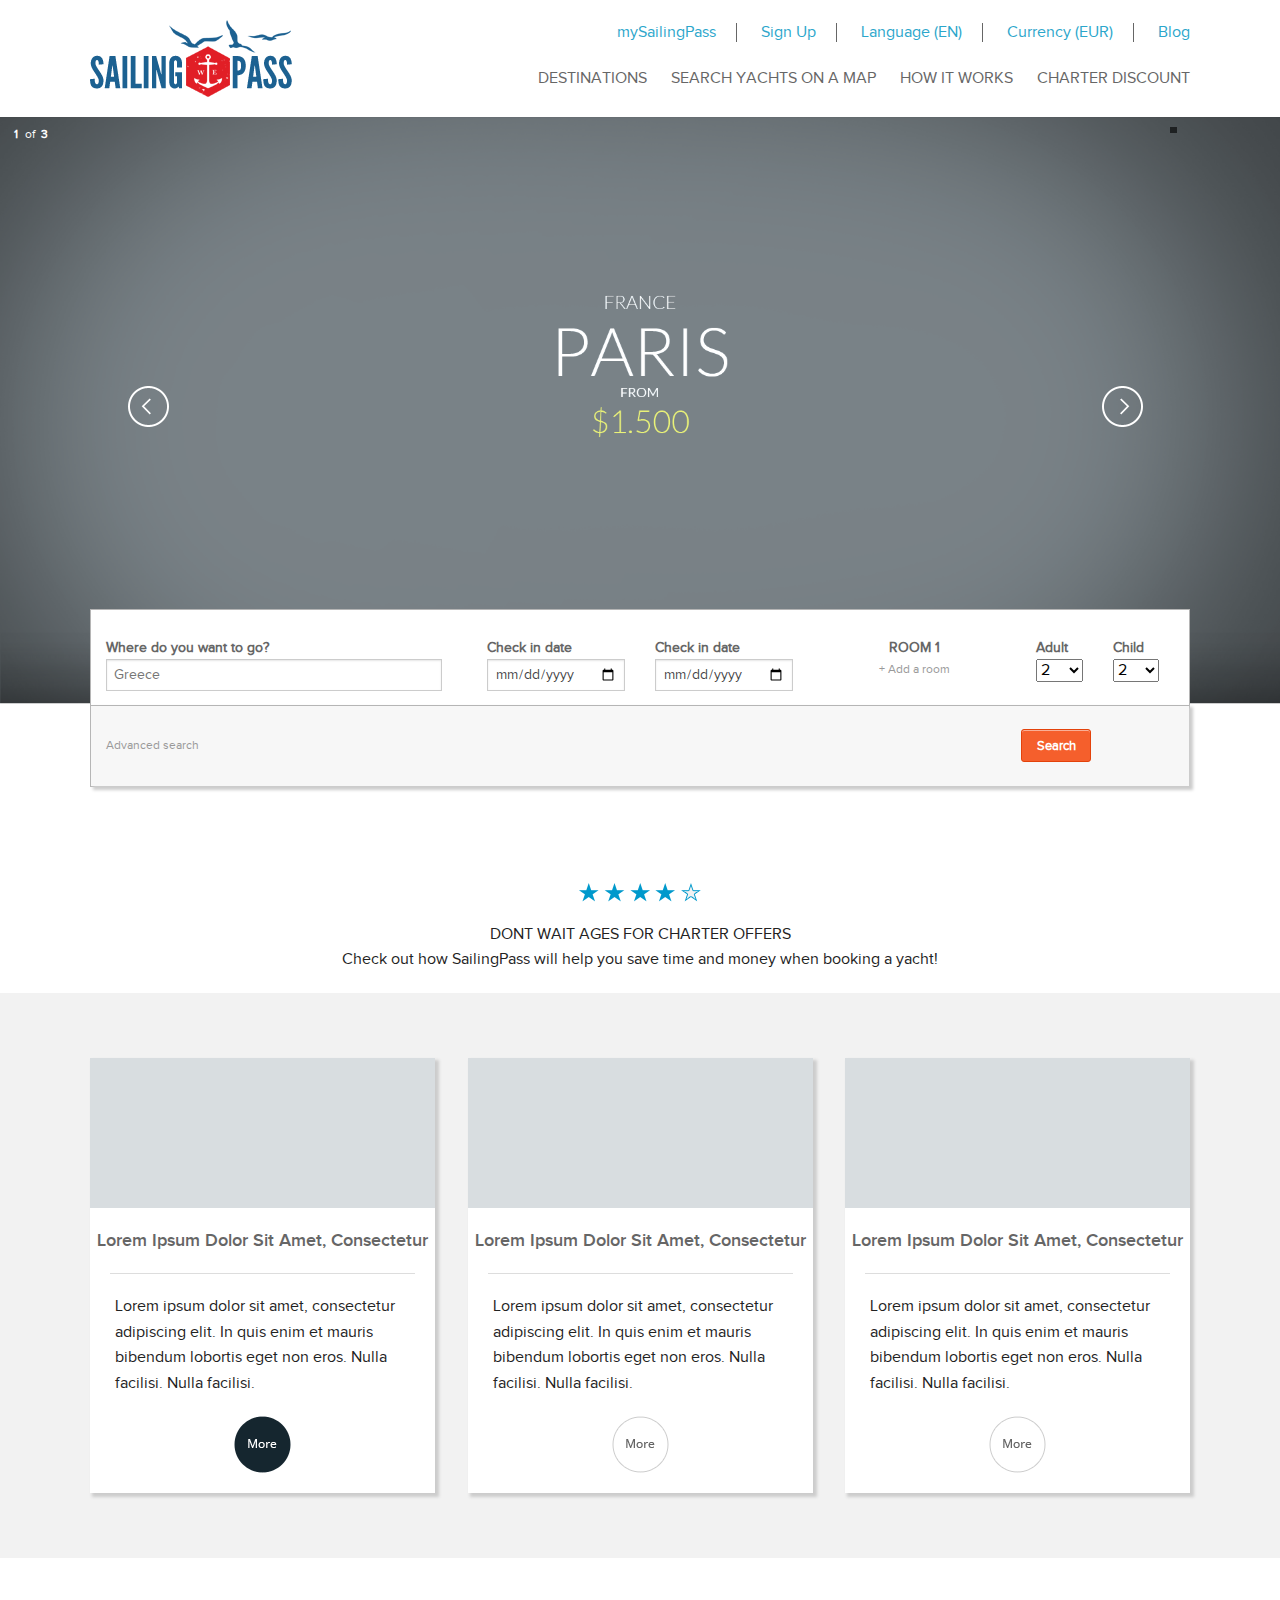
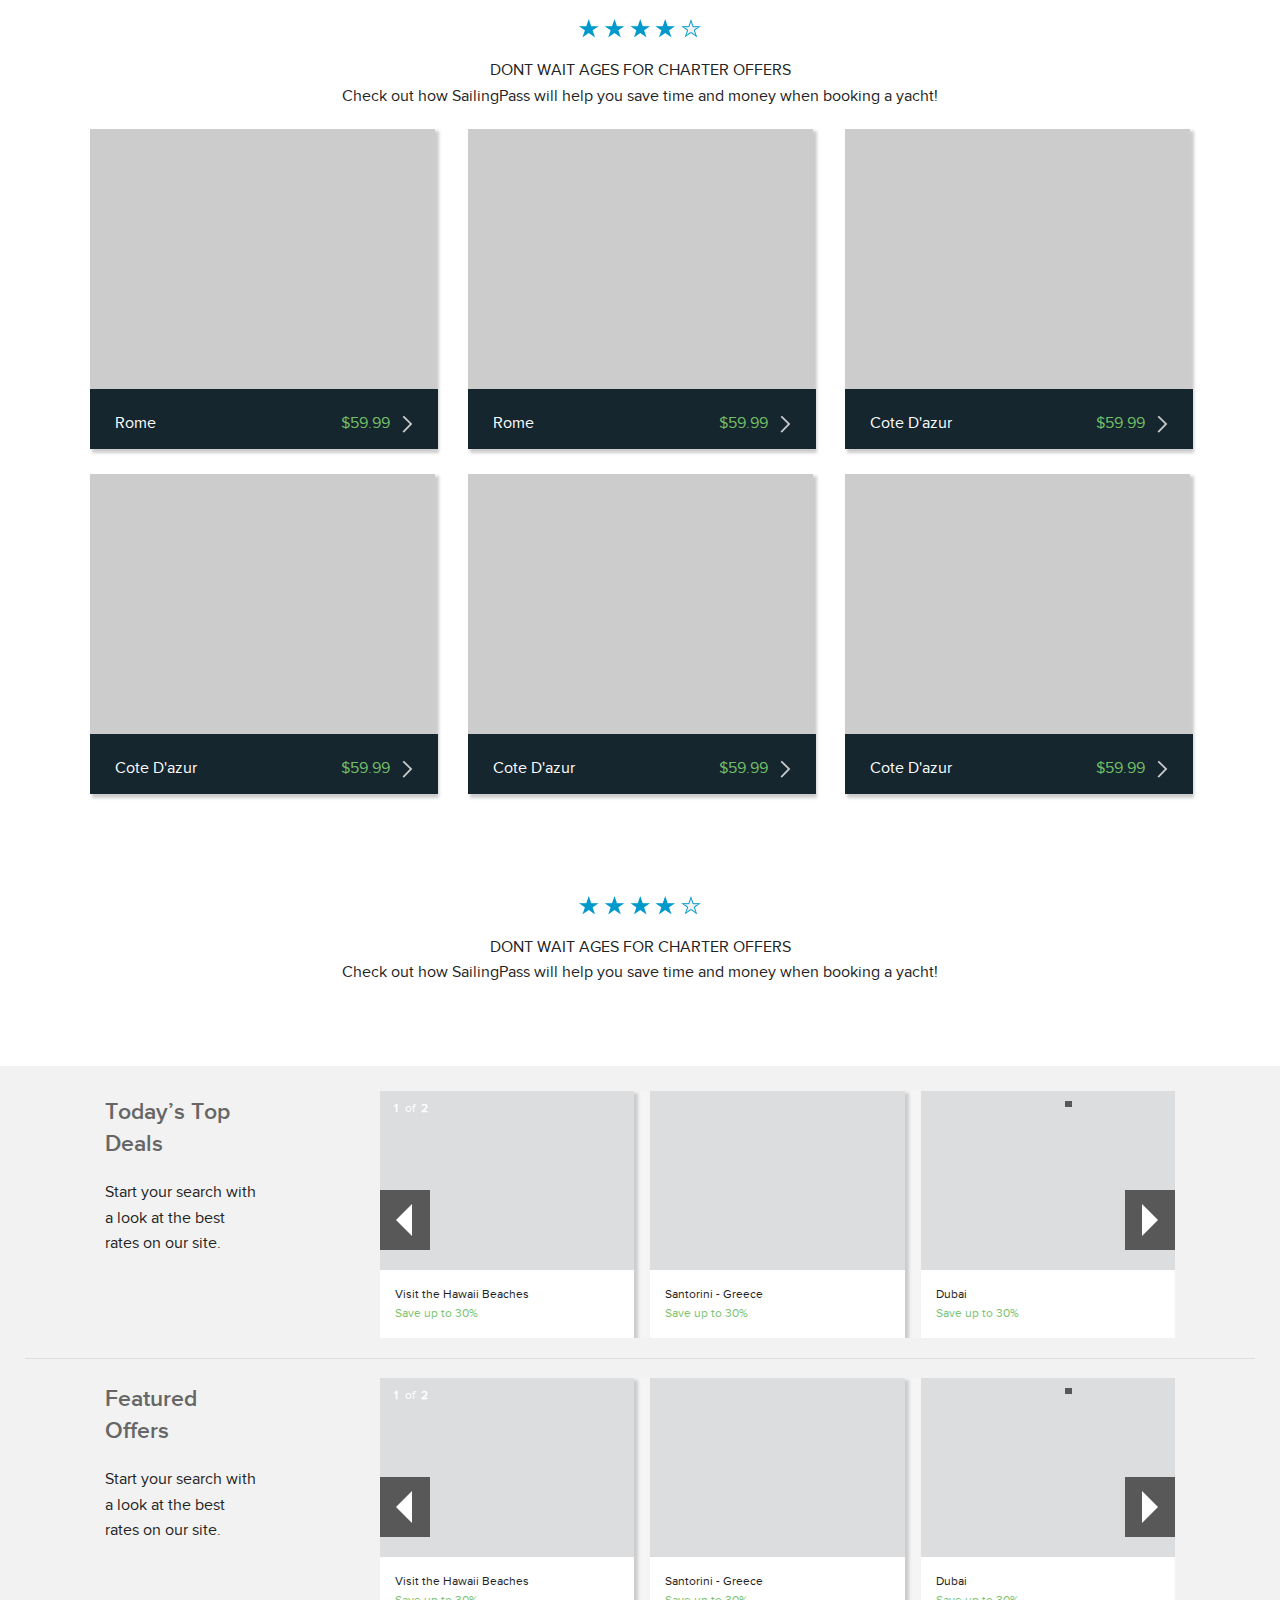
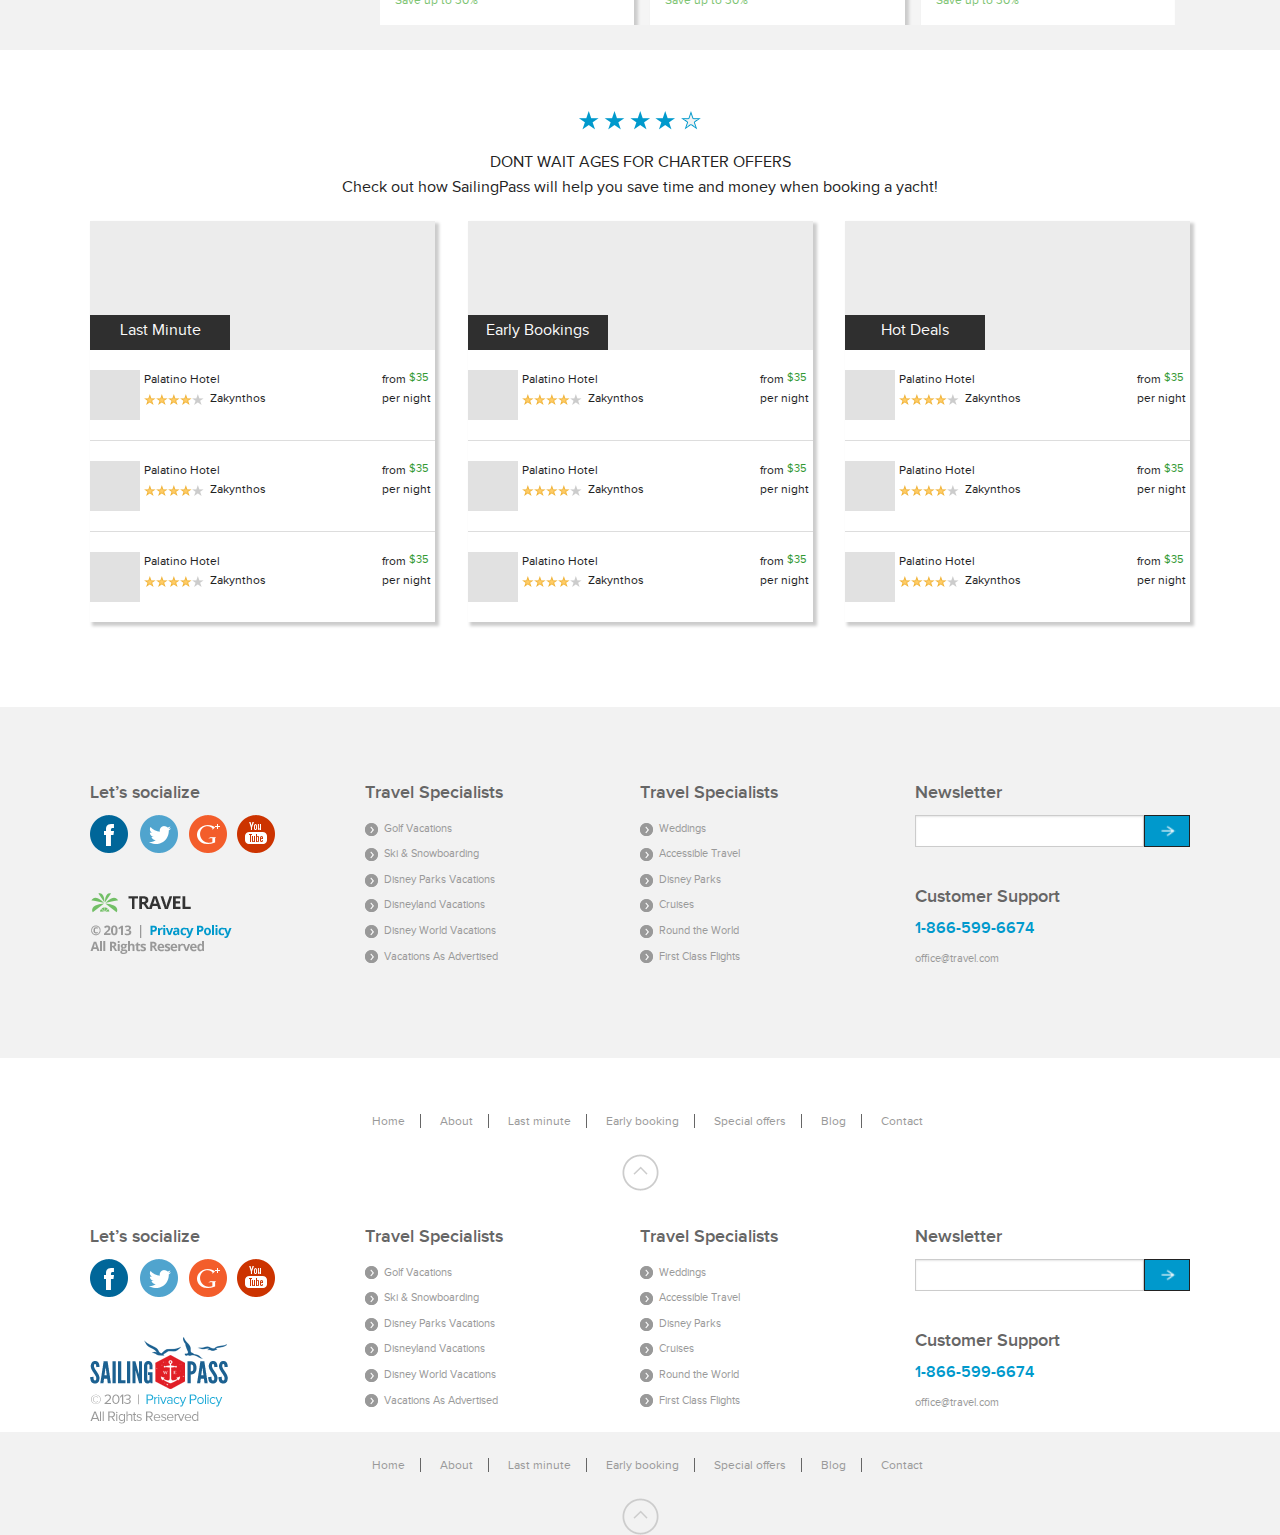
==== commit 0afa08df: "Final Changes before carl changes" ====
--- a/index.html
+++ b/index.html
@@ -1,689 +1,689 @@
-
-<!DOCTYPE html>
-<!--[if IE 8]> 				 <html class="no-js lt-ie9" lang="en" > <![endif]-->
-<!--[if gt IE 8]><!--> <html class="no-js" lang="en" > <!--<![endif]-->
-
-    <head>
-        <meta charset="utf-8">
-        <meta name="viewport" content="width=device-width">
-        <title>SAILING PASS</title>
-
-        <link rel="stylesheet" href="stylesheets/app.css">
-
-        <script src="javascripts/jquery.min.js"></script>
-        <script src="javascripts/vendor/custom.modernizr.js"></script>
-
-    </head>
-    <body>
-        <!-- Start of Header Section -->
-        <header id="header">
-            <div class="row collapse">
-                <div class="large-4 columns">                    
-                    <div class="logo">
-                        <a href="#"><img src="img/logo.png" alt="Logo" /></a>                                                
-                    </div>
-                </div>
-                <div class="large-8 columns">    
-                    <div class="top-nav">
-                        <ul class="nav-top">
-                            <li><a href="#"> mySailingPass</a></li>
-                            <li><a href="#">Sign Up</a></li>
-                            <li><a href="#">Language (EN)</a></li>
-                            <li><a href="#">Currency (EUR)</a></li>
-                            <li> <a href="#">Blog</a></li>
-                        </ul>
-                        <ul class="nav-top2">
-                            <li><a href="#">DESTINATIONS</a></li>
-                            <li><a href="#">SEARCH YACHTS ON A MAP</a></li>
-                            <li><a href="#">HOW IT WORKS</a></li>
-                            <li><a href="#">CHARTER DISCOUNT</a></li>                            
-                        </ul>
-                    </div>
-                </div>
-            </div>    
-        </header>
-        <!-- End of Header Section -->
-        <!-- Start of Slider Section -->
-        <section id="Slider">            
-            <ul id="slider" data-orbit class="collapse">
-                <li>
-                    <img src="img/slider1.png" />
-                    <!--div class="orbit-caption">...</div-->
-                </li>       
-                <li>
-                    <img src="img/slider1.png" />
-
-                </li>
-                <li>
-                    <img src="img/slider1.png" />
-
-                </li>
-            </ul>            
-        </section>
-        <!-- End of Slider Section -->
-        <!-- Start of Search Section -->
-        <section id="search" >
-            <div class="row collapse search-section">
-                <div class="columns large-12">
-                    <div class="row">
-                        <div class="large-4 columns">
-                            <label> <strong>Where do you want to go?</strong></label>
-                            <input type="text" placeholder="Greece">
-                        </div>
-                        <div class="large-4 columns">
-                            <div class="row">
-                                <div class="large-6 columns">
-                                    <label> <strong>Check in date</strong></label>
-                                    <input type="date" >
-                                </div>
-                                <div class="large-6 columns">
-                                    <label> <strong>Check in date</strong></label>
-                                    <input type="date" >
-                                </div>
-                            </div>
-                        </div>
-                        <div class="large-2 columns">
-                            <center>
-                                <label> <strong>ROOM 1</strong></label>
-                                <a href="#" class="addroom-link">+ Add a room</a>
-                            </center>
-                        </div>
-                        <div class="large-2 columns">
-                            <div class="row">
-                                <div class="large-6 columns">
-                                    <label> <strong>Adult</strong></label>
-                                    <select id="customDropdown">
-                                        <option value="0" selected>2</option>
-                                    </select>
-                                </div>
-                                <div class="large-6 columns right">
-                                    <label> <strong>Child</strong></label>
-                                    <select id="customDropdown">
-                                        <option value="0" selected>2</option>
-                                    </select>
-                                </div>
-                            </div>
-                        </div>
-                    </div> 
-
-                    <div class="row search-bottom">
-                        <div class="columns large-10">
-                            <a href="#" class="addroom-link">Advanced search</a>
-                        </div>
-                        <div class="columns large-2">
-                            <a href="#" class="small search-button button">Search</a>
-                        </div>
-                    </div>
-                </div>
-            </div> 
-        </section>
-        <!-- End of Search Section -->
-        <!-- Start of Small Header Section -->
-        <section id="small-header">
-            <div class="row">
-                <div class="columns large-12">
-                    <center>
-                        <img src="img/stars.png" alt="Stars" />
-                        <p>                            
-                            DONT WAIT AGES FOR CHARTER OFFERS <br /> Check out how SailingPass will help you save time and money when booking a yacht!
-
-                        </p>
-                    </center>
-                </div>
-            </div>
-        </section>
-        <!-- End of Small Header Section -->
-
-        <!-- Start of Content Section -->
-        <section id="content">
-            <div class="row collapse">
-                <div class="columns large-12">
-                    <div class="content1">
-                        <img src="img/content-top.png" />
-                        <p>
-                        <h5 class="text-center">
-                            Lorem Ipsum Dolor Sit Amet,  Consectetur 
-                        </h5>
-                        </p>
-                        <hr style="margin:20px" />
-                        <p>Lorem ipsum dolor sit amet, consectetur adipiscing elit. In quis enim et mauris bibendum lobortis eget non eros. 
-                            Nulla facilisi. Nulla facilisi.</p> 
-                        <p class="text-center">
-                            <a href="#"><img src="img/more-black.png" /></a>
-                        </p>
-                    </div>
-
-                    <div class="content2">
-                        <img src="img/content-top.png" />
-                        <p>
-                        <h5 class="text-center">
-                            Lorem Ipsum Dolor Sit Amet,  Consectetur 
-                        </h5>
-                        </p>
-                        <hr style="margin:20px" />
-                        <p>Lorem ipsum dolor sit amet, consectetur adipiscing elit. In quis enim et mauris bibendum lobortis eget non eros. 
-                            Nulla facilisi. Nulla facilisi.</p>
-                        <p class="text-center">
-                            <a href="#"><img src="img/more-white.png" /></a>
-                        </p>
-                    </div>
-
-                    <div class="content3">
-                        <img src="img/content-top.png" />
-                        <p>
-                        <h5 class="text-center">
-                            Lorem Ipsum Dolor Sit Amet,  Consectetur 
-                        </h5>                            
-                        </p>
-                        <hr style="margin:20px" />
-                        <p>Lorem ipsum dolor sit amet, consectetur adipiscing elit. In quis enim et mauris bibendum lobortis eget non eros. 
-                            Nulla facilisi. Nulla facilisi.</p>
-                        <p class="text-center">
-                            <a href="#"><img src="img/more-white.png" /></a>
-                        </p>
-                    </div>
-                </div>
-            </div>
-        </section>
-        <!-- End of Content Section -->
-
-        <!-- Start of Small Header Section -->
-        <section id="top-places">
-            <div class="row">
-                <div class="columns large-12">
-                    <center>
-                        <img src="img/stars.png" alt="Stars" />
-                        <p>                            
-                            DONT WAIT AGES FOR CHARTER OFFERS <br /> Check out how SailingPass will help you save time and money when booking a yacht!
-
-                        </p>
-                    </center>
-                </div>
-            </div>
-            <div class="row collapse">
-                <div class="columns large-12">
-                    <div class="content1">
-                        <img src="img/top-content.png" />
-                        <div class="top-places-bottom">
-                            Rome
-                            <span style="float: right;color: #72BF66">
-                                $59.99 &nbsp;&nbsp;<img src="img/forward-icon.png" />
-                            </span>
-                        </div>
-                    </div>
-
-                    <div class="content2">
-                        <img src="img/top-content.png" />
-                        <div class="top-places-bottom">
-                            Rome
-                            <span style="float: right;color: #72BF66">
-                                $59.99 &nbsp;&nbsp;<img src="img/forward-icon.png" />
-                            </span>
-                        </div>
-                    </div>
-
-                    <div class="content3">
-                        <img src="img/top-content.png" />
-                        <div class="top-places-bottom">
-                            Cote D'azur
-                            <span style="float: right;color: #72BF66">
-                                $59.99 &nbsp;&nbsp;<img src="img/forward-icon.png" />
-                            </span>
-                        </div>
-                    </div>
-
-
-
-                    <div class="content1">
-                        <img src="img/top-content.png" />
-                        <div class="top-places-bottom">
-                            Cote D'azur
-                            <span style="float: right;color: #72BF66">
-                                $59.99 &nbsp;&nbsp;<img src="img/forward-icon.png" />
-                            </span>
-                        </div>
-                    </div>
-
-                    <div class="content2">
-                        <img src="img/top-content.png" />
-                        <div class="top-places-bottom">
-                            Cote D'azur
-                            <span style="float: right;color: #72BF66">
-                                $59.99 &nbsp;&nbsp;<img src="img/forward-icon.png" />
-                            </span>
-                        </div>
-                    </div>
-
-                    <div class="content3">
-                        <img src="img/top-content.png" />
-                        <div class="top-places-bottom">
-                            Cote D'azur
-                            <span style="float: right;color: #72BF66">
-                                $59.99 &nbsp;&nbsp;<img src="img/forward-icon.png" />
-                            </span>
-                        </div>
-                    </div>
-                </div>
-            </div>
-            <br /><br /><br /><br />
-            <div class="row">
-                <div class="columns large-12">
-                    <center>
-                        <img src="img/stars.png" alt="Stars" />
-                        <p>                            
-                            DONT WAIT AGES FOR CHARTER OFFERS <br /> Check out how SailingPass will help you save time and money when booking a yacht!
-
-                        </p>
-                    </center>
-                </div>
-            </div>
-        </section>
-        <!-- End of Small Header Section -->
-
-        <!-- Start of Top Deals Section -->
-        <section id="top-deals">
-            <div class="row">
-                <div class="columns large-2">
-                    <h4>Today’s Top Deals</h4>
-                    <p class="small">Start your search with a look at the best rates on our site. </p>
-                </div>
-
-                <div class="columns large-9 offset-1">
-                    <ul data-orbit>
-                        <li>
-                            <div class="slider-sction1">
-                                <img src="img/top-img.png" />
-                                <p>Visit the Hawaii Beaches <br />
-                                    <span class="save-upto">Save up to 30%</span>
-                            </div>
-                            <div  class="slider-sction2">
-                                <img src="img/top-img.png" />
-                                <p >Santorini - Greece <br />
-                                    <span class="save-upto">Save up to 30%</span>
-                            </div>
-                            <div class="slider-sction3">
-                                <img src="img/top-img.png" />
-                                <p>Dubai <br />
-                                    <span class="save-upto">Save up to 30%</span>
-                            </div>
-                        </li>
-                        <li>
-                            <div class="slider-sction1">
-                                <img src="img/top-img.png" />
-                                <p>Visit the Hawaii Beaches <br />
-                                    <span class="save-upto">Save up to 30%</span>
-                            </div>
-                            <div  class="slider-sction2">
-                                <img src="img/top-img.png" />
-                                <p >Santorini - Greece <br />
-                                    <span class="save-upto">Save up to 30%</span>
-                            </div>
-                            <div class="slider-sction3">
-                                <img src="img/top-img.png" />
-                                <p>Dubai <br />
-                                    <span class="save-upto">Save up to 30%</span>
-                            </div>
-                        </li>
-
-                    </ul>
-                </div>
-            </div>
-            <hr />
-            <div class="row">
-                <div class="columns large-2">
-                    <h4>Featured Offers</h4>
-                    <p class="small">Start your search with a look at the best rates on our site. </p>
-                </div>
-
-                <div class="columns large-9 offset-1">
-                    <ul data-orbit>
-                        <li>
-                            <div class="slider-sction1">
-                                <img src="img/top-img.png" />
-                                <p>Visit the Hawaii Beaches <br />
-                                    <span class="save-upto">Save up to 30%</span>
-                            </div>
-                            <div  class="slider-sction2">
-                                <img src="img/top-img.png" />
-                                <p >Santorini - Greece <br />
-                                    <span class="save-upto">Save up to 30%</span>
-                            </div>
-                            <div class="slider-sction3">
-                                <img src="img/top-img.png" />
-                                <p>Dubai <br />
-                                    <span class="save-upto">Save up to 30%</span>
-                            </div>
-                        </li>
-                        <li>
-                            <div class="slider-sction1">
-                                <img src="img/top-img.png" />
-                                <p>Visit the Hawaii Beaches <br />
-                                    <span class="save-upto">Save up to 30%</span>
-                            </div>
-                            <div  class="slider-sction2">
-                                <img src="img/top-img.png" />
-                                <p >Santorini - Greece <br />
-                                    <span class="save-upto">Save up to 30%</span>
-                            </div>
-                            <div class="slider-sction3">
-                                <img src="img/top-img.png" />
-                                <p>Dubai <br />
-                                    <span class="save-upto">Save up to 30%</span>
-                            </div>
-                        </li>
-
-                    </ul>
-                </div>
-            </div>
-        </section>
-        <!-- End of Small Header Section -->
-
-        <!-- Start of Hot Deals Section -->
-        <section id="hot-deals">
-            <div class="row">
-                <div class="columns large-12">
-                    <center>
-                        <img src="img/stars.png" alt="Stars" />
-                        <p>                            
-                            DONT WAIT AGES FOR CHARTER OFFERS <br /> Check out how SailingPass will help you save time and money when booking a yacht!
-
-                        </p>
-                    </center>
-                </div>
-            </div>
-
-            <div class="row collapse">
-                <div class="large-12 columns">
-
-                    <div class="hot-deals-section1">
-                        <img src="img/hotdeals-top.png" />
-                        <a href="#" class="last-min-link">Last Minute</a>
-                        <p>
-                            <img src="img/hotdeals-small.png" />  
-                            <span class="hotel-name">
-                                Palatino Hotel <br />
-                                <img src="img/rating.png" /> &nbsp;Zakynthos
-                            </span>
-                            <span class="hotel-price">
-                                from <span class="green-price">$35</span> <br />
-                                per night
-                            </span>                        
-                        </p>
-                        <hr />
-                        <p>
-                            <img src="img/hotdeals-small.png" />  
-                            <span class="hotel-name">
-                                Palatino Hotel <br />
-                                <img src="img/rating.png" /> &nbsp;Zakynthos
-                            </span>
-                            <span class="hotel-price">
-                                from <span class="green-price">$35</span> <br />
-                                per night
-                            </span>                        
-                        </p>
-                        <hr />
-                        <p>
-                            <img src="img/hotdeals-small.png" />  
-                            <span class="hotel-name">
-                                Palatino Hotel <br />
-                                <img src="img/rating.png" /> &nbsp;Zakynthos
-                            </span>
-                            <span class="hotel-price">
-                                from <span class="green-price">$35</span> <br />
-                                per night
-                            </span>                        
-                        </p>
-
-                    </div>
-                    <div class="hot-deals-section2">
-                        <img src="img/hotdeals-top.png" />
-                        <a href="#" class="last-min-link">Early Bookings</a>
-                        <p>
-                            <img src="img/hotdeals-small.png" />  
-                            <span class="hotel-name">
-                                Palatino Hotel <br />
-                                <img src="img/rating.png" /> &nbsp;Zakynthos
-                            </span>
-                            <span class="hotel-price">
-                                from <span class="green-price">$35</span> <br />
-                                per night
-                            </span>                        
-                        </p>
-                        <hr />
-                        <p>
-                            <img src="img/hotdeals-small.png" />  
-                            <span class="hotel-name">
-                                Palatino Hotel <br />
-                                <img src="img/rating.png" /> &nbsp;Zakynthos
-                            </span>
-                            <span class="hotel-price">
-                                from <span class="green-price">$35</span> <br />
-                                per night
-                            </span>                        
-                        </p>
-                        <hr />
-                        <p>
-                            <img src="img/hotdeals-small.png" />  
-                            <span class="hotel-name">
-                                Palatino Hotel <br />
-                                <img src="img/rating.png" /> &nbsp;Zakynthos
-                            </span>
-                            <span class="hotel-price">
-                                from <span class="green-price">$35</span> <br />
-                                per night
-                            </span>                        
-                        </p>
-
-                    </div>
-                    <div class="hot-deals-section3">
-                        <img src="img/hotdeals-top.png" />
-                        <a href="#" class="last-min-link">Hot Deals</a>
-                        <p>
-                            <img src="img/hotdeals-small.png" />  
-                            <span class="hotel-name">
-                                Palatino Hotel <br />
-                                <img src="img/rating.png" /> &nbsp;Zakynthos
-                            </span>
-                            <span class="hotel-price">
-                                from <span class="green-price">$35</span> <br />
-                                per night
-                            </span>                        
-                        </p>
-                        <hr />
-                        <p>
-                            <img src="img/hotdeals-small.png" />  
-                            <span class="hotel-name">
-                                Palatino Hotel <br />
-                                <img src="img/rating.png" /> &nbsp;Zakynthos
-                            </span>
-                            <span class="hotel-price">
-                                from <span class="green-price">$35</span> <br />
-                                per night
-                            </span>                        
-                        </p>
-                        <hr />
-                        <p>
-                            <img src="img/hotdeals-small.png" />  
-                            <span class="hotel-name">
-                                Palatino Hotel <br />
-                                <img src="img/rating.png" /> &nbsp;Zakynthos
-                            </span>
-                            <span class="hotel-price">
-                                from <span class="green-price">$35</span> <br />
-                                per night
-                            </span>                        
-                        </p>
-
-                    </div>
-                </div>              
-            </div>
-        </section>
-        <!-- End of Hot Deals Section -->
-
-        <!-- Start of Footer Section -->
-        <section id="footer">
-            <div class="row collapse">
-                <div class="columns large-3">
-                    <h5>Let’s socialize</h5>
-                    <img src="img/social-icons.png" />
-                    <img src="img/travel-logo.png" style="margin-top: 40px" />
-                </div>
-                <div class="columns large-3">
-                    <h5>Travel Specialists</h5>
-                    <ul class="footer-list">
-                        <li><a href="#" class="footer-link"><img src="img/footerlink-icon.png"/>&nbsp;&nbsp;Golf Vacations</a></li>
-                        <li><a href="#" class="footer-link"><img src="img/footerlink-icon.png"/>&nbsp;&nbsp;Ski & Snowboarding</a></li>
-                        <li><a href="#" class="footer-link"><img src="img/footerlink-icon.png"/>&nbsp;&nbsp;Disney Parks Vacations</a></li>
-                        <li><a href="#" class="footer-link"><img src="img/footerlink-icon.png"/>&nbsp;&nbsp;Disneyland Vacations</a></li>
-                        <li><a href="#" class="footer-link"><img src="img/footerlink-icon.png"/>&nbsp;&nbsp;Disney World Vacations</a></li>
-                        <li><a href="#" class="footer-link"><img src="img/footerlink-icon.png"/>&nbsp;&nbsp;Vacations As Advertised</a></li>
-                    </ul>
-                </div>
-                <div class="columns large-3">
-                    <h5>Travel Specialists</h5>
-                    <ul class="footer-list">
-                        <li><a href="#" class="footer-link"><img src="img/footerlink-icon.png"/>&nbsp;&nbsp;Weddings</a></li>
-                        <li><a href="#" class="footer-link"><img src="img/footerlink-icon.png"/>&nbsp;&nbsp;Accessible Travel</a></li>
-                        <li><a href="#" class="footer-link"><img src="img/footerlink-icon.png"/>&nbsp;&nbsp;Disney Parks</a></li>
-                        <li><a href="#" class="footer-link"><img src="img/footerlink-icon.png"/>&nbsp;&nbsp;Cruises</a></li>
-                        <li><a href="#" class="footer-link"><img src="img/footerlink-icon.png"/>&nbsp;&nbsp;Round the World</a></li>
-                        <li><a href="#" class="footer-link"><img src="img/footerlink-icon.png"/>&nbsp;&nbsp;First Class Flights</a></li>
-                    </ul>
-                </div>
-                <div class="columns large-3">
-                    <h5>Newsletter</h5>
-                    <div class="row collapse">
-                        <div class="large-10 columns">
-                            <input type="text" placeholder="">
-                        </div>
-                        <div class="large-2 columns">
-                            <img src="img/news-btn.png" class="postfix" />
-                        </div>
-                    </div>
-                    <br />
-                    <h5>Customer Support</h5>
-                    <h6 style="color: #0099CC">1-866-599-6674</h6>
-                    <a href="mailto:office@travel.com" class="footer-link">office@travel.com</a>
-                </div>
-            </div>
-        </section>
-        <footer id="footer-menu">
-            <ul class="bottom-nav">
-                <li><a href="#">Home</a></li>
-                <li><a href="#">About</a></li>
-                <li><a href="#">Last minute</a></li>
-                <li><a href="#">Early booking</a></li>                            
-                <li><a href="#">Special offers</a></li>                            
-                <li><a href="#">Blog</a></li>                            
-                <li><a href="#">Contact</a></li>                            
-            </ul> 
-            <center><a href="#header"><img src="img/go-top.png" /></a></center>
-        </footer>
-
-
-
-        <!-- End of Footer Section -->
-        <!-- Start Footer 2-->
-        <section id="footer2">
-            <div class="row collapse">
-                <div class="columns large-3">
-                    <h5>Let’s socialize</h5>
-                    <img src="img/social-icons.png" />
-                    <img src="img/logo2.png" style="margin-top: 40px" />
-                </div>
-                <div class="columns large-3">
-                    <h5>Travel Specialists</h5>
-                    <ul class="footer-list">
-                        <li><a href="#" class="footer-link"><img src="img/footerlink-icon.png"/>&nbsp;&nbsp;Golf Vacations</a></li>
-                        <li><a href="#" class="footer-link"><img src="img/footerlink-icon.png"/>&nbsp;&nbsp;Ski & Snowboarding</a></li>
-                        <li><a href="#" class="footer-link"><img src="img/footerlink-icon.png"/>&nbsp;&nbsp;Disney Parks Vacations</a></li>
-                        <li><a href="#" class="footer-link"><img src="img/footerlink-icon.png"/>&nbsp;&nbsp;Disneyland Vacations</a></li>
-                        <li><a href="#" class="footer-link"><img src="img/footerlink-icon.png"/>&nbsp;&nbsp;Disney World Vacations</a></li>
-                        <li><a href="#" class="footer-link"><img src="img/footerlink-icon.png"/>&nbsp;&nbsp;Vacations As Advertised</a></li>
-                    </ul>
-                </div>
-                <div class="columns large-3">
-                    <h5>Travel Specialists</h5>
-                    <ul class="footer-list">
-                        <li><a href="#" class="footer-link"><img src="img/footerlink-icon.png"/>&nbsp;&nbsp;Weddings</a></li>
-                        <li><a href="#" class="footer-link"><img src="img/footerlink-icon.png"/>&nbsp;&nbsp;Accessible Travel</a></li>
-                        <li><a href="#" class="footer-link"><img src="img/footerlink-icon.png"/>&nbsp;&nbsp;Disney Parks</a></li>
-                        <li><a href="#" class="footer-link"><img src="img/footerlink-icon.png"/>&nbsp;&nbsp;Cruises</a></li>
-                        <li><a href="#" class="footer-link"><img src="img/footerlink-icon.png"/>&nbsp;&nbsp;Round the World</a></li>
-                        <li><a href="#" class="footer-link"><img src="img/footerlink-icon.png"/>&nbsp;&nbsp;First Class Flights</a></li>
-                    </ul>
-                </div>
-                <div class="columns large-3">
-                    <h5>Newsletter</h5>
-                    <div class="row collapse">
-                        <div class="large-10 columns">
-                            <input type="text" placeholder="">
-                        </div>
-                        <div class="large-2 columns">
-                            <img src="img/news-btn.png" class="postfix" />
-                        </div>
-                    </div>
-                    <br />
-                    <h5>Customer Support</h5>
-                    <h6 style="color: #0099CC">1-866-599-6674</h6>
-                    <a href="mailto:office@travel.com" class="footer-link">office@travel.com</a>
-                </div>
-            </div>
-        </section>
-        <footer id="footer-menu2">
-            <ul class="bottom-nav">
-                <li><a href="#">Home</a></li>
-                <li><a href="#">About</a></li>
-                <li><a href="#">Last minute</a></li>
-                <li><a href="#">Early booking</a></li>                            
-                <li><a href="#">Special offers</a></li>                            
-                <li><a href="#">Blog</a></li>                            
-                <li><a href="#">Contact</a></li>                            
-            </ul> 
-            <center><a href="#header"><img src="img/go-top.png" /></a></center>
-        </footer>
-
-        <script>
-            document.write('<script src=' +
-                ('__proto__' in {} ? 'javascripts/vendor/zepto' : 'javascripts/vendor/jquery') +
-                '.js><\/script>')
-        </script>
-
-        <script src="javascripts/foundation/foundation.js"></script>
-
-        <script src="javascripts/foundation/foundation.abide.js"></script>
-
-        <script src="javascripts/foundation/foundation.alerts.js"></script>
-
-        <script src="javascripts/foundation/foundation.clearing.js"></script>
-
-        <script src="javascripts/foundation/foundation.cookie.js"></script>
-
-        <script src="javascripts/foundation/foundation.dropdown.js"></script>
-
-        <script src="javascripts/foundation/foundation.forms.js"></script>
-
-        <script src="javascripts/foundation/foundation.interchange.js"></script>
-
-        <script src="javascripts/foundation/foundation.joyride.js"></script>
-
-        <script src="javascripts/foundation/foundation.magellan.js"></script>
-
-        <script src="javascripts/foundation/foundation.orbit.js"></script>
-
-        <script src="javascripts/foundation/foundation.placeholder.js"></script>
-
-        <script src="javascripts/foundation/foundation.reveal.js"></script>
-
-        <script src="javascripts/foundation/foundation.section.js"></script>
-
-        <script src="javascripts/foundation/foundation.tooltips.js"></script>
-
-        <script src="javascripts/foundation/foundation.topbar.js"></script>
-
-        <script src="javascripts/custom.js"></script>
-        <script>
-            $(document).foundation();
-        </script>
-    </body>
-</html>
+
+<!DOCTYPE html>
+<!--[if IE 8]> 				 <html class="no-js lt-ie9" lang="en" > <![endif]-->
+<!--[if gt IE 8]><!--> <html class="no-js" lang="en" > <!--<![endif]-->
+
+    <head>
+        <meta charset="utf-8">
+        <meta name="viewport" content="width=device-width">
+        <title>SAILING PASS</title>
+
+        <link rel="stylesheet" href="stylesheets/app.css">
+
+        <script src="javascripts/jquery.min.js"></script>
+        <script src="javascripts/vendor/custom.modernizr.js"></script>
+
+    </head>
+    <body>
+        <!-- Start of Header Section -->
+        <header id="header">
+            <div class="row collapse">
+                <div class="large-4 columns">                    
+                    <div class="logo">
+                        <a href="#"><img src="img/logo.png" alt="Logo" /></a>                                                
+                    </div>
+                </div>
+                <div class="large-8 columns">    
+                    <div class="top-nav">
+                        <ul class="nav-top">
+                            <li><a href="#"> mySailingPass</a></li>
+                            <li><a href="#">Sign Up</a></li>
+                            <li><a href="#">Language (EN)</a></li>
+                            <li><a href="#">Currency (EUR)</a></li>
+                            <li> <a href="#">Blog</a></li>
+                        </ul>
+                        <ul class="nav-top2">
+                            <li><a href="#">DESTINATIONS</a></li>
+                            <li><a href="#">SEARCH YACHTS ON A MAP</a></li>
+                            <li><a href="#">HOW IT WORKS</a></li>
+                            <li><a href="#">CHARTER DISCOUNT</a></li>                            
+                        </ul>
+                    </div>
+                </div>
+            </div>    
+        </header>
+        <!-- End of Header Section -->
+        <!-- Start of Slider Section -->
+        <section id="Slider">            
+            <ul id="slider" data-orbit class="collapse">
+                <li>
+                    <img src="img/slider1.png" />
+                    <!--div class="orbit-caption">...</div-->
+                </li>       
+                <li>
+                    <img src="img/slider1.png" />
+
+                </li>
+                <li>
+                    <img src="img/slider1.png" />
+
+                </li>
+            </ul>            
+        </section>
+        <!-- End of Slider Section -->
+        <!-- Start of Search Section -->
+        <section id="search" >
+            <div class="row collapse search-section">
+                <div class="columns large-12">
+                    <div class="row">
+                        <div class="large-4 columns">
+                            <label> <strong>Where do you want to go?</strong></label>
+                            <input type="text" placeholder="Greece">
+                        </div>
+                        <div class="large-4 columns">
+                            <div class="row">
+                                <div class="large-6 columns">
+                                    <label> <strong>Check in date</strong></label>
+                                    <input type="date" >
+                                </div>
+                                <div class="large-6 columns">
+                                    <label> <strong>Check in date</strong></label>
+                                    <input type="date" >
+                                </div>
+                            </div>
+                        </div>
+                        <div class="large-2 columns">
+                            <center>
+                                <label> <strong>ROOM 1</strong></label>
+                                <a href="#" class="addroom-link">+ Add a room</a>
+                            </center>
+                        </div>
+                        <div class="large-2 columns">
+                            <div class="row">
+                                <div class="large-6 columns">
+                                    <label> <strong>Adult</strong></label>
+                                    <select id="customDropdown">
+                                        <option value="0" selected>2</option>
+                                    </select>
+                                </div>
+                                <div class="large-6 columns right">
+                                    <label> <strong>Child</strong></label>
+                                    <select id="customDropdown">
+                                        <option value="0" selected>2</option>
+                                    </select>
+                                </div>
+                            </div>
+                        </div>
+                    </div> 
+
+                    <div class="row search-bottom">
+                        <div class="columns large-10">
+                            <a href="#" class="addroom-link">Advanced search</a>
+                        </div>
+                        <div class="columns large-2">
+                            <a href="#" class="small search-button button">Search</a>
+                        </div>
+                    </div>
+                </div>
+            </div> 
+        </section>
+        <!-- End of Search Section -->
+        <!-- Start of Small Header Section -->
+        <section id="small-header">
+            <div class="row">
+                <div class="columns large-12">
+                    <center>
+                        <img src="img/stars.png" alt="Stars" />
+                        <p>                            
+                            DONT WAIT AGES FOR CHARTER OFFERS <br /> Check out how SailingPass will help you save time and money when booking a yacht!
+
+                        </p>
+                    </center>
+                </div>
+            </div>
+        </section>
+        <!-- End of Small Header Section -->
+
+        <!-- Start of Content Section -->
+        <section id="content">
+            <div class="row collapse">
+                <div class="columns large-12">
+                    <div class="content1">
+                        <img src="img/content-top.png" />
+                        <p>
+                        <h5 class="text-center">
+                            Lorem Ipsum Dolor Sit Amet,  Consectetur 
+                        </h5>
+                        </p>
+                        <hr style="margin:20px" />
+                        <p>Lorem ipsum dolor sit amet, consectetur adipiscing elit. In quis enim et mauris bibendum lobortis eget non eros. 
+                            Nulla facilisi. Nulla facilisi.</p> 
+                        <p class="text-center">
+                            <a href="#"><img src="img/more-black.png" /></a>
+                        </p>
+                    </div>
+
+                    <div class="content2">
+                        <img src="img/content-top.png" />
+                        <p>
+                        <h5 class="text-center">
+                            Lorem Ipsum Dolor Sit Amet,  Consectetur 
+                        </h5>
+                        </p>
+                        <hr style="margin:20px" />
+                        <p>Lorem ipsum dolor sit amet, consectetur adipiscing elit. In quis enim et mauris bibendum lobortis eget non eros. 
+                            Nulla facilisi. Nulla facilisi.</p>
+                        <p class="text-center">
+                            <a href="#"><img src="img/more-white.png" /></a>
+                        </p>
+                    </div>
+
+                    <div class="content3">
+                        <img src="img/content-top.png" />
+                        <p>
+                        <h5 class="text-center">
+                            Lorem Ipsum Dolor Sit Amet,  Consectetur 
+                        </h5>                            
+                        </p>
+                        <hr style="margin:20px" />
+                        <p>Lorem ipsum dolor sit amet, consectetur adipiscing elit. In quis enim et mauris bibendum lobortis eget non eros. 
+                            Nulla facilisi. Nulla facilisi.</p>
+                        <p class="text-center">
+                            <a href="#"><img src="img/more-white.png" /></a>
+                        </p>
+                    </div>
+                </div>
+            </div>
+        </section>
+        <!-- End of Content Section -->
+
+        <!-- Start of Small Header Section -->
+        <section id="top-places">
+            <div class="row">
+                <div class="columns large-12">
+                    <center>
+                        <img src="img/stars.png" alt="Stars" />
+                        <p>                            
+                            DONT WAIT AGES FOR CHARTER OFFERS <br /> Check out how SailingPass will help you save time and money when booking a yacht!
+
+                        </p>
+                    </center>
+                </div>
+            </div>
+            <div class="row collapse">
+                <div class="columns large-12">
+                    <div class="content1">
+                        <img src="img/top-content.png" />
+                        <div class="top-places-bottom">
+                            Rome
+                            <span style="float: right;color: #72BF66">
+                                $59.99 &nbsp;&nbsp;<img src="img/forward-icon.png" />
+                            </span>
+                        </div>
+                    </div>
+
+                    <div class="content2">
+                        <img src="img/top-content.png" />
+                        <div class="top-places-bottom">
+                            Rome
+                            <span style="float: right;color: #72BF66">
+                                $59.99 &nbsp;&nbsp;<img src="img/forward-icon.png" />
+                            </span>
+                        </div>
+                    </div>
+
+                    <div class="content3">
+                        <img src="img/top-content.png" />
+                        <div class="top-places-bottom">
+                            Cote D'azur
+                            <span style="float: right;color: #72BF66">
+                                $59.99 &nbsp;&nbsp;<img src="img/forward-icon.png" />
+                            </span>
+                        </div>
+                    </div>
+
+
+
+                    <div class="content1">
+                        <img src="img/top-content.png" />
+                        <div class="top-places-bottom">
+                            Cote D'azur
+                            <span style="float: right;color: #72BF66">
+                                $59.99 &nbsp;&nbsp;<img src="img/forward-icon.png" />
+                            </span>
+                        </div>
+                    </div>
+
+                    <div class="content2">
+                        <img src="img/top-content.png" />
+                        <div class="top-places-bottom">
+                            Cote D'azur
+                            <span style="float: right;color: #72BF66">
+                                $59.99 &nbsp;&nbsp;<img src="img/forward-icon.png" />
+                            </span>
+                        </div>
+                    </div>
+
+                    <div class="content3">
+                        <img src="img/top-content.png" />
+                        <div class="top-places-bottom">
+                            Cote D'azur
+                            <span style="float: right;color: #72BF66">
+                                $59.99 &nbsp;&nbsp;<img src="img/forward-icon.png" />
+                            </span>
+                        </div>
+                    </div>
+                </div>
+            </div>
+            <br /><br /><br /><br />
+            <div class="row">
+                <div class="columns large-12">
+                    <center>
+                        <img src="img/stars.png" alt="Stars" />
+                        <p>                            
+                            DONT WAIT AGES FOR CHARTER OFFERS <br /> Check out how SailingPass will help you save time and money when booking a yacht!
+
+                        </p>
+                    </center>
+                </div>
+            </div>
+        </section>
+        <!-- End of Small Header Section -->
+
+        <!-- Start of Top Deals Section -->
+        <section id="top-deals">
+            <div class="row">
+                <div class="columns large-2">
+                    <h4>Today’s Top Deals</h4>
+                    <p class="small">Start your search with a look at the best rates on our site. </p>
+                </div>
+
+                <div class="columns large-9 offset-1">
+                    <ul data-orbit>
+                        <li>
+                            <div class="slider-sction1">
+                                <img src="img/top-img.png" />
+                                <p>Visit the Hawaii Beaches <br />
+                                    <span class="save-upto">Save up to 30%</span>
+                            </div>
+                            <div  class="slider-sction2">
+                                <img src="img/top-img.png" />
+                                <p >Santorini - Greece <br />
+                                    <span class="save-upto">Save up to 30%</span>
+                            </div>
+                            <div class="slider-sction3">
+                                <img src="img/top-img.png" />
+                                <p>Dubai <br />
+                                    <span class="save-upto">Save up to 30%</span>
+                            </div>
+                        </li>
+                        <li>
+                            <div class="slider-sction1">
+                                <img src="img/top-img.png" />
+                                <p>Visit the Hawaii Beaches <br />
+                                    <span class="save-upto">Save up to 30%</span>
+                            </div>
+                            <div  class="slider-sction2">
+                                <img src="img/top-img.png" />
+                                <p >Santorini - Greece <br />
+                                    <span class="save-upto">Save up to 30%</span>
+                            </div>
+                            <div class="slider-sction3">
+                                <img src="img/top-img.png" />
+                                <p>Dubai <br />
+                                    <span class="save-upto">Save up to 30%</span>
+                            </div>
+                        </li>
+
+                    </ul>
+                </div>
+            </div>
+            <hr />
+            <div class="row">
+                <div class="columns large-2">
+                    <h4>Featured Offers</h4>
+                    <p class="small">Start your search with a look at the best rates on our site. </p>
+                </div>
+
+                <div class="columns large-9 offset-1">
+                    <ul data-orbit>
+                        <li>
+                            <div class="slider-sction1">
+                                <img src="img/top-img.png" />
+                                <p>Visit the Hawaii Beaches <br />
+                                    <span class="save-upto">Save up to 30%</span>
+                            </div>
+                            <div  class="slider-sction2">
+                                <img src="img/top-img.png" />
+                                <p >Santorini - Greece <br />
+                                    <span class="save-upto">Save up to 30%</span>
+                            </div>
+                            <div class="slider-sction3">
+                                <img src="img/top-img.png" />
+                                <p>Dubai <br />
+                                    <span class="save-upto">Save up to 30%</span>
+                            </div>
+                        </li>
+                        <li>
+                            <div class="slider-sction1">
+                                <img src="img/top-img.png" />
+                                <p>Visit the Hawaii Beaches <br />
+                                    <span class="save-upto">Save up to 30%</span>
+                            </div>
+                            <div  class="slider-sction2">
+                                <img src="img/top-img.png" />
+                                <p >Santorini - Greece <br />
+                                    <span class="save-upto">Save up to 30%</span>
+                            </div>
+                            <div class="slider-sction3">
+                                <img src="img/top-img.png" />
+                                <p>Dubai <br />
+                                    <span class="save-upto">Save up to 30%</span>
+                            </div>
+                        </li>
+
+                    </ul>
+                </div>
+            </div>
+        </section>
+        <!-- End of Small Header Section -->
+
+        <!-- Start of Hot Deals Section -->
+        <section id="hot-deals">
+            <div class="row">
+                <div class="columns large-12">
+                    <center>
+                        <img src="img/stars.png" alt="Stars" />
+                        <p>                            
+                            DONT WAIT AGES FOR CHARTER OFFERS <br /> Check out how SailingPass will help you save time and money when booking a yacht!
+
+                        </p>
+                    </center>
+                </div>
+            </div>
+
+            <div class="row collapse">
+                <div class="large-12 columns">
+
+                    <div class="hot-deals-section1">
+                        <img src="img/hotdeals-top.png" />
+                        <a href="#" class="last-min-link">Last Minute</a>
+                        <p>
+                            <img src="img/hotdeals-small.png" />  
+                            <span class="hotel-name">
+                                Palatino Hotel <br />
+                                <img src="img/rating.png" /> &nbsp;Zakynthos
+                            </span>
+                            <span class="hotel-price">
+                                from <span class="green-price">$35</span> <br />
+                                per night
+                            </span>                        
+                        </p>
+                        <hr />
+                        <p>
+                            <img src="img/hotdeals-small.png" />  
+                            <span class="hotel-name">
+                                Palatino Hotel <br />
+                                <img src="img/rating.png" /> &nbsp;Zakynthos
+                            </span>
+                            <span class="hotel-price">
+                                from <span class="green-price">$35</span> <br />
+                                per night
+                            </span>                        
+                        </p>
+                        <hr />
+                        <p>
+                            <img src="img/hotdeals-small.png" />  
+                            <span class="hotel-name">
+                                Palatino Hotel <br />
+                                <img src="img/rating.png" /> &nbsp;Zakynthos
+                            </span>
+                            <span class="hotel-price">
+                                from <span class="green-price">$35</span> <br />
+                                per night
+                            </span>                        
+                        </p>
+
+                    </div>
+                    <div class="hot-deals-section2">
+                        <img src="img/hotdeals-top.png" />
+                        <a href="#" class="last-min-link">Early Bookings</a>
+                        <p>
+                            <img src="img/hotdeals-small.png" />  
+                            <span class="hotel-name">
+                                Palatino Hotel <br />
+                                <img src="img/rating.png" /> &nbsp;Zakynthos
+                            </span>
+                            <span class="hotel-price">
+                                from <span class="green-price">$35</span> <br />
+                                per night
+                            </span>                        
+                        </p>
+                        <hr />
+                        <p>
+                            <img src="img/hotdeals-small.png" />  
+                            <span class="hotel-name">
+                                Palatino Hotel <br />
+                                <img src="img/rating.png" /> &nbsp;Zakynthos
+                            </span>
+                            <span class="hotel-price">
+                                from <span class="green-price">$35</span> <br />
+                                per night
+                            </span>                        
+                        </p>
+                        <hr />
+                        <p>
+                            <img src="img/hotdeals-small.png" />  
+                            <span class="hotel-name">
+                                Palatino Hotel <br />
+                                <img src="img/rating.png" /> &nbsp;Zakynthos
+                            </span>
+                            <span class="hotel-price">
+                                from <span class="green-price">$35</span> <br />
+                                per night
+                            </span>                        
+                        </p>
+
+                    </div>
+                    <div class="hot-deals-section3">
+                        <img src="img/hotdeals-top.png" />
+                        <a href="#" class="last-min-link">Hot Deals</a>
+                        <p>
+                            <img src="img/hotdeals-small.png" />  
+                            <span class="hotel-name">
+                                Palatino Hotel <br />
+                                <img src="img/rating.png" /> &nbsp;Zakynthos
+                            </span>
+                            <span class="hotel-price">
+                                from <span class="green-price">$35</span> <br />
+                                per night
+                            </span>                        
+                        </p>
+                        <hr />
+                        <p>
+                            <img src="img/hotdeals-small.png" />  
+                            <span class="hotel-name">
+                                Palatino Hotel <br />
+                                <img src="img/rating.png" /> &nbsp;Zakynthos
+                            </span>
+                            <span class="hotel-price">
+                                from <span class="green-price">$35</span> <br />
+                                per night
+                            </span>                        
+                        </p>
+                        <hr />
+                        <p>
+                            <img src="img/hotdeals-small.png" />  
+                            <span class="hotel-name">
+                                Palatino Hotel <br />
+                                <img src="img/rating.png" /> &nbsp;Zakynthos
+                            </span>
+                            <span class="hotel-price">
+                                from <span class="green-price">$35</span> <br />
+                                per night
+                            </span>                        
+                        </p>
+
+                    </div>
+                </div>              
+            </div>
+        </section>
+        <!-- End of Hot Deals Section -->
+
+        <!-- Start of Footer Section -->
+        <section id="footer">
+            <div class="row collapse">
+                <div class="columns large-3">
+                    <h5>Let’s socialize</h5>
+                    <img src="img/social-icons.png" />
+                    <img src="img/travel-logo.png" style="margin-top: 40px" />
+                </div>
+                <div class="columns large-3">
+                    <h5>Travel Specialists</h5>
+                    <ul class="footer-list">
+                        <li><a href="#" class="footer-link"><img src="img/footerlink-icon.png"/>&nbsp;&nbsp;Golf Vacations</a></li>
+                        <li><a href="#" class="footer-link"><img src="img/footerlink-icon.png"/>&nbsp;&nbsp;Ski & Snowboarding</a></li>
+                        <li><a href="#" class="footer-link"><img src="img/footerlink-icon.png"/>&nbsp;&nbsp;Disney Parks Vacations</a></li>
+                        <li><a href="#" class="footer-link"><img src="img/footerlink-icon.png"/>&nbsp;&nbsp;Disneyland Vacations</a></li>
+                        <li><a href="#" class="footer-link"><img src="img/footerlink-icon.png"/>&nbsp;&nbsp;Disney World Vacations</a></li>
+                        <li><a href="#" class="footer-link"><img src="img/footerlink-icon.png"/>&nbsp;&nbsp;Vacations As Advertised</a></li>
+                    </ul>
+                </div>
+                <div class="columns large-3">
+                    <h5>Travel Specialists</h5>
+                    <ul class="footer-list">
+                        <li><a href="#" class="footer-link"><img src="img/footerlink-icon.png"/>&nbsp;&nbsp;Weddings</a></li>
+                        <li><a href="#" class="footer-link"><img src="img/footerlink-icon.png"/>&nbsp;&nbsp;Accessible Travel</a></li>
+                        <li><a href="#" class="footer-link"><img src="img/footerlink-icon.png"/>&nbsp;&nbsp;Disney Parks</a></li>
+                        <li><a href="#" class="footer-link"><img src="img/footerlink-icon.png"/>&nbsp;&nbsp;Cruises</a></li>
+                        <li><a href="#" class="footer-link"><img src="img/footerlink-icon.png"/>&nbsp;&nbsp;Round the World</a></li>
+                        <li><a href="#" class="footer-link"><img src="img/footerlink-icon.png"/>&nbsp;&nbsp;First Class Flights</a></li>
+                    </ul>
+                </div>
+                <div class="columns large-3">
+                    <h5>Newsletter</h5>
+                    <div class="row collapse">
+                        <div class="large-10 columns">
+                            <input type="text" placeholder="">
+                        </div>
+                        <div class="large-2 columns">
+                            <img src="img/news-btn.png" class="postfix" />
+                        </div>
+                    </div>
+                    <br />
+                    <h5>Customer Support</h5>
+                    <h6 style="color: #0099CC">1-866-599-6674</h6>
+                    <a href="mailto:office@travel.com" class="footer-link">office@travel.com</a>
+                </div>
+            </div>
+        </section>
+        <footer id="footer-menu">
+            <ul class="bottom-nav">
+                <li><a href="#">Home</a></li>
+                <li><a href="#">About</a></li>
+                <li><a href="#">Last minute</a></li>
+                <li><a href="#">Early booking</a></li>                            
+                <li><a href="#">Special offers</a></li>                            
+                <li><a href="#">Blog</a></li>                            
+                <li><a href="#">Contact</a></li>                            
+            </ul> 
+            <center><a href="#header"><img src="img/go-top.png" /></a></center>
+        </footer>
+
+
+
+        <!-- End of Footer Section -->
+        <!-- Start Footer 2-->
+        <section id="footer2">
+            <div class="row collapse">
+                <div class="columns large-3">
+                    <h5>Let’s socialize</h5>
+                    <img src="img/social-icons.png" />
+                    <img src="img/logo2.png" style="margin-top: 40px" />
+                </div>
+                <div class="columns large-3">
+                    <h5>Travel Specialists</h5>
+                    <ul class="footer-list">
+                        <li><a href="#" class="footer-link"><img src="img/footerlink-icon.png"/>&nbsp;&nbsp;Golf Vacations</a></li>
+                        <li><a href="#" class="footer-link"><img src="img/footerlink-icon.png"/>&nbsp;&nbsp;Ski & Snowboarding</a></li>
+                        <li><a href="#" class="footer-link"><img src="img/footerlink-icon.png"/>&nbsp;&nbsp;Disney Parks Vacations</a></li>
+                        <li><a href="#" class="footer-link"><img src="img/footerlink-icon.png"/>&nbsp;&nbsp;Disneyland Vacations</a></li>
+                        <li><a href="#" class="footer-link"><img src="img/footerlink-icon.png"/>&nbsp;&nbsp;Disney World Vacations</a></li>
+                        <li><a href="#" class="footer-link"><img src="img/footerlink-icon.png"/>&nbsp;&nbsp;Vacations As Advertised</a></li>
+                    </ul>
+                </div>
+                <div class="columns large-3">
+                    <h5>Travel Specialists</h5>
+                    <ul class="footer-list">
+                        <li><a href="#" class="footer-link"><img src="img/footerlink-icon.png"/>&nbsp;&nbsp;Weddings</a></li>
+                        <li><a href="#" class="footer-link"><img src="img/footerlink-icon.png"/>&nbsp;&nbsp;Accessible Travel</a></li>
+                        <li><a href="#" class="footer-link"><img src="img/footerlink-icon.png"/>&nbsp;&nbsp;Disney Parks</a></li>
+                        <li><a href="#" class="footer-link"><img src="img/footerlink-icon.png"/>&nbsp;&nbsp;Cruises</a></li>
+                        <li><a href="#" class="footer-link"><img src="img/footerlink-icon.png"/>&nbsp;&nbsp;Round the World</a></li>
+                        <li><a href="#" class="footer-link"><img src="img/footerlink-icon.png"/>&nbsp;&nbsp;First Class Flights</a></li>
+                    </ul>
+                </div>
+                <div class="columns large-3">
+                    <h5>Newsletter</h5>
+                    <div class="row collapse">
+                        <div class="large-10 columns">
+                            <input type="text" placeholder="">
+                        </div>
+                        <div class="large-2 columns">
+                            <img src="img/news-btn.png" class="postfix" />
+                        </div>
+                    </div>
+                    <br />
+                    <h5>Customer Support</h5>
+                    <h6 style="color: #0099CC">1-866-599-6674</h6>
+                    <a href="mailto:office@travel.com" class="footer-link">office@travel.com</a>
+                </div>
+            </div>
+        </section>
+        <footer id="footer-menu2">
+            <ul class="bottom-nav">
+                <li><a href="#">Home</a></li>
+                <li><a href="#">About</a></li>
+                <li><a href="#">Last minute</a></li>
+                <li><a href="#">Early booking</a></li>                            
+                <li><a href="#">Special offers</a></li>                            
+                <li><a href="#">Blog</a></li>                            
+                <li><a href="#">Contact</a></li>                            
+            </ul> 
+            <center><a href="#header"><img src="img/go-top.png" /></a></center>
+        </footer>
+
+        <script>
+            document.write('<script src=' +
+                ('__proto__' in {} ? 'javascripts/vendor/zepto' : 'javascripts/vendor/jquery') +
+                '.js><\/script>')
+        </script>
+
+        <script src="javascripts/foundation/foundation.js"></script>
+
+        <script src="javascripts/foundation/foundation.abide.js"></script>
+
+        <script src="javascripts/foundation/foundation.alerts.js"></script>
+
+        <script src="javascripts/foundation/foundation.clearing.js"></script>
+
+        <script src="javascripts/foundation/foundation.cookie.js"></script>
+
+        <script src="javascripts/foundation/foundation.dropdown.js"></script>
+
+        <script src="javascripts/foundation/foundation.forms.js"></script>
+
+        <script src="javascripts/foundation/foundation.interchange.js"></script>
+
+        <script src="javascripts/foundation/foundation.joyride.js"></script>
+
+        <script src="javascripts/foundation/foundation.magellan.js"></script>
+
+        <script src="javascripts/foundation/foundation.orbit.js"></script>
+
+        <script src="javascripts/foundation/foundation.placeholder.js"></script>
+
+        <script src="javascripts/foundation/foundation.reveal.js"></script>
+
+        <script src="javascripts/foundation/foundation.section.js"></script>
+
+        <script src="javascripts/foundation/foundation.tooltips.js"></script>
+
+        <script src="javascripts/foundation/foundation.topbar.js"></script>
+
+        <script src="javascripts/custom.js"></script>
+        <script>
+            $(document).foundation();
+        </script>
+    </body>
+</html>
--- a/stylesheets/app.css
+++ b/stylesheets/app.css
@@ -1,8208 +1,8208 @@
-/* normalize.css v2.1.2 | MIT License | git.io/normalize */
-/* ==========================================================================
-   HTML5 display definitions
-   ========================================================================== */
-/**
- * Correct `block` display not defined in IE 8/9.
- */
-/* line 22, ../sass/_normalize.scss */
-article,
-aside,
-details,
-figcaption,
-figure,
-footer,
-header,
-hgroup,
-main,
-nav,
-section,
-summary {
-  display: block;
-}
-
-/**
- * Correct `inline-block` display not defined in IE 8/9.
- */
-/* line 32, ../sass/_normalize.scss */
-audio,
-canvas,
-video {
-  display: inline-block;
-}
-
-/**
- * Prevent modern browsers from displaying `audio` without controls.
- * Remove excess height in iOS 5 devices.
- */
-/* line 41, ../sass/_normalize.scss */
-audio:not([controls]) {
-  display: none;
-  height: 0;
-}
-
-/**
- * Address `[hidden]` styling not present in IE 8/9.
- * Hide the `template` element in IE, Safari, and Firefox < 22.
- */
-/* line 52, ../sass/_normalize.scss */
-[hidden],
-template {
-  display: none;
-}
-
-/* line 56, ../sass/_normalize.scss */
-script {
-  display: none !important;
-}
-
-/* ==========================================================================
-   Base
-   ========================================================================== */
-/**
- * 1. Set default font family to sans-serif.
- * 2. Prevent iOS text size adjust after orientation change, without disabling
- *    user zoom.
- */
-/* line 70, ../sass/_normalize.scss */
-html {
-  font-family: sans-serif;
-  /* 1 */
-  -ms-text-size-adjust: 100%;
-  /* 2 */
-  -webkit-text-size-adjust: 100%;
-  /* 2 */
-}
-
-/**
- * Remove default margin.
- */
-/* line 80, ../sass/_normalize.scss */
-body {
-  margin: 0;
-}
-
-/* ==========================================================================
-   Links
-   ========================================================================== */
-/**
- * Remove the gray background color from active links in IE 10.
- */
-/* line 92, ../sass/_normalize.scss */
-a {
-  background: transparent;
-}
-
-/**
- * Address `outline` inconsistency between Chrome and other browsers.
- */
-/* line 100, ../sass/_normalize.scss */
-a:focus {
-  outline: thin dotted;
-}
-
-/**
- * Improve readability when focused and also mouse hovered in all browsers.
- */
-/* line 109, ../sass/_normalize.scss */
-a:active,
-a:hover {
-  outline: 0;
-}
-
-/* ==========================================================================
-   Typography
-   ========================================================================== */
-/**
- * Address variable `h1` font-size and margin within `section` and `article`
- * contexts in Firefox 4+, Safari 5, and Chrome.
- */
-/* line 122, ../sass/_normalize.scss */
-h1 {
-  font-size: 2em;
-  margin: 0.67em 0;
-}
-
-/**
- * Address styling not present in IE 8/9, Safari 5, and Chrome.
- */
-/* line 131, ../sass/_normalize.scss */
-abbr[title] {
-  border-bottom: 1px dotted;
-}
-
-/**
- * Address style set to `bolder` in Firefox 4+, Safari 5, and Chrome.
- */
-/* line 140, ../sass/_normalize.scss */
-b,
-strong {
-  font-weight: bold;
-}
-
-/**
- * Address styling not present in Safari 5 and Chrome.
- */
-/* line 148, ../sass/_normalize.scss */
-dfn {
-  font-style: italic;
-}
-
-/**
- * Address differences between Firefox and other browsers.
- */
-/* line 156, ../sass/_normalize.scss */
-hr {
-  -moz-box-sizing: content-box;
-  box-sizing: content-box;
-  height: 0;
-}
-
-/**
- * Address styling not present in IE 8/9.
- */
-/* line 166, ../sass/_normalize.scss */
-mark {
-  background: #ff0;
-  color: #000;
-}
-
-/**
- * Correct font family set oddly in Safari 5 and Chrome.
- */
-/* line 178, ../sass/_normalize.scss */
-code,
-kbd,
-pre,
-samp {
-  font-family: monospace, serif;
-  font-size: 1em;
-}
-
-/**
- * Improve readability of pre-formatted text in all browsers.
- */
-/* line 187, ../sass/_normalize.scss */
-pre {
-  white-space: pre-wrap;
-}
-
-/**
- * Set consistent quote types.
- */
-/* line 195, ../sass/_normalize.scss */
-q {
-  quotes: "\201C" "\201D" "\2018" "\2019";
-}
-
-/**
- * Address inconsistent and variable font size in all browsers.
- */
-/* line 203, ../sass/_normalize.scss */
-small {
-  font-size: 80%;
-}
-
-/**
- * Prevent `sub` and `sup` affecting `line-height` in all browsers.
- */
-/* line 212, ../sass/_normalize.scss */
-sub,
-sup {
-  font-size: 75%;
-  line-height: 0;
-  position: relative;
-  vertical-align: baseline;
-}
-
-/* line 219, ../sass/_normalize.scss */
-sup {
-  top: -0.5em;
-}
-
-/* line 223, ../sass/_normalize.scss */
-sub {
-  bottom: -0.25em;
-}
-
-/* ==========================================================================
-   Embedded content
-   ========================================================================== */
-/**
- * Remove border when inside `a` element in IE 8/9.
- */
-/* line 235, ../sass/_normalize.scss */
-img {
-  border: 0;
-}
-
-/**
- * Correct overflow displayed oddly in IE 9.
- */
-/* line 243, ../sass/_normalize.scss */
-svg:not(:root) {
-  overflow: hidden;
-}
-
-/* ==========================================================================
-   Figures
-   ========================================================================== */
-/**
- * Address margin not present in IE 8/9 and Safari 5.
- */
-/* line 255, ../sass/_normalize.scss */
-figure {
-  margin: 0;
-}
-
-/* ==========================================================================
-   Forms
-   ========================================================================== */
-/**
- * Define consistent border, margin, and padding.
- */
-/* line 267, ../sass/_normalize.scss */
-fieldset {
-  border: 1px solid #c0c0c0;
-  margin: 0 2px;
-  padding: 0.35em 0.625em 0.75em;
-}
-
-/**
- * 1. Correct `color` not being inherited in IE 8/9.
- * 2. Remove padding so people aren't caught out if they zero out fieldsets.
- */
-/* line 278, ../sass/_normalize.scss */
-legend {
-  border: 0;
-  /* 1 */
-  padding: 0;
-  /* 2 */
-}
-
-/**
- * 1. Correct font family not being inherited in all browsers.
- * 2. Correct font size not being inherited in all browsers.
- * 3. Address margins set differently in Firefox 4+, Safari 5, and Chrome.
- */
-/* line 292, ../sass/_normalize.scss */
-button,
-input,
-select,
-textarea {
-  font-family: inherit;
-  /* 1 */
-  font-size: 100%;
-  /* 2 */
-  margin: 0;
-  /* 3 */
-}
-
-/**
- * Address Firefox 4+ setting `line-height` on `input` using `!important` in
- * the UA stylesheet.
- */
-/* line 304, ../sass/_normalize.scss */
-button,
-input {
-  line-height: normal;
-}
-
-/**
- * Address inconsistent `text-transform` inheritance for `button` and `select`.
- * All other form control elements do not inherit `text-transform` values.
- * Correct `button` style inheritance in Chrome, Safari 5+, and IE 8+.
- * Correct `select` style inheritance in Firefox 4+ and Opera.
- */
-/* line 316, ../sass/_normalize.scss */
-button,
-select {
-  text-transform: none;
-}
-
-/**
- * 1. Avoid the WebKit bug in Android 4.0.* where (2) destroys native `audio`
- *    and `video` controls.
- * 2. Correct inability to style clickable `input` types in iOS.
- * 3. Improve usability and consistency of cursor style between image-type
- *    `input` and others.
- */
-/* line 331, ../sass/_normalize.scss */
-button,
-html input[type="button"],
-input[type="reset"],
-input[type="submit"] {
-  -webkit-appearance: button;
-  /* 2 */
-  cursor: pointer;
-  /* 3 */
-}
-
-/**
- * Re-set default cursor for disabled elements.
- */
-/* line 341, ../sass/_normalize.scss */
-button[disabled],
-html input[disabled] {
-  cursor: default;
-}
-
-/**
- * 1. Address box sizing set to `content-box` in IE 8/9.
- * 2. Remove excess padding in IE 8/9.
- */
-/* line 351, ../sass/_normalize.scss */
-input[type="checkbox"],
-input[type="radio"] {
-  box-sizing: border-box;
-  /* 1 */
-  padding: 0;
-  /* 2 */
-}
-
-/**
- * 1. Address `appearance` set to `searchfield` in Safari 5 and Chrome.
- * 2. Address `box-sizing` set to `border-box` in Safari 5 and Chrome
- *    (include `-moz` to future-proof).
- */
-/* line 362, ../sass/_normalize.scss */
-input[type="search"] {
-  -webkit-appearance: textfield;
-  /* 1 */
-  -moz-box-sizing: content-box;
-  -webkit-box-sizing: content-box;
-  /* 2 */
-  box-sizing: content-box;
-}
-
-/**
- * Remove inner padding and search cancel button in Safari 5 and Chrome
- * on OS X.
- */
-/* line 375, ../sass/_normalize.scss */
-input[type="search"]::-webkit-search-cancel-button,
-input[type="search"]::-webkit-search-decoration {
-  -webkit-appearance: none;
-}
-
-/**
- * Remove inner padding and border in Firefox 4+.
- */
-/* line 384, ../sass/_normalize.scss */
-button::-moz-focus-inner,
-input::-moz-focus-inner {
-  border: 0;
-  padding: 0;
-}
-
-/**
- * 1. Remove default vertical scrollbar in IE 8/9.
- * 2. Improve readability and alignment in all browsers.
- */
-/* line 394, ../sass/_normalize.scss */
-textarea {
-  overflow: auto;
-  /* 1 */
-  vertical-align: top;
-  /* 2 */
-}
-
-/* ==========================================================================
-   Tables
-   ========================================================================== */
-/**
- * Remove most spacing between table cells.
- */
-/* line 407, ../sass/_normalize.scss */
-table {
-  border-collapse: collapse;
-  border-spacing: 0;
-}
-
-/* line 264, ../../../../Ruby200-x64/lib/ruby/gems/2.0.0/gems/zurb-foundation-4.3.2/scss/foundation/components/_global.scss */
-meta.foundation-mq-small {
-  font-family: "only screen and (min-width: 768px)";
-  width: 768px;
-}
-
-/* line 269, ../../../../Ruby200-x64/lib/ruby/gems/2.0.0/gems/zurb-foundation-4.3.2/scss/foundation/components/_global.scss */
-meta.foundation-mq-medium {
-  font-family: "only screen and (min-width:1280px)";
-  width: 1280px;
-}
-
-/* line 274, ../../../../Ruby200-x64/lib/ruby/gems/2.0.0/gems/zurb-foundation-4.3.2/scss/foundation/components/_global.scss */
-meta.foundation-mq-large {
-  font-family: "only screen and (min-width:1440px)";
-  width: 1440px;
-}
-
-/* line 292, ../../../../Ruby200-x64/lib/ruby/gems/2.0.0/gems/zurb-foundation-4.3.2/scss/foundation/components/_global.scss */
-*,
-*:before,
-*:after {
-  -moz-box-sizing: border-box;
-  -webkit-box-sizing: border-box;
-  box-sizing: border-box;
-}
-
-/* line 297, ../../../../Ruby200-x64/lib/ruby/gems/2.0.0/gems/zurb-foundation-4.3.2/scss/foundation/components/_global.scss */
-html,
-body {
-  font-size: 100%;
-}
-
-/* line 300, ../../../../Ruby200-x64/lib/ruby/gems/2.0.0/gems/zurb-foundation-4.3.2/scss/foundation/components/_global.scss */
-body {
-  background: white;
-  color: #222222;
-  padding: 0;
-  margin: 0;
-  font-family: "Helvetica Neue", "Helvetica", Helvetica, Arial, sans-serif;
-  font-weight: normal;
-  font-style: normal;
-  line-height: 1;
-  position: relative;
-  cursor: default;
-}
-
-/* line 313, ../../../../Ruby200-x64/lib/ruby/gems/2.0.0/gems/zurb-foundation-4.3.2/scss/foundation/components/_global.scss */
-a:hover {
-  cursor: pointer;
-}
-
-/* line 318, ../../../../Ruby200-x64/lib/ruby/gems/2.0.0/gems/zurb-foundation-4.3.2/scss/foundation/components/_global.scss */
-img,
-object,
-embed {
-  max-width: 100%;
-  height: auto;
-}
-
-/* line 321, ../../../../Ruby200-x64/lib/ruby/gems/2.0.0/gems/zurb-foundation-4.3.2/scss/foundation/components/_global.scss */
-object,
-embed {
-  height: 100%;
-}
-
-/* line 322, ../../../../Ruby200-x64/lib/ruby/gems/2.0.0/gems/zurb-foundation-4.3.2/scss/foundation/components/_global.scss */
-img {
-  -ms-interpolation-mode: bicubic;
-}
-
-/* line 328, ../../../../Ruby200-x64/lib/ruby/gems/2.0.0/gems/zurb-foundation-4.3.2/scss/foundation/components/_global.scss */
-#map_canvas img,
-#map_canvas embed,
-#map_canvas object,
-.map_canvas img,
-.map_canvas embed,
-.map_canvas object {
-  max-width: none !important;
-}
-
-/* line 333, ../../../../Ruby200-x64/lib/ruby/gems/2.0.0/gems/zurb-foundation-4.3.2/scss/foundation/components/_global.scss */
-.left {
-  float: left !important;
-}
-
-/* line 334, ../../../../Ruby200-x64/lib/ruby/gems/2.0.0/gems/zurb-foundation-4.3.2/scss/foundation/components/_global.scss */
-.right {
-  float: right !important;
-}
-
-/* line 335, ../../../../Ruby200-x64/lib/ruby/gems/2.0.0/gems/zurb-foundation-4.3.2/scss/foundation/components/_global.scss */
-.text-left {
-  text-align: left !important;
-}
-
-/* line 336, ../../../../Ruby200-x64/lib/ruby/gems/2.0.0/gems/zurb-foundation-4.3.2/scss/foundation/components/_global.scss */
-.text-right {
-  text-align: right !important;
-}
-
-/* line 337, ../../../../Ruby200-x64/lib/ruby/gems/2.0.0/gems/zurb-foundation-4.3.2/scss/foundation/components/_global.scss */
-.text-center {
-  text-align: center !important;
-}
-
-/* line 338, ../../../../Ruby200-x64/lib/ruby/gems/2.0.0/gems/zurb-foundation-4.3.2/scss/foundation/components/_global.scss */
-.text-justify {
-  text-align: justify !important;
-}
-
-/* line 339, ../../../../Ruby200-x64/lib/ruby/gems/2.0.0/gems/zurb-foundation-4.3.2/scss/foundation/components/_global.scss */
-.hide {
-  display: none;
-}
-
-/* line 345, ../../../../Ruby200-x64/lib/ruby/gems/2.0.0/gems/zurb-foundation-4.3.2/scss/foundation/components/_global.scss */
-.antialiased {
-  -webkit-font-smoothing: antialiased;
-}
-
-/* line 348, ../../../../Ruby200-x64/lib/ruby/gems/2.0.0/gems/zurb-foundation-4.3.2/scss/foundation/components/_global.scss */
-img {
-  display: inline-block;
-  vertical-align: middle;
-}
-
-/* line 358, ../../../../Ruby200-x64/lib/ruby/gems/2.0.0/gems/zurb-foundation-4.3.2/scss/foundation/components/_global.scss */
-textarea {
-  height: auto;
-  min-height: 50px;
-}
-
-/* line 361, ../../../../Ruby200-x64/lib/ruby/gems/2.0.0/gems/zurb-foundation-4.3.2/scss/foundation/components/_global.scss */
-select {
-  width: 100%;
-}
-
-/* Grid HTML Classes */
-/* line 116, ../../../../Ruby200-x64/lib/ruby/gems/2.0.0/gems/zurb-foundation-4.3.2/scss/foundation/components/_grid.scss */
-.row {
-  width: 100%;
-  margin-left: auto;
-  margin-right: auto;
-  margin-top: 0;
-  margin-bottom: 0;
-  max-width: 68.75em;
-  *zoom: 1;
-}
-/* line 121, ../../../../Ruby200-x64/lib/ruby/gems/2.0.0/gems/zurb-foundation-4.3.2/scss/foundation/components/_global.scss */
-.row:before, .row:after {
-  content: " ";
-  display: table;
-}
-/* line 122, ../../../../Ruby200-x64/lib/ruby/gems/2.0.0/gems/zurb-foundation-4.3.2/scss/foundation/components/_global.scss */
-.row:after {
-  clear: both;
-}
-/* line 121, ../../../../Ruby200-x64/lib/ruby/gems/2.0.0/gems/zurb-foundation-4.3.2/scss/foundation/components/_grid.scss */
-.row.collapse > .column,
-.row.collapse > .columns {
-  position: relative;
-  padding-left: 0;
-  padding-right: 0;
-  float: left;
-}
-/* line 123, ../../../../Ruby200-x64/lib/ruby/gems/2.0.0/gems/zurb-foundation-4.3.2/scss/foundation/components/_grid.scss */
-.row.collapse .row {
-  margin-left: 0;
-  margin-right: 0;
-}
-/* line 126, ../../../../Ruby200-x64/lib/ruby/gems/2.0.0/gems/zurb-foundation-4.3.2/scss/foundation/components/_grid.scss */
-.row .row {
-  width: auto;
-  margin-left: -0.9375em;
-  margin-right: -0.9375em;
-  margin-top: 0;
-  margin-bottom: 0;
-  max-width: none;
-  *zoom: 1;
-}
-/* line 121, ../../../../Ruby200-x64/lib/ruby/gems/2.0.0/gems/zurb-foundation-4.3.2/scss/foundation/components/_global.scss */
-.row .row:before, .row .row:after {
-  content: " ";
-  display: table;
-}
-/* line 122, ../../../../Ruby200-x64/lib/ruby/gems/2.0.0/gems/zurb-foundation-4.3.2/scss/foundation/components/_global.scss */
-.row .row:after {
-  clear: both;
-}
-/* line 127, ../../../../Ruby200-x64/lib/ruby/gems/2.0.0/gems/zurb-foundation-4.3.2/scss/foundation/components/_grid.scss */
-.row .row.collapse {
-  width: auto;
-  margin: 0;
-  max-width: none;
-  *zoom: 1;
-}
-/* line 121, ../../../../Ruby200-x64/lib/ruby/gems/2.0.0/gems/zurb-foundation-4.3.2/scss/foundation/components/_global.scss */
-.row .row.collapse:before, .row .row.collapse:after {
-  content: " ";
-  display: table;
-}
-/* line 122, ../../../../Ruby200-x64/lib/ruby/gems/2.0.0/gems/zurb-foundation-4.3.2/scss/foundation/components/_global.scss */
-.row .row.collapse:after {
-  clear: both;
-}
-
-/* line 132, ../../../../Ruby200-x64/lib/ruby/gems/2.0.0/gems/zurb-foundation-4.3.2/scss/foundation/components/_grid.scss */
-.column,
-.columns {
-  position: relative;
-  padding-left: 0.9375em;
-  padding-right: 0.9375em;
-  width: 100%;
-  float: left;
-}
-
-@media only screen {
-  /* line 137, ../../../../Ruby200-x64/lib/ruby/gems/2.0.0/gems/zurb-foundation-4.3.2/scss/foundation/components/_grid.scss */
-  .column,
-  .columns {
-    position: relative;
-    padding-left: 0.9375em;
-    padding-right: 0.9375em;
-    float: left;
-  }
-
-  /* line 140, ../../../../Ruby200-x64/lib/ruby/gems/2.0.0/gems/zurb-foundation-4.3.2/scss/foundation/components/_grid.scss */
-  .small-1 {
-    position: relative;
-    width: 8.33333%;
-  }
-
-  /* line 140, ../../../../Ruby200-x64/lib/ruby/gems/2.0.0/gems/zurb-foundation-4.3.2/scss/foundation/components/_grid.scss */
-  .small-2 {
-    position: relative;
-    width: 16.66667%;
-  }
-
-  /* line 140, ../../../../Ruby200-x64/lib/ruby/gems/2.0.0/gems/zurb-foundation-4.3.2/scss/foundation/components/_grid.scss */
-  .small-3 {
-    position: relative;
-    width: 25%;
-  }
-
-  /* line 140, ../../../../Ruby200-x64/lib/ruby/gems/2.0.0/gems/zurb-foundation-4.3.2/scss/foundation/components/_grid.scss */
-  .small-4 {
-    position: relative;
-    width: 33.33333%;
-  }
-
-  /* line 140, ../../../../Ruby200-x64/lib/ruby/gems/2.0.0/gems/zurb-foundation-4.3.2/scss/foundation/components/_grid.scss */
-  .small-5 {
-    position: relative;
-    width: 41.66667%;
-  }
-
-  /* line 140, ../../../../Ruby200-x64/lib/ruby/gems/2.0.0/gems/zurb-foundation-4.3.2/scss/foundation/components/_grid.scss */
-  .small-6 {
-    position: relative;
-    width: 50%;
-  }
-
-  /* line 140, ../../../../Ruby200-x64/lib/ruby/gems/2.0.0/gems/zurb-foundation-4.3.2/scss/foundation/components/_grid.scss */
-  .small-7 {
-    position: relative;
-    width: 58.33333%;
-  }
-
-  /* line 140, ../../../../Ruby200-x64/lib/ruby/gems/2.0.0/gems/zurb-foundation-4.3.2/scss/foundation/components/_grid.scss */
-  .small-8 {
-    position: relative;
-    width: 66.66667%;
-  }
-
-  /* line 140, ../../../../Ruby200-x64/lib/ruby/gems/2.0.0/gems/zurb-foundation-4.3.2/scss/foundation/components/_grid.scss */
-  .small-9 {
-    position: relative;
-    width: 75%;
-  }
-
-  /* line 140, ../../../../Ruby200-x64/lib/ruby/gems/2.0.0/gems/zurb-foundation-4.3.2/scss/foundation/components/_grid.scss */
-  .small-10 {
-    position: relative;
-    width: 83.33333%;
-  }
-
-  /* line 140, ../../../../Ruby200-x64/lib/ruby/gems/2.0.0/gems/zurb-foundation-4.3.2/scss/foundation/components/_grid.scss */
-  .small-11 {
-    position: relative;
-    width: 91.66667%;
-  }
-
-  /* line 140, ../../../../Ruby200-x64/lib/ruby/gems/2.0.0/gems/zurb-foundation-4.3.2/scss/foundation/components/_grid.scss */
-  .small-12 {
-    position: relative;
-    width: 100%;
-  }
-
-  /* line 144, ../../../../Ruby200-x64/lib/ruby/gems/2.0.0/gems/zurb-foundation-4.3.2/scss/foundation/components/_grid.scss */
-  .small-offset-0 {
-    position: relative;
-    margin-left: 0%;
-  }
-
-  /* line 144, ../../../../Ruby200-x64/lib/ruby/gems/2.0.0/gems/zurb-foundation-4.3.2/scss/foundation/components/_grid.scss */
-  .small-offset-1 {
-    position: relative;
-    margin-left: 8.33333%;
-  }
-
-  /* line 144, ../../../../Ruby200-x64/lib/ruby/gems/2.0.0/gems/zurb-foundation-4.3.2/scss/foundation/components/_grid.scss */
-  .small-offset-2 {
-    position: relative;
-    margin-left: 16.66667%;
-  }
-
-  /* line 144, ../../../../Ruby200-x64/lib/ruby/gems/2.0.0/gems/zurb-foundation-4.3.2/scss/foundation/components/_grid.scss */
-  .small-offset-3 {
-    position: relative;
-    margin-left: 25%;
-  }
-
-  /* line 144, ../../../../Ruby200-x64/lib/ruby/gems/2.0.0/gems/zurb-foundation-4.3.2/scss/foundation/components/_grid.scss */
-  .small-offset-4 {
-    position: relative;
-    margin-left: 33.33333%;
-  }
-
-  /* line 144, ../../../../Ruby200-x64/lib/ruby/gems/2.0.0/gems/zurb-foundation-4.3.2/scss/foundation/components/_grid.scss */
-  .small-offset-5 {
-    position: relative;
-    margin-left: 41.66667%;
-  }
-
-  /* line 144, ../../../../Ruby200-x64/lib/ruby/gems/2.0.0/gems/zurb-foundation-4.3.2/scss/foundation/components/_grid.scss */
-  .small-offset-6 {
-    position: relative;
-    margin-left: 50%;
-  }
-
-  /* line 144, ../../../../Ruby200-x64/lib/ruby/gems/2.0.0/gems/zurb-foundation-4.3.2/scss/foundation/components/_grid.scss */
-  .small-offset-7 {
-    position: relative;
-    margin-left: 58.33333%;
-  }
-
-  /* line 144, ../../../../Ruby200-x64/lib/ruby/gems/2.0.0/gems/zurb-foundation-4.3.2/scss/foundation/components/_grid.scss */
-  .small-offset-8 {
-    position: relative;
-    margin-left: 66.66667%;
-  }
-
-  /* line 144, ../../../../Ruby200-x64/lib/ruby/gems/2.0.0/gems/zurb-foundation-4.3.2/scss/foundation/components/_grid.scss */
-  .small-offset-9 {
-    position: relative;
-    margin-left: 75%;
-  }
-
-  /* line 144, ../../../../Ruby200-x64/lib/ruby/gems/2.0.0/gems/zurb-foundation-4.3.2/scss/foundation/components/_grid.scss */
-  .small-offset-10 {
-    position: relative;
-    margin-left: 83.33333%;
-  }
-
-  /* line 147, ../../../../Ruby200-x64/lib/ruby/gems/2.0.0/gems/zurb-foundation-4.3.2/scss/foundation/components/_grid.scss */
-  [class*="column"] + [class*="column"]:last-child {
-    float: right;
-  }
-
-  /* line 148, ../../../../Ruby200-x64/lib/ruby/gems/2.0.0/gems/zurb-foundation-4.3.2/scss/foundation/components/_grid.scss */
-  [class*="column"] + [class*="column"].end {
-    float: left;
-  }
-
-  /* line 151, ../../../../Ruby200-x64/lib/ruby/gems/2.0.0/gems/zurb-foundation-4.3.2/scss/foundation/components/_grid.scss */
-  .column.small-centered,
-  .columns.small-centered {
-    position: relative;
-    margin-left: auto;
-    margin-right: auto;
-    float: none !important;
-  }
-}
-/* Styles for screens that are atleast 768px; */
-@media only screen and (min-width: 768px) {
-  /* line 158, ../../../../Ruby200-x64/lib/ruby/gems/2.0.0/gems/zurb-foundation-4.3.2/scss/foundation/components/_grid.scss */
-  .large-1 {
-    position: relative;
-    width: 8.33333%;
-  }
-
-  /* line 158, ../../../../Ruby200-x64/lib/ruby/gems/2.0.0/gems/zurb-foundation-4.3.2/scss/foundation/components/_grid.scss */
-  .large-2 {
-    position: relative;
-    width: 16.66667%;
-  }
-
-  /* line 158, ../../../../Ruby200-x64/lib/ruby/gems/2.0.0/gems/zurb-foundation-4.3.2/scss/foundation/components/_grid.scss */
-  .large-3 {
-    position: relative;
-    width: 25%;
-  }
-
-  /* line 158, ../../../../Ruby200-x64/lib/ruby/gems/2.0.0/gems/zurb-foundation-4.3.2/scss/foundation/components/_grid.scss */
-  .large-4 {
-    position: relative;
-    width: 33.33333%;
-  }
-
-  /* line 158, ../../../../Ruby200-x64/lib/ruby/gems/2.0.0/gems/zurb-foundation-4.3.2/scss/foundation/components/_grid.scss */
-  .large-5 {
-    position: relative;
-    width: 41.66667%;
-  }
-
-  /* line 158, ../../../../Ruby200-x64/lib/ruby/gems/2.0.0/gems/zurb-foundation-4.3.2/scss/foundation/components/_grid.scss */
-  .large-6 {
-    position: relative;
-    width: 50%;
-  }
-
-  /* line 158, ../../../../Ruby200-x64/lib/ruby/gems/2.0.0/gems/zurb-foundation-4.3.2/scss/foundation/components/_grid.scss */
-  .large-7 {
-    position: relative;
-    width: 58.33333%;
-  }
-
-  /* line 158, ../../../../Ruby200-x64/lib/ruby/gems/2.0.0/gems/zurb-foundation-4.3.2/scss/foundation/components/_grid.scss */
-  .large-8 {
-    position: relative;
-    width: 66.66667%;
-  }
-
-  /* line 158, ../../../../Ruby200-x64/lib/ruby/gems/2.0.0/gems/zurb-foundation-4.3.2/scss/foundation/components/_grid.scss */
-  .large-9 {
-    position: relative;
-    width: 75%;
-  }
-
-  /* line 158, ../../../../Ruby200-x64/lib/ruby/gems/2.0.0/gems/zurb-foundation-4.3.2/scss/foundation/components/_grid.scss */
-  .large-10 {
-    position: relative;
-    width: 83.33333%;
-  }
-
-  /* line 158, ../../../../Ruby200-x64/lib/ruby/gems/2.0.0/gems/zurb-foundation-4.3.2/scss/foundation/components/_grid.scss */
-  .large-11 {
-    position: relative;
-    width: 91.66667%;
-  }
-
-  /* line 158, ../../../../Ruby200-x64/lib/ruby/gems/2.0.0/gems/zurb-foundation-4.3.2/scss/foundation/components/_grid.scss */
-  .large-12 {
-    position: relative;
-    width: 100%;
-  }
-
-  /* line 162, ../../../../Ruby200-x64/lib/ruby/gems/2.0.0/gems/zurb-foundation-4.3.2/scss/foundation/components/_grid.scss */
-  .row .large-offset-0 {
-    position: relative;
-    margin-left: 0%;
-  }
-
-  /* line 162, ../../../../Ruby200-x64/lib/ruby/gems/2.0.0/gems/zurb-foundation-4.3.2/scss/foundation/components/_grid.scss */
-  .row .large-offset-1 {
-    position: relative;
-    margin-left: 8.33333%;
-  }
-
-  /* line 162, ../../../../Ruby200-x64/lib/ruby/gems/2.0.0/gems/zurb-foundation-4.3.2/scss/foundation/components/_grid.scss */
-  .row .large-offset-2 {
-    position: relative;
-    margin-left: 16.66667%;
-  }
-
-  /* line 162, ../../../../Ruby200-x64/lib/ruby/gems/2.0.0/gems/zurb-foundation-4.3.2/scss/foundation/components/_grid.scss */
-  .row .large-offset-3 {
-    position: relative;
-    margin-left: 25%;
-  }
-
-  /* line 162, ../../../../Ruby200-x64/lib/ruby/gems/2.0.0/gems/zurb-foundation-4.3.2/scss/foundation/components/_grid.scss */
-  .row .large-offset-4 {
-    position: relative;
-    margin-left: 33.33333%;
-  }
-
-  /* line 162, ../../../../Ruby200-x64/lib/ruby/gems/2.0.0/gems/zurb-foundation-4.3.2/scss/foundation/components/_grid.scss */
-  .row .large-offset-5 {
-    position: relative;
-    margin-left: 41.66667%;
-  }
-
-  /* line 162, ../../../../Ruby200-x64/lib/ruby/gems/2.0.0/gems/zurb-foundation-4.3.2/scss/foundation/components/_grid.scss */
-  .row .large-offset-6 {
-    position: relative;
-    margin-left: 50%;
-  }
-
-  /* line 162, ../../../../Ruby200-x64/lib/ruby/gems/2.0.0/gems/zurb-foundation-4.3.2/scss/foundation/components/_grid.scss */
-  .row .large-offset-7 {
-    position: relative;
-    margin-left: 58.33333%;
-  }
-
-  /* line 162, ../../../../Ruby200-x64/lib/ruby/gems/2.0.0/gems/zurb-foundation-4.3.2/scss/foundation/components/_grid.scss */
-  .row .large-offset-8 {
-    position: relative;
-    margin-left: 66.66667%;
-  }
-
-  /* line 162, ../../../../Ruby200-x64/lib/ruby/gems/2.0.0/gems/zurb-foundation-4.3.2/scss/foundation/components/_grid.scss */
-  .row .large-offset-9 {
-    position: relative;
-    margin-left: 75%;
-  }
-
-  /* line 162, ../../../../Ruby200-x64/lib/ruby/gems/2.0.0/gems/zurb-foundation-4.3.2/scss/foundation/components/_grid.scss */
-  .row .large-offset-10 {
-    position: relative;
-    margin-left: 83.33333%;
-  }
-
-  /* line 162, ../../../../Ruby200-x64/lib/ruby/gems/2.0.0/gems/zurb-foundation-4.3.2/scss/foundation/components/_grid.scss */
-  .row .large-offset-11 {
-    position: relative;
-    margin-left: 91.66667%;
-  }
-
-  /* line 166, ../../../../Ruby200-x64/lib/ruby/gems/2.0.0/gems/zurb-foundation-4.3.2/scss/foundation/components/_grid.scss */
-  .push-1 {
-    position: relative;
-    left: 8.33333%;
-    right: auto;
-  }
-
-  /* line 167, ../../../../Ruby200-x64/lib/ruby/gems/2.0.0/gems/zurb-foundation-4.3.2/scss/foundation/components/_grid.scss */
-  .pull-1 {
-    position: relative;
-    right: 8.33333%;
-    left: auto;
-  }
-
-  /* line 166, ../../../../Ruby200-x64/lib/ruby/gems/2.0.0/gems/zurb-foundation-4.3.2/scss/foundation/components/_grid.scss */
-  .push-2 {
-    position: relative;
-    left: 16.66667%;
-    right: auto;
-  }
-
-  /* line 167, ../../../../Ruby200-x64/lib/ruby/gems/2.0.0/gems/zurb-foundation-4.3.2/scss/foundation/components/_grid.scss */
-  .pull-2 {
-    position: relative;
-    right: 16.66667%;
-    left: auto;
-  }
-
-  /* line 166, ../../../../Ruby200-x64/lib/ruby/gems/2.0.0/gems/zurb-foundation-4.3.2/scss/foundation/components/_grid.scss */
-  .push-3 {
-    position: relative;
-    left: 25%;
-    right: auto;
-  }
-
-  /* line 167, ../../../../Ruby200-x64/lib/ruby/gems/2.0.0/gems/zurb-foundation-4.3.2/scss/foundation/components/_grid.scss */
-  .pull-3 {
-    position: relative;
-    right: 25%;
-    left: auto;
-  }
-
-  /* line 166, ../../../../Ruby200-x64/lib/ruby/gems/2.0.0/gems/zurb-foundation-4.3.2/scss/foundation/components/_grid.scss */
-  .push-4 {
-    position: relative;
-    left: 33.33333%;
-    right: auto;
-  }
-
-  /* line 167, ../../../../Ruby200-x64/lib/ruby/gems/2.0.0/gems/zurb-foundation-4.3.2/scss/foundation/components/_grid.scss */
-  .pull-4 {
-    position: relative;
-    right: 33.33333%;
-    left: auto;
-  }
-
-  /* line 166, ../../../../Ruby200-x64/lib/ruby/gems/2.0.0/gems/zurb-foundation-4.3.2/scss/foundation/components/_grid.scss */
-  .push-5 {
-    position: relative;
-    left: 41.66667%;
-    right: auto;
-  }
-
-  /* line 167, ../../../../Ruby200-x64/lib/ruby/gems/2.0.0/gems/zurb-foundation-4.3.2/scss/foundation/components/_grid.scss */
-  .pull-5 {
-    position: relative;
-    right: 41.66667%;
-    left: auto;
-  }
-
-  /* line 166, ../../../../Ruby200-x64/lib/ruby/gems/2.0.0/gems/zurb-foundation-4.3.2/scss/foundation/components/_grid.scss */
-  .push-6 {
-    position: relative;
-    left: 50%;
-    right: auto;
-  }
-
-  /* line 167, ../../../../Ruby200-x64/lib/ruby/gems/2.0.0/gems/zurb-foundation-4.3.2/scss/foundation/components/_grid.scss */
-  .pull-6 {
-    position: relative;
-    right: 50%;
-    left: auto;
-  }
-
-  /* line 166, ../../../../Ruby200-x64/lib/ruby/gems/2.0.0/gems/zurb-foundation-4.3.2/scss/foundation/components/_grid.scss */
-  .push-7 {
-    position: relative;
-    left: 58.33333%;
-    right: auto;
-  }
-
-  /* line 167, ../../../../Ruby200-x64/lib/ruby/gems/2.0.0/gems/zurb-foundation-4.3.2/scss/foundation/components/_grid.scss */
-  .pull-7 {
-    position: relative;
-    right: 58.33333%;
-    left: auto;
-  }
-
-  /* line 166, ../../../../Ruby200-x64/lib/ruby/gems/2.0.0/gems/zurb-foundation-4.3.2/scss/foundation/components/_grid.scss */
-  .push-8 {
-    position: relative;
-    left: 66.66667%;
-    right: auto;
-  }
-
-  /* line 167, ../../../../Ruby200-x64/lib/ruby/gems/2.0.0/gems/zurb-foundation-4.3.2/scss/foundation/components/_grid.scss */
-  .pull-8 {
-    position: relative;
-    right: 66.66667%;
-    left: auto;
-  }
-
-  /* line 166, ../../../../Ruby200-x64/lib/ruby/gems/2.0.0/gems/zurb-foundation-4.3.2/scss/foundation/components/_grid.scss */
-  .push-9 {
-    position: relative;
-    left: 75%;
-    right: auto;
-  }
-
-  /* line 167, ../../../../Ruby200-x64/lib/ruby/gems/2.0.0/gems/zurb-foundation-4.3.2/scss/foundation/components/_grid.scss */
-  .pull-9 {
-    position: relative;
-    right: 75%;
-    left: auto;
-  }
-
-  /* line 166, ../../../../Ruby200-x64/lib/ruby/gems/2.0.0/gems/zurb-foundation-4.3.2/scss/foundation/components/_grid.scss */
-  .push-10 {
-    position: relative;
-    left: 83.33333%;
-    right: auto;
-  }
-
-  /* line 167, ../../../../Ruby200-x64/lib/ruby/gems/2.0.0/gems/zurb-foundation-4.3.2/scss/foundation/components/_grid.scss */
-  .pull-10 {
-    position: relative;
-    right: 83.33333%;
-    left: auto;
-  }
-
-  /* line 166, ../../../../Ruby200-x64/lib/ruby/gems/2.0.0/gems/zurb-foundation-4.3.2/scss/foundation/components/_grid.scss */
-  .push-11 {
-    position: relative;
-    left: 91.66667%;
-    right: auto;
-  }
-
-  /* line 167, ../../../../Ruby200-x64/lib/ruby/gems/2.0.0/gems/zurb-foundation-4.3.2/scss/foundation/components/_grid.scss */
-  .pull-11 {
-    position: relative;
-    right: 91.66667%;
-    left: auto;
-  }
-
-  /* line 171, ../../../../Ruby200-x64/lib/ruby/gems/2.0.0/gems/zurb-foundation-4.3.2/scss/foundation/components/_grid.scss */
-  .column.large-centered,
-  .columns.large-centered {
-    position: relative;
-    margin-left: auto;
-    margin-right: auto;
-    float: none !important;
-  }
-
-  /* line 174, ../../../../Ruby200-x64/lib/ruby/gems/2.0.0/gems/zurb-foundation-4.3.2/scss/foundation/components/_grid.scss */
-  .column.large-uncentered,
-  .columns.large-uncentered {
-    margin-left: 0;
-    margin-right: 0;
-    float: left !important;
-  }
-
-  /* line 181, ../../../../Ruby200-x64/lib/ruby/gems/2.0.0/gems/zurb-foundation-4.3.2/scss/foundation/components/_grid.scss */
-  .column.large-uncentered.opposite,
-  .columns.large-uncentered.opposite {
-    float: right !important;
-  }
-}
-/* Foundation Visibility HTML Classes */
-/* line 11, ../../../../Ruby200-x64/lib/ruby/gems/2.0.0/gems/zurb-foundation-4.3.2/scss/foundation/components/_visibility.scss */
-.show-for-small,
-.show-for-medium-down,
-.show-for-large-down {
-  display: inherit !important;
-}
-
-/* line 17, ../../../../Ruby200-x64/lib/ruby/gems/2.0.0/gems/zurb-foundation-4.3.2/scss/foundation/components/_visibility.scss */
-.show-for-medium,
-.show-for-medium-up,
-.show-for-large,
-.show-for-large-up,
-.show-for-xlarge {
-  display: none !important;
-}
-
-/* line 23, ../../../../Ruby200-x64/lib/ruby/gems/2.0.0/gems/zurb-foundation-4.3.2/scss/foundation/components/_visibility.scss */
-.hide-for-medium,
-.hide-for-medium-up,
-.hide-for-large,
-.hide-for-large-up,
-.hide-for-xlarge {
-  display: inherit !important;
-}
-
-/* line 27, ../../../../Ruby200-x64/lib/ruby/gems/2.0.0/gems/zurb-foundation-4.3.2/scss/foundation/components/_visibility.scss */
-.hide-for-small,
-.hide-for-medium-down,
-.hide-for-large-down {
-  display: none !important;
-}
-
-/* Specific visilbity for tables */
-/* line 38, ../../../../Ruby200-x64/lib/ruby/gems/2.0.0/gems/zurb-foundation-4.3.2/scss/foundation/components/_visibility.scss */
-table.show-for-small, table.show-for-medium-down, table.show-for-large-down, table.hide-for-medium, table.hide-for-medium-up, table.hide-for-large, table.hide-for-large-up, table.hide-for-xlarge {
-  display: table;
-}
-
-/* line 48, ../../../../Ruby200-x64/lib/ruby/gems/2.0.0/gems/zurb-foundation-4.3.2/scss/foundation/components/_visibility.scss */
-thead.show-for-small, thead.show-for-medium-down, thead.show-for-large-down, thead.hide-for-medium, thead.hide-for-medium-up, thead.hide-for-large, thead.hide-for-large-up, thead.hide-for-xlarge {
-  display: table-header-group !important;
-}
-
-/* line 58, ../../../../Ruby200-x64/lib/ruby/gems/2.0.0/gems/zurb-foundation-4.3.2/scss/foundation/components/_visibility.scss */
-tbody.show-for-small, tbody.show-for-medium-down, tbody.show-for-large-down, tbody.hide-for-medium, tbody.hide-for-medium-up, tbody.hide-for-large, tbody.hide-for-large-up, tbody.hide-for-xlarge {
-  display: table-row-group !important;
-}
-
-/* line 68, ../../../../Ruby200-x64/lib/ruby/gems/2.0.0/gems/zurb-foundation-4.3.2/scss/foundation/components/_visibility.scss */
-tr.show-for-small, tr.show-for-medium-down, tr.show-for-large-down, tr.hide-for-medium, tr.hide-for-medium-up, tr.hide-for-large, tr.hide-for-large-up, tr.hide-for-xlarge {
-  display: table-row !important;
-}
-
-/* line 79, ../../../../Ruby200-x64/lib/ruby/gems/2.0.0/gems/zurb-foundation-4.3.2/scss/foundation/components/_visibility.scss */
-td.show-for-small, td.show-for-medium-down, td.show-for-large-down, td.hide-for-medium, td.hide-for-medium-up, td.hide-for-large, td.hide-for-large-up, td.hide-for-xlarge,
-th.show-for-small,
-th.show-for-medium-down,
-th.show-for-large-down,
-th.hide-for-medium,
-th.hide-for-medium-up,
-th.hide-for-large,
-th.hide-for-large-up,
-th.hide-for-xlarge {
-  display: table-cell !important;
-}
-
-/* Medium Displays: 768px - 1279px */
-@media only screen and (min-width: 768px) {
-  /* line 85, ../../../../Ruby200-x64/lib/ruby/gems/2.0.0/gems/zurb-foundation-4.3.2/scss/foundation/components/_visibility.scss */
-  .show-for-medium,
-  .show-for-medium-up {
-    display: inherit !important;
-  }
-
-  /* line 87, ../../../../Ruby200-x64/lib/ruby/gems/2.0.0/gems/zurb-foundation-4.3.2/scss/foundation/components/_visibility.scss */
-  .show-for-small {
-    display: none !important;
-  }
-
-  /* line 89, ../../../../Ruby200-x64/lib/ruby/gems/2.0.0/gems/zurb-foundation-4.3.2/scss/foundation/components/_visibility.scss */
-  .hide-for-small {
-    display: inherit !important;
-  }
-
-  /* line 92, ../../../../Ruby200-x64/lib/ruby/gems/2.0.0/gems/zurb-foundation-4.3.2/scss/foundation/components/_visibility.scss */
-  .hide-for-medium,
-  .hide-for-medium-up {
-    display: none !important;
-  }
-
-  /* Specific visilbity for tables */
-  /* line 98, ../../../../Ruby200-x64/lib/ruby/gems/2.0.0/gems/zurb-foundation-4.3.2/scss/foundation/components/_visibility.scss */
-  table.show-for-medium, table.show-for-medium-up, table.hide-for-small {
-    display: table;
-  }
-
-  /* line 103, ../../../../Ruby200-x64/lib/ruby/gems/2.0.0/gems/zurb-foundation-4.3.2/scss/foundation/components/_visibility.scss */
-  thead.show-for-medium, thead.show-for-medium-up, thead.hide-for-small {
-    display: table-header-group !important;
-  }
-
-  /* line 108, ../../../../Ruby200-x64/lib/ruby/gems/2.0.0/gems/zurb-foundation-4.3.2/scss/foundation/components/_visibility.scss */
-  tbody.show-for-medium, tbody.show-for-medium-up, tbody.hide-for-small {
-    display: table-row-group !important;
-  }
-
-  /* line 113, ../../../../Ruby200-x64/lib/ruby/gems/2.0.0/gems/zurb-foundation-4.3.2/scss/foundation/components/_visibility.scss */
-  tr.show-for-medium, tr.show-for-medium-up, tr.hide-for-small {
-    display: table-row !important;
-  }
-
-  /* line 119, ../../../../Ruby200-x64/lib/ruby/gems/2.0.0/gems/zurb-foundation-4.3.2/scss/foundation/components/_visibility.scss */
-  td.show-for-medium, td.show-for-medium-up, td.hide-for-small,
-  th.show-for-medium,
-  th.show-for-medium-up,
-  th.hide-for-small {
-    display: table-cell !important;
-  }
-}
-/* Large Displays: 1280px - 1440px */
-@media only screen and (min-width: 1280px) {
-  /* line 126, ../../../../Ruby200-x64/lib/ruby/gems/2.0.0/gems/zurb-foundation-4.3.2/scss/foundation/components/_visibility.scss */
-  .show-for-large,
-  .show-for-large-up {
-    display: inherit !important;
-  }
-
-  /* line 129, ../../../../Ruby200-x64/lib/ruby/gems/2.0.0/gems/zurb-foundation-4.3.2/scss/foundation/components/_visibility.scss */
-  .show-for-medium,
-  .show-for-medium-down {
-    display: none !important;
-  }
-
-  /* line 132, ../../../../Ruby200-x64/lib/ruby/gems/2.0.0/gems/zurb-foundation-4.3.2/scss/foundation/components/_visibility.scss */
-  .hide-for-medium,
-  .hide-for-medium-down {
-    display: inherit !important;
-  }
-
-  /* line 135, ../../../../Ruby200-x64/lib/ruby/gems/2.0.0/gems/zurb-foundation-4.3.2/scss/foundation/components/_visibility.scss */
-  .hide-for-large,
-  .hide-for-large-up {
-    display: none !important;
-  }
-
-  /* Specific visilbity for tables */
-  /* line 142, ../../../../Ruby200-x64/lib/ruby/gems/2.0.0/gems/zurb-foundation-4.3.2/scss/foundation/components/_visibility.scss */
-  table.show-for-large, table.show-for-large-up, table.hide-for-medium, table.hide-for-medium-down {
-    display: table;
-  }
-
-  /* line 148, ../../../../Ruby200-x64/lib/ruby/gems/2.0.0/gems/zurb-foundation-4.3.2/scss/foundation/components/_visibility.scss */
-  thead.show-for-large, thead.show-for-large-up, thead.hide-for-medium, thead.hide-for-medium-down {
-    display: table-header-group !important;
-  }
-
-  /* line 154, ../../../../Ruby200-x64/lib/ruby/gems/2.0.0/gems/zurb-foundation-4.3.2/scss/foundation/components/_visibility.scss */
-  tbody.show-for-large, tbody.show-for-large-up, tbody.hide-for-medium, tbody.hide-for-medium-down {
-    display: table-row-group !important;
-  }
-
-  /* line 160, ../../../../Ruby200-x64/lib/ruby/gems/2.0.0/gems/zurb-foundation-4.3.2/scss/foundation/components/_visibility.scss */
-  tr.show-for-large, tr.show-for-large-up, tr.hide-for-medium, tr.hide-for-medium-down {
-    display: table-row !important;
-  }
-
-  /* line 167, ../../../../Ruby200-x64/lib/ruby/gems/2.0.0/gems/zurb-foundation-4.3.2/scss/foundation/components/_visibility.scss */
-  td.show-for-large, td.show-for-large-up, td.hide-for-medium, td.hide-for-medium-down,
-  th.show-for-large,
-  th.show-for-large-up,
-  th.hide-for-medium,
-  th.hide-for-medium-down {
-    display: table-cell !important;
-  }
-}
-/* X-Large Displays: 1400px and up */
-@media only screen and (min-width: 1440px) {
-  /* line 173, ../../../../Ruby200-x64/lib/ruby/gems/2.0.0/gems/zurb-foundation-4.3.2/scss/foundation/components/_visibility.scss */
-  .show-for-xlarge {
-    display: inherit !important;
-  }
-
-  /* line 176, ../../../../Ruby200-x64/lib/ruby/gems/2.0.0/gems/zurb-foundation-4.3.2/scss/foundation/components/_visibility.scss */
-  .show-for-large,
-  .show-for-large-down {
-    display: none !important;
-  }
-
-  /* line 179, ../../../../Ruby200-x64/lib/ruby/gems/2.0.0/gems/zurb-foundation-4.3.2/scss/foundation/components/_visibility.scss */
-  .hide-for-large,
-  .hide-for-large-down {
-    display: inherit !important;
-  }
-
-  /* line 181, ../../../../Ruby200-x64/lib/ruby/gems/2.0.0/gems/zurb-foundation-4.3.2/scss/foundation/components/_visibility.scss */
-  .hide-for-xlarge {
-    display: none !important;
-  }
-
-  /* Specific visilbity for tables */
-  /* line 187, ../../../../Ruby200-x64/lib/ruby/gems/2.0.0/gems/zurb-foundation-4.3.2/scss/foundation/components/_visibility.scss */
-  table.show-for-xlarge, table.hide-for-large, table.hide-for-large-down {
-    display: table;
-  }
-
-  /* line 192, ../../../../Ruby200-x64/lib/ruby/gems/2.0.0/gems/zurb-foundation-4.3.2/scss/foundation/components/_visibility.scss */
-  thead.show-for-xlarge, thead.hide-for-large, thead.hide-for-large-down {
-    display: table-header-group !important;
-  }
-
-  /* line 197, ../../../../Ruby200-x64/lib/ruby/gems/2.0.0/gems/zurb-foundation-4.3.2/scss/foundation/components/_visibility.scss */
-  tbody.show-for-xlarge, tbody.hide-for-large, tbody.hide-for-large-down {
-    display: table-row-group !important;
-  }
-
-  /* line 202, ../../../../Ruby200-x64/lib/ruby/gems/2.0.0/gems/zurb-foundation-4.3.2/scss/foundation/components/_visibility.scss */
-  tr.show-for-xlarge, tr.hide-for-large, tr.hide-for-large-down {
-    display: table-row !important;
-  }
-
-  /* line 208, ../../../../Ruby200-x64/lib/ruby/gems/2.0.0/gems/zurb-foundation-4.3.2/scss/foundation/components/_visibility.scss */
-  td.show-for-xlarge, td.hide-for-large, td.hide-for-large-down,
-  th.show-for-xlarge,
-  th.hide-for-large,
-  th.hide-for-large-down {
-    display: table-cell !important;
-  }
-}
-/* Orientation targeting */
-/* line 215, ../../../../Ruby200-x64/lib/ruby/gems/2.0.0/gems/zurb-foundation-4.3.2/scss/foundation/components/_visibility.scss */
-.show-for-landscape,
-.hide-for-portrait {
-  display: inherit !important;
-}
-
-/* line 217, ../../../../Ruby200-x64/lib/ruby/gems/2.0.0/gems/zurb-foundation-4.3.2/scss/foundation/components/_visibility.scss */
-.hide-for-landscape,
-.show-for-portrait {
-  display: none !important;
-}
-
-/* Specific visilbity for tables */
-/* line 222, ../../../../Ruby200-x64/lib/ruby/gems/2.0.0/gems/zurb-foundation-4.3.2/scss/foundation/components/_visibility.scss */
-table.hide-for-landscape, table.show-for-portrait {
-  display: table;
-}
-
-/* line 226, ../../../../Ruby200-x64/lib/ruby/gems/2.0.0/gems/zurb-foundation-4.3.2/scss/foundation/components/_visibility.scss */
-thead.hide-for-landscape, thead.show-for-portrait {
-  display: table-header-group !important;
-}
-
-/* line 230, ../../../../Ruby200-x64/lib/ruby/gems/2.0.0/gems/zurb-foundation-4.3.2/scss/foundation/components/_visibility.scss */
-tbody.hide-for-landscape, tbody.show-for-portrait {
-  display: table-row-group !important;
-}
-
-/* line 234, ../../../../Ruby200-x64/lib/ruby/gems/2.0.0/gems/zurb-foundation-4.3.2/scss/foundation/components/_visibility.scss */
-tr.hide-for-landscape, tr.show-for-portrait {
-  display: table-row !important;
-}
-
-/* line 239, ../../../../Ruby200-x64/lib/ruby/gems/2.0.0/gems/zurb-foundation-4.3.2/scss/foundation/components/_visibility.scss */
-td.hide-for-landscape, td.show-for-portrait,
-th.hide-for-landscape,
-th.show-for-portrait {
-  display: table-cell !important;
-}
-
-@media only screen and (orientation: landscape) {
-  /* line 244, ../../../../Ruby200-x64/lib/ruby/gems/2.0.0/gems/zurb-foundation-4.3.2/scss/foundation/components/_visibility.scss */
-  .show-for-landscape,
-  .hide-for-portrait {
-    display: inherit !important;
-  }
-
-  /* line 246, ../../../../Ruby200-x64/lib/ruby/gems/2.0.0/gems/zurb-foundation-4.3.2/scss/foundation/components/_visibility.scss */
-  .hide-for-landscape,
-  .show-for-portrait {
-    display: none !important;
-  }
-
-  /* Specific visilbity for tables */
-  /* line 251, ../../../../Ruby200-x64/lib/ruby/gems/2.0.0/gems/zurb-foundation-4.3.2/scss/foundation/components/_visibility.scss */
-  table.show-for-landscape, table.hide-for-portrait {
-    display: table;
-  }
-
-  /* line 255, ../../../../Ruby200-x64/lib/ruby/gems/2.0.0/gems/zurb-foundation-4.3.2/scss/foundation/components/_visibility.scss */
-  thead.show-for-landscape, thead.hide-for-portrait {
-    display: table-header-group !important;
-  }
-
-  /* line 259, ../../../../Ruby200-x64/lib/ruby/gems/2.0.0/gems/zurb-foundation-4.3.2/scss/foundation/components/_visibility.scss */
-  tbody.show-for-landscape, tbody.hide-for-portrait {
-    display: table-row-group !important;
-  }
-
-  /* line 263, ../../../../Ruby200-x64/lib/ruby/gems/2.0.0/gems/zurb-foundation-4.3.2/scss/foundation/components/_visibility.scss */
-  tr.show-for-landscape, tr.hide-for-portrait {
-    display: table-row !important;
-  }
-
-  /* line 268, ../../../../Ruby200-x64/lib/ruby/gems/2.0.0/gems/zurb-foundation-4.3.2/scss/foundation/components/_visibility.scss */
-  td.show-for-landscape, td.hide-for-portrait,
-  th.show-for-landscape,
-  th.hide-for-portrait {
-    display: table-cell !important;
-  }
-}
-@media only screen and (orientation: portrait) {
-  /* line 274, ../../../../Ruby200-x64/lib/ruby/gems/2.0.0/gems/zurb-foundation-4.3.2/scss/foundation/components/_visibility.scss */
-  .show-for-portrait,
-  .hide-for-landscape {
-    display: inherit !important;
-  }
-
-  /* line 276, ../../../../Ruby200-x64/lib/ruby/gems/2.0.0/gems/zurb-foundation-4.3.2/scss/foundation/components/_visibility.scss */
-  .hide-for-portrait,
-  .show-for-landscape {
-    display: none !important;
-  }
-
-  /* Specific visilbity for tables */
-  /* line 281, ../../../../Ruby200-x64/lib/ruby/gems/2.0.0/gems/zurb-foundation-4.3.2/scss/foundation/components/_visibility.scss */
-  table.show-for-portrait, table.hide-for-landscape {
-    display: table;
-  }
-
-  /* line 285, ../../../../Ruby200-x64/lib/ruby/gems/2.0.0/gems/zurb-foundation-4.3.2/scss/foundation/components/_visibility.scss */
-  thead.show-for-portrait, thead.hide-for-landscape {
-    display: table-header-group !important;
-  }
-
-  /* line 289, ../../../../Ruby200-x64/lib/ruby/gems/2.0.0/gems/zurb-foundation-4.3.2/scss/foundation/components/_visibility.scss */
-  tbody.show-for-portrait, tbody.hide-for-landscape {
-    display: table-row-group !important;
-  }
-
-  /* line 293, ../../../../Ruby200-x64/lib/ruby/gems/2.0.0/gems/zurb-foundation-4.3.2/scss/foundation/components/_visibility.scss */
-  tr.show-for-portrait, tr.hide-for-landscape {
-    display: table-row !important;
-  }
-
-  /* line 298, ../../../../Ruby200-x64/lib/ruby/gems/2.0.0/gems/zurb-foundation-4.3.2/scss/foundation/components/_visibility.scss */
-  td.show-for-portrait, td.hide-for-landscape,
-  th.show-for-portrait,
-  th.hide-for-landscape {
-    display: table-cell !important;
-  }
-}
-/* Touch-enabled device targeting */
-/* line 303, ../../../../Ruby200-x64/lib/ruby/gems/2.0.0/gems/zurb-foundation-4.3.2/scss/foundation/components/_visibility.scss */
-.show-for-touch {
-  display: none !important;
-}
-
-/* line 304, ../../../../Ruby200-x64/lib/ruby/gems/2.0.0/gems/zurb-foundation-4.3.2/scss/foundation/components/_visibility.scss */
-.hide-for-touch {
-  display: inherit !important;
-}
-
-/* line 305, ../../../../Ruby200-x64/lib/ruby/gems/2.0.0/gems/zurb-foundation-4.3.2/scss/foundation/components/_visibility.scss */
-.touch .show-for-touch {
-  display: inherit !important;
-}
-
-/* line 306, ../../../../Ruby200-x64/lib/ruby/gems/2.0.0/gems/zurb-foundation-4.3.2/scss/foundation/components/_visibility.scss */
-.touch .hide-for-touch {
-  display: none !important;
-}
-
-/* Specific visilbity for tables */
-/* line 309, ../../../../Ruby200-x64/lib/ruby/gems/2.0.0/gems/zurb-foundation-4.3.2/scss/foundation/components/_visibility.scss */
-table.hide-for-touch {
-  display: table;
-}
-
-/* line 310, ../../../../Ruby200-x64/lib/ruby/gems/2.0.0/gems/zurb-foundation-4.3.2/scss/foundation/components/_visibility.scss */
-.touch table.show-for-touch {
-  display: table;
-}
-
-/* line 311, ../../../../Ruby200-x64/lib/ruby/gems/2.0.0/gems/zurb-foundation-4.3.2/scss/foundation/components/_visibility.scss */
-thead.hide-for-touch {
-  display: table-header-group !important;
-}
-
-/* line 312, ../../../../Ruby200-x64/lib/ruby/gems/2.0.0/gems/zurb-foundation-4.3.2/scss/foundation/components/_visibility.scss */
-.touch thead.show-for-touch {
-  display: table-header-group !important;
-}
-
-/* line 313, ../../../../Ruby200-x64/lib/ruby/gems/2.0.0/gems/zurb-foundation-4.3.2/scss/foundation/components/_visibility.scss */
-tbody.hide-for-touch {
-  display: table-row-group !important;
-}
-
-/* line 314, ../../../../Ruby200-x64/lib/ruby/gems/2.0.0/gems/zurb-foundation-4.3.2/scss/foundation/components/_visibility.scss */
-.touch tbody.show-for-touch {
-  display: table-row-group !important;
-}
-
-/* line 315, ../../../../Ruby200-x64/lib/ruby/gems/2.0.0/gems/zurb-foundation-4.3.2/scss/foundation/components/_visibility.scss */
-tr.hide-for-touch {
-  display: table-row !important;
-}
-
-/* line 316, ../../../../Ruby200-x64/lib/ruby/gems/2.0.0/gems/zurb-foundation-4.3.2/scss/foundation/components/_visibility.scss */
-.touch tr.show-for-touch {
-  display: table-row !important;
-}
-
-/* line 317, ../../../../Ruby200-x64/lib/ruby/gems/2.0.0/gems/zurb-foundation-4.3.2/scss/foundation/components/_visibility.scss */
-td.hide-for-touch {
-  display: table-cell !important;
-}
-
-/* line 318, ../../../../Ruby200-x64/lib/ruby/gems/2.0.0/gems/zurb-foundation-4.3.2/scss/foundation/components/_visibility.scss */
-.touch td.show-for-touch {
-  display: table-cell !important;
-}
-
-/* line 319, ../../../../Ruby200-x64/lib/ruby/gems/2.0.0/gems/zurb-foundation-4.3.2/scss/foundation/components/_visibility.scss */
-th.hide-for-touch {
-  display: table-cell !important;
-}
-
-/* line 320, ../../../../Ruby200-x64/lib/ruby/gems/2.0.0/gems/zurb-foundation-4.3.2/scss/foundation/components/_visibility.scss */
-.touch th.show-for-touch {
-  display: table-cell !important;
-}
-
-/* Foundation Block Grids for below small breakpoint */
-@media only screen {
-  /* line 50, ../../../../Ruby200-x64/lib/ruby/gems/2.0.0/gems/zurb-foundation-4.3.2/scss/foundation/components/_block-grid.scss */
-  [class*="block-grid-"] {
-    display: block;
-    padding: 0;
-    margin: 0 -0.625em;
-    *zoom: 1;
-  }
-  /* line 121, ../../../../Ruby200-x64/lib/ruby/gems/2.0.0/gems/zurb-foundation-4.3.2/scss/foundation/components/_global.scss */
-  [class*="block-grid-"]:before, [class*="block-grid-"]:after {
-    content: " ";
-    display: table;
-  }
-  /* line 122, ../../../../Ruby200-x64/lib/ruby/gems/2.0.0/gems/zurb-foundation-4.3.2/scss/foundation/components/_global.scss */
-  [class*="block-grid-"]:after {
-    clear: both;
-  }
-  /* line 27, ../../../../Ruby200-x64/lib/ruby/gems/2.0.0/gems/zurb-foundation-4.3.2/scss/foundation/components/_block-grid.scss */
-  [class*="block-grid-"] > li {
-    display: inline;
-    height: auto;
-    float: left;
-    padding: 0 0.625em 1.25em;
-  }
-
-  /* line 36, ../../../../Ruby200-x64/lib/ruby/gems/2.0.0/gems/zurb-foundation-4.3.2/scss/foundation/components/_block-grid.scss */
-  .small-block-grid-1 > li {
-    width: 100%;
-    padding: 0 0.625em 1.25em;
-  }
-  /* line 40, ../../../../Ruby200-x64/lib/ruby/gems/2.0.0/gems/zurb-foundation-4.3.2/scss/foundation/components/_block-grid.scss */
-  .small-block-grid-1 > li:nth-of-type(n) {
-    clear: none;
-  }
-  /* line 41, ../../../../Ruby200-x64/lib/ruby/gems/2.0.0/gems/zurb-foundation-4.3.2/scss/foundation/components/_block-grid.scss */
-  .small-block-grid-1 > li:nth-of-type(1n+1) {
-    clear: both;
-  }
-
-  /* line 36, ../../../../Ruby200-x64/lib/ruby/gems/2.0.0/gems/zurb-foundation-4.3.2/scss/foundation/components/_block-grid.scss */
-  .small-block-grid-2 > li {
-    width: 50%;
-    padding: 0 0.625em 1.25em;
-  }
-  /* line 40, ../../../../Ruby200-x64/lib/ruby/gems/2.0.0/gems/zurb-foundation-4.3.2/scss/foundation/components/_block-grid.scss */
-  .small-block-grid-2 > li:nth-of-type(n) {
-    clear: none;
-  }
-  /* line 41, ../../../../Ruby200-x64/lib/ruby/gems/2.0.0/gems/zurb-foundation-4.3.2/scss/foundation/components/_block-grid.scss */
-  .small-block-grid-2 > li:nth-of-type(2n+1) {
-    clear: both;
-  }
-
-  /* line 36, ../../../../Ruby200-x64/lib/ruby/gems/2.0.0/gems/zurb-foundation-4.3.2/scss/foundation/components/_block-grid.scss */
-  .small-block-grid-3 > li {
-    width: 33.33333%;
-    padding: 0 0.625em 1.25em;
-  }
-  /* line 40, ../../../../Ruby200-x64/lib/ruby/gems/2.0.0/gems/zurb-foundation-4.3.2/scss/foundation/components/_block-grid.scss */
-  .small-block-grid-3 > li:nth-of-type(n) {
-    clear: none;
-  }
-  /* line 41, ../../../../Ruby200-x64/lib/ruby/gems/2.0.0/gems/zurb-foundation-4.3.2/scss/foundation/components/_block-grid.scss */
-  .small-block-grid-3 > li:nth-of-type(3n+1) {
-    clear: both;
-  }
-
-  /* line 36, ../../../../Ruby200-x64/lib/ruby/gems/2.0.0/gems/zurb-foundation-4.3.2/scss/foundation/components/_block-grid.scss */
-  .small-block-grid-4 > li {
-    width: 25%;
-    padding: 0 0.625em 1.25em;
-  }
-  /* line 40, ../../../../Ruby200-x64/lib/ruby/gems/2.0.0/gems/zurb-foundation-4.3.2/scss/foundation/components/_block-grid.scss */
-  .small-block-grid-4 > li:nth-of-type(n) {
-    clear: none;
-  }
-  /* line 41, ../../../../Ruby200-x64/lib/ruby/gems/2.0.0/gems/zurb-foundation-4.3.2/scss/foundation/components/_block-grid.scss */
-  .small-block-grid-4 > li:nth-of-type(4n+1) {
-    clear: both;
-  }
-
-  /* line 36, ../../../../Ruby200-x64/lib/ruby/gems/2.0.0/gems/zurb-foundation-4.3.2/scss/foundation/components/_block-grid.scss */
-  .small-block-grid-5 > li {
-    width: 20%;
-    padding: 0 0.625em 1.25em;
-  }
-  /* line 40, ../../../../Ruby200-x64/lib/ruby/gems/2.0.0/gems/zurb-foundation-4.3.2/scss/foundation/components/_block-grid.scss */
-  .small-block-grid-5 > li:nth-of-type(n) {
-    clear: none;
-  }
-  /* line 41, ../../../../Ruby200-x64/lib/ruby/gems/2.0.0/gems/zurb-foundation-4.3.2/scss/foundation/components/_block-grid.scss */
-  .small-block-grid-5 > li:nth-of-type(5n+1) {
-    clear: both;
-  }
-
-  /* line 36, ../../../../Ruby200-x64/lib/ruby/gems/2.0.0/gems/zurb-foundation-4.3.2/scss/foundation/components/_block-grid.scss */
-  .small-block-grid-6 > li {
-    width: 16.66667%;
-    padding: 0 0.625em 1.25em;
-  }
-  /* line 40, ../../../../Ruby200-x64/lib/ruby/gems/2.0.0/gems/zurb-foundation-4.3.2/scss/foundation/components/_block-grid.scss */
-  .small-block-grid-6 > li:nth-of-type(n) {
-    clear: none;
-  }
-  /* line 41, ../../../../Ruby200-x64/lib/ruby/gems/2.0.0/gems/zurb-foundation-4.3.2/scss/foundation/components/_block-grid.scss */
-  .small-block-grid-6 > li:nth-of-type(6n+1) {
-    clear: both;
-  }
-
-  /* line 36, ../../../../Ruby200-x64/lib/ruby/gems/2.0.0/gems/zurb-foundation-4.3.2/scss/foundation/components/_block-grid.scss */
-  .small-block-grid-7 > li {
-    width: 14.28571%;
-    padding: 0 0.625em 1.25em;
-  }
-  /* line 40, ../../../../Ruby200-x64/lib/ruby/gems/2.0.0/gems/zurb-foundation-4.3.2/scss/foundation/components/_block-grid.scss */
-  .small-block-grid-7 > li:nth-of-type(n) {
-    clear: none;
-  }
-  /* line 41, ../../../../Ruby200-x64/lib/ruby/gems/2.0.0/gems/zurb-foundation-4.3.2/scss/foundation/components/_block-grid.scss */
-  .small-block-grid-7 > li:nth-of-type(7n+1) {
-    clear: both;
-  }
-
-  /* line 36, ../../../../Ruby200-x64/lib/ruby/gems/2.0.0/gems/zurb-foundation-4.3.2/scss/foundation/components/_block-grid.scss */
-  .small-block-grid-8 > li {
-    width: 12.5%;
-    padding: 0 0.625em 1.25em;
-  }
-  /* line 40, ../../../../Ruby200-x64/lib/ruby/gems/2.0.0/gems/zurb-foundation-4.3.2/scss/foundation/components/_block-grid.scss */
-  .small-block-grid-8 > li:nth-of-type(n) {
-    clear: none;
-  }
-  /* line 41, ../../../../Ruby200-x64/lib/ruby/gems/2.0.0/gems/zurb-foundation-4.3.2/scss/foundation/components/_block-grid.scss */
-  .small-block-grid-8 > li:nth-of-type(8n+1) {
-    clear: both;
-  }
-
-  /* line 36, ../../../../Ruby200-x64/lib/ruby/gems/2.0.0/gems/zurb-foundation-4.3.2/scss/foundation/components/_block-grid.scss */
-  .small-block-grid-9 > li {
-    width: 11.11111%;
-    padding: 0 0.625em 1.25em;
-  }
-  /* line 40, ../../../../Ruby200-x64/lib/ruby/gems/2.0.0/gems/zurb-foundation-4.3.2/scss/foundation/components/_block-grid.scss */
-  .small-block-grid-9 > li:nth-of-type(n) {
-    clear: none;
-  }
-  /* line 41, ../../../../Ruby200-x64/lib/ruby/gems/2.0.0/gems/zurb-foundation-4.3.2/scss/foundation/components/_block-grid.scss */
-  .small-block-grid-9 > li:nth-of-type(9n+1) {
-    clear: both;
-  }
-
-  /* line 36, ../../../../Ruby200-x64/lib/ruby/gems/2.0.0/gems/zurb-foundation-4.3.2/scss/foundation/components/_block-grid.scss */
-  .small-block-grid-10 > li {
-    width: 10%;
-    padding: 0 0.625em 1.25em;
-  }
-  /* line 40, ../../../../Ruby200-x64/lib/ruby/gems/2.0.0/gems/zurb-foundation-4.3.2/scss/foundation/components/_block-grid.scss */
-  .small-block-grid-10 > li:nth-of-type(n) {
-    clear: none;
-  }
-  /* line 41, ../../../../Ruby200-x64/lib/ruby/gems/2.0.0/gems/zurb-foundation-4.3.2/scss/foundation/components/_block-grid.scss */
-  .small-block-grid-10 > li:nth-of-type(10n+1) {
-    clear: both;
-  }
-
-  /* line 36, ../../../../Ruby200-x64/lib/ruby/gems/2.0.0/gems/zurb-foundation-4.3.2/scss/foundation/components/_block-grid.scss */
-  .small-block-grid-11 > li {
-    width: 9.09091%;
-    padding: 0 0.625em 1.25em;
-  }
-  /* line 40, ../../../../Ruby200-x64/lib/ruby/gems/2.0.0/gems/zurb-foundation-4.3.2/scss/foundation/components/_block-grid.scss */
-  .small-block-grid-11 > li:nth-of-type(n) {
-    clear: none;
-  }
-  /* line 41, ../../../../Ruby200-x64/lib/ruby/gems/2.0.0/gems/zurb-foundation-4.3.2/scss/foundation/components/_block-grid.scss */
-  .small-block-grid-11 > li:nth-of-type(11n+1) {
-    clear: both;
-  }
-
-  /* line 36, ../../../../Ruby200-x64/lib/ruby/gems/2.0.0/gems/zurb-foundation-4.3.2/scss/foundation/components/_block-grid.scss */
-  .small-block-grid-12 > li {
-    width: 8.33333%;
-    padding: 0 0.625em 1.25em;
-  }
-  /* line 40, ../../../../Ruby200-x64/lib/ruby/gems/2.0.0/gems/zurb-foundation-4.3.2/scss/foundation/components/_block-grid.scss */
-  .small-block-grid-12 > li:nth-of-type(n) {
-    clear: none;
-  }
-  /* line 41, ../../../../Ruby200-x64/lib/ruby/gems/2.0.0/gems/zurb-foundation-4.3.2/scss/foundation/components/_block-grid.scss */
-  .small-block-grid-12 > li:nth-of-type(12n+1) {
-    clear: both;
-  }
-}
-/* Foundation Block Grids for above small breakpoint */
-@media only screen and (min-width: 768px) {
-  /* Remove small grid clearing */
-  /* line 63, ../../../../Ruby200-x64/lib/ruby/gems/2.0.0/gems/zurb-foundation-4.3.2/scss/foundation/components/_block-grid.scss */
-  .small-block-grid-1 > li:nth-of-type(1n+1) {
-    clear: none;
-  }
-
-  /* line 63, ../../../../Ruby200-x64/lib/ruby/gems/2.0.0/gems/zurb-foundation-4.3.2/scss/foundation/components/_block-grid.scss */
-  .small-block-grid-2 > li:nth-of-type(2n+1) {
-    clear: none;
-  }
-
-  /* line 63, ../../../../Ruby200-x64/lib/ruby/gems/2.0.0/gems/zurb-foundation-4.3.2/scss/foundation/components/_block-grid.scss */
-  .small-block-grid-3 > li:nth-of-type(3n+1) {
-    clear: none;
-  }
-
-  /* line 63, ../../../../Ruby200-x64/lib/ruby/gems/2.0.0/gems/zurb-foundation-4.3.2/scss/foundation/components/_block-grid.scss */
-  .small-block-grid-4 > li:nth-of-type(4n+1) {
-    clear: none;
-  }
-
-  /* line 63, ../../../../Ruby200-x64/lib/ruby/gems/2.0.0/gems/zurb-foundation-4.3.2/scss/foundation/components/_block-grid.scss */
-  .small-block-grid-5 > li:nth-of-type(5n+1) {
-    clear: none;
-  }
-
-  /* line 63, ../../../../Ruby200-x64/lib/ruby/gems/2.0.0/gems/zurb-foundation-4.3.2/scss/foundation/components/_block-grid.scss */
-  .small-block-grid-6 > li:nth-of-type(6n+1) {
-    clear: none;
-  }
-
-  /* line 63, ../../../../Ruby200-x64/lib/ruby/gems/2.0.0/gems/zurb-foundation-4.3.2/scss/foundation/components/_block-grid.scss */
-  .small-block-grid-7 > li:nth-of-type(7n+1) {
-    clear: none;
-  }
-
-  /* line 63, ../../../../Ruby200-x64/lib/ruby/gems/2.0.0/gems/zurb-foundation-4.3.2/scss/foundation/components/_block-grid.scss */
-  .small-block-grid-8 > li:nth-of-type(8n+1) {
-    clear: none;
-  }
-
-  /* line 63, ../../../../Ruby200-x64/lib/ruby/gems/2.0.0/gems/zurb-foundation-4.3.2/scss/foundation/components/_block-grid.scss */
-  .small-block-grid-9 > li:nth-of-type(9n+1) {
-    clear: none;
-  }
-
-  /* line 63, ../../../../Ruby200-x64/lib/ruby/gems/2.0.0/gems/zurb-foundation-4.3.2/scss/foundation/components/_block-grid.scss */
-  .small-block-grid-10 > li:nth-of-type(10n+1) {
-    clear: none;
-  }
-
-  /* line 63, ../../../../Ruby200-x64/lib/ruby/gems/2.0.0/gems/zurb-foundation-4.3.2/scss/foundation/components/_block-grid.scss */
-  .small-block-grid-11 > li:nth-of-type(11n+1) {
-    clear: none;
-  }
-
-  /* line 63, ../../../../Ruby200-x64/lib/ruby/gems/2.0.0/gems/zurb-foundation-4.3.2/scss/foundation/components/_block-grid.scss */
-  .small-block-grid-12 > li:nth-of-type(12n+1) {
-    clear: none;
-  }
-
-  /* line 36, ../../../../Ruby200-x64/lib/ruby/gems/2.0.0/gems/zurb-foundation-4.3.2/scss/foundation/components/_block-grid.scss */
-  .large-block-grid-1 > li {
-    width: 100%;
-    padding: 0 0.625em 1.25em;
-  }
-  /* line 40, ../../../../Ruby200-x64/lib/ruby/gems/2.0.0/gems/zurb-foundation-4.3.2/scss/foundation/components/_block-grid.scss */
-  .large-block-grid-1 > li:nth-of-type(n) {
-    clear: none;
-  }
-  /* line 41, ../../../../Ruby200-x64/lib/ruby/gems/2.0.0/gems/zurb-foundation-4.3.2/scss/foundation/components/_block-grid.scss */
-  .large-block-grid-1 > li:nth-of-type(1n+1) {
-    clear: both;
-  }
-
-  /* line 36, ../../../../Ruby200-x64/lib/ruby/gems/2.0.0/gems/zurb-foundation-4.3.2/scss/foundation/components/_block-grid.scss */
-  .large-block-grid-2 > li {
-    width: 50%;
-    padding: 0 0.625em 1.25em;
-  }
-  /* line 40, ../../../../Ruby200-x64/lib/ruby/gems/2.0.0/gems/zurb-foundation-4.3.2/scss/foundation/components/_block-grid.scss */
-  .large-block-grid-2 > li:nth-of-type(n) {
-    clear: none;
-  }
-  /* line 41, ../../../../Ruby200-x64/lib/ruby/gems/2.0.0/gems/zurb-foundation-4.3.2/scss/foundation/components/_block-grid.scss */
-  .large-block-grid-2 > li:nth-of-type(2n+1) {
-    clear: both;
-  }
-
-  /* line 36, ../../../../Ruby200-x64/lib/ruby/gems/2.0.0/gems/zurb-foundation-4.3.2/scss/foundation/components/_block-grid.scss */
-  .large-block-grid-3 > li {
-    width: 33.33333%;
-    padding: 0 0.625em 1.25em;
-  }
-  /* line 40, ../../../../Ruby200-x64/lib/ruby/gems/2.0.0/gems/zurb-foundation-4.3.2/scss/foundation/components/_block-grid.scss */
-  .large-block-grid-3 > li:nth-of-type(n) {
-    clear: none;
-  }
-  /* line 41, ../../../../Ruby200-x64/lib/ruby/gems/2.0.0/gems/zurb-foundation-4.3.2/scss/foundation/components/_block-grid.scss */
-  .large-block-grid-3 > li:nth-of-type(3n+1) {
-    clear: both;
-  }
-
-  /* line 36, ../../../../Ruby200-x64/lib/ruby/gems/2.0.0/gems/zurb-foundation-4.3.2/scss/foundation/components/_block-grid.scss */
-  .large-block-grid-4 > li {
-    width: 25%;
-    padding: 0 0.625em 1.25em;
-  }
-  /* line 40, ../../../../Ruby200-x64/lib/ruby/gems/2.0.0/gems/zurb-foundation-4.3.2/scss/foundation/components/_block-grid.scss */
-  .large-block-grid-4 > li:nth-of-type(n) {
-    clear: none;
-  }
-  /* line 41, ../../../../Ruby200-x64/lib/ruby/gems/2.0.0/gems/zurb-foundation-4.3.2/scss/foundation/components/_block-grid.scss */
-  .large-block-grid-4 > li:nth-of-type(4n+1) {
-    clear: both;
-  }
-
-  /* line 36, ../../../../Ruby200-x64/lib/ruby/gems/2.0.0/gems/zurb-foundation-4.3.2/scss/foundation/components/_block-grid.scss */
-  .large-block-grid-5 > li {
-    width: 20%;
-    padding: 0 0.625em 1.25em;
-  }
-  /* line 40, ../../../../Ruby200-x64/lib/ruby/gems/2.0.0/gems/zurb-foundation-4.3.2/scss/foundation/components/_block-grid.scss */
-  .large-block-grid-5 > li:nth-of-type(n) {
-    clear: none;
-  }
-  /* line 41, ../../../../Ruby200-x64/lib/ruby/gems/2.0.0/gems/zurb-foundation-4.3.2/scss/foundation/components/_block-grid.scss */
-  .large-block-grid-5 > li:nth-of-type(5n+1) {
-    clear: both;
-  }
-
-  /* line 36, ../../../../Ruby200-x64/lib/ruby/gems/2.0.0/gems/zurb-foundation-4.3.2/scss/foundation/components/_block-grid.scss */
-  .large-block-grid-6 > li {
-    width: 16.66667%;
-    padding: 0 0.625em 1.25em;
-  }
-  /* line 40, ../../../../Ruby200-x64/lib/ruby/gems/2.0.0/gems/zurb-foundation-4.3.2/scss/foundation/components/_block-grid.scss */
-  .large-block-grid-6 > li:nth-of-type(n) {
-    clear: none;
-  }
-  /* line 41, ../../../../Ruby200-x64/lib/ruby/gems/2.0.0/gems/zurb-foundation-4.3.2/scss/foundation/components/_block-grid.scss */
-  .large-block-grid-6 > li:nth-of-type(6n+1) {
-    clear: both;
-  }
-
-  /* line 36, ../../../../Ruby200-x64/lib/ruby/gems/2.0.0/gems/zurb-foundation-4.3.2/scss/foundation/components/_block-grid.scss */
-  .large-block-grid-7 > li {
-    width: 14.28571%;
-    padding: 0 0.625em 1.25em;
-  }
-  /* line 40, ../../../../Ruby200-x64/lib/ruby/gems/2.0.0/gems/zurb-foundation-4.3.2/scss/foundation/components/_block-grid.scss */
-  .large-block-grid-7 > li:nth-of-type(n) {
-    clear: none;
-  }
-  /* line 41, ../../../../Ruby200-x64/lib/ruby/gems/2.0.0/gems/zurb-foundation-4.3.2/scss/foundation/components/_block-grid.scss */
-  .large-block-grid-7 > li:nth-of-type(7n+1) {
-    clear: both;
-  }
-
-  /* line 36, ../../../../Ruby200-x64/lib/ruby/gems/2.0.0/gems/zurb-foundation-4.3.2/scss/foundation/components/_block-grid.scss */
-  .large-block-grid-8 > li {
-    width: 12.5%;
-    padding: 0 0.625em 1.25em;
-  }
-  /* line 40, ../../../../Ruby200-x64/lib/ruby/gems/2.0.0/gems/zurb-foundation-4.3.2/scss/foundation/components/_block-grid.scss */
-  .large-block-grid-8 > li:nth-of-type(n) {
-    clear: none;
-  }
-  /* line 41, ../../../../Ruby200-x64/lib/ruby/gems/2.0.0/gems/zurb-foundation-4.3.2/scss/foundation/components/_block-grid.scss */
-  .large-block-grid-8 > li:nth-of-type(8n+1) {
-    clear: both;
-  }
-
-  /* line 36, ../../../../Ruby200-x64/lib/ruby/gems/2.0.0/gems/zurb-foundation-4.3.2/scss/foundation/components/_block-grid.scss */
-  .large-block-grid-9 > li {
-    width: 11.11111%;
-    padding: 0 0.625em 1.25em;
-  }
-  /* line 40, ../../../../Ruby200-x64/lib/ruby/gems/2.0.0/gems/zurb-foundation-4.3.2/scss/foundation/components/_block-grid.scss */
-  .large-block-grid-9 > li:nth-of-type(n) {
-    clear: none;
-  }
-  /* line 41, ../../../../Ruby200-x64/lib/ruby/gems/2.0.0/gems/zurb-foundation-4.3.2/scss/foundation/components/_block-grid.scss */
-  .large-block-grid-9 > li:nth-of-type(9n+1) {
-    clear: both;
-  }
-
-  /* line 36, ../../../../Ruby200-x64/lib/ruby/gems/2.0.0/gems/zurb-foundation-4.3.2/scss/foundation/components/_block-grid.scss */
-  .large-block-grid-10 > li {
-    width: 10%;
-    padding: 0 0.625em 1.25em;
-  }
-  /* line 40, ../../../../Ruby200-x64/lib/ruby/gems/2.0.0/gems/zurb-foundation-4.3.2/scss/foundation/components/_block-grid.scss */
-  .large-block-grid-10 > li:nth-of-type(n) {
-    clear: none;
-  }
-  /* line 41, ../../../../Ruby200-x64/lib/ruby/gems/2.0.0/gems/zurb-foundation-4.3.2/scss/foundation/components/_block-grid.scss */
-  .large-block-grid-10 > li:nth-of-type(10n+1) {
-    clear: both;
-  }
-
-  /* line 36, ../../../../Ruby200-x64/lib/ruby/gems/2.0.0/gems/zurb-foundation-4.3.2/scss/foundation/components/_block-grid.scss */
-  .large-block-grid-11 > li {
-    width: 9.09091%;
-    padding: 0 0.625em 1.25em;
-  }
-  /* line 40, ../../../../Ruby200-x64/lib/ruby/gems/2.0.0/gems/zurb-foundation-4.3.2/scss/foundation/components/_block-grid.scss */
-  .large-block-grid-11 > li:nth-of-type(n) {
-    clear: none;
-  }
-  /* line 41, ../../../../Ruby200-x64/lib/ruby/gems/2.0.0/gems/zurb-foundation-4.3.2/scss/foundation/components/_block-grid.scss */
-  .large-block-grid-11 > li:nth-of-type(11n+1) {
-    clear: both;
-  }
-
-  /* line 36, ../../../../Ruby200-x64/lib/ruby/gems/2.0.0/gems/zurb-foundation-4.3.2/scss/foundation/components/_block-grid.scss */
-  .large-block-grid-12 > li {
-    width: 8.33333%;
-    padding: 0 0.625em 1.25em;
-  }
-  /* line 40, ../../../../Ruby200-x64/lib/ruby/gems/2.0.0/gems/zurb-foundation-4.3.2/scss/foundation/components/_block-grid.scss */
-  .large-block-grid-12 > li:nth-of-type(n) {
-    clear: none;
-  }
-  /* line 41, ../../../../Ruby200-x64/lib/ruby/gems/2.0.0/gems/zurb-foundation-4.3.2/scss/foundation/components/_block-grid.scss */
-  .large-block-grid-12 > li:nth-of-type(12n+1) {
-    clear: both;
-  }
-}
-/* line 111, ../../../../Ruby200-x64/lib/ruby/gems/2.0.0/gems/zurb-foundation-4.3.2/scss/foundation/components/_type.scss */
-p.lead {
-  font-size: 1.21875em;
-  line-height: 1.6;
-}
-
-/* line 116, ../../../../Ruby200-x64/lib/ruby/gems/2.0.0/gems/zurb-foundation-4.3.2/scss/foundation/components/_type.scss */
-.subheader {
-  line-height: 1.4;
-  color: #6f6f6f;
-  font-weight: 300;
-  margin-top: 0.2em;
-  margin-bottom: 0.5em;
-}
-
-/* Typography resets */
-/* line 145, ../../../../Ruby200-x64/lib/ruby/gems/2.0.0/gems/zurb-foundation-4.3.2/scss/foundation/components/_type.scss */
-div,
-dl,
-dt,
-dd,
-ul,
-ol,
-li,
-h1,
-h2,
-h3,
-h4,
-h5,
-h6,
-pre,
-form,
-p,
-blockquote,
-th,
-td {
-  margin: 0;
-  padding: 0;
-  direction: ltr;
-}
-
-/* Default Link Styles */
-/* line 152, ../../../../Ruby200-x64/lib/ruby/gems/2.0.0/gems/zurb-foundation-4.3.2/scss/foundation/components/_type.scss */
-a {
-  color: #2ba6cb;
-  text-decoration: none;
-  line-height: inherit;
-}
-/* line 158, ../../../../Ruby200-x64/lib/ruby/gems/2.0.0/gems/zurb-foundation-4.3.2/scss/foundation/components/_type.scss */
-a:hover, a:focus {
-  color: #2795b6;
-}
-/* line 160, ../../../../Ruby200-x64/lib/ruby/gems/2.0.0/gems/zurb-foundation-4.3.2/scss/foundation/components/_type.scss */
-a img {
-  border: none;
-}
-
-/* Default paragraph styles */
-/* line 164, ../../../../Ruby200-x64/lib/ruby/gems/2.0.0/gems/zurb-foundation-4.3.2/scss/foundation/components/_type.scss */
-p {
-  font-family: inherit;
-  font-weight: normal;
-  font-size: 1em;
-  line-height: 1.6;
-  margin-bottom: 1.25em;
-  text-rendering: optimizeLegibility;
-}
-/* line 174, ../../../../Ruby200-x64/lib/ruby/gems/2.0.0/gems/zurb-foundation-4.3.2/scss/foundation/components/_type.scss */
-p aside {
-  font-size: 0.875em;
-  line-height: 1.35;
-  font-style: italic;
-}
-
-/* Default header styles */
-/* line 182, ../../../../Ruby200-x64/lib/ruby/gems/2.0.0/gems/zurb-foundation-4.3.2/scss/foundation/components/_type.scss */
-h1, h2, h3, h4, h5, h6 {
-  font-family: "Helvetica Neue", "Helvetica", Helvetica, Arial, sans-serif;
-  font-weight: bold;
-  font-style: normal;
-  color: #222222;
-  text-rendering: optimizeLegibility;
-  margin-top: 0.2em;
-  margin-bottom: 0.5em;
-  line-height: 1.2125em;
-}
-/* line 192, ../../../../Ruby200-x64/lib/ruby/gems/2.0.0/gems/zurb-foundation-4.3.2/scss/foundation/components/_type.scss */
-h1 small, h2 small, h3 small, h4 small, h5 small, h6 small {
-  font-size: 60%;
-  color: #6f6f6f;
-  line-height: 0;
-}
-
-/* line 199, ../../../../Ruby200-x64/lib/ruby/gems/2.0.0/gems/zurb-foundation-4.3.2/scss/foundation/components/_type.scss */
-h1 {
-  font-size: 2.125em;
-}
-
-/* line 200, ../../../../Ruby200-x64/lib/ruby/gems/2.0.0/gems/zurb-foundation-4.3.2/scss/foundation/components/_type.scss */
-h2 {
-  font-size: 1.6875em;
-}
-
-/* line 201, ../../../../Ruby200-x64/lib/ruby/gems/2.0.0/gems/zurb-foundation-4.3.2/scss/foundation/components/_type.scss */
-h3 {
-  font-size: 1.375em;
-}
-
-/* line 202, ../../../../Ruby200-x64/lib/ruby/gems/2.0.0/gems/zurb-foundation-4.3.2/scss/foundation/components/_type.scss */
-h4 {
-  font-size: 1.125em;
-}
-
-/* line 203, ../../../../Ruby200-x64/lib/ruby/gems/2.0.0/gems/zurb-foundation-4.3.2/scss/foundation/components/_type.scss */
-h5 {
-  font-size: 1.125em;
-}
-
-/* line 204, ../../../../Ruby200-x64/lib/ruby/gems/2.0.0/gems/zurb-foundation-4.3.2/scss/foundation/components/_type.scss */
-h6 {
-  font-size: 1em;
-}
-
-/* line 208, ../../../../Ruby200-x64/lib/ruby/gems/2.0.0/gems/zurb-foundation-4.3.2/scss/foundation/components/_type.scss */
-hr {
-  border: solid #dddddd;
-  border-width: 1px 0 0;
-  clear: both;
-  margin: 1.25em 0 1.1875em;
-  height: 0;
-}
-
-/* Helpful Typography Defaults */
-/* line 218, ../../../../Ruby200-x64/lib/ruby/gems/2.0.0/gems/zurb-foundation-4.3.2/scss/foundation/components/_type.scss */
-em,
-i {
-  font-style: italic;
-  line-height: inherit;
-}
-
-/* line 224, ../../../../Ruby200-x64/lib/ruby/gems/2.0.0/gems/zurb-foundation-4.3.2/scss/foundation/components/_type.scss */
-strong,
-b {
-  font-weight: bold;
-  line-height: inherit;
-}
-
-/* line 229, ../../../../Ruby200-x64/lib/ruby/gems/2.0.0/gems/zurb-foundation-4.3.2/scss/foundation/components/_type.scss */
-small {
-  font-size: 60%;
-  line-height: inherit;
-}
-
-/* line 234, ../../../../Ruby200-x64/lib/ruby/gems/2.0.0/gems/zurb-foundation-4.3.2/scss/foundation/components/_type.scss */
-code {
-  font-family: Consolas, "Liberation Mono", Courier, monospace;
-  font-weight: bold;
-  color: #7f0a0c;
-}
-
-/* Lists */
-/* line 243, ../../../../Ruby200-x64/lib/ruby/gems/2.0.0/gems/zurb-foundation-4.3.2/scss/foundation/components/_type.scss */
-ul,
-ol,
-dl {
-  font-size: 1em;
-  line-height: 1.6;
-  margin-bottom: 1.25em;
-  list-style-position: outside;
-  font-family: inherit;
-}
-
-/* line 251, ../../../../Ruby200-x64/lib/ruby/gems/2.0.0/gems/zurb-foundation-4.3.2/scss/foundation/components/_type.scss */
-ul, ol {
-  margin-left: 0;
-}
-/* line 253, ../../../../Ruby200-x64/lib/ruby/gems/2.0.0/gems/zurb-foundation-4.3.2/scss/foundation/components/_type.scss */
-ul.no-bullet, ol.no-bullet {
-  margin-left: 0;
-}
-
-/* Unordered Lists */
-/* line 260, ../../../../Ruby200-x64/lib/ruby/gems/2.0.0/gems/zurb-foundation-4.3.2/scss/foundation/components/_type.scss */
-ul li ul,
-ul li ol {
-  margin-left: 1.25em;
-  margin-bottom: 0;
-  font-size: 1em;
-  /* Override nested font-size change */
-}
-/* line 269, ../../../../Ruby200-x64/lib/ruby/gems/2.0.0/gems/zurb-foundation-4.3.2/scss/foundation/components/_type.scss */
-ul.square li ul, ul.circle li ul, ul.disc li ul {
-  list-style: inherit;
-}
-/* line 272, ../../../../Ruby200-x64/lib/ruby/gems/2.0.0/gems/zurb-foundation-4.3.2/scss/foundation/components/_type.scss */
-ul.square {
-  list-style-type: square;
-}
-/* line 273, ../../../../Ruby200-x64/lib/ruby/gems/2.0.0/gems/zurb-foundation-4.3.2/scss/foundation/components/_type.scss */
-ul.circle {
-  list-style-type: circle;
-}
-/* line 274, ../../../../Ruby200-x64/lib/ruby/gems/2.0.0/gems/zurb-foundation-4.3.2/scss/foundation/components/_type.scss */
-ul.disc {
-  list-style-type: disc;
-}
-/* line 275, ../../../../Ruby200-x64/lib/ruby/gems/2.0.0/gems/zurb-foundation-4.3.2/scss/foundation/components/_type.scss */
-ul.no-bullet {
-  list-style: none;
-}
-
-/* Ordered Lists */
-/* line 282, ../../../../Ruby200-x64/lib/ruby/gems/2.0.0/gems/zurb-foundation-4.3.2/scss/foundation/components/_type.scss */
-ol li ul,
-ol li ol {
-  margin-left: 1.25em;
-  margin-bottom: 0;
-}
-
-/* Definition Lists */
-/* line 291, ../../../../Ruby200-x64/lib/ruby/gems/2.0.0/gems/zurb-foundation-4.3.2/scss/foundation/components/_type.scss */
-dl dt {
-  margin-bottom: 0.3em;
-  font-weight: bold;
-}
-/* line 295, ../../../../Ruby200-x64/lib/ruby/gems/2.0.0/gems/zurb-foundation-4.3.2/scss/foundation/components/_type.scss */
-dl dd {
-  margin-bottom: 0.75em;
-}
-
-/* Abbreviations */
-/* line 300, ../../../../Ruby200-x64/lib/ruby/gems/2.0.0/gems/zurb-foundation-4.3.2/scss/foundation/components/_type.scss */
-abbr,
-acronym {
-  text-transform: uppercase;
-  font-size: 90%;
-  color: #222222;
-  border-bottom: 1px dotted #dddddd;
-  cursor: help;
-}
-
-/* line 307, ../../../../Ruby200-x64/lib/ruby/gems/2.0.0/gems/zurb-foundation-4.3.2/scss/foundation/components/_type.scss */
-abbr {
-  text-transform: none;
-}
-
-/* Blockquotes */
-/* line 312, ../../../../Ruby200-x64/lib/ruby/gems/2.0.0/gems/zurb-foundation-4.3.2/scss/foundation/components/_type.scss */
-blockquote {
-  margin: 0 0 1.25em;
-  padding: 0.5625em 1.25em 0 1.1875em;
-  border-left: 1px solid #dddddd;
-}
-/* line 317, ../../../../Ruby200-x64/lib/ruby/gems/2.0.0/gems/zurb-foundation-4.3.2/scss/foundation/components/_type.scss */
-blockquote cite {
-  display: block;
-  font-size: 0.8125em;
-  color: #555555;
-}
-/* line 321, ../../../../Ruby200-x64/lib/ruby/gems/2.0.0/gems/zurb-foundation-4.3.2/scss/foundation/components/_type.scss */
-blockquote cite:before {
-  content: "\2014 \0020";
-}
-/* line 326, ../../../../Ruby200-x64/lib/ruby/gems/2.0.0/gems/zurb-foundation-4.3.2/scss/foundation/components/_type.scss */
-blockquote cite a,
-blockquote cite a:visited {
-  color: #555555;
-}
-
-/* line 332, ../../../../Ruby200-x64/lib/ruby/gems/2.0.0/gems/zurb-foundation-4.3.2/scss/foundation/components/_type.scss */
-blockquote,
-blockquote p {
-  line-height: 1.6;
-  color: #6f6f6f;
-}
-
-/* Microformats */
-/* line 338, ../../../../Ruby200-x64/lib/ruby/gems/2.0.0/gems/zurb-foundation-4.3.2/scss/foundation/components/_type.scss */
-.vcard {
-  display: inline-block;
-  margin: 0 0 1.25em 0;
-  border: 1px solid #dddddd;
-  padding: 0.625em 0.75em;
-}
-/* line 344, ../../../../Ruby200-x64/lib/ruby/gems/2.0.0/gems/zurb-foundation-4.3.2/scss/foundation/components/_type.scss */
-.vcard li {
-  margin: 0;
-  display: block;
-}
-/* line 348, ../../../../Ruby200-x64/lib/ruby/gems/2.0.0/gems/zurb-foundation-4.3.2/scss/foundation/components/_type.scss */
-.vcard .fn {
-  font-weight: bold;
-  font-size: 0.9375em;
-}
-
-/* line 355, ../../../../Ruby200-x64/lib/ruby/gems/2.0.0/gems/zurb-foundation-4.3.2/scss/foundation/components/_type.scss */
-.vevent .summary {
-  font-weight: bold;
-}
-/* line 357, ../../../../Ruby200-x64/lib/ruby/gems/2.0.0/gems/zurb-foundation-4.3.2/scss/foundation/components/_type.scss */
-.vevent abbr {
-  cursor: default;
-  text-decoration: none;
-  font-weight: bold;
-  border: none;
-  padding: 0 0.0625em;
-}
-
-@media only screen and (min-width: 768px) {
-  /* line 368, ../../../../Ruby200-x64/lib/ruby/gems/2.0.0/gems/zurb-foundation-4.3.2/scss/foundation/components/_type.scss */
-  h1, h2, h3, h4, h5, h6 {
-    line-height: 1.4;
-  }
-
-  /* line 369, ../../../../Ruby200-x64/lib/ruby/gems/2.0.0/gems/zurb-foundation-4.3.2/scss/foundation/components/_type.scss */
-  h1 {
-    font-size: 2.75em;
-  }
-
-  /* line 370, ../../../../Ruby200-x64/lib/ruby/gems/2.0.0/gems/zurb-foundation-4.3.2/scss/foundation/components/_type.scss */
-  h2 {
-    font-size: 2.3125em;
-  }
-
-  /* line 371, ../../../../Ruby200-x64/lib/ruby/gems/2.0.0/gems/zurb-foundation-4.3.2/scss/foundation/components/_type.scss */
-  h3 {
-    font-size: 1.6875em;
-  }
-
-  /* line 372, ../../../../Ruby200-x64/lib/ruby/gems/2.0.0/gems/zurb-foundation-4.3.2/scss/foundation/components/_type.scss */
-  h4 {
-    font-size: 1.4375em;
-  }
-}
-/*
- * Print styles.
- *
- * Inlined to avoid required HTTP connection: www.phpied.com/delay-loading-your-print-css/
- * Credit to Paul Irish and HTML5 Boilerplate (html5boilerplate.com)
-*/
-/* line 383, ../../../../Ruby200-x64/lib/ruby/gems/2.0.0/gems/zurb-foundation-4.3.2/scss/foundation/components/_type.scss */
-.print-only {
-  display: none !important;
-}
-
-@media print {
-  /* line 385, ../../../../Ruby200-x64/lib/ruby/gems/2.0.0/gems/zurb-foundation-4.3.2/scss/foundation/components/_type.scss */
-  * {
-    background: transparent !important;
-    color: #000 !important;
-    /* Black prints faster: h5bp.com/s */
-    box-shadow: none !important;
-    text-shadow: none !important;
-  }
-
-  /* line 393, ../../../../Ruby200-x64/lib/ruby/gems/2.0.0/gems/zurb-foundation-4.3.2/scss/foundation/components/_type.scss */
-  a,
-  a:visited {
-    text-decoration: underline;
-  }
-
-  /* line 394, ../../../../Ruby200-x64/lib/ruby/gems/2.0.0/gems/zurb-foundation-4.3.2/scss/foundation/components/_type.scss */
-  a[href]:after {
-    content: " (" attr(href) ")";
-  }
-
-  /* line 396, ../../../../Ruby200-x64/lib/ruby/gems/2.0.0/gems/zurb-foundation-4.3.2/scss/foundation/components/_type.scss */
-  abbr[title]:after {
-    content: " (" attr(title) ")";
-  }
-
-  /* line 401, ../../../../Ruby200-x64/lib/ruby/gems/2.0.0/gems/zurb-foundation-4.3.2/scss/foundation/components/_type.scss */
-  .ir a:after,
-  a[href^="javascript:"]:after,
-  a[href^="#"]:after {
-    content: "";
-  }
-
-  /* line 404, ../../../../Ruby200-x64/lib/ruby/gems/2.0.0/gems/zurb-foundation-4.3.2/scss/foundation/components/_type.scss */
-  pre,
-  blockquote {
-    border: 1px solid #999;
-    page-break-inside: avoid;
-  }
-
-  /* line 409, ../../../../Ruby200-x64/lib/ruby/gems/2.0.0/gems/zurb-foundation-4.3.2/scss/foundation/components/_type.scss */
-  thead {
-    display: table-header-group;
-    /* h5bp.com/t */
-  }
-
-  /* line 412, ../../../../Ruby200-x64/lib/ruby/gems/2.0.0/gems/zurb-foundation-4.3.2/scss/foundation/components/_type.scss */
-  tr,
-  img {
-    page-break-inside: avoid;
-  }
-
-  /* line 414, ../../../../Ruby200-x64/lib/ruby/gems/2.0.0/gems/zurb-foundation-4.3.2/scss/foundation/components/_type.scss */
-  img {
-    max-width: 100% !important;
-  }
-
-  @page {
-    margin: 0.5cm;
-}
-
-  /* line 420, ../../../../Ruby200-x64/lib/ruby/gems/2.0.0/gems/zurb-foundation-4.3.2/scss/foundation/components/_type.scss */
-  p,
-  h2,
-  h3 {
-    orphans: 3;
-    widows: 3;
-  }
-
-  /* line 426, ../../../../Ruby200-x64/lib/ruby/gems/2.0.0/gems/zurb-foundation-4.3.2/scss/foundation/components/_type.scss */
-  h2,
-  h3 {
-    page-break-after: avoid;
-  }
-
-  /* line 428, ../../../../Ruby200-x64/lib/ruby/gems/2.0.0/gems/zurb-foundation-4.3.2/scss/foundation/components/_type.scss */
-  .hide-on-print {
-    display: none !important;
-  }
-
-  /* line 429, ../../../../Ruby200-x64/lib/ruby/gems/2.0.0/gems/zurb-foundation-4.3.2/scss/foundation/components/_type.scss */
-  .print-only {
-    display: block !important;
-  }
-
-  /* line 430, ../../../../Ruby200-x64/lib/ruby/gems/2.0.0/gems/zurb-foundation-4.3.2/scss/foundation/components/_type.scss */
-  .hide-for-print {
-    display: none !important;
-  }
-
-  /* line 431, ../../../../Ruby200-x64/lib/ruby/gems/2.0.0/gems/zurb-foundation-4.3.2/scss/foundation/components/_type.scss */
-  .show-for-print {
-    display: inherit !important;
-  }
-}
-/* line 171, ../../../../Ruby200-x64/lib/ruby/gems/2.0.0/gems/zurb-foundation-4.3.2/scss/foundation/components/_buttons.scss */
-button, .button {
-  border-style: solid;
-  border-width: 1px;
-  cursor: pointer;
-  font-family: inherit;
-  font-weight: bold;
-  line-height: normal;
-  margin: 0 0 1.25em;
-  position: relative;
-  text-decoration: none;
-  text-align: center;
-  display: inline-block;
-  padding-top: 0.75em;
-  padding-right: 1.5em;
-  padding-bottom: 0.8125em;
-  padding-left: 1.5em;
-  font-size: 1em;
-  background-color: #2ba6cb;
-  border-color: #2284a1;
-  color: white;
-}
-/* line 122, ../../../../Ruby200-x64/lib/ruby/gems/2.0.0/gems/zurb-foundation-4.3.2/scss/foundation/components/_buttons.scss */
-button:hover, button:focus, .button:hover, .button:focus {
-  background-color: #2284a1;
-}
-/* line 133, ../../../../Ruby200-x64/lib/ruby/gems/2.0.0/gems/zurb-foundation-4.3.2/scss/foundation/components/_buttons.scss */
-button:hover, button:focus, .button:hover, .button:focus {
-  color: white;
-}
-/* line 176, ../../../../Ruby200-x64/lib/ruby/gems/2.0.0/gems/zurb-foundation-4.3.2/scss/foundation/components/_buttons.scss */
-button.secondary, .button.secondary {
-  background-color: #e9e9e9;
-  border-color: #d0d0d0;
-  color: #333333;
-}
-/* line 122, ../../../../Ruby200-x64/lib/ruby/gems/2.0.0/gems/zurb-foundation-4.3.2/scss/foundation/components/_buttons.scss */
-button.secondary:hover, button.secondary:focus, .button.secondary:hover, .button.secondary:focus {
-  background-color: #d0d0d0;
-}
-/* line 128, ../../../../Ruby200-x64/lib/ruby/gems/2.0.0/gems/zurb-foundation-4.3.2/scss/foundation/components/_buttons.scss */
-button.secondary:hover, button.secondary:focus, .button.secondary:hover, .button.secondary:focus {
-  color: #333333;
-}
-/* line 177, ../../../../Ruby200-x64/lib/ruby/gems/2.0.0/gems/zurb-foundation-4.3.2/scss/foundation/components/_buttons.scss */
-button.success, .button.success {
-  background-color: #5da423;
-  border-color: #457a1a;
-  color: white;
-}
-/* line 122, ../../../../Ruby200-x64/lib/ruby/gems/2.0.0/gems/zurb-foundation-4.3.2/scss/foundation/components/_buttons.scss */
-button.success:hover, button.success:focus, .button.success:hover, .button.success:focus {
-  background-color: #457a1a;
-}
-/* line 133, ../../../../Ruby200-x64/lib/ruby/gems/2.0.0/gems/zurb-foundation-4.3.2/scss/foundation/components/_buttons.scss */
-button.success:hover, button.success:focus, .button.success:hover, .button.success:focus {
-  color: white;
-}
-/* line 178, ../../../../Ruby200-x64/lib/ruby/gems/2.0.0/gems/zurb-foundation-4.3.2/scss/foundation/components/_buttons.scss */
-button.alert, .button.alert {
-  background-color: #c60f13;
-  border-color: #970b0e;
-  color: white;
-}
-/* line 122, ../../../../Ruby200-x64/lib/ruby/gems/2.0.0/gems/zurb-foundation-4.3.2/scss/foundation/components/_buttons.scss */
-button.alert:hover, button.alert:focus, .button.alert:hover, .button.alert:focus {
-  background-color: #970b0e;
-}
-/* line 133, ../../../../Ruby200-x64/lib/ruby/gems/2.0.0/gems/zurb-foundation-4.3.2/scss/foundation/components/_buttons.scss */
-button.alert:hover, button.alert:focus, .button.alert:hover, .button.alert:focus {
-  color: white;
-}
-/* line 180, ../../../../Ruby200-x64/lib/ruby/gems/2.0.0/gems/zurb-foundation-4.3.2/scss/foundation/components/_buttons.scss */
-button.large, .button.large {
-  padding-top: 1em;
-  padding-right: 2em;
-  padding-bottom: 1.0625em;
-  padding-left: 2em;
-  font-size: 1.25em;
-}
-/* line 181, ../../../../Ruby200-x64/lib/ruby/gems/2.0.0/gems/zurb-foundation-4.3.2/scss/foundation/components/_buttons.scss */
-button.small, .button.small {
-  padding-top: 0.5625em;
-  padding-right: 1.125em;
-  padding-bottom: 0.625em;
-  padding-left: 1.125em;
-  font-size: 0.8125em;
-}
-/* line 182, ../../../../Ruby200-x64/lib/ruby/gems/2.0.0/gems/zurb-foundation-4.3.2/scss/foundation/components/_buttons.scss */
-button.tiny, .button.tiny {
-  padding-top: 0.4375em;
-  padding-right: 0.875em;
-  padding-bottom: 0.5em;
-  padding-left: 0.875em;
-  font-size: 0.6875em;
-}
-/* line 183, ../../../../Ruby200-x64/lib/ruby/gems/2.0.0/gems/zurb-foundation-4.3.2/scss/foundation/components/_buttons.scss */
-button.expand, .button.expand {
-  padding-right: 0;
-  padding-left: 0;
-  width: 100%;
-}
-/* line 185, ../../../../Ruby200-x64/lib/ruby/gems/2.0.0/gems/zurb-foundation-4.3.2/scss/foundation/components/_buttons.scss */
-button.left-align, .button.left-align {
-  text-align: left;
-  text-indent: 0.75em;
-}
-/* line 186, ../../../../Ruby200-x64/lib/ruby/gems/2.0.0/gems/zurb-foundation-4.3.2/scss/foundation/components/_buttons.scss */
-button.right-align, .button.right-align {
-  text-align: right;
-  padding-right: 0.75em;
-}
-/* line 188, ../../../../Ruby200-x64/lib/ruby/gems/2.0.0/gems/zurb-foundation-4.3.2/scss/foundation/components/_buttons.scss */
-button.disabled, button[disabled], .button.disabled, .button[disabled] {
-  background-color: #2ba6cb;
-  border-color: #2284a1;
-  color: white;
-  cursor: default;
-  opacity: 0.6;
-  -webkit-box-shadow: none;
-  box-shadow: none;
-}
-/* line 122, ../../../../Ruby200-x64/lib/ruby/gems/2.0.0/gems/zurb-foundation-4.3.2/scss/foundation/components/_buttons.scss */
-button.disabled:hover, button.disabled:focus, button[disabled]:hover, button[disabled]:focus, .button.disabled:hover, .button.disabled:focus, .button[disabled]:hover, .button[disabled]:focus {
-  background-color: #2284a1;
-}
-/* line 133, ../../../../Ruby200-x64/lib/ruby/gems/2.0.0/gems/zurb-foundation-4.3.2/scss/foundation/components/_buttons.scss */
-button.disabled:hover, button.disabled:focus, button[disabled]:hover, button[disabled]:focus, .button.disabled:hover, .button.disabled:focus, .button[disabled]:hover, .button[disabled]:focus {
-  color: white;
-}
-/* line 146, ../../../../Ruby200-x64/lib/ruby/gems/2.0.0/gems/zurb-foundation-4.3.2/scss/foundation/components/_buttons.scss */
-button.disabled:hover, button.disabled:focus, button[disabled]:hover, button[disabled]:focus, .button.disabled:hover, .button.disabled:focus, .button[disabled]:hover, .button[disabled]:focus {
-  background-color: #2ba6cb;
-}
-/* line 189, ../../../../Ruby200-x64/lib/ruby/gems/2.0.0/gems/zurb-foundation-4.3.2/scss/foundation/components/_buttons.scss */
-button.disabled.secondary, button[disabled].secondary, .button.disabled.secondary, .button[disabled].secondary {
-  background-color: #e9e9e9;
-  border-color: #d0d0d0;
-  color: #333333;
-  cursor: default;
-  opacity: 0.6;
-  -webkit-box-shadow: none;
-  box-shadow: none;
-}
-/* line 122, ../../../../Ruby200-x64/lib/ruby/gems/2.0.0/gems/zurb-foundation-4.3.2/scss/foundation/components/_buttons.scss */
-button.disabled.secondary:hover, button.disabled.secondary:focus, button[disabled].secondary:hover, button[disabled].secondary:focus, .button.disabled.secondary:hover, .button.disabled.secondary:focus, .button[disabled].secondary:hover, .button[disabled].secondary:focus {
-  background-color: #d0d0d0;
-}
-/* line 128, ../../../../Ruby200-x64/lib/ruby/gems/2.0.0/gems/zurb-foundation-4.3.2/scss/foundation/components/_buttons.scss */
-button.disabled.secondary:hover, button.disabled.secondary:focus, button[disabled].secondary:hover, button[disabled].secondary:focus, .button.disabled.secondary:hover, .button.disabled.secondary:focus, .button[disabled].secondary:hover, .button[disabled].secondary:focus {
-  color: #333333;
-}
-/* line 146, ../../../../Ruby200-x64/lib/ruby/gems/2.0.0/gems/zurb-foundation-4.3.2/scss/foundation/components/_buttons.scss */
-button.disabled.secondary:hover, button.disabled.secondary:focus, button[disabled].secondary:hover, button[disabled].secondary:focus, .button.disabled.secondary:hover, .button.disabled.secondary:focus, .button[disabled].secondary:hover, .button[disabled].secondary:focus {
-  background-color: #e9e9e9;
-}
-/* line 190, ../../../../Ruby200-x64/lib/ruby/gems/2.0.0/gems/zurb-foundation-4.3.2/scss/foundation/components/_buttons.scss */
-button.disabled.success, button[disabled].success, .button.disabled.success, .button[disabled].success {
-  background-color: #5da423;
-  border-color: #457a1a;
-  color: white;
-  cursor: default;
-  opacity: 0.6;
-  -webkit-box-shadow: none;
-  box-shadow: none;
-}
-/* line 122, ../../../../Ruby200-x64/lib/ruby/gems/2.0.0/gems/zurb-foundation-4.3.2/scss/foundation/components/_buttons.scss */
-button.disabled.success:hover, button.disabled.success:focus, button[disabled].success:hover, button[disabled].success:focus, .button.disabled.success:hover, .button.disabled.success:focus, .button[disabled].success:hover, .button[disabled].success:focus {
-  background-color: #457a1a;
-}
-/* line 133, ../../../../Ruby200-x64/lib/ruby/gems/2.0.0/gems/zurb-foundation-4.3.2/scss/foundation/components/_buttons.scss */
-button.disabled.success:hover, button.disabled.success:focus, button[disabled].success:hover, button[disabled].success:focus, .button.disabled.success:hover, .button.disabled.success:focus, .button[disabled].success:hover, .button[disabled].success:focus {
-  color: white;
-}
-/* line 146, ../../../../Ruby200-x64/lib/ruby/gems/2.0.0/gems/zurb-foundation-4.3.2/scss/foundation/components/_buttons.scss */
-button.disabled.success:hover, button.disabled.success:focus, button[disabled].success:hover, button[disabled].success:focus, .button.disabled.success:hover, .button.disabled.success:focus, .button[disabled].success:hover, .button[disabled].success:focus {
-  background-color: #5da423;
-}
-/* line 191, ../../../../Ruby200-x64/lib/ruby/gems/2.0.0/gems/zurb-foundation-4.3.2/scss/foundation/components/_buttons.scss */
-button.disabled.alert, button[disabled].alert, .button.disabled.alert, .button[disabled].alert {
-  background-color: #c60f13;
-  border-color: #970b0e;
-  color: white;
-  cursor: default;
-  opacity: 0.6;
-  -webkit-box-shadow: none;
-  box-shadow: none;
-}
-/* line 122, ../../../../Ruby200-x64/lib/ruby/gems/2.0.0/gems/zurb-foundation-4.3.2/scss/foundation/components/_buttons.scss */
-button.disabled.alert:hover, button.disabled.alert:focus, button[disabled].alert:hover, button[disabled].alert:focus, .button.disabled.alert:hover, .button.disabled.alert:focus, .button[disabled].alert:hover, .button[disabled].alert:focus {
-  background-color: #970b0e;
-}
-/* line 133, ../../../../Ruby200-x64/lib/ruby/gems/2.0.0/gems/zurb-foundation-4.3.2/scss/foundation/components/_buttons.scss */
-button.disabled.alert:hover, button.disabled.alert:focus, button[disabled].alert:hover, button[disabled].alert:focus, .button.disabled.alert:hover, .button.disabled.alert:focus, .button[disabled].alert:hover, .button[disabled].alert:focus {
-  color: white;
-}
-/* line 146, ../../../../Ruby200-x64/lib/ruby/gems/2.0.0/gems/zurb-foundation-4.3.2/scss/foundation/components/_buttons.scss */
-button.disabled.alert:hover, button.disabled.alert:focus, button[disabled].alert:hover, button[disabled].alert:focus, .button.disabled.alert:hover, .button.disabled.alert:focus, .button[disabled].alert:hover, .button[disabled].alert:focus {
-  background-color: #c60f13;
-}
-
-/* line 196, ../../../../Ruby200-x64/lib/ruby/gems/2.0.0/gems/zurb-foundation-4.3.2/scss/foundation/components/_buttons.scss */
-button, .button {
-  padding-top: 0.8125em;
-  padding-bottom: 0.75em;
-  -webkit-appearance: none;
-}
-/* line 198, ../../../../Ruby200-x64/lib/ruby/gems/2.0.0/gems/zurb-foundation-4.3.2/scss/foundation/components/_buttons.scss */
-button.tiny, .button.tiny {
-  padding-top: 0.5em;
-  padding-bottom: 0.4375em;
-  -webkit-appearance: none;
-}
-/* line 199, ../../../../Ruby200-x64/lib/ruby/gems/2.0.0/gems/zurb-foundation-4.3.2/scss/foundation/components/_buttons.scss */
-button.small, .button.small {
-  padding-top: 0.625em;
-  padding-bottom: 0.5625em;
-  -webkit-appearance: none;
-}
-/* line 200, ../../../../Ruby200-x64/lib/ruby/gems/2.0.0/gems/zurb-foundation-4.3.2/scss/foundation/components/_buttons.scss */
-button.large, .button.large {
-  padding-top: 1.03125em;
-  padding-bottom: 1.03125em;
-  -webkit-appearance: none;
-}
-
-@media only screen {
-  /* line 206, ../../../../Ruby200-x64/lib/ruby/gems/2.0.0/gems/zurb-foundation-4.3.2/scss/foundation/components/_buttons.scss */
-  button, .button {
-    -webkit-box-shadow: 0 1px 0 rgba(255, 255, 255, 0.5) inset;
-    box-shadow: 0 1px 0 rgba(255, 255, 255, 0.5) inset;
-    -webkit-transition: background-color 300ms ease-out;
-    -moz-transition: background-color 300ms ease-out;
-    transition: background-color 300ms ease-out;
-  }
-  /* line 68, ../../../../Ruby200-x64/lib/ruby/gems/2.0.0/gems/zurb-foundation-4.3.2/scss/foundation/components/_global.scss */
-  button:active, .button:active {
-    -webkit-box-shadow: 0 1px 0 rgba(0, 0, 0, 0.2) inset;
-    box-shadow: 0 1px 0 rgba(0, 0, 0, 0.2) inset;
-  }
-  /* line 214, ../../../../Ruby200-x64/lib/ruby/gems/2.0.0/gems/zurb-foundation-4.3.2/scss/foundation/components/_buttons.scss */
-  button.radius, .button.radius {
-    -webkit-border-radius: 3px;
-    border-radius: 3px;
-  }
-  /* line 215, ../../../../Ruby200-x64/lib/ruby/gems/2.0.0/gems/zurb-foundation-4.3.2/scss/foundation/components/_buttons.scss */
-  button.round, .button.round {
-    -webkit-border-radius: 1000px;
-    border-radius: 1000px;
-  }
-}
-@media only screen and (min-width: 768px) {
-  /* line 223, ../../../../Ruby200-x64/lib/ruby/gems/2.0.0/gems/zurb-foundation-4.3.2/scss/foundation/components/_buttons.scss */
-  button, .button {
-    display: inline-block;
-  }
-}
-/* Standard Forms */
-/* line 264, ../../../../Ruby200-x64/lib/ruby/gems/2.0.0/gems/zurb-foundation-4.3.2/scss/foundation/components/_forms.scss */
-form {
-  margin: 0 0 1em;
-}
-
-/* Using forms within rows, we need to set some defaults */
-/* line 67, ../../../../Ruby200-x64/lib/ruby/gems/2.0.0/gems/zurb-foundation-4.3.2/scss/foundation/components/_forms.scss */
-form .row .row {
-  margin: 0 -0.5em;
-}
-/* line 70, ../../../../Ruby200-x64/lib/ruby/gems/2.0.0/gems/zurb-foundation-4.3.2/scss/foundation/components/_forms.scss */
-form .row .row .column,
-form .row .row .columns {
-  padding: 0 0.5em;
-}
-/* line 73, ../../../../Ruby200-x64/lib/ruby/gems/2.0.0/gems/zurb-foundation-4.3.2/scss/foundation/components/_forms.scss */
-form .row .row.collapse {
-  margin: 0;
-}
-/* line 76, ../../../../Ruby200-x64/lib/ruby/gems/2.0.0/gems/zurb-foundation-4.3.2/scss/foundation/components/_forms.scss */
-form .row .row.collapse .column,
-form .row .row.collapse .columns {
-  padding: 0;
-}
-/* line 77, ../../../../Ruby200-x64/lib/ruby/gems/2.0.0/gems/zurb-foundation-4.3.2/scss/foundation/components/_forms.scss */
-form .row .row.collapse input {
-  -moz-border-radius-bottomright: 0;
-  -moz-border-radius-topright: 0;
-  -webkit-border-bottom-right-radius: 0;
-  -webkit-border-top-right-radius: 0;
-}
-/* line 89, ../../../../Ruby200-x64/lib/ruby/gems/2.0.0/gems/zurb-foundation-4.3.2/scss/foundation/components/_forms.scss */
-form .row input.column,
-form .row input.columns,
-form .row textarea.column,
-form .row textarea.columns {
-  padding-left: 0.5em;
-}
-
-/* Label Styles */
-/* line 270, ../../../../Ruby200-x64/lib/ruby/gems/2.0.0/gems/zurb-foundation-4.3.2/scss/foundation/components/_forms.scss */
-label {
-  font-size: 0.875em;
-  color: #4d4d4d;
-  cursor: pointer;
-  display: block;
-  font-weight: 500;
-  margin-bottom: 0.1875em;
-  /* Styles for required inputs */
-}
-/* line 271, ../../../../Ruby200-x64/lib/ruby/gems/2.0.0/gems/zurb-foundation-4.3.2/scss/foundation/components/_forms.scss */
-label.right {
-  float: none;
-  text-align: right;
-}
-/* line 272, ../../../../Ruby200-x64/lib/ruby/gems/2.0.0/gems/zurb-foundation-4.3.2/scss/foundation/components/_forms.scss */
-label.inline {
-  margin: 0 0 1em 0;
-  padding: 0.625em 0;
-}
-/* line 274, ../../../../Ruby200-x64/lib/ruby/gems/2.0.0/gems/zurb-foundation-4.3.2/scss/foundation/components/_forms.scss */
-label small {
-  text-transform: capitalize;
-  color: #666666;
-}
-
-/* Attach elements to the beginning or end of an input */
-/* line 282, ../../../../Ruby200-x64/lib/ruby/gems/2.0.0/gems/zurb-foundation-4.3.2/scss/foundation/components/_forms.scss */
-.prefix,
-.postfix {
-  display: block;
-  position: relative;
-  z-index: 2;
-  text-align: center;
-  width: 100%;
-  padding-top: 0;
-  padding-bottom: 0;
-  border-style: solid;
-  border-width: 1px;
-  overflow: hidden;
-  font-size: 0.875em;
-  height: 2.3125em;
-  line-height: 2.3125em;
-}
-
-/* Adjust padding, alignment and radius if pre/post element is a button */
-/* line 285, ../../../../Ruby200-x64/lib/ruby/gems/2.0.0/gems/zurb-foundation-4.3.2/scss/foundation/components/_forms.scss */
-.postfix.button {
-  padding-left: 0;
-  padding-right: 0;
-  padding-top: 0;
-  padding-bottom: 0;
-  text-align: center;
-  line-height: 2.125em;
-}
-
-/* line 286, ../../../../Ruby200-x64/lib/ruby/gems/2.0.0/gems/zurb-foundation-4.3.2/scss/foundation/components/_forms.scss */
-.prefix.button {
-  padding-left: 0;
-  padding-right: 0;
-  padding-top: 0;
-  padding-bottom: 0;
-  text-align: center;
-  line-height: 2.125em;
-}
-
-/* line 288, ../../../../Ruby200-x64/lib/ruby/gems/2.0.0/gems/zurb-foundation-4.3.2/scss/foundation/components/_forms.scss */
-.prefix.button.radius {
-  -webkit-border-radius: 0;
-  border-radius: 0;
-  -moz-border-radius-bottomleft: 3px;
-  -moz-border-radius-topleft: 3px;
-  -webkit-border-bottom-left-radius: 3px;
-  -webkit-border-top-left-radius: 3px;
-  border-bottom-left-radius: 3px;
-  border-top-left-radius: 3px;
-}
-
-/* line 289, ../../../../Ruby200-x64/lib/ruby/gems/2.0.0/gems/zurb-foundation-4.3.2/scss/foundation/components/_forms.scss */
-.postfix.button.radius {
-  -webkit-border-radius: 0;
-  border-radius: 0;
-  -moz-border-radius-topright: 3px;
-  -moz-border-radius-bottomright: 3px;
-  -webkit-border-top-right-radius: 3px;
-  -webkit-border-bottom-right-radius: 3px;
-  border-top-right-radius: 3px;
-  border-bottom-right-radius: 3px;
-}
-
-/* line 290, ../../../../Ruby200-x64/lib/ruby/gems/2.0.0/gems/zurb-foundation-4.3.2/scss/foundation/components/_forms.scss */
-.prefix.button.round {
-  -webkit-border-radius: 0;
-  border-radius: 0;
-  -moz-border-radius-bottomleft: 1000px;
-  -moz-border-radius-topleft: 1000px;
-  -webkit-border-bottom-left-radius: 1000px;
-  -webkit-border-top-left-radius: 1000px;
-  border-bottom-left-radius: 1000px;
-  border-top-left-radius: 1000px;
-}
-
-/* line 291, ../../../../Ruby200-x64/lib/ruby/gems/2.0.0/gems/zurb-foundation-4.3.2/scss/foundation/components/_forms.scss */
-.postfix.button.round {
-  -webkit-border-radius: 0;
-  border-radius: 0;
-  -moz-border-radius-topright: 1000px;
-  -moz-border-radius-bottomright: 1000px;
-  -webkit-border-top-right-radius: 1000px;
-  -webkit-border-bottom-right-radius: 1000px;
-  border-top-right-radius: 1000px;
-  border-bottom-right-radius: 1000px;
-}
-
-/* Separate prefix and postfix styles when on span or label so buttons keep their own */
-/* line 294, ../../../../Ruby200-x64/lib/ruby/gems/2.0.0/gems/zurb-foundation-4.3.2/scss/foundation/components/_forms.scss */
-span.prefix, label.prefix {
-  background: #f2f2f2;
-  border-color: #d9d9d9;
-  border-right: none;
-  color: #333333;
-}
-/* line 295, ../../../../Ruby200-x64/lib/ruby/gems/2.0.0/gems/zurb-foundation-4.3.2/scss/foundation/components/_forms.scss */
-span.prefix.radius, label.prefix.radius {
-  -webkit-border-radius: 0;
-  border-radius: 0;
-  -moz-border-radius-bottomleft: 3px;
-  -moz-border-radius-topleft: 3px;
-  -webkit-border-bottom-left-radius: 3px;
-  -webkit-border-top-left-radius: 3px;
-  border-bottom-left-radius: 3px;
-  border-top-left-radius: 3px;
-}
-
-/* line 297, ../../../../Ruby200-x64/lib/ruby/gems/2.0.0/gems/zurb-foundation-4.3.2/scss/foundation/components/_forms.scss */
-span.postfix, label.postfix {
-  background: #f2f2f2;
-  border-color: #cccccc;
-  border-left: none;
-  color: #333333;
-}
-/* line 298, ../../../../Ruby200-x64/lib/ruby/gems/2.0.0/gems/zurb-foundation-4.3.2/scss/foundation/components/_forms.scss */
-span.postfix.radius, label.postfix.radius {
-  -webkit-border-radius: 0;
-  border-radius: 0;
-  -moz-border-radius-topright: 3px;
-  -moz-border-radius-bottomright: 3px;
-  -webkit-border-top-right-radius: 3px;
-  -webkit-border-bottom-right-radius: 3px;
-  border-top-right-radius: 3px;
-  border-bottom-right-radius: 3px;
-}
-
-/* Input groups will automatically style first and last elements of the group */
-/* line 304, ../../../../Ruby200-x64/lib/ruby/gems/2.0.0/gems/zurb-foundation-4.3.2/scss/foundation/components/_forms.scss */
-.input-group.radius > *:first-child, .input-group.radius > *:first-child * {
-  -moz-border-radius-bottomleft: 3px;
-  -moz-border-radius-topleft: 3px;
-  -webkit-border-bottom-left-radius: 3px;
-  -webkit-border-top-left-radius: 3px;
-  border-bottom-left-radius: 3px;
-  border-top-left-radius: 3px;
-}
-/* line 307, ../../../../Ruby200-x64/lib/ruby/gems/2.0.0/gems/zurb-foundation-4.3.2/scss/foundation/components/_forms.scss */
-.input-group.radius > *:last-child, .input-group.radius > *:last-child * {
-  -moz-border-radius-topright: 3px;
-  -moz-border-radius-bottomright: 3px;
-  -webkit-border-top-right-radius: 3px;
-  -webkit-border-bottom-right-radius: 3px;
-  border-top-right-radius: 3px;
-  border-bottom-right-radius: 3px;
-}
-/* line 312, ../../../../Ruby200-x64/lib/ruby/gems/2.0.0/gems/zurb-foundation-4.3.2/scss/foundation/components/_forms.scss */
-.input-group.round > *:first-child, .input-group.round > *:first-child * {
-  -moz-border-radius-bottomleft: 1000px;
-  -moz-border-radius-topleft: 1000px;
-  -webkit-border-bottom-left-radius: 1000px;
-  -webkit-border-top-left-radius: 1000px;
-  border-bottom-left-radius: 1000px;
-  border-top-left-radius: 1000px;
-}
-/* line 315, ../../../../Ruby200-x64/lib/ruby/gems/2.0.0/gems/zurb-foundation-4.3.2/scss/foundation/components/_forms.scss */
-.input-group.round > *:last-child, .input-group.round > *:last-child * {
-  -moz-border-radius-topright: 1000px;
-  -moz-border-radius-bottomright: 1000px;
-  -webkit-border-top-right-radius: 1000px;
-  -webkit-border-bottom-right-radius: 1000px;
-  border-top-right-radius: 1000px;
-  border-bottom-right-radius: 1000px;
-}
-
-/* We use this to get basic styling on all basic form elements */
-/* line 335, ../../../../Ruby200-x64/lib/ruby/gems/2.0.0/gems/zurb-foundation-4.3.2/scss/foundation/components/_forms.scss */
-input[type="text"],
-input[type="password"],
-input[type="date"],
-input[type="datetime"],
-input[type="datetime-local"],
-input[type="month"],
-input[type="week"],
-input[type="email"],
-input[type="number"],
-input[type="search"],
-input[type="tel"],
-input[type="time"],
-input[type="url"],
-textarea {
-  -webkit-appearance: none;
-  -webkit-border-radius: 0;
-  border-radius: 0;
-  background-color: white;
-  font-family: inherit;
-  border: 1px solid #cccccc;
-  -webkit-box-shadow: inset 0 1px 2px rgba(0, 0, 0, 0.1);
-  box-shadow: inset 0 1px 2px rgba(0, 0, 0, 0.1);
-  color: rgba(0, 0, 0, 0.75);
-  display: block;
-  font-size: 0.875em;
-  margin: 0 0 1em 0;
-  padding: 0.5em;
-  height: 2.3125em;
-  width: 100%;
-  -moz-box-sizing: border-box;
-  -webkit-box-sizing: border-box;
-  box-sizing: border-box;
-  -webkit-transition: -webkit-box-shadow 0.45s, border-color 0.45s ease-in-out;
-  -moz-transition: -moz-box-shadow 0.45s, border-color 0.45s ease-in-out;
-  transition: box-shadow 0.45s, border-color 0.45s ease-in-out;
-}
-/* line 134, ../../../../Ruby200-x64/lib/ruby/gems/2.0.0/gems/zurb-foundation-4.3.2/scss/foundation/components/_global.scss */
-input[type="text"]:focus,
-input[type="password"]:focus,
-input[type="date"]:focus,
-input[type="datetime"]:focus,
-input[type="datetime-local"]:focus,
-input[type="month"]:focus,
-input[type="week"]:focus,
-input[type="email"]:focus,
-input[type="number"]:focus,
-input[type="search"]:focus,
-input[type="tel"]:focus,
-input[type="time"]:focus,
-input[type="url"]:focus,
-textarea:focus {
-  -webkit-box-shadow: 0 0 5px #999999;
-  -moz-box-shadow: 0 0 5px #999999;
-  box-shadow: 0 0 5px #999999;
-  border-color: #999999;
-}
-/* line 113, ../../../../Ruby200-x64/lib/ruby/gems/2.0.0/gems/zurb-foundation-4.3.2/scss/foundation/components/_forms.scss */
-input[type="text"]:focus,
-input[type="password"]:focus,
-input[type="date"]:focus,
-input[type="datetime"]:focus,
-input[type="datetime-local"]:focus,
-input[type="month"]:focus,
-input[type="week"]:focus,
-input[type="email"]:focus,
-input[type="number"]:focus,
-input[type="search"]:focus,
-input[type="tel"]:focus,
-input[type="time"]:focus,
-input[type="url"]:focus,
-textarea:focus {
-  background: #fafafa;
-  border-color: #999999;
-  outline: none;
-}
-/* line 120, ../../../../Ruby200-x64/lib/ruby/gems/2.0.0/gems/zurb-foundation-4.3.2/scss/foundation/components/_forms.scss */
-input[type="text"][disabled],
-input[type="password"][disabled],
-input[type="date"][disabled],
-input[type="datetime"][disabled],
-input[type="datetime-local"][disabled],
-input[type="month"][disabled],
-input[type="week"][disabled],
-input[type="email"][disabled],
-input[type="number"][disabled],
-input[type="search"][disabled],
-input[type="tel"][disabled],
-input[type="time"][disabled],
-input[type="url"][disabled],
-textarea[disabled] {
-  background-color: #dddddd;
-}
-
-/* Adjust margin for form elements below */
-/* line 349, ../../../../Ruby200-x64/lib/ruby/gems/2.0.0/gems/zurb-foundation-4.3.2/scss/foundation/components/_forms.scss */
-input[type="file"],
-input[type="checkbox"],
-input[type="radio"],
-select {
-  margin: 0 0 1em 0;
-}
-
-/* Normalize file input width */
-/* line 354, ../../../../Ruby200-x64/lib/ruby/gems/2.0.0/gems/zurb-foundation-4.3.2/scss/foundation/components/_forms.scss */
-input[type="file"] {
-  width: 100%;
-}
-
-/* We add basic fieldset styling */
-/* line 359, ../../../../Ruby200-x64/lib/ruby/gems/2.0.0/gems/zurb-foundation-4.3.2/scss/foundation/components/_forms.scss */
-fieldset {
-  border: solid 1px #dddddd;
-  padding: 1.25em;
-  margin: 1.125em 0;
-}
-/* line 221, ../../../../Ruby200-x64/lib/ruby/gems/2.0.0/gems/zurb-foundation-4.3.2/scss/foundation/components/_forms.scss */
-fieldset legend {
-  font-weight: bold;
-  background: white;
-  padding: 0 0.1875em;
-  margin: 0;
-  margin-left: -0.1875em;
-}
-
-/* Error Handling */
-/* line 366, ../../../../Ruby200-x64/lib/ruby/gems/2.0.0/gems/zurb-foundation-4.3.2/scss/foundation/components/_forms.scss */
-[data-abide] .error small.error, [data-abide] span.error, [data-abide] small.error {
-  display: block;
-  padding: 0.375em 0.25em;
-  margin-top: 0;
-  margin-bottom: 1em;
-  font-size: 0.75em;
-  font-weight: bold;
-  background: #c60f13;
-  color: white;
-}
-/* line 369, ../../../../Ruby200-x64/lib/ruby/gems/2.0.0/gems/zurb-foundation-4.3.2/scss/foundation/components/_forms.scss */
-[data-abide] span.error, [data-abide] small.error {
-  display: none;
-}
-
-/* line 371, ../../../../Ruby200-x64/lib/ruby/gems/2.0.0/gems/zurb-foundation-4.3.2/scss/foundation/components/_forms.scss */
-span.error, small.error {
-  display: block;
-  padding: 0.375em 0.25em;
-  margin-top: 0;
-  margin-bottom: 1em;
-  font-size: 0.75em;
-  font-weight: bold;
-  background: #c60f13;
-  color: white;
-}
-
-/* line 377, ../../../../Ruby200-x64/lib/ruby/gems/2.0.0/gems/zurb-foundation-4.3.2/scss/foundation/components/_forms.scss */
-.error input,
-.error textarea,
-.error select {
-  border-color: #c60f13;
-  background-color: rgba(198, 15, 19, 0.1);
-  margin-bottom: 0;
-}
-/* line 236, ../../../../Ruby200-x64/lib/ruby/gems/2.0.0/gems/zurb-foundation-4.3.2/scss/foundation/components/_forms.scss */
-.error input:focus,
-.error textarea:focus,
-.error select:focus {
-  background: #fafafa;
-  border-color: #999999;
-}
-/* line 383, ../../../../Ruby200-x64/lib/ruby/gems/2.0.0/gems/zurb-foundation-4.3.2/scss/foundation/components/_forms.scss */
-.error label,
-.error label.error {
-  color: #c60f13;
-}
-/* line 388, ../../../../Ruby200-x64/lib/ruby/gems/2.0.0/gems/zurb-foundation-4.3.2/scss/foundation/components/_forms.scss */
-.error > small,
-.error small.error {
-  display: block;
-  padding: 0.375em 0.25em;
-  margin-top: 0;
-  margin-bottom: 1em;
-  font-size: 0.75em;
-  font-weight: bold;
-  background: #c60f13;
-  color: white;
-}
-/* line 392, ../../../../Ruby200-x64/lib/ruby/gems/2.0.0/gems/zurb-foundation-4.3.2/scss/foundation/components/_forms.scss */
-.error span.error-message {
-  display: block;
-}
-
-/* line 398, ../../../../Ruby200-x64/lib/ruby/gems/2.0.0/gems/zurb-foundation-4.3.2/scss/foundation/components/_forms.scss */
-input.error,
-textarea.error {
-  border-color: #c60f13;
-  background-color: rgba(198, 15, 19, 0.1);
-  margin-bottom: 0;
-}
-/* line 236, ../../../../Ruby200-x64/lib/ruby/gems/2.0.0/gems/zurb-foundation-4.3.2/scss/foundation/components/_forms.scss */
-input.error:focus,
-textarea.error:focus {
-  background: #fafafa;
-  border-color: #999999;
-}
-
-/* line 403, ../../../../Ruby200-x64/lib/ruby/gems/2.0.0/gems/zurb-foundation-4.3.2/scss/foundation/components/_forms.scss */
-.error select {
-  border-color: #c60f13;
-  background-color: rgba(198, 15, 19, 0.1);
-}
-/* line 236, ../../../../Ruby200-x64/lib/ruby/gems/2.0.0/gems/zurb-foundation-4.3.2/scss/foundation/components/_forms.scss */
-.error select:focus {
-  background: #fafafa;
-  border-color: #999999;
-}
-
-/* line 407, ../../../../Ruby200-x64/lib/ruby/gems/2.0.0/gems/zurb-foundation-4.3.2/scss/foundation/components/_forms.scss */
-label.error {
-  color: #c60f13;
-}
-
-/* Button Groups */
-/* line 72, ../../../../Ruby200-x64/lib/ruby/gems/2.0.0/gems/zurb-foundation-4.3.2/scss/foundation/components/_button-groups.scss */
-.button-group {
-  list-style: none;
-  margin: 0;
-  *zoom: 1;
-}
-/* line 121, ../../../../Ruby200-x64/lib/ruby/gems/2.0.0/gems/zurb-foundation-4.3.2/scss/foundation/components/_global.scss */
-.button-group:before, .button-group:after {
-  content: " ";
-  display: table;
-}
-/* line 122, ../../../../Ruby200-x64/lib/ruby/gems/2.0.0/gems/zurb-foundation-4.3.2/scss/foundation/components/_global.scss */
-.button-group:after {
-  clear: both;
-}
-/* line 74, ../../../../Ruby200-x64/lib/ruby/gems/2.0.0/gems/zurb-foundation-4.3.2/scss/foundation/components/_button-groups.scss */
-.button-group > * {
-  margin: 0 0 0 -1px;
-  float: left;
-}
-/* line 35, ../../../../Ruby200-x64/lib/ruby/gems/2.0.0/gems/zurb-foundation-4.3.2/scss/foundation/components/_button-groups.scss */
-.button-group > *:first-child {
-  margin-left: 0;
-}
-/* line 53, ../../../../Ruby200-x64/lib/ruby/gems/2.0.0/gems/zurb-foundation-4.3.2/scss/foundation/components/_button-groups.scss */
-.button-group.radius > *:first-child, .button-group.radius > *:first-child > a, .button-group.radius > *:first-child > button, .button-group.radius > *:first-child > .button {
-  -moz-border-radius-bottomleft: 3px;
-  -moz-border-radius-topleft: 3px;
-  -webkit-border-bottom-left-radius: 3px;
-  -webkit-border-top-left-radius: 3px;
-  border-bottom-left-radius: 3px;
-  border-top-left-radius: 3px;
-}
-/* line 57, ../../../../Ruby200-x64/lib/ruby/gems/2.0.0/gems/zurb-foundation-4.3.2/scss/foundation/components/_button-groups.scss */
-.button-group.radius > *:last-child, .button-group.radius > *:last-child > a, .button-group.radius > *:last-child > button, .button-group.radius > *:last-child > .button {
-  -moz-border-radius-topright: 3px;
-  -moz-border-radius-bottomright: 3px;
-  -webkit-border-top-right-radius: 3px;
-  -webkit-border-bottom-right-radius: 3px;
-  border-top-right-radius: 3px;
-  border-bottom-right-radius: 3px;
-}
-/* line 53, ../../../../Ruby200-x64/lib/ruby/gems/2.0.0/gems/zurb-foundation-4.3.2/scss/foundation/components/_button-groups.scss */
-.button-group.round > *:first-child, .button-group.round > *:first-child > a, .button-group.round > *:first-child > button, .button-group.round > *:first-child > .button {
-  -moz-border-radius-bottomleft: 1000px;
-  -moz-border-radius-topleft: 1000px;
-  -webkit-border-bottom-left-radius: 1000px;
-  -webkit-border-top-left-radius: 1000px;
-  border-bottom-left-radius: 1000px;
-  border-top-left-radius: 1000px;
-}
-/* line 57, ../../../../Ruby200-x64/lib/ruby/gems/2.0.0/gems/zurb-foundation-4.3.2/scss/foundation/components/_button-groups.scss */
-.button-group.round > *:last-child, .button-group.round > *:last-child > a, .button-group.round > *:last-child > button, .button-group.round > *:last-child > .button {
-  -moz-border-radius-topright: 1000px;
-  -moz-border-radius-bottomright: 1000px;
-  -webkit-border-top-right-radius: 1000px;
-  -webkit-border-bottom-right-radius: 1000px;
-  border-top-right-radius: 1000px;
-  border-bottom-right-radius: 1000px;
-}
-/* line 80, ../../../../Ruby200-x64/lib/ruby/gems/2.0.0/gems/zurb-foundation-4.3.2/scss/foundation/components/_button-groups.scss */
-.button-group.even-2 li {
-  width: 50%;
-}
-/* line 63, ../../../../Ruby200-x64/lib/ruby/gems/2.0.0/gems/zurb-foundation-4.3.2/scss/foundation/components/_button-groups.scss */
-.button-group.even-2 li button, .button-group.even-2 li .button {
-  width: 100%;
-}
-/* line 80, ../../../../Ruby200-x64/lib/ruby/gems/2.0.0/gems/zurb-foundation-4.3.2/scss/foundation/components/_button-groups.scss */
-.button-group.even-3 li {
-  width: 33.33333%;
-}
-/* line 63, ../../../../Ruby200-x64/lib/ruby/gems/2.0.0/gems/zurb-foundation-4.3.2/scss/foundation/components/_button-groups.scss */
-.button-group.even-3 li button, .button-group.even-3 li .button {
-  width: 100%;
-}
-/* line 80, ../../../../Ruby200-x64/lib/ruby/gems/2.0.0/gems/zurb-foundation-4.3.2/scss/foundation/components/_button-groups.scss */
-.button-group.even-4 li {
-  width: 25%;
-}
-/* line 63, ../../../../Ruby200-x64/lib/ruby/gems/2.0.0/gems/zurb-foundation-4.3.2/scss/foundation/components/_button-groups.scss */
-.button-group.even-4 li button, .button-group.even-4 li .button {
-  width: 100%;
-}
-/* line 80, ../../../../Ruby200-x64/lib/ruby/gems/2.0.0/gems/zurb-foundation-4.3.2/scss/foundation/components/_button-groups.scss */
-.button-group.even-5 li {
-  width: 20%;
-}
-/* line 63, ../../../../Ruby200-x64/lib/ruby/gems/2.0.0/gems/zurb-foundation-4.3.2/scss/foundation/components/_button-groups.scss */
-.button-group.even-5 li button, .button-group.even-5 li .button {
-  width: 100%;
-}
-/* line 80, ../../../../Ruby200-x64/lib/ruby/gems/2.0.0/gems/zurb-foundation-4.3.2/scss/foundation/components/_button-groups.scss */
-.button-group.even-6 li {
-  width: 16.66667%;
-}
-/* line 63, ../../../../Ruby200-x64/lib/ruby/gems/2.0.0/gems/zurb-foundation-4.3.2/scss/foundation/components/_button-groups.scss */
-.button-group.even-6 li button, .button-group.even-6 li .button {
-  width: 100%;
-}
-/* line 80, ../../../../Ruby200-x64/lib/ruby/gems/2.0.0/gems/zurb-foundation-4.3.2/scss/foundation/components/_button-groups.scss */
-.button-group.even-7 li {
-  width: 14.28571%;
-}
-/* line 63, ../../../../Ruby200-x64/lib/ruby/gems/2.0.0/gems/zurb-foundation-4.3.2/scss/foundation/components/_button-groups.scss */
-.button-group.even-7 li button, .button-group.even-7 li .button {
-  width: 100%;
-}
-/* line 80, ../../../../Ruby200-x64/lib/ruby/gems/2.0.0/gems/zurb-foundation-4.3.2/scss/foundation/components/_button-groups.scss */
-.button-group.even-8 li {
-  width: 12.5%;
-}
-/* line 63, ../../../../Ruby200-x64/lib/ruby/gems/2.0.0/gems/zurb-foundation-4.3.2/scss/foundation/components/_button-groups.scss */
-.button-group.even-8 li button, .button-group.even-8 li .button {
-  width: 100%;
-}
-
-/* line 84, ../../../../Ruby200-x64/lib/ruby/gems/2.0.0/gems/zurb-foundation-4.3.2/scss/foundation/components/_button-groups.scss */
-.button-bar {
-  *zoom: 1;
-}
-/* line 121, ../../../../Ruby200-x64/lib/ruby/gems/2.0.0/gems/zurb-foundation-4.3.2/scss/foundation/components/_global.scss */
-.button-bar:before, .button-bar:after {
-  content: " ";
-  display: table;
-}
-/* line 122, ../../../../Ruby200-x64/lib/ruby/gems/2.0.0/gems/zurb-foundation-4.3.2/scss/foundation/components/_global.scss */
-.button-bar:after {
-  clear: both;
-}
-/* line 86, ../../../../Ruby200-x64/lib/ruby/gems/2.0.0/gems/zurb-foundation-4.3.2/scss/foundation/components/_button-groups.scss */
-.button-bar .button-group {
-  float: left;
-  margin-right: 0.625em;
-}
-/* line 23, ../../../../Ruby200-x64/lib/ruby/gems/2.0.0/gems/zurb-foundation-4.3.2/scss/foundation/components/_button-groups.scss */
-.button-bar .button-group div {
-  overflow: hidden;
-}
-
-/* Dropdown Button */
-/* line 108, ../../../../Ruby200-x64/lib/ruby/gems/2.0.0/gems/zurb-foundation-4.3.2/scss/foundation/components/_dropdown-buttons.scss */
-.dropdown.button {
-  position: relative;
-  padding-right: 3.1875em;
-}
-/* line 46, ../../../../Ruby200-x64/lib/ruby/gems/2.0.0/gems/zurb-foundation-4.3.2/scss/foundation/components/_dropdown-buttons.scss */
-.dropdown.button:before {
-  position: absolute;
-  content: "";
-  width: 0;
-  height: 0;
-  display: block;
-  border-style: solid;
-  border-color: white transparent transparent transparent;
-  top: 50%;
-}
-/* line 81, ../../../../Ruby200-x64/lib/ruby/gems/2.0.0/gems/zurb-foundation-4.3.2/scss/foundation/components/_dropdown-buttons.scss */
-.dropdown.button:before {
-  border-width: 0.5625em;
-  right: 1.5em;
-  margin-top: -0.25em;
-}
-/* line 100, ../../../../Ruby200-x64/lib/ruby/gems/2.0.0/gems/zurb-foundation-4.3.2/scss/foundation/components/_dropdown-buttons.scss */
-.dropdown.button:before {
-  border-color: white transparent transparent transparent;
-}
-/* line 109, ../../../../Ruby200-x64/lib/ruby/gems/2.0.0/gems/zurb-foundation-4.3.2/scss/foundation/components/_dropdown-buttons.scss */
-.dropdown.button.tiny {
-  padding-right: 2.1875em;
-}
-/* line 61, ../../../../Ruby200-x64/lib/ruby/gems/2.0.0/gems/zurb-foundation-4.3.2/scss/foundation/components/_dropdown-buttons.scss */
-.dropdown.button.tiny:before {
-  border-width: 0.4375em;
-  right: 0.875em;
-  margin-top: -0.15625em;
-}
-/* line 100, ../../../../Ruby200-x64/lib/ruby/gems/2.0.0/gems/zurb-foundation-4.3.2/scss/foundation/components/_dropdown-buttons.scss */
-.dropdown.button.tiny:before {
-  border-color: white transparent transparent transparent;
-}
-/* line 110, ../../../../Ruby200-x64/lib/ruby/gems/2.0.0/gems/zurb-foundation-4.3.2/scss/foundation/components/_dropdown-buttons.scss */
-.dropdown.button.small {
-  padding-right: 2.8125em;
-}
-/* line 71, ../../../../Ruby200-x64/lib/ruby/gems/2.0.0/gems/zurb-foundation-4.3.2/scss/foundation/components/_dropdown-buttons.scss */
-.dropdown.button.small:before {
-  border-width: 0.5625em;
-  right: 1.125em;
-  margin-top: -0.21875em;
-}
-/* line 100, ../../../../Ruby200-x64/lib/ruby/gems/2.0.0/gems/zurb-foundation-4.3.2/scss/foundation/components/_dropdown-buttons.scss */
-.dropdown.button.small:before {
-  border-color: white transparent transparent transparent;
-}
-/* line 111, ../../../../Ruby200-x64/lib/ruby/gems/2.0.0/gems/zurb-foundation-4.3.2/scss/foundation/components/_dropdown-buttons.scss */
-.dropdown.button.large {
-  padding-right: 4em;
-}
-/* line 91, ../../../../Ruby200-x64/lib/ruby/gems/2.0.0/gems/zurb-foundation-4.3.2/scss/foundation/components/_dropdown-buttons.scss */
-.dropdown.button.large:before {
-  border-width: 0.625em;
-  right: 1.75em;
-  margin-top: -0.3125em;
-}
-/* line 100, ../../../../Ruby200-x64/lib/ruby/gems/2.0.0/gems/zurb-foundation-4.3.2/scss/foundation/components/_dropdown-buttons.scss */
-.dropdown.button.large:before {
-  border-color: white transparent transparent transparent;
-}
-/* line 112, ../../../../Ruby200-x64/lib/ruby/gems/2.0.0/gems/zurb-foundation-4.3.2/scss/foundation/components/_dropdown-buttons.scss */
-.dropdown.button.secondary:before {
-  border-color: #333333 transparent transparent transparent;
-}
-
-/* Split Buttons */
-/* line 150, ../../../../Ruby200-x64/lib/ruby/gems/2.0.0/gems/zurb-foundation-4.3.2/scss/foundation/components/_split-buttons.scss */
-.split.button {
-  position: relative;
-  padding-right: 4.8em;
-}
-/* line 53, ../../../../Ruby200-x64/lib/ruby/gems/2.0.0/gems/zurb-foundation-4.3.2/scss/foundation/components/_split-buttons.scss */
-.split.button span {
-  display: block;
-  height: 100%;
-  position: absolute;
-  right: 0;
-  top: 0;
-  border-left: solid 1px;
-}
-/* line 62, ../../../../Ruby200-x64/lib/ruby/gems/2.0.0/gems/zurb-foundation-4.3.2/scss/foundation/components/_split-buttons.scss */
-.split.button span:before {
-  position: absolute;
-  content: "";
-  width: 0;
-  height: 0;
-  display: block;
-  border-style: inset;
-  left: 50%;
-}
-/* line 73, ../../../../Ruby200-x64/lib/ruby/gems/2.0.0/gems/zurb-foundation-4.3.2/scss/foundation/components/_split-buttons.scss */
-.split.button span:active {
-  background-color: rgba(0, 0, 0, 0.1);
-}
-/* line 79, ../../../../Ruby200-x64/lib/ruby/gems/2.0.0/gems/zurb-foundation-4.3.2/scss/foundation/components/_split-buttons.scss */
-.split.button span {
-  border-left-color: #1e728c;
-}
-/* line 116, ../../../../Ruby200-x64/lib/ruby/gems/2.0.0/gems/zurb-foundation-4.3.2/scss/foundation/components/_split-buttons.scss */
-.split.button span {
-  width: 3em;
-}
-/* line 117, ../../../../Ruby200-x64/lib/ruby/gems/2.0.0/gems/zurb-foundation-4.3.2/scss/foundation/components/_split-buttons.scss */
-.split.button span:before {
-  border-top-style: solid;
-  border-width: 0.5625em;
-  top: 1.125em;
-  margin-left: -0.5625em;
-}
-/* line 142, ../../../../Ruby200-x64/lib/ruby/gems/2.0.0/gems/zurb-foundation-4.3.2/scss/foundation/components/_split-buttons.scss */
-.split.button span:before {
-  border-color: white transparent transparent transparent;
-}
-/* line 79, ../../../../Ruby200-x64/lib/ruby/gems/2.0.0/gems/zurb-foundation-4.3.2/scss/foundation/components/_split-buttons.scss */
-.split.button.secondary span {
-  border-left-color: #c3c3c3;
-}
-/* line 142, ../../../../Ruby200-x64/lib/ruby/gems/2.0.0/gems/zurb-foundation-4.3.2/scss/foundation/components/_split-buttons.scss */
-.split.button.secondary span:before {
-  border-color: white transparent transparent transparent;
-}
-/* line 79, ../../../../Ruby200-x64/lib/ruby/gems/2.0.0/gems/zurb-foundation-4.3.2/scss/foundation/components/_split-buttons.scss */
-.split.button.alert span {
-  border-left-color: #7f0a0c;
-}
-/* line 79, ../../../../Ruby200-x64/lib/ruby/gems/2.0.0/gems/zurb-foundation-4.3.2/scss/foundation/components/_split-buttons.scss */
-.split.button.success span {
-  border-left-color: #396516;
-}
-/* line 156, ../../../../Ruby200-x64/lib/ruby/gems/2.0.0/gems/zurb-foundation-4.3.2/scss/foundation/components/_split-buttons.scss */
-.split.button.tiny {
-  padding-right: 3.9375em;
-}
-/* line 88, ../../../../Ruby200-x64/lib/ruby/gems/2.0.0/gems/zurb-foundation-4.3.2/scss/foundation/components/_split-buttons.scss */
-.split.button.tiny span {
-  width: 2.84375em;
-}
-/* line 89, ../../../../Ruby200-x64/lib/ruby/gems/2.0.0/gems/zurb-foundation-4.3.2/scss/foundation/components/_split-buttons.scss */
-.split.button.tiny span:before {
-  border-top-style: solid;
-  border-width: 0.4375em;
-  top: 0.875em;
-  margin-left: -0.3125em;
-}
-/* line 157, ../../../../Ruby200-x64/lib/ruby/gems/2.0.0/gems/zurb-foundation-4.3.2/scss/foundation/components/_split-buttons.scss */
-.split.button.small {
-  padding-right: 3.9375em;
-}
-/* line 102, ../../../../Ruby200-x64/lib/ruby/gems/2.0.0/gems/zurb-foundation-4.3.2/scss/foundation/components/_split-buttons.scss */
-.split.button.small span {
-  width: 2.8125em;
-}
-/* line 103, ../../../../Ruby200-x64/lib/ruby/gems/2.0.0/gems/zurb-foundation-4.3.2/scss/foundation/components/_split-buttons.scss */
-.split.button.small span:before {
-  border-top-style: solid;
-  border-width: 0.5625em;
-  top: 0.84375em;
-  margin-left: -0.5625em;
-}
-/* line 158, ../../../../Ruby200-x64/lib/ruby/gems/2.0.0/gems/zurb-foundation-4.3.2/scss/foundation/components/_split-buttons.scss */
-.split.button.large {
-  padding-right: 6em;
-}
-/* line 130, ../../../../Ruby200-x64/lib/ruby/gems/2.0.0/gems/zurb-foundation-4.3.2/scss/foundation/components/_split-buttons.scss */
-.split.button.large span {
-  width: 3.75em;
-}
-/* line 131, ../../../../Ruby200-x64/lib/ruby/gems/2.0.0/gems/zurb-foundation-4.3.2/scss/foundation/components/_split-buttons.scss */
-.split.button.large span:before {
-  border-top-style: solid;
-  border-width: 0.625em;
-  top: 1.3125em;
-  margin-left: -0.5625em;
-}
-/* line 159, ../../../../Ruby200-x64/lib/ruby/gems/2.0.0/gems/zurb-foundation-4.3.2/scss/foundation/components/_split-buttons.scss */
-.split.button.expand {
-  padding-left: 2em;
-}
-/* line 142, ../../../../Ruby200-x64/lib/ruby/gems/2.0.0/gems/zurb-foundation-4.3.2/scss/foundation/components/_split-buttons.scss */
-.split.button.secondary span:before {
-  border-color: #333333 transparent transparent transparent;
-}
-/* line 163, ../../../../Ruby200-x64/lib/ruby/gems/2.0.0/gems/zurb-foundation-4.3.2/scss/foundation/components/_split-buttons.scss */
-.split.button.radius span {
-  -moz-border-radius-topright: 3px;
-  -moz-border-radius-bottomright: 3px;
-  -webkit-border-top-right-radius: 3px;
-  -webkit-border-bottom-right-radius: 3px;
-  border-top-right-radius: 3px;
-  border-bottom-right-radius: 3px;
-}
-/* line 164, ../../../../Ruby200-x64/lib/ruby/gems/2.0.0/gems/zurb-foundation-4.3.2/scss/foundation/components/_split-buttons.scss */
-.split.button.round span {
-  -moz-border-radius-topright: 1000px;
-  -moz-border-radius-bottomright: 1000px;
-  -webkit-border-top-right-radius: 1000px;
-  -webkit-border-bottom-right-radius: 1000px;
-  border-top-right-radius: 1000px;
-  border-bottom-right-radius: 1000px;
-}
-
-/* Flex Video */
-/* line 44, ../../../../Ruby200-x64/lib/ruby/gems/2.0.0/gems/zurb-foundation-4.3.2/scss/foundation/components/_flex-video.scss */
-.flex-video {
-  position: relative;
-  padding-top: 1.5625em;
-  padding-bottom: 67.5%;
-  height: 0;
-  margin-bottom: 1em;
-  overflow: hidden;
-}
-/* line 26, ../../../../Ruby200-x64/lib/ruby/gems/2.0.0/gems/zurb-foundation-4.3.2/scss/foundation/components/_flex-video.scss */
-.flex-video.widescreen {
-  padding-bottom: 57.25%;
-}
-/* line 27, ../../../../Ruby200-x64/lib/ruby/gems/2.0.0/gems/zurb-foundation-4.3.2/scss/foundation/components/_flex-video.scss */
-.flex-video.vimeo {
-  padding-top: 0;
-}
-/* line 32, ../../../../Ruby200-x64/lib/ruby/gems/2.0.0/gems/zurb-foundation-4.3.2/scss/foundation/components/_flex-video.scss */
-.flex-video iframe,
-.flex-video object,
-.flex-video embed,
-.flex-video video {
-  position: absolute;
-  top: 0;
-  left: 0;
-  width: 100%;
-  height: 100%;
-}
-
-/* Sections */
-/* line 285, ../../../../Ruby200-x64/lib/ruby/gems/2.0.0/gems/zurb-foundation-4.3.2/scss/foundation/components/_section.scss */
-[data-section=''], [data-section='auto'], .section-container.auto,
-[data-section='vertical-tabs'], .section-container.vertical-tabs,
-[data-section='vertical-nav'], .section-container.vertical-nav,
-[data-section='horizontal-nav'], .section-container.horizontal-nav,
-[data-section='accordion'], .section-container.accordion {
-  width: 100%;
-  position: relative;
-  display: block;
-  margin-bottom: 1.25em;
-}
-/* line 55, ../../../../Ruby200-x64/lib/ruby/gems/2.0.0/gems/zurb-foundation-4.3.2/scss/foundation/components/_section.scss */
-[data-section=''][data-section-small-style], [data-section='auto'][data-section-small-style], .section-container.auto[data-section-small-style],
-[data-section='vertical-tabs'][data-section-small-style], .section-container.vertical-tabs[data-section-small-style],
-[data-section='vertical-nav'][data-section-small-style], .section-container.vertical-nav[data-section-small-style],
-[data-section='horizontal-nav'][data-section-small-style], .section-container.horizontal-nav[data-section-small-style],
-[data-section='accordion'][data-section-small-style], .section-container.accordion[data-section-small-style] {
-  width: 100% !important;
-}
-/* line 58, ../../../../Ruby200-x64/lib/ruby/gems/2.0.0/gems/zurb-foundation-4.3.2/scss/foundation/components/_section.scss */
-[data-section=''][data-section-small-style] > [data-section-region], [data-section=''][data-section-small-style] > section, [data-section=''][data-section-small-style] > .section, [data-section='auto'][data-section-small-style] > [data-section-region], [data-section='auto'][data-section-small-style] > section, [data-section='auto'][data-section-small-style] > .section, .section-container.auto[data-section-small-style] > [data-section-region], .section-container.auto[data-section-small-style] > section, .section-container.auto[data-section-small-style] > .section,
-[data-section='vertical-tabs'][data-section-small-style] > [data-section-region],
-[data-section='vertical-tabs'][data-section-small-style] > section,
-[data-section='vertical-tabs'][data-section-small-style] > .section, .section-container.vertical-tabs[data-section-small-style] > [data-section-region], .section-container.vertical-tabs[data-section-small-style] > section, .section-container.vertical-tabs[data-section-small-style] > .section,
-[data-section='vertical-nav'][data-section-small-style] > [data-section-region],
-[data-section='vertical-nav'][data-section-small-style] > section,
-[data-section='vertical-nav'][data-section-small-style] > .section, .section-container.vertical-nav[data-section-small-style] > [data-section-region], .section-container.vertical-nav[data-section-small-style] > section, .section-container.vertical-nav[data-section-small-style] > .section,
-[data-section='horizontal-nav'][data-section-small-style] > [data-section-region],
-[data-section='horizontal-nav'][data-section-small-style] > section,
-[data-section='horizontal-nav'][data-section-small-style] > .section, .section-container.horizontal-nav[data-section-small-style] > [data-section-region], .section-container.horizontal-nav[data-section-small-style] > section, .section-container.horizontal-nav[data-section-small-style] > .section,
-[data-section='accordion'][data-section-small-style] > [data-section-region],
-[data-section='accordion'][data-section-small-style] > section,
-[data-section='accordion'][data-section-small-style] > .section, .section-container.accordion[data-section-small-style] > [data-section-region], .section-container.accordion[data-section-small-style] > section, .section-container.accordion[data-section-small-style] > .section {
-  padding: 0 !important;
-  margin: 0 !important;
-}
-/* line 61, ../../../../Ruby200-x64/lib/ruby/gems/2.0.0/gems/zurb-foundation-4.3.2/scss/foundation/components/_section.scss */
-[data-section=''][data-section-small-style] > [data-section-region] > [data-section-title], [data-section=''][data-section-small-style] > [data-section-region] > .title, [data-section=''][data-section-small-style] > section > [data-section-title], [data-section=''][data-section-small-style] > section > .title, [data-section=''][data-section-small-style] > .section > [data-section-title], [data-section=''][data-section-small-style] > .section > .title, [data-section='auto'][data-section-small-style] > [data-section-region] > [data-section-title], [data-section='auto'][data-section-small-style] > [data-section-region] > .title, [data-section='auto'][data-section-small-style] > section > [data-section-title], [data-section='auto'][data-section-small-style] > section > .title, [data-section='auto'][data-section-small-style] > .section > [data-section-title], [data-section='auto'][data-section-small-style] > .section > .title, .section-container.auto[data-section-small-style] > [data-section-region] > [data-section-title], .section-container.auto[data-section-small-style] > [data-section-region] > .title, .section-container.auto[data-section-small-style] > section > [data-section-title], .section-container.auto[data-section-small-style] > section > .title, .section-container.auto[data-section-small-style] > .section > [data-section-title], .section-container.auto[data-section-small-style] > .section > .title,
-[data-section='vertical-tabs'][data-section-small-style] > [data-section-region] > [data-section-title],
-[data-section='vertical-tabs'][data-section-small-style] > [data-section-region] > .title,
-[data-section='vertical-tabs'][data-section-small-style] > section > [data-section-title],
-[data-section='vertical-tabs'][data-section-small-style] > section > .title,
-[data-section='vertical-tabs'][data-section-small-style] > .section > [data-section-title],
-[data-section='vertical-tabs'][data-section-small-style] > .section > .title, .section-container.vertical-tabs[data-section-small-style] > [data-section-region] > [data-section-title], .section-container.vertical-tabs[data-section-small-style] > [data-section-region] > .title, .section-container.vertical-tabs[data-section-small-style] > section > [data-section-title], .section-container.vertical-tabs[data-section-small-style] > section > .title, .section-container.vertical-tabs[data-section-small-style] > .section > [data-section-title], .section-container.vertical-tabs[data-section-small-style] > .section > .title,
-[data-section='vertical-nav'][data-section-small-style] > [data-section-region] > [data-section-title],
-[data-section='vertical-nav'][data-section-small-style] > [data-section-region] > .title,
-[data-section='vertical-nav'][data-section-small-style] > section > [data-section-title],
-[data-section='vertical-nav'][data-section-small-style] > section > .title,
-[data-section='vertical-nav'][data-section-small-style] > .section > [data-section-title],
-[data-section='vertical-nav'][data-section-small-style] > .section > .title, .section-container.vertical-nav[data-section-small-style] > [data-section-region] > [data-section-title], .section-container.vertical-nav[data-section-small-style] > [data-section-region] > .title, .section-container.vertical-nav[data-section-small-style] > section > [data-section-title], .section-container.vertical-nav[data-section-small-style] > section > .title, .section-container.vertical-nav[data-section-small-style] > .section > [data-section-title], .section-container.vertical-nav[data-section-small-style] > .section > .title,
-[data-section='horizontal-nav'][data-section-small-style] > [data-section-region] > [data-section-title],
-[data-section='horizontal-nav'][data-section-small-style] > [data-section-region] > .title,
-[data-section='horizontal-nav'][data-section-small-style] > section > [data-section-title],
-[data-section='horizontal-nav'][data-section-small-style] > section > .title,
-[data-section='horizontal-nav'][data-section-small-style] > .section > [data-section-title],
-[data-section='horizontal-nav'][data-section-small-style] > .section > .title, .section-container.horizontal-nav[data-section-small-style] > [data-section-region] > [data-section-title], .section-container.horizontal-nav[data-section-small-style] > [data-section-region] > .title, .section-container.horizontal-nav[data-section-small-style] > section > [data-section-title], .section-container.horizontal-nav[data-section-small-style] > section > .title, .section-container.horizontal-nav[data-section-small-style] > .section > [data-section-title], .section-container.horizontal-nav[data-section-small-style] > .section > .title,
-[data-section='accordion'][data-section-small-style] > [data-section-region] > [data-section-title],
-[data-section='accordion'][data-section-small-style] > [data-section-region] > .title,
-[data-section='accordion'][data-section-small-style] > section > [data-section-title],
-[data-section='accordion'][data-section-small-style] > section > .title,
-[data-section='accordion'][data-section-small-style] > .section > [data-section-title],
-[data-section='accordion'][data-section-small-style] > .section > .title, .section-container.accordion[data-section-small-style] > [data-section-region] > [data-section-title], .section-container.accordion[data-section-small-style] > [data-section-region] > .title, .section-container.accordion[data-section-small-style] > section > [data-section-title], .section-container.accordion[data-section-small-style] > section > .title, .section-container.accordion[data-section-small-style] > .section > [data-section-title], .section-container.accordion[data-section-small-style] > .section > .title {
-  width: 100% !important;
-}
-/* line 287, ../../../../Ruby200-x64/lib/ruby/gems/2.0.0/gems/zurb-foundation-4.3.2/scss/foundation/components/_section.scss */
-[data-section=''] > section, [data-section=''] > .section, [data-section=''] > [data-section-region], [data-section='auto'] > section, [data-section='auto'] > .section, [data-section='auto'] > [data-section-region], .section-container.auto > section, .section-container.auto > .section, .section-container.auto > [data-section-region],
-[data-section='vertical-tabs'] > section,
-[data-section='vertical-tabs'] > .section,
-[data-section='vertical-tabs'] > [data-section-region], .section-container.vertical-tabs > section, .section-container.vertical-tabs > .section, .section-container.vertical-tabs > [data-section-region],
-[data-section='vertical-nav'] > section,
-[data-section='vertical-nav'] > .section,
-[data-section='vertical-nav'] > [data-section-region], .section-container.vertical-nav > section, .section-container.vertical-nav > .section, .section-container.vertical-nav > [data-section-region],
-[data-section='horizontal-nav'] > section,
-[data-section='horizontal-nav'] > .section,
-[data-section='horizontal-nav'] > [data-section-region], .section-container.horizontal-nav > section, .section-container.horizontal-nav > .section, .section-container.horizontal-nav > [data-section-region],
-[data-section='accordion'] > section,
-[data-section='accordion'] > .section,
-[data-section='accordion'] > [data-section-region], .section-container.accordion > section, .section-container.accordion > .section, .section-container.accordion > [data-section-region] {
-  margin: 0;
-}
-/* line 102, ../../../../Ruby200-x64/lib/ruby/gems/2.0.0/gems/zurb-foundation-4.3.2/scss/foundation/components/_section.scss */
-[data-section=''] > section > [data-section-title], [data-section=''] > section > .title, [data-section=''] > .section > [data-section-title], [data-section=''] > .section > .title, [data-section=''] > [data-section-region] > [data-section-title], [data-section=''] > [data-section-region] > .title, [data-section='auto'] > section > [data-section-title], [data-section='auto'] > section > .title, [data-section='auto'] > .section > [data-section-title], [data-section='auto'] > .section > .title, [data-section='auto'] > [data-section-region] > [data-section-title], [data-section='auto'] > [data-section-region] > .title, .section-container.auto > section > [data-section-title], .section-container.auto > section > .title, .section-container.auto > .section > [data-section-title], .section-container.auto > .section > .title, .section-container.auto > [data-section-region] > [data-section-title], .section-container.auto > [data-section-region] > .title,
-[data-section='vertical-tabs'] > section > [data-section-title],
-[data-section='vertical-tabs'] > section > .title,
-[data-section='vertical-tabs'] > .section > [data-section-title],
-[data-section='vertical-tabs'] > .section > .title,
-[data-section='vertical-tabs'] > [data-section-region] > [data-section-title],
-[data-section='vertical-tabs'] > [data-section-region] > .title, .section-container.vertical-tabs > section > [data-section-title], .section-container.vertical-tabs > section > .title, .section-container.vertical-tabs > .section > [data-section-title], .section-container.vertical-tabs > .section > .title, .section-container.vertical-tabs > [data-section-region] > [data-section-title], .section-container.vertical-tabs > [data-section-region] > .title,
-[data-section='vertical-nav'] > section > [data-section-title],
-[data-section='vertical-nav'] > section > .title,
-[data-section='vertical-nav'] > .section > [data-section-title],
-[data-section='vertical-nav'] > .section > .title,
-[data-section='vertical-nav'] > [data-section-region] > [data-section-title],
-[data-section='vertical-nav'] > [data-section-region] > .title, .section-container.vertical-nav > section > [data-section-title], .section-container.vertical-nav > section > .title, .section-container.vertical-nav > .section > [data-section-title], .section-container.vertical-nav > .section > .title, .section-container.vertical-nav > [data-section-region] > [data-section-title], .section-container.vertical-nav > [data-section-region] > .title,
-[data-section='horizontal-nav'] > section > [data-section-title],
-[data-section='horizontal-nav'] > section > .title,
-[data-section='horizontal-nav'] > .section > [data-section-title],
-[data-section='horizontal-nav'] > .section > .title,
-[data-section='horizontal-nav'] > [data-section-region] > [data-section-title],
-[data-section='horizontal-nav'] > [data-section-region] > .title, .section-container.horizontal-nav > section > [data-section-title], .section-container.horizontal-nav > section > .title, .section-container.horizontal-nav > .section > [data-section-title], .section-container.horizontal-nav > .section > .title, .section-container.horizontal-nav > [data-section-region] > [data-section-title], .section-container.horizontal-nav > [data-section-region] > .title,
-[data-section='accordion'] > section > [data-section-title],
-[data-section='accordion'] > section > .title,
-[data-section='accordion'] > .section > [data-section-title],
-[data-section='accordion'] > .section > .title,
-[data-section='accordion'] > [data-section-region] > [data-section-title],
-[data-section='accordion'] > [data-section-region] > .title, .section-container.accordion > section > [data-section-title], .section-container.accordion > section > .title, .section-container.accordion > .section > [data-section-title], .section-container.accordion > .section > .title, .section-container.accordion > [data-section-region] > [data-section-title], .section-container.accordion > [data-section-region] > .title {
-  margin-bottom: 0;
-}
-/* line 104, ../../../../Ruby200-x64/lib/ruby/gems/2.0.0/gems/zurb-foundation-4.3.2/scss/foundation/components/_section.scss */
-[data-section=''] > section > [data-section-title] a, [data-section=''] > section > .title a, [data-section=''] > .section > [data-section-title] a, [data-section=''] > .section > .title a, [data-section=''] > [data-section-region] > [data-section-title] a, [data-section=''] > [data-section-region] > .title a, [data-section='auto'] > section > [data-section-title] a, [data-section='auto'] > section > .title a, [data-section='auto'] > .section > [data-section-title] a, [data-section='auto'] > .section > .title a, [data-section='auto'] > [data-section-region] > [data-section-title] a, [data-section='auto'] > [data-section-region] > .title a, .section-container.auto > section > [data-section-title] a, .section-container.auto > section > .title a, .section-container.auto > .section > [data-section-title] a, .section-container.auto > .section > .title a, .section-container.auto > [data-section-region] > [data-section-title] a, .section-container.auto > [data-section-region] > .title a,
-[data-section='vertical-tabs'] > section > [data-section-title] a,
-[data-section='vertical-tabs'] > section > .title a,
-[data-section='vertical-tabs'] > .section > [data-section-title] a,
-[data-section='vertical-tabs'] > .section > .title a,
-[data-section='vertical-tabs'] > [data-section-region] > [data-section-title] a,
-[data-section='vertical-tabs'] > [data-section-region] > .title a, .section-container.vertical-tabs > section > [data-section-title] a, .section-container.vertical-tabs > section > .title a, .section-container.vertical-tabs > .section > [data-section-title] a, .section-container.vertical-tabs > .section > .title a, .section-container.vertical-tabs > [data-section-region] > [data-section-title] a, .section-container.vertical-tabs > [data-section-region] > .title a,
-[data-section='vertical-nav'] > section > [data-section-title] a,
-[data-section='vertical-nav'] > section > .title a,
-[data-section='vertical-nav'] > .section > [data-section-title] a,
-[data-section='vertical-nav'] > .section > .title a,
-[data-section='vertical-nav'] > [data-section-region] > [data-section-title] a,
-[data-section='vertical-nav'] > [data-section-region] > .title a, .section-container.vertical-nav > section > [data-section-title] a, .section-container.vertical-nav > section > .title a, .section-container.vertical-nav > .section > [data-section-title] a, .section-container.vertical-nav > .section > .title a, .section-container.vertical-nav > [data-section-region] > [data-section-title] a, .section-container.vertical-nav > [data-section-region] > .title a,
-[data-section='horizontal-nav'] > section > [data-section-title] a,
-[data-section='horizontal-nav'] > section > .title a,
-[data-section='horizontal-nav'] > .section > [data-section-title] a,
-[data-section='horizontal-nav'] > .section > .title a,
-[data-section='horizontal-nav'] > [data-section-region] > [data-section-title] a,
-[data-section='horizontal-nav'] > [data-section-region] > .title a, .section-container.horizontal-nav > section > [data-section-title] a, .section-container.horizontal-nav > section > .title a, .section-container.horizontal-nav > .section > [data-section-title] a, .section-container.horizontal-nav > .section > .title a, .section-container.horizontal-nav > [data-section-region] > [data-section-title] a, .section-container.horizontal-nav > [data-section-region] > .title a,
-[data-section='accordion'] > section > [data-section-title] a,
-[data-section='accordion'] > section > .title a,
-[data-section='accordion'] > .section > [data-section-title] a,
-[data-section='accordion'] > .section > .title a,
-[data-section='accordion'] > [data-section-region] > [data-section-title] a,
-[data-section='accordion'] > [data-section-region] > .title a, .section-container.accordion > section > [data-section-title] a, .section-container.accordion > section > .title a, .section-container.accordion > .section > [data-section-title] a, .section-container.accordion > .section > .title a, .section-container.accordion > [data-section-region] > [data-section-title] a, .section-container.accordion > [data-section-region] > .title a {
-  width: 100%;
-  display: inline-block;
-  white-space: nowrap;
-}
-/* line 111, ../../../../Ruby200-x64/lib/ruby/gems/2.0.0/gems/zurb-foundation-4.3.2/scss/foundation/components/_section.scss */
-[data-section=''] > section > [data-section-content], [data-section=''] > section > .content, [data-section=''] > .section > [data-section-content], [data-section=''] > .section > .content, [data-section=''] > [data-section-region] > [data-section-content], [data-section=''] > [data-section-region] > .content, [data-section='auto'] > section > [data-section-content], [data-section='auto'] > section > .content, [data-section='auto'] > .section > [data-section-content], [data-section='auto'] > .section > .content, [data-section='auto'] > [data-section-region] > [data-section-content], [data-section='auto'] > [data-section-region] > .content, .section-container.auto > section > [data-section-content], .section-container.auto > section > .content, .section-container.auto > .section > [data-section-content], .section-container.auto > .section > .content, .section-container.auto > [data-section-region] > [data-section-content], .section-container.auto > [data-section-region] > .content,
-[data-section='vertical-tabs'] > section > [data-section-content],
-[data-section='vertical-tabs'] > section > .content,
-[data-section='vertical-tabs'] > .section > [data-section-content],
-[data-section='vertical-tabs'] > .section > .content,
-[data-section='vertical-tabs'] > [data-section-region] > [data-section-content],
-[data-section='vertical-tabs'] > [data-section-region] > .content, .section-container.vertical-tabs > section > [data-section-content], .section-container.vertical-tabs > section > .content, .section-container.vertical-tabs > .section > [data-section-content], .section-container.vertical-tabs > .section > .content, .section-container.vertical-tabs > [data-section-region] > [data-section-content], .section-container.vertical-tabs > [data-section-region] > .content,
-[data-section='vertical-nav'] > section > [data-section-content],
-[data-section='vertical-nav'] > section > .content,
-[data-section='vertical-nav'] > .section > [data-section-content],
-[data-section='vertical-nav'] > .section > .content,
-[data-section='vertical-nav'] > [data-section-region] > [data-section-content],
-[data-section='vertical-nav'] > [data-section-region] > .content, .section-container.vertical-nav > section > [data-section-content], .section-container.vertical-nav > section > .content, .section-container.vertical-nav > .section > [data-section-content], .section-container.vertical-nav > .section > .content, .section-container.vertical-nav > [data-section-region] > [data-section-content], .section-container.vertical-nav > [data-section-region] > .content,
-[data-section='horizontal-nav'] > section > [data-section-content],
-[data-section='horizontal-nav'] > section > .content,
-[data-section='horizontal-nav'] > .section > [data-section-content],
-[data-section='horizontal-nav'] > .section > .content,
-[data-section='horizontal-nav'] > [data-section-region] > [data-section-content],
-[data-section='horizontal-nav'] > [data-section-region] > .content, .section-container.horizontal-nav > section > [data-section-content], .section-container.horizontal-nav > section > .content, .section-container.horizontal-nav > .section > [data-section-content], .section-container.horizontal-nav > .section > .content, .section-container.horizontal-nav > [data-section-region] > [data-section-content], .section-container.horizontal-nav > [data-section-region] > .content,
-[data-section='accordion'] > section > [data-section-content],
-[data-section='accordion'] > section > .content,
-[data-section='accordion'] > .section > [data-section-content],
-[data-section='accordion'] > .section > .content,
-[data-section='accordion'] > [data-section-region] > [data-section-content],
-[data-section='accordion'] > [data-section-region] > .content, .section-container.accordion > section > [data-section-content], .section-container.accordion > section > .content, .section-container.accordion > .section > [data-section-content], .section-container.accordion > .section > .content, .section-container.accordion > [data-section-region] > [data-section-content], .section-container.accordion > [data-section-region] > .content {
-  display: none;
-}
-/* line 116, ../../../../Ruby200-x64/lib/ruby/gems/2.0.0/gems/zurb-foundation-4.3.2/scss/foundation/components/_section.scss */
-[data-section=''] > section.active > [data-section-content], [data-section=''] > section.active > .content, [data-section=''] > .section.active > [data-section-content], [data-section=''] > .section.active > .content, [data-section=''] > [data-section-region].active > [data-section-content], [data-section=''] > [data-section-region].active > .content, [data-section='auto'] > section.active > [data-section-content], [data-section='auto'] > section.active > .content, [data-section='auto'] > .section.active > [data-section-content], [data-section='auto'] > .section.active > .content, [data-section='auto'] > [data-section-region].active > [data-section-content], [data-section='auto'] > [data-section-region].active > .content, .section-container.auto > section.active > [data-section-content], .section-container.auto > section.active > .content, .section-container.auto > .section.active > [data-section-content], .section-container.auto > .section.active > .content, .section-container.auto > [data-section-region].active > [data-section-content], .section-container.auto > [data-section-region].active > .content,
-[data-section='vertical-tabs'] > section.active > [data-section-content],
-[data-section='vertical-tabs'] > section.active > .content,
-[data-section='vertical-tabs'] > .section.active > [data-section-content],
-[data-section='vertical-tabs'] > .section.active > .content,
-[data-section='vertical-tabs'] > [data-section-region].active > [data-section-content],
-[data-section='vertical-tabs'] > [data-section-region].active > .content, .section-container.vertical-tabs > section.active > [data-section-content], .section-container.vertical-tabs > section.active > .content, .section-container.vertical-tabs > .section.active > [data-section-content], .section-container.vertical-tabs > .section.active > .content, .section-container.vertical-tabs > [data-section-region].active > [data-section-content], .section-container.vertical-tabs > [data-section-region].active > .content,
-[data-section='vertical-nav'] > section.active > [data-section-content],
-[data-section='vertical-nav'] > section.active > .content,
-[data-section='vertical-nav'] > .section.active > [data-section-content],
-[data-section='vertical-nav'] > .section.active > .content,
-[data-section='vertical-nav'] > [data-section-region].active > [data-section-content],
-[data-section='vertical-nav'] > [data-section-region].active > .content, .section-container.vertical-nav > section.active > [data-section-content], .section-container.vertical-nav > section.active > .content, .section-container.vertical-nav > .section.active > [data-section-content], .section-container.vertical-nav > .section.active > .content, .section-container.vertical-nav > [data-section-region].active > [data-section-content], .section-container.vertical-nav > [data-section-region].active > .content,
-[data-section='horizontal-nav'] > section.active > [data-section-content],
-[data-section='horizontal-nav'] > section.active > .content,
-[data-section='horizontal-nav'] > .section.active > [data-section-content],
-[data-section='horizontal-nav'] > .section.active > .content,
-[data-section='horizontal-nav'] > [data-section-region].active > [data-section-content],
-[data-section='horizontal-nav'] > [data-section-region].active > .content, .section-container.horizontal-nav > section.active > [data-section-content], .section-container.horizontal-nav > section.active > .content, .section-container.horizontal-nav > .section.active > [data-section-content], .section-container.horizontal-nav > .section.active > .content, .section-container.horizontal-nav > [data-section-region].active > [data-section-content], .section-container.horizontal-nav > [data-section-region].active > .content,
-[data-section='accordion'] > section.active > [data-section-content],
-[data-section='accordion'] > section.active > .content,
-[data-section='accordion'] > .section.active > [data-section-content],
-[data-section='accordion'] > .section.active > .content,
-[data-section='accordion'] > [data-section-region].active > [data-section-content],
-[data-section='accordion'] > [data-section-region].active > .content, .section-container.accordion > section.active > [data-section-content], .section-container.accordion > section.active > .content, .section-container.accordion > .section.active > [data-section-content], .section-container.accordion > .section.active > .content, .section-container.accordion > [data-section-region].active > [data-section-content], .section-container.accordion > [data-section-region].active > .content {
-  display: block;
-}
-/* line 119, ../../../../Ruby200-x64/lib/ruby/gems/2.0.0/gems/zurb-foundation-4.3.2/scss/foundation/components/_section.scss */
-[data-section=''] > section:not(.active), [data-section=''] > .section:not(.active), [data-section=''] > [data-section-region]:not(.active), [data-section='auto'] > section:not(.active), [data-section='auto'] > .section:not(.active), [data-section='auto'] > [data-section-region]:not(.active), .section-container.auto > section:not(.active), .section-container.auto > .section:not(.active), .section-container.auto > [data-section-region]:not(.active),
-[data-section='vertical-tabs'] > section:not(.active),
-[data-section='vertical-tabs'] > .section:not(.active),
-[data-section='vertical-tabs'] > [data-section-region]:not(.active), .section-container.vertical-tabs > section:not(.active), .section-container.vertical-tabs > .section:not(.active), .section-container.vertical-tabs > [data-section-region]:not(.active),
-[data-section='vertical-nav'] > section:not(.active),
-[data-section='vertical-nav'] > .section:not(.active),
-[data-section='vertical-nav'] > [data-section-region]:not(.active), .section-container.vertical-nav > section:not(.active), .section-container.vertical-nav > .section:not(.active), .section-container.vertical-nav > [data-section-region]:not(.active),
-[data-section='horizontal-nav'] > section:not(.active),
-[data-section='horizontal-nav'] > .section:not(.active),
-[data-section='horizontal-nav'] > [data-section-region]:not(.active), .section-container.horizontal-nav > section:not(.active), .section-container.horizontal-nav > .section:not(.active), .section-container.horizontal-nav > [data-section-region]:not(.active),
-[data-section='accordion'] > section:not(.active),
-[data-section='accordion'] > .section:not(.active),
-[data-section='accordion'] > [data-section-region]:not(.active), .section-container.accordion > section:not(.active), .section-container.accordion > .section:not(.active), .section-container.accordion > [data-section-region]:not(.active) {
-  padding: 0 !important;
-}
-/* line 126, ../../../../Ruby200-x64/lib/ruby/gems/2.0.0/gems/zurb-foundation-4.3.2/scss/foundation/components/_section.scss */
-[data-section=''] > section > [data-section-title], [data-section=''] > section > .title, [data-section=''] > .section > [data-section-title], [data-section=''] > .section > .title, [data-section=''] > [data-section-region] > [data-section-title], [data-section=''] > [data-section-region] > .title, [data-section='auto'] > section > [data-section-title], [data-section='auto'] > section > .title, [data-section='auto'] > .section > [data-section-title], [data-section='auto'] > .section > .title, [data-section='auto'] > [data-section-region] > [data-section-title], [data-section='auto'] > [data-section-region] > .title, .section-container.auto > section > [data-section-title], .section-container.auto > section > .title, .section-container.auto > .section > [data-section-title], .section-container.auto > .section > .title, .section-container.auto > [data-section-region] > [data-section-title], .section-container.auto > [data-section-region] > .title,
-[data-section='vertical-tabs'] > section > [data-section-title],
-[data-section='vertical-tabs'] > section > .title,
-[data-section='vertical-tabs'] > .section > [data-section-title],
-[data-section='vertical-tabs'] > .section > .title,
-[data-section='vertical-tabs'] > [data-section-region] > [data-section-title],
-[data-section='vertical-tabs'] > [data-section-region] > .title, .section-container.vertical-tabs > section > [data-section-title], .section-container.vertical-tabs > section > .title, .section-container.vertical-tabs > .section > [data-section-title], .section-container.vertical-tabs > .section > .title, .section-container.vertical-tabs > [data-section-region] > [data-section-title], .section-container.vertical-tabs > [data-section-region] > .title,
-[data-section='vertical-nav'] > section > [data-section-title],
-[data-section='vertical-nav'] > section > .title,
-[data-section='vertical-nav'] > .section > [data-section-title],
-[data-section='vertical-nav'] > .section > .title,
-[data-section='vertical-nav'] > [data-section-region] > [data-section-title],
-[data-section='vertical-nav'] > [data-section-region] > .title, .section-container.vertical-nav > section > [data-section-title], .section-container.vertical-nav > section > .title, .section-container.vertical-nav > .section > [data-section-title], .section-container.vertical-nav > .section > .title, .section-container.vertical-nav > [data-section-region] > [data-section-title], .section-container.vertical-nav > [data-section-region] > .title,
-[data-section='horizontal-nav'] > section > [data-section-title],
-[data-section='horizontal-nav'] > section > .title,
-[data-section='horizontal-nav'] > .section > [data-section-title],
-[data-section='horizontal-nav'] > .section > .title,
-[data-section='horizontal-nav'] > [data-section-region] > [data-section-title],
-[data-section='horizontal-nav'] > [data-section-region] > .title, .section-container.horizontal-nav > section > [data-section-title], .section-container.horizontal-nav > section > .title, .section-container.horizontal-nav > .section > [data-section-title], .section-container.horizontal-nav > .section > .title, .section-container.horizontal-nav > [data-section-region] > [data-section-title], .section-container.horizontal-nav > [data-section-region] > .title,
-[data-section='accordion'] > section > [data-section-title],
-[data-section='accordion'] > section > .title,
-[data-section='accordion'] > .section > [data-section-title],
-[data-section='accordion'] > .section > .title,
-[data-section='accordion'] > [data-section-region] > [data-section-title],
-[data-section='accordion'] > [data-section-region] > .title, .section-container.accordion > section > [data-section-title], .section-container.accordion > section > .title, .section-container.accordion > .section > [data-section-title], .section-container.accordion > .section > .title, .section-container.accordion > [data-section-region] > [data-section-title], .section-container.accordion > [data-section-region] > .title {
-  width: 100%;
-}
-
-/* line 296, ../../../../Ruby200-x64/lib/ruby/gems/2.0.0/gems/zurb-foundation-4.3.2/scss/foundation/components/_section.scss */
-.section-container.auto,
-.section-container.vertical-tabs,
-.section-container.vertical-nav,
-.section-container.horizontal-nav,
-.section-container.accordion {
-  border-top: 1px solid #cccccc;
-}
-/* line 207, ../../../../Ruby200-x64/lib/ruby/gems/2.0.0/gems/zurb-foundation-4.3.2/scss/foundation/components/_section.scss */
-.section-container.auto > section > .title, .section-container.auto > .section > .title,
-.section-container.vertical-tabs > section > .title,
-.section-container.vertical-tabs > .section > .title,
-.section-container.vertical-nav > section > .title,
-.section-container.vertical-nav > .section > .title,
-.section-container.horizontal-nav > section > .title,
-.section-container.horizontal-nav > .section > .title,
-.section-container.accordion > section > .title,
-.section-container.accordion > .section > .title {
-  background-color: #efefef;
-  cursor: pointer;
-  border: solid 1px #cccccc;
-}
-/* line 211, ../../../../Ruby200-x64/lib/ruby/gems/2.0.0/gems/zurb-foundation-4.3.2/scss/foundation/components/_section.scss */
-.section-container.auto > section > .title a, .section-container.auto > .section > .title a,
-.section-container.vertical-tabs > section > .title a,
-.section-container.vertical-tabs > .section > .title a,
-.section-container.vertical-nav > section > .title a,
-.section-container.vertical-nav > .section > .title a,
-.section-container.horizontal-nav > section > .title a,
-.section-container.horizontal-nav > .section > .title a,
-.section-container.accordion > section > .title a,
-.section-container.accordion > .section > .title a {
-  padding: 0.9375em;
-  color: #333333;
-  font-size: 0.875em;
-  background: none;
-}
-/* line 217, ../../../../Ruby200-x64/lib/ruby/gems/2.0.0/gems/zurb-foundation-4.3.2/scss/foundation/components/_section.scss */
-.section-container.auto > section > .title:hover, .section-container.auto > .section > .title:hover,
-.section-container.vertical-tabs > section > .title:hover,
-.section-container.vertical-tabs > .section > .title:hover,
-.section-container.vertical-nav > section > .title:hover,
-.section-container.vertical-nav > .section > .title:hover,
-.section-container.horizontal-nav > section > .title:hover,
-.section-container.horizontal-nav > .section > .title:hover,
-.section-container.accordion > section > .title:hover,
-.section-container.accordion > .section > .title:hover {
-  background-color: #e2e2e2;
-}
-/* line 220, ../../../../Ruby200-x64/lib/ruby/gems/2.0.0/gems/zurb-foundation-4.3.2/scss/foundation/components/_section.scss */
-.section-container.auto > section > .content, .section-container.auto > .section > .content,
-.section-container.vertical-tabs > section > .content,
-.section-container.vertical-tabs > .section > .content,
-.section-container.vertical-nav > section > .content,
-.section-container.vertical-nav > .section > .content,
-.section-container.horizontal-nav > section > .content,
-.section-container.horizontal-nav > .section > .content,
-.section-container.accordion > section > .content,
-.section-container.accordion > .section > .content {
-  padding: 0.9375em;
-  background-color: white;
-  border: solid 1px #cccccc;
-}
-/* line 225, ../../../../Ruby200-x64/lib/ruby/gems/2.0.0/gems/zurb-foundation-4.3.2/scss/foundation/components/_section.scss */
-.section-container.auto > section > .content > *:last-child, .section-container.auto > .section > .content > *:last-child,
-.section-container.vertical-tabs > section > .content > *:last-child,
-.section-container.vertical-tabs > .section > .content > *:last-child,
-.section-container.vertical-nav > section > .content > *:last-child,
-.section-container.vertical-nav > .section > .content > *:last-child,
-.section-container.horizontal-nav > section > .content > *:last-child,
-.section-container.horizontal-nav > .section > .content > *:last-child,
-.section-container.accordion > section > .content > *:last-child,
-.section-container.accordion > .section > .content > *:last-child {
-  margin-bottom: 0;
-}
-/* line 226, ../../../../Ruby200-x64/lib/ruby/gems/2.0.0/gems/zurb-foundation-4.3.2/scss/foundation/components/_section.scss */
-.section-container.auto > section > .content > *:first-child, .section-container.auto > .section > .content > *:first-child,
-.section-container.vertical-tabs > section > .content > *:first-child,
-.section-container.vertical-tabs > .section > .content > *:first-child,
-.section-container.vertical-nav > section > .content > *:first-child,
-.section-container.vertical-nav > .section > .content > *:first-child,
-.section-container.horizontal-nav > section > .content > *:first-child,
-.section-container.horizontal-nav > .section > .content > *:first-child,
-.section-container.accordion > section > .content > *:first-child,
-.section-container.accordion > .section > .content > *:first-child {
-  padding-top: 0;
-}
-/* line 227, ../../../../Ruby200-x64/lib/ruby/gems/2.0.0/gems/zurb-foundation-4.3.2/scss/foundation/components/_section.scss */
-.section-container.auto > section > .content > *:last-child:not(.flex-video), .section-container.auto > .section > .content > *:last-child:not(.flex-video),
-.section-container.vertical-tabs > section > .content > *:last-child:not(.flex-video),
-.section-container.vertical-tabs > .section > .content > *:last-child:not(.flex-video),
-.section-container.vertical-nav > section > .content > *:last-child:not(.flex-video),
-.section-container.vertical-nav > .section > .content > *:last-child:not(.flex-video),
-.section-container.horizontal-nav > section > .content > *:last-child:not(.flex-video),
-.section-container.horizontal-nav > .section > .content > *:last-child:not(.flex-video),
-.section-container.accordion > section > .content > *:last-child:not(.flex-video),
-.section-container.accordion > .section > .content > *:last-child:not(.flex-video) {
-  padding-bottom: 0;
-}
-/* line 231, ../../../../Ruby200-x64/lib/ruby/gems/2.0.0/gems/zurb-foundation-4.3.2/scss/foundation/components/_section.scss */
-.section-container.auto > section.active > .title, .section-container.auto > .section.active > .title,
-.section-container.vertical-tabs > section.active > .title,
-.section-container.vertical-tabs > .section.active > .title,
-.section-container.vertical-nav > section.active > .title,
-.section-container.vertical-nav > .section.active > .title,
-.section-container.horizontal-nav > section.active > .title,
-.section-container.horizontal-nav > .section.active > .title,
-.section-container.accordion > section.active > .title,
-.section-container.accordion > .section.active > .title {
-  background: #d5d5d5;
-}
-/* line 233, ../../../../Ruby200-x64/lib/ruby/gems/2.0.0/gems/zurb-foundation-4.3.2/scss/foundation/components/_section.scss */
-.section-container.auto > section.active > .title a, .section-container.auto > .section.active > .title a,
-.section-container.vertical-tabs > section.active > .title a,
-.section-container.vertical-tabs > .section.active > .title a,
-.section-container.vertical-nav > section.active > .title a,
-.section-container.vertical-nav > .section.active > .title a,
-.section-container.horizontal-nav > section.active > .title a,
-.section-container.horizontal-nav > .section.active > .title a,
-.section-container.accordion > section.active > .title a,
-.section-container.accordion > .section.active > .title a {
-  color: #333333;
-}
-/* line 237, ../../../../Ruby200-x64/lib/ruby/gems/2.0.0/gems/zurb-foundation-4.3.2/scss/foundation/components/_section.scss */
-.section-container.auto > section:not(.active), .section-container.auto > .section:not(.active),
-.section-container.vertical-tabs > section:not(.active),
-.section-container.vertical-tabs > .section:not(.active),
-.section-container.vertical-nav > section:not(.active),
-.section-container.vertical-nav > .section:not(.active),
-.section-container.horizontal-nav > section:not(.active),
-.section-container.horizontal-nav > .section:not(.active),
-.section-container.accordion > section:not(.active),
-.section-container.accordion > .section:not(.active) {
-  padding: 0 !important;
-}
-/* line 243, ../../../../Ruby200-x64/lib/ruby/gems/2.0.0/gems/zurb-foundation-4.3.2/scss/foundation/components/_section.scss */
-.section-container.auto > section > .title, .section-container.auto > .section > .title,
-.section-container.vertical-tabs > section > .title,
-.section-container.vertical-tabs > .section > .title,
-.section-container.vertical-nav > section > .title,
-.section-container.vertical-nav > .section > .title,
-.section-container.horizontal-nav > section > .title,
-.section-container.horizontal-nav > .section > .title,
-.section-container.accordion > section > .title,
-.section-container.accordion > .section > .title {
-  border-top: none;
-}
-
-/* line 303, ../../../../Ruby200-x64/lib/ruby/gems/2.0.0/gems/zurb-foundation-4.3.2/scss/foundation/components/_section.scss */
-[data-section='tabs'], .section-container.tabs {
-  width: 100%;
-  position: relative;
-  display: block;
-  margin-bottom: 1.25em;
-}
-/* line 49, ../../../../Ruby200-x64/lib/ruby/gems/2.0.0/gems/zurb-foundation-4.3.2/scss/foundation/components/_section.scss */
-[data-section='tabs']:not([data-section-resized]):not([data-section-small-style]), .section-container.tabs:not([data-section-resized]):not([data-section-small-style]) {
-  visibility: hidden;
-}
-/* line 102, ../../../../Ruby200-x64/lib/ruby/gems/2.0.0/gems/zurb-foundation-4.3.2/scss/foundation/components/_section.scss */
-[data-section='tabs'] > section > [data-section-title], [data-section='tabs'] > section > .title, [data-section='tabs'] > .section > [data-section-title], [data-section='tabs'] > .section > .title, [data-section='tabs'] > [data-section-region] > [data-section-title], [data-section='tabs'] > [data-section-region] > .title, .section-container.tabs > section > [data-section-title], .section-container.tabs > section > .title, .section-container.tabs > .section > [data-section-title], .section-container.tabs > .section > .title, .section-container.tabs > [data-section-region] > [data-section-title], .section-container.tabs > [data-section-region] > .title {
-  margin-bottom: 0;
-}
-/* line 104, ../../../../Ruby200-x64/lib/ruby/gems/2.0.0/gems/zurb-foundation-4.3.2/scss/foundation/components/_section.scss */
-[data-section='tabs'] > section > [data-section-title] a, [data-section='tabs'] > section > .title a, [data-section='tabs'] > .section > [data-section-title] a, [data-section='tabs'] > .section > .title a, [data-section='tabs'] > [data-section-region] > [data-section-title] a, [data-section='tabs'] > [data-section-region] > .title a, .section-container.tabs > section > [data-section-title] a, .section-container.tabs > section > .title a, .section-container.tabs > .section > [data-section-title] a, .section-container.tabs > .section > .title a, .section-container.tabs > [data-section-region] > [data-section-title] a, .section-container.tabs > [data-section-region] > .title a {
-  width: 100%;
-  display: inline-block;
-  white-space: nowrap;
-}
-/* line 111, ../../../../Ruby200-x64/lib/ruby/gems/2.0.0/gems/zurb-foundation-4.3.2/scss/foundation/components/_section.scss */
-[data-section='tabs'] > section > [data-section-content], [data-section='tabs'] > section > .content, [data-section='tabs'] > .section > [data-section-content], [data-section='tabs'] > .section > .content, [data-section='tabs'] > [data-section-region] > [data-section-content], [data-section='tabs'] > [data-section-region] > .content, .section-container.tabs > section > [data-section-content], .section-container.tabs > section > .content, .section-container.tabs > .section > [data-section-content], .section-container.tabs > .section > .content, .section-container.tabs > [data-section-region] > [data-section-content], .section-container.tabs > [data-section-region] > .content {
-  display: none;
-}
-/* line 116, ../../../../Ruby200-x64/lib/ruby/gems/2.0.0/gems/zurb-foundation-4.3.2/scss/foundation/components/_section.scss */
-[data-section='tabs'] > section.active > [data-section-content], [data-section='tabs'] > section.active > .content, [data-section='tabs'] > .section.active > [data-section-content], [data-section='tabs'] > .section.active > .content, [data-section='tabs'] > [data-section-region].active > [data-section-content], [data-section='tabs'] > [data-section-region].active > .content, .section-container.tabs > section.active > [data-section-content], .section-container.tabs > section.active > .content, .section-container.tabs > .section.active > [data-section-content], .section-container.tabs > .section.active > .content, .section-container.tabs > [data-section-region].active > [data-section-content], .section-container.tabs > [data-section-region].active > .content {
-  display: block;
-}
-/* line 119, ../../../../Ruby200-x64/lib/ruby/gems/2.0.0/gems/zurb-foundation-4.3.2/scss/foundation/components/_section.scss */
-[data-section='tabs'] > section:not(.active), [data-section='tabs'] > .section:not(.active), [data-section='tabs'] > [data-section-region]:not(.active), .section-container.tabs > section:not(.active), .section-container.tabs > .section:not(.active), .section-container.tabs > [data-section-region]:not(.active) {
-  padding: 0 !important;
-}
-/* line 132, ../../../../Ruby200-x64/lib/ruby/gems/2.0.0/gems/zurb-foundation-4.3.2/scss/foundation/components/_section.scss */
-[data-section='tabs'] > section > [data-section-title], [data-section='tabs'] > section > .title, [data-section='tabs'] > .section > [data-section-title], [data-section='tabs'] > .section > .title, [data-section='tabs'] > [data-section-region] > [data-section-title], [data-section='tabs'] > [data-section-region] > .title, .section-container.tabs > section > [data-section-title], .section-container.tabs > section > .title, .section-container.tabs > .section > [data-section-title], .section-container.tabs > .section > .title, .section-container.tabs > [data-section-region] > [data-section-title], .section-container.tabs > [data-section-region] > .title {
-  width: auto;
-  position: absolute;
-  top: 0;
-  left: 0;
-}
-
-/* line 310, ../../../../Ruby200-x64/lib/ruby/gems/2.0.0/gems/zurb-foundation-4.3.2/scss/foundation/components/_section.scss */
-.section-container.tabs {
-  border: none;
-}
-/* line 207, ../../../../Ruby200-x64/lib/ruby/gems/2.0.0/gems/zurb-foundation-4.3.2/scss/foundation/components/_section.scss */
-.section-container.tabs > section > .title, .section-container.tabs > .section > .title {
-  background-color: #efefef;
-  cursor: pointer;
-  border: solid 1px #cccccc;
-}
-/* line 211, ../../../../Ruby200-x64/lib/ruby/gems/2.0.0/gems/zurb-foundation-4.3.2/scss/foundation/components/_section.scss */
-.section-container.tabs > section > .title a, .section-container.tabs > .section > .title a {
-  padding: 0.9375em;
-  color: #333333;
-  font-size: 0.875em;
-  background: none;
-}
-/* line 217, ../../../../Ruby200-x64/lib/ruby/gems/2.0.0/gems/zurb-foundation-4.3.2/scss/foundation/components/_section.scss */
-.section-container.tabs > section > .title:hover, .section-container.tabs > .section > .title:hover {
-  background-color: #e2e2e2;
-}
-/* line 220, ../../../../Ruby200-x64/lib/ruby/gems/2.0.0/gems/zurb-foundation-4.3.2/scss/foundation/components/_section.scss */
-.section-container.tabs > section > .content, .section-container.tabs > .section > .content {
-  padding: 0.9375em;
-  background-color: white;
-  border: solid 1px #cccccc;
-}
-/* line 225, ../../../../Ruby200-x64/lib/ruby/gems/2.0.0/gems/zurb-foundation-4.3.2/scss/foundation/components/_section.scss */
-.section-container.tabs > section > .content > *:last-child, .section-container.tabs > .section > .content > *:last-child {
-  margin-bottom: 0;
-}
-/* line 226, ../../../../Ruby200-x64/lib/ruby/gems/2.0.0/gems/zurb-foundation-4.3.2/scss/foundation/components/_section.scss */
-.section-container.tabs > section > .content > *:first-child, .section-container.tabs > .section > .content > *:first-child {
-  padding-top: 0;
-}
-/* line 227, ../../../../Ruby200-x64/lib/ruby/gems/2.0.0/gems/zurb-foundation-4.3.2/scss/foundation/components/_section.scss */
-.section-container.tabs > section > .content > *:last-child:not(.flex-video), .section-container.tabs > .section > .content > *:last-child:not(.flex-video) {
-  padding-bottom: 0;
-}
-/* line 231, ../../../../Ruby200-x64/lib/ruby/gems/2.0.0/gems/zurb-foundation-4.3.2/scss/foundation/components/_section.scss */
-.section-container.tabs > section.active > .title, .section-container.tabs > .section.active > .title {
-  background: white;
-}
-/* line 233, ../../../../Ruby200-x64/lib/ruby/gems/2.0.0/gems/zurb-foundation-4.3.2/scss/foundation/components/_section.scss */
-.section-container.tabs > section.active > .title a, .section-container.tabs > .section.active > .title a {
-  color: #333333;
-}
-/* line 237, ../../../../Ruby200-x64/lib/ruby/gems/2.0.0/gems/zurb-foundation-4.3.2/scss/foundation/components/_section.scss */
-.section-container.tabs > section:not(.active), .section-container.tabs > .section:not(.active) {
-  padding: 0 !important;
-}
-/* line 249, ../../../../Ruby200-x64/lib/ruby/gems/2.0.0/gems/zurb-foundation-4.3.2/scss/foundation/components/_section.scss */
-.section-container.tabs > section.active > .title, .section-container.tabs > .section.active > .title {
-  border-bottom: 0;
-}
-
-@media only screen and (min-width: 768px) {
-  /* line 319, ../../../../Ruby200-x64/lib/ruby/gems/2.0.0/gems/zurb-foundation-4.3.2/scss/foundation/components/_section.scss */
-  [data-section=''], [data-section='auto'], .section-container.auto {
-    width: 100%;
-    position: relative;
-    display: block;
-    margin-bottom: 1.25em;
-  }
-  /* line 49, ../../../../Ruby200-x64/lib/ruby/gems/2.0.0/gems/zurb-foundation-4.3.2/scss/foundation/components/_section.scss */
-  [data-section='']:not([data-section-resized]):not([data-section-small-style]), [data-section='auto']:not([data-section-resized]):not([data-section-small-style]), .section-container.auto:not([data-section-resized]):not([data-section-small-style]) {
-    visibility: hidden;
-  }
-  /* line 102, ../../../../Ruby200-x64/lib/ruby/gems/2.0.0/gems/zurb-foundation-4.3.2/scss/foundation/components/_section.scss */
-  [data-section=''] > section > [data-section-title], [data-section=''] > section > .title, [data-section=''] > .section > [data-section-title], [data-section=''] > .section > .title, [data-section=''] > [data-section-region] > [data-section-title], [data-section=''] > [data-section-region] > .title, [data-section='auto'] > section > [data-section-title], [data-section='auto'] > section > .title, [data-section='auto'] > .section > [data-section-title], [data-section='auto'] > .section > .title, [data-section='auto'] > [data-section-region] > [data-section-title], [data-section='auto'] > [data-section-region] > .title, .section-container.auto > section > [data-section-title], .section-container.auto > section > .title, .section-container.auto > .section > [data-section-title], .section-container.auto > .section > .title, .section-container.auto > [data-section-region] > [data-section-title], .section-container.auto > [data-section-region] > .title {
-    margin-bottom: 0;
-  }
-  /* line 104, ../../../../Ruby200-x64/lib/ruby/gems/2.0.0/gems/zurb-foundation-4.3.2/scss/foundation/components/_section.scss */
-  [data-section=''] > section > [data-section-title] a, [data-section=''] > section > .title a, [data-section=''] > .section > [data-section-title] a, [data-section=''] > .section > .title a, [data-section=''] > [data-section-region] > [data-section-title] a, [data-section=''] > [data-section-region] > .title a, [data-section='auto'] > section > [data-section-title] a, [data-section='auto'] > section > .title a, [data-section='auto'] > .section > [data-section-title] a, [data-section='auto'] > .section > .title a, [data-section='auto'] > [data-section-region] > [data-section-title] a, [data-section='auto'] > [data-section-region] > .title a, .section-container.auto > section > [data-section-title] a, .section-container.auto > section > .title a, .section-container.auto > .section > [data-section-title] a, .section-container.auto > .section > .title a, .section-container.auto > [data-section-region] > [data-section-title] a, .section-container.auto > [data-section-region] > .title a {
-    width: 100%;
-    display: inline-block;
-    white-space: nowrap;
-  }
-  /* line 111, ../../../../Ruby200-x64/lib/ruby/gems/2.0.0/gems/zurb-foundation-4.3.2/scss/foundation/components/_section.scss */
-  [data-section=''] > section > [data-section-content], [data-section=''] > section > .content, [data-section=''] > .section > [data-section-content], [data-section=''] > .section > .content, [data-section=''] > [data-section-region] > [data-section-content], [data-section=''] > [data-section-region] > .content, [data-section='auto'] > section > [data-section-content], [data-section='auto'] > section > .content, [data-section='auto'] > .section > [data-section-content], [data-section='auto'] > .section > .content, [data-section='auto'] > [data-section-region] > [data-section-content], [data-section='auto'] > [data-section-region] > .content, .section-container.auto > section > [data-section-content], .section-container.auto > section > .content, .section-container.auto > .section > [data-section-content], .section-container.auto > .section > .content, .section-container.auto > [data-section-region] > [data-section-content], .section-container.auto > [data-section-region] > .content {
-    display: none;
-  }
-  /* line 116, ../../../../Ruby200-x64/lib/ruby/gems/2.0.0/gems/zurb-foundation-4.3.2/scss/foundation/components/_section.scss */
-  [data-section=''] > section.active > [data-section-content], [data-section=''] > section.active > .content, [data-section=''] > .section.active > [data-section-content], [data-section=''] > .section.active > .content, [data-section=''] > [data-section-region].active > [data-section-content], [data-section=''] > [data-section-region].active > .content, [data-section='auto'] > section.active > [data-section-content], [data-section='auto'] > section.active > .content, [data-section='auto'] > .section.active > [data-section-content], [data-section='auto'] > .section.active > .content, [data-section='auto'] > [data-section-region].active > [data-section-content], [data-section='auto'] > [data-section-region].active > .content, .section-container.auto > section.active > [data-section-content], .section-container.auto > section.active > .content, .section-container.auto > .section.active > [data-section-content], .section-container.auto > .section.active > .content, .section-container.auto > [data-section-region].active > [data-section-content], .section-container.auto > [data-section-region].active > .content {
-    display: block;
-  }
-  /* line 119, ../../../../Ruby200-x64/lib/ruby/gems/2.0.0/gems/zurb-foundation-4.3.2/scss/foundation/components/_section.scss */
-  [data-section=''] > section:not(.active), [data-section=''] > .section:not(.active), [data-section=''] > [data-section-region]:not(.active), [data-section='auto'] > section:not(.active), [data-section='auto'] > .section:not(.active), [data-section='auto'] > [data-section-region]:not(.active), .section-container.auto > section:not(.active), .section-container.auto > .section:not(.active), .section-container.auto > [data-section-region]:not(.active) {
-    padding: 0 !important;
-  }
-  /* line 132, ../../../../Ruby200-x64/lib/ruby/gems/2.0.0/gems/zurb-foundation-4.3.2/scss/foundation/components/_section.scss */
-  [data-section=''] > section > [data-section-title], [data-section=''] > section > .title, [data-section=''] > .section > [data-section-title], [data-section=''] > .section > .title, [data-section=''] > [data-section-region] > [data-section-title], [data-section=''] > [data-section-region] > .title, [data-section='auto'] > section > [data-section-title], [data-section='auto'] > section > .title, [data-section='auto'] > .section > [data-section-title], [data-section='auto'] > .section > .title, [data-section='auto'] > [data-section-region] > [data-section-title], [data-section='auto'] > [data-section-region] > .title, .section-container.auto > section > [data-section-title], .section-container.auto > section > .title, .section-container.auto > .section > [data-section-title], .section-container.auto > .section > .title, .section-container.auto > [data-section-region] > [data-section-title], .section-container.auto > [data-section-region] > .title {
-    width: auto;
-    position: absolute;
-    top: 0;
-    left: 0;
-  }
-
-  /* line 326, ../../../../Ruby200-x64/lib/ruby/gems/2.0.0/gems/zurb-foundation-4.3.2/scss/foundation/components/_section.scss */
-  .section-container.auto {
-    border: none;
-  }
-  /* line 207, ../../../../Ruby200-x64/lib/ruby/gems/2.0.0/gems/zurb-foundation-4.3.2/scss/foundation/components/_section.scss */
-  .section-container.auto > section > .title, .section-container.auto > .section > .title {
-    background-color: #efefef;
-    cursor: pointer;
-    border: solid 1px #cccccc;
-  }
-  /* line 211, ../../../../Ruby200-x64/lib/ruby/gems/2.0.0/gems/zurb-foundation-4.3.2/scss/foundation/components/_section.scss */
-  .section-container.auto > section > .title a, .section-container.auto > .section > .title a {
-    padding: 0.9375em;
-    color: #333333;
-    font-size: 0.875em;
-    background: none;
-  }
-  /* line 217, ../../../../Ruby200-x64/lib/ruby/gems/2.0.0/gems/zurb-foundation-4.3.2/scss/foundation/components/_section.scss */
-  .section-container.auto > section > .title:hover, .section-container.auto > .section > .title:hover {
-    background-color: #e2e2e2;
-  }
-  /* line 220, ../../../../Ruby200-x64/lib/ruby/gems/2.0.0/gems/zurb-foundation-4.3.2/scss/foundation/components/_section.scss */
-  .section-container.auto > section > .content, .section-container.auto > .section > .content {
-    padding: 0.9375em;
-    background-color: white;
-    border: solid 1px #cccccc;
-  }
-  /* line 225, ../../../../Ruby200-x64/lib/ruby/gems/2.0.0/gems/zurb-foundation-4.3.2/scss/foundation/components/_section.scss */
-  .section-container.auto > section > .content > *:last-child, .section-container.auto > .section > .content > *:last-child {
-    margin-bottom: 0;
-  }
-  /* line 226, ../../../../Ruby200-x64/lib/ruby/gems/2.0.0/gems/zurb-foundation-4.3.2/scss/foundation/components/_section.scss */
-  .section-container.auto > section > .content > *:first-child, .section-container.auto > .section > .content > *:first-child {
-    padding-top: 0;
-  }
-  /* line 227, ../../../../Ruby200-x64/lib/ruby/gems/2.0.0/gems/zurb-foundation-4.3.2/scss/foundation/components/_section.scss */
-  .section-container.auto > section > .content > *:last-child:not(.flex-video), .section-container.auto > .section > .content > *:last-child:not(.flex-video) {
-    padding-bottom: 0;
-  }
-  /* line 231, ../../../../Ruby200-x64/lib/ruby/gems/2.0.0/gems/zurb-foundation-4.3.2/scss/foundation/components/_section.scss */
-  .section-container.auto > section.active > .title, .section-container.auto > .section.active > .title {
-    background: white;
-  }
-  /* line 233, ../../../../Ruby200-x64/lib/ruby/gems/2.0.0/gems/zurb-foundation-4.3.2/scss/foundation/components/_section.scss */
-  .section-container.auto > section.active > .title a, .section-container.auto > .section.active > .title a {
-    color: #333333;
-  }
-  /* line 237, ../../../../Ruby200-x64/lib/ruby/gems/2.0.0/gems/zurb-foundation-4.3.2/scss/foundation/components/_section.scss */
-  .section-container.auto > section:not(.active), .section-container.auto > .section:not(.active) {
-    padding: 0 !important;
-  }
-  /* line 249, ../../../../Ruby200-x64/lib/ruby/gems/2.0.0/gems/zurb-foundation-4.3.2/scss/foundation/components/_section.scss */
-  .section-container.auto > section.active > .title, .section-container.auto > .section.active > .title {
-    border-bottom: 0;
-  }
-
-  /* line 333, ../../../../Ruby200-x64/lib/ruby/gems/2.0.0/gems/zurb-foundation-4.3.2/scss/foundation/components/_section.scss */
-  [data-section='vertical-tabs'], .section-container.vertical-tabs {
-    width: 100%;
-    position: relative;
-    display: block;
-    margin-bottom: 1.25em;
-  }
-  /* line 49, ../../../../Ruby200-x64/lib/ruby/gems/2.0.0/gems/zurb-foundation-4.3.2/scss/foundation/components/_section.scss */
-  [data-section='vertical-tabs']:not([data-section-resized]):not([data-section-small-style]), .section-container.vertical-tabs:not([data-section-resized]):not([data-section-small-style]) {
-    visibility: hidden;
-  }
-  /* line 55, ../../../../Ruby200-x64/lib/ruby/gems/2.0.0/gems/zurb-foundation-4.3.2/scss/foundation/components/_section.scss */
-  [data-section='vertical-tabs'][data-section-small-style], .section-container.vertical-tabs[data-section-small-style] {
-    width: 100% !important;
-  }
-  /* line 58, ../../../../Ruby200-x64/lib/ruby/gems/2.0.0/gems/zurb-foundation-4.3.2/scss/foundation/components/_section.scss */
-  [data-section='vertical-tabs'][data-section-small-style] > [data-section-region], [data-section='vertical-tabs'][data-section-small-style] > section, [data-section='vertical-tabs'][data-section-small-style] > .section, .section-container.vertical-tabs[data-section-small-style] > [data-section-region], .section-container.vertical-tabs[data-section-small-style] > section, .section-container.vertical-tabs[data-section-small-style] > .section {
-    padding: 0 !important;
-    margin: 0 !important;
-  }
-  /* line 61, ../../../../Ruby200-x64/lib/ruby/gems/2.0.0/gems/zurb-foundation-4.3.2/scss/foundation/components/_section.scss */
-  [data-section='vertical-tabs'][data-section-small-style] > [data-section-region] > [data-section-title], [data-section='vertical-tabs'][data-section-small-style] > [data-section-region] > .title, [data-section='vertical-tabs'][data-section-small-style] > section > [data-section-title], [data-section='vertical-tabs'][data-section-small-style] > section > .title, [data-section='vertical-tabs'][data-section-small-style] > .section > [data-section-title], [data-section='vertical-tabs'][data-section-small-style] > .section > .title, .section-container.vertical-tabs[data-section-small-style] > [data-section-region] > [data-section-title], .section-container.vertical-tabs[data-section-small-style] > [data-section-region] > .title, .section-container.vertical-tabs[data-section-small-style] > section > [data-section-title], .section-container.vertical-tabs[data-section-small-style] > section > .title, .section-container.vertical-tabs[data-section-small-style] > .section > [data-section-title], .section-container.vertical-tabs[data-section-small-style] > .section > .title {
-    width: 100% !important;
-  }
-  /* line 102, ../../../../Ruby200-x64/lib/ruby/gems/2.0.0/gems/zurb-foundation-4.3.2/scss/foundation/components/_section.scss */
-  [data-section='vertical-tabs'] > section > [data-section-title], [data-section='vertical-tabs'] > section > .title, [data-section='vertical-tabs'] > .section > [data-section-title], [data-section='vertical-tabs'] > .section > .title, [data-section='vertical-tabs'] > [data-section-region] > [data-section-title], [data-section='vertical-tabs'] > [data-section-region] > .title, .section-container.vertical-tabs > section > [data-section-title], .section-container.vertical-tabs > section > .title, .section-container.vertical-tabs > .section > [data-section-title], .section-container.vertical-tabs > .section > .title, .section-container.vertical-tabs > [data-section-region] > [data-section-title], .section-container.vertical-tabs > [data-section-region] > .title {
-    margin-bottom: 0;
-  }
-  /* line 104, ../../../../Ruby200-x64/lib/ruby/gems/2.0.0/gems/zurb-foundation-4.3.2/scss/foundation/components/_section.scss */
-  [data-section='vertical-tabs'] > section > [data-section-title] a, [data-section='vertical-tabs'] > section > .title a, [data-section='vertical-tabs'] > .section > [data-section-title] a, [data-section='vertical-tabs'] > .section > .title a, [data-section='vertical-tabs'] > [data-section-region] > [data-section-title] a, [data-section='vertical-tabs'] > [data-section-region] > .title a, .section-container.vertical-tabs > section > [data-section-title] a, .section-container.vertical-tabs > section > .title a, .section-container.vertical-tabs > .section > [data-section-title] a, .section-container.vertical-tabs > .section > .title a, .section-container.vertical-tabs > [data-section-region] > [data-section-title] a, .section-container.vertical-tabs > [data-section-region] > .title a {
-    width: 100%;
-    display: inline-block;
-    white-space: nowrap;
-  }
-  /* line 111, ../../../../Ruby200-x64/lib/ruby/gems/2.0.0/gems/zurb-foundation-4.3.2/scss/foundation/components/_section.scss */
-  [data-section='vertical-tabs'] > section > [data-section-content], [data-section='vertical-tabs'] > section > .content, [data-section='vertical-tabs'] > .section > [data-section-content], [data-section='vertical-tabs'] > .section > .content, [data-section='vertical-tabs'] > [data-section-region] > [data-section-content], [data-section='vertical-tabs'] > [data-section-region] > .content, .section-container.vertical-tabs > section > [data-section-content], .section-container.vertical-tabs > section > .content, .section-container.vertical-tabs > .section > [data-section-content], .section-container.vertical-tabs > .section > .content, .section-container.vertical-tabs > [data-section-region] > [data-section-content], .section-container.vertical-tabs > [data-section-region] > .content {
-    display: none;
-  }
-  /* line 116, ../../../../Ruby200-x64/lib/ruby/gems/2.0.0/gems/zurb-foundation-4.3.2/scss/foundation/components/_section.scss */
-  [data-section='vertical-tabs'] > section.active > [data-section-content], [data-section='vertical-tabs'] > section.active > .content, [data-section='vertical-tabs'] > .section.active > [data-section-content], [data-section='vertical-tabs'] > .section.active > .content, [data-section='vertical-tabs'] > [data-section-region].active > [data-section-content], [data-section='vertical-tabs'] > [data-section-region].active > .content, .section-container.vertical-tabs > section.active > [data-section-content], .section-container.vertical-tabs > section.active > .content, .section-container.vertical-tabs > .section.active > [data-section-content], .section-container.vertical-tabs > .section.active > .content, .section-container.vertical-tabs > [data-section-region].active > [data-section-content], .section-container.vertical-tabs > [data-section-region].active > .content {
-    display: block;
-  }
-  /* line 119, ../../../../Ruby200-x64/lib/ruby/gems/2.0.0/gems/zurb-foundation-4.3.2/scss/foundation/components/_section.scss */
-  [data-section='vertical-tabs'] > section:not(.active), [data-section='vertical-tabs'] > .section:not(.active), [data-section='vertical-tabs'] > [data-section-region]:not(.active), .section-container.vertical-tabs > section:not(.active), .section-container.vertical-tabs > .section:not(.active), .section-container.vertical-tabs > [data-section-region]:not(.active) {
-    padding: 0 !important;
-  }
-  /* line 143, ../../../../Ruby200-x64/lib/ruby/gems/2.0.0/gems/zurb-foundation-4.3.2/scss/foundation/components/_section.scss */
-  [data-section='vertical-tabs'] > section > [data-section-title], [data-section='vertical-tabs'] > section > .title, [data-section='vertical-tabs'] > .section > [data-section-title], [data-section='vertical-tabs'] > .section > .title, [data-section='vertical-tabs'] > [data-section-region] > [data-section-title], [data-section='vertical-tabs'] > [data-section-region] > .title, .section-container.vertical-tabs > section > [data-section-title], .section-container.vertical-tabs > section > .title, .section-container.vertical-tabs > .section > [data-section-title], .section-container.vertical-tabs > .section > .title, .section-container.vertical-tabs > [data-section-region] > [data-section-title], .section-container.vertical-tabs > [data-section-region] > .title {
-    position: absolute;
-    top: 0;
-    left: 0;
-    width: 12.5em;
-  }
-  /* line 150, ../../../../Ruby200-x64/lib/ruby/gems/2.0.0/gems/zurb-foundation-4.3.2/scss/foundation/components/_section.scss */
-  [data-section='vertical-tabs'] > section.active, [data-section='vertical-tabs'] > .section.active, [data-section='vertical-tabs'] > [data-section-region].active, .section-container.vertical-tabs > section.active, .section-container.vertical-tabs > .section.active, .section-container.vertical-tabs > [data-section-region].active {
-    padding-left: 12.5em;
-  }
-  /* line 153, ../../../../Ruby200-x64/lib/ruby/gems/2.0.0/gems/zurb-foundation-4.3.2/scss/foundation/components/_section.scss */
-  [data-section='vertical-tabs'] > section.active > [data-section-title], [data-section='vertical-tabs'] > section.active > .title, [data-section='vertical-tabs'] > .section.active > [data-section-title], [data-section='vertical-tabs'] > .section.active > .title, [data-section='vertical-tabs'] > [data-section-region].active > [data-section-title], [data-section='vertical-tabs'] > [data-section-region].active > .title, .section-container.vertical-tabs > section.active > [data-section-title], .section-container.vertical-tabs > section.active > .title, .section-container.vertical-tabs > .section.active > [data-section-title], .section-container.vertical-tabs > .section.active > .title, .section-container.vertical-tabs > [data-section-region].active > [data-section-title], .section-container.vertical-tabs > [data-section-region].active > .title {
-    width: 12.5em;
-  }
-
-  /* line 340, ../../../../Ruby200-x64/lib/ruby/gems/2.0.0/gems/zurb-foundation-4.3.2/scss/foundation/components/_section.scss */
-  .section-container.vertical-tabs {
-    border: none;
-  }
-  /* line 207, ../../../../Ruby200-x64/lib/ruby/gems/2.0.0/gems/zurb-foundation-4.3.2/scss/foundation/components/_section.scss */
-  .section-container.vertical-tabs > section > .title, .section-container.vertical-tabs > .section > .title {
-    background-color: #efefef;
-    cursor: pointer;
-    border: solid 1px #cccccc;
-  }
-  /* line 211, ../../../../Ruby200-x64/lib/ruby/gems/2.0.0/gems/zurb-foundation-4.3.2/scss/foundation/components/_section.scss */
-  .section-container.vertical-tabs > section > .title a, .section-container.vertical-tabs > .section > .title a {
-    padding: 0.9375em;
-    color: #333333;
-    font-size: 0.875em;
-    background: none;
-  }
-  /* line 217, ../../../../Ruby200-x64/lib/ruby/gems/2.0.0/gems/zurb-foundation-4.3.2/scss/foundation/components/_section.scss */
-  .section-container.vertical-tabs > section > .title:hover, .section-container.vertical-tabs > .section > .title:hover {
-    background-color: #e2e2e2;
-  }
-  /* line 220, ../../../../Ruby200-x64/lib/ruby/gems/2.0.0/gems/zurb-foundation-4.3.2/scss/foundation/components/_section.scss */
-  .section-container.vertical-tabs > section > .content, .section-container.vertical-tabs > .section > .content {
-    padding: 0.9375em;
-    background-color: white;
-    border: solid 1px #cccccc;
-  }
-  /* line 225, ../../../../Ruby200-x64/lib/ruby/gems/2.0.0/gems/zurb-foundation-4.3.2/scss/foundation/components/_section.scss */
-  .section-container.vertical-tabs > section > .content > *:last-child, .section-container.vertical-tabs > .section > .content > *:last-child {
-    margin-bottom: 0;
-  }
-  /* line 226, ../../../../Ruby200-x64/lib/ruby/gems/2.0.0/gems/zurb-foundation-4.3.2/scss/foundation/components/_section.scss */
-  .section-container.vertical-tabs > section > .content > *:first-child, .section-container.vertical-tabs > .section > .content > *:first-child {
-    padding-top: 0;
-  }
-  /* line 227, ../../../../Ruby200-x64/lib/ruby/gems/2.0.0/gems/zurb-foundation-4.3.2/scss/foundation/components/_section.scss */
-  .section-container.vertical-tabs > section > .content > *:last-child:not(.flex-video), .section-container.vertical-tabs > .section > .content > *:last-child:not(.flex-video) {
-    padding-bottom: 0;
-  }
-  /* line 231, ../../../../Ruby200-x64/lib/ruby/gems/2.0.0/gems/zurb-foundation-4.3.2/scss/foundation/components/_section.scss */
-  .section-container.vertical-tabs > section.active > .title, .section-container.vertical-tabs > .section.active > .title {
-    background: #d5d5d5;
-  }
-  /* line 233, ../../../../Ruby200-x64/lib/ruby/gems/2.0.0/gems/zurb-foundation-4.3.2/scss/foundation/components/_section.scss */
-  .section-container.vertical-tabs > section.active > .title a, .section-container.vertical-tabs > .section.active > .title a {
-    color: #333333;
-  }
-  /* line 237, ../../../../Ruby200-x64/lib/ruby/gems/2.0.0/gems/zurb-foundation-4.3.2/scss/foundation/components/_section.scss */
-  .section-container.vertical-tabs > section:not(.active), .section-container.vertical-tabs > .section:not(.active) {
-    padding: 0 !important;
-  }
-  /* line 257, ../../../../Ruby200-x64/lib/ruby/gems/2.0.0/gems/zurb-foundation-4.3.2/scss/foundation/components/_section.scss */
-  .section-container.vertical-tabs > section.active, .section-container.vertical-tabs > .section.active {
-    padding-left: 12.4375em;
-  }
-  /* line 260, ../../../../Ruby200-x64/lib/ruby/gems/2.0.0/gems/zurb-foundation-4.3.2/scss/foundation/components/_section.scss */
-  .section-container.vertical-tabs > section.active > .title, .section-container.vertical-tabs > .section.active > .title {
-    background-color: #d5d5d5;
-  }
-
-  /* line 347, ../../../../Ruby200-x64/lib/ruby/gems/2.0.0/gems/zurb-foundation-4.3.2/scss/foundation/components/_section.scss */
-  [data-section='vertical-nav'], .section-container.vertical-nav {
-    width: 100%;
-    position: relative;
-    display: block;
-    margin-bottom: 1.25em;
-  }
-  /* line 49, ../../../../Ruby200-x64/lib/ruby/gems/2.0.0/gems/zurb-foundation-4.3.2/scss/foundation/components/_section.scss */
-  [data-section='vertical-nav']:not([data-section-resized]):not([data-section-small-style]), .section-container.vertical-nav:not([data-section-resized]):not([data-section-small-style]) {
-    visibility: hidden;
-  }
-  /* line 55, ../../../../Ruby200-x64/lib/ruby/gems/2.0.0/gems/zurb-foundation-4.3.2/scss/foundation/components/_section.scss */
-  [data-section='vertical-nav'][data-section-small-style], .section-container.vertical-nav[data-section-small-style] {
-    width: 100% !important;
-  }
-  /* line 58, ../../../../Ruby200-x64/lib/ruby/gems/2.0.0/gems/zurb-foundation-4.3.2/scss/foundation/components/_section.scss */
-  [data-section='vertical-nav'][data-section-small-style] > [data-section-region], [data-section='vertical-nav'][data-section-small-style] > section, [data-section='vertical-nav'][data-section-small-style] > .section, .section-container.vertical-nav[data-section-small-style] > [data-section-region], .section-container.vertical-nav[data-section-small-style] > section, .section-container.vertical-nav[data-section-small-style] > .section {
-    padding: 0 !important;
-    margin: 0 !important;
-  }
-  /* line 61, ../../../../Ruby200-x64/lib/ruby/gems/2.0.0/gems/zurb-foundation-4.3.2/scss/foundation/components/_section.scss */
-  [data-section='vertical-nav'][data-section-small-style] > [data-section-region] > [data-section-title], [data-section='vertical-nav'][data-section-small-style] > [data-section-region] > .title, [data-section='vertical-nav'][data-section-small-style] > section > [data-section-title], [data-section='vertical-nav'][data-section-small-style] > section > .title, [data-section='vertical-nav'][data-section-small-style] > .section > [data-section-title], [data-section='vertical-nav'][data-section-small-style] > .section > .title, .section-container.vertical-nav[data-section-small-style] > [data-section-region] > [data-section-title], .section-container.vertical-nav[data-section-small-style] > [data-section-region] > .title, .section-container.vertical-nav[data-section-small-style] > section > [data-section-title], .section-container.vertical-nav[data-section-small-style] > section > .title, .section-container.vertical-nav[data-section-small-style] > .section > [data-section-title], .section-container.vertical-nav[data-section-small-style] > .section > .title {
-    width: 100% !important;
-  }
-  /* line 349, ../../../../Ruby200-x64/lib/ruby/gems/2.0.0/gems/zurb-foundation-4.3.2/scss/foundation/components/_section.scss */
-  [data-section='vertical-nav'] > section, [data-section='vertical-nav'] > .section, [data-section='vertical-nav'] > [data-section-region], .section-container.vertical-nav > section, .section-container.vertical-nav > .section, .section-container.vertical-nav > [data-section-region] {
-    position: relative;
-    display: inline-block;
-  }
-  /* line 102, ../../../../Ruby200-x64/lib/ruby/gems/2.0.0/gems/zurb-foundation-4.3.2/scss/foundation/components/_section.scss */
-  [data-section='vertical-nav'] > section > [data-section-title], [data-section='vertical-nav'] > section > .title, [data-section='vertical-nav'] > .section > [data-section-title], [data-section='vertical-nav'] > .section > .title, [data-section='vertical-nav'] > [data-section-region] > [data-section-title], [data-section='vertical-nav'] > [data-section-region] > .title, .section-container.vertical-nav > section > [data-section-title], .section-container.vertical-nav > section > .title, .section-container.vertical-nav > .section > [data-section-title], .section-container.vertical-nav > .section > .title, .section-container.vertical-nav > [data-section-region] > [data-section-title], .section-container.vertical-nav > [data-section-region] > .title {
-    margin-bottom: 0;
-  }
-  /* line 104, ../../../../Ruby200-x64/lib/ruby/gems/2.0.0/gems/zurb-foundation-4.3.2/scss/foundation/components/_section.scss */
-  [data-section='vertical-nav'] > section > [data-section-title] a, [data-section='vertical-nav'] > section > .title a, [data-section='vertical-nav'] > .section > [data-section-title] a, [data-section='vertical-nav'] > .section > .title a, [data-section='vertical-nav'] > [data-section-region] > [data-section-title] a, [data-section='vertical-nav'] > [data-section-region] > .title a, .section-container.vertical-nav > section > [data-section-title] a, .section-container.vertical-nav > section > .title a, .section-container.vertical-nav > .section > [data-section-title] a, .section-container.vertical-nav > .section > .title a, .section-container.vertical-nav > [data-section-region] > [data-section-title] a, .section-container.vertical-nav > [data-section-region] > .title a {
-    width: 100%;
-    display: inline-block;
-    white-space: nowrap;
-  }
-  /* line 111, ../../../../Ruby200-x64/lib/ruby/gems/2.0.0/gems/zurb-foundation-4.3.2/scss/foundation/components/_section.scss */
-  [data-section='vertical-nav'] > section > [data-section-content], [data-section='vertical-nav'] > section > .content, [data-section='vertical-nav'] > .section > [data-section-content], [data-section='vertical-nav'] > .section > .content, [data-section='vertical-nav'] > [data-section-region] > [data-section-content], [data-section='vertical-nav'] > [data-section-region] > .content, .section-container.vertical-nav > section > [data-section-content], .section-container.vertical-nav > section > .content, .section-container.vertical-nav > .section > [data-section-content], .section-container.vertical-nav > .section > .content, .section-container.vertical-nav > [data-section-region] > [data-section-content], .section-container.vertical-nav > [data-section-region] > .content {
-    display: none;
-  }
-  /* line 116, ../../../../Ruby200-x64/lib/ruby/gems/2.0.0/gems/zurb-foundation-4.3.2/scss/foundation/components/_section.scss */
-  [data-section='vertical-nav'] > section.active > [data-section-content], [data-section='vertical-nav'] > section.active > .content, [data-section='vertical-nav'] > .section.active > [data-section-content], [data-section='vertical-nav'] > .section.active > .content, [data-section='vertical-nav'] > [data-section-region].active > [data-section-content], [data-section='vertical-nav'] > [data-section-region].active > .content, .section-container.vertical-nav > section.active > [data-section-content], .section-container.vertical-nav > section.active > .content, .section-container.vertical-nav > .section.active > [data-section-content], .section-container.vertical-nav > .section.active > .content, .section-container.vertical-nav > [data-section-region].active > [data-section-content], .section-container.vertical-nav > [data-section-region].active > .content {
-    display: block;
-  }
-  /* line 119, ../../../../Ruby200-x64/lib/ruby/gems/2.0.0/gems/zurb-foundation-4.3.2/scss/foundation/components/_section.scss */
-  [data-section='vertical-nav'] > section:not(.active), [data-section='vertical-nav'] > .section:not(.active), [data-section='vertical-nav'] > [data-section-region]:not(.active), .section-container.vertical-nav > section:not(.active), .section-container.vertical-nav > .section:not(.active), .section-container.vertical-nav > [data-section-region]:not(.active) {
-    padding: 0 !important;
-  }
-  /* line 165, ../../../../Ruby200-x64/lib/ruby/gems/2.0.0/gems/zurb-foundation-4.3.2/scss/foundation/components/_section.scss */
-  [data-section='vertical-nav'] > section > [data-section-title], [data-section='vertical-nav'] > section > .title, [data-section='vertical-nav'] > .section > [data-section-title], [data-section='vertical-nav'] > .section > .title, [data-section='vertical-nav'] > [data-section-region] > [data-section-title], [data-section='vertical-nav'] > [data-section-region] > .title, .section-container.vertical-nav > section > [data-section-title], .section-container.vertical-nav > section > .title, .section-container.vertical-nav > .section > [data-section-title], .section-container.vertical-nav > .section > .title, .section-container.vertical-nav > [data-section-region] > [data-section-title], .section-container.vertical-nav > [data-section-region] > .title {
-    position: static;
-    width: auto;
-  }
-  /* line 168, ../../../../Ruby200-x64/lib/ruby/gems/2.0.0/gems/zurb-foundation-4.3.2/scss/foundation/components/_section.scss */
-  [data-section='vertical-nav'] > section > [data-section-title] a, [data-section='vertical-nav'] > section > .title a, [data-section='vertical-nav'] > .section > [data-section-title] a, [data-section='vertical-nav'] > .section > .title a, [data-section='vertical-nav'] > [data-section-region] > [data-section-title] a, [data-section='vertical-nav'] > [data-section-region] > .title a, .section-container.vertical-nav > section > [data-section-title] a, .section-container.vertical-nav > section > .title a, .section-container.vertical-nav > .section > [data-section-title] a, .section-container.vertical-nav > .section > .title a, .section-container.vertical-nav > [data-section-region] > [data-section-title] a, .section-container.vertical-nav > [data-section-region] > .title a {
-    display: block;
-  }
-  /* line 171, ../../../../Ruby200-x64/lib/ruby/gems/2.0.0/gems/zurb-foundation-4.3.2/scss/foundation/components/_section.scss */
-  [data-section='vertical-nav'] > section > [data-section-content], [data-section='vertical-nav'] > section > .content, [data-section='vertical-nav'] > .section > [data-section-content], [data-section='vertical-nav'] > .section > .content, [data-section='vertical-nav'] > [data-section-region] > [data-section-content], [data-section='vertical-nav'] > [data-section-region] > .content, .section-container.vertical-nav > section > [data-section-content], .section-container.vertical-nav > section > .content, .section-container.vertical-nav > .section > [data-section-content], .section-container.vertical-nav > .section > .content, .section-container.vertical-nav > [data-section-region] > [data-section-content], .section-container.vertical-nav > [data-section-region] > .content {
-    position: absolute;
-    top: 0;
-    left: 0;
-    z-index: 999;
-    min-width: 12.5em;
-  }
-
-  /* line 354, ../../../../Ruby200-x64/lib/ruby/gems/2.0.0/gems/zurb-foundation-4.3.2/scss/foundation/components/_section.scss */
-  .section-container.vertical-nav {
-    border: none;
-  }
-  /* line 207, ../../../../Ruby200-x64/lib/ruby/gems/2.0.0/gems/zurb-foundation-4.3.2/scss/foundation/components/_section.scss */
-  .section-container.vertical-nav > section > .title, .section-container.vertical-nav > .section > .title {
-    background-color: #efefef;
-    cursor: pointer;
-    border: solid 1px #cccccc;
-  }
-  /* line 211, ../../../../Ruby200-x64/lib/ruby/gems/2.0.0/gems/zurb-foundation-4.3.2/scss/foundation/components/_section.scss */
-  .section-container.vertical-nav > section > .title a, .section-container.vertical-nav > .section > .title a {
-    padding: 0.9375em;
-    color: #333333;
-    font-size: 0.875em;
-    background: none;
-  }
-  /* line 217, ../../../../Ruby200-x64/lib/ruby/gems/2.0.0/gems/zurb-foundation-4.3.2/scss/foundation/components/_section.scss */
-  .section-container.vertical-nav > section > .title:hover, .section-container.vertical-nav > .section > .title:hover {
-    background-color: #e2e2e2;
-  }
-  /* line 220, ../../../../Ruby200-x64/lib/ruby/gems/2.0.0/gems/zurb-foundation-4.3.2/scss/foundation/components/_section.scss */
-  .section-container.vertical-nav > section > .content, .section-container.vertical-nav > .section > .content {
-    padding: 0.9375em;
-    background-color: white;
-    border: solid 1px #cccccc;
-  }
-  /* line 225, ../../../../Ruby200-x64/lib/ruby/gems/2.0.0/gems/zurb-foundation-4.3.2/scss/foundation/components/_section.scss */
-  .section-container.vertical-nav > section > .content > *:last-child, .section-container.vertical-nav > .section > .content > *:last-child {
-    margin-bottom: 0;
-  }
-  /* line 226, ../../../../Ruby200-x64/lib/ruby/gems/2.0.0/gems/zurb-foundation-4.3.2/scss/foundation/components/_section.scss */
-  .section-container.vertical-nav > section > .content > *:first-child, .section-container.vertical-nav > .section > .content > *:first-child {
-    padding-top: 0;
-  }
-  /* line 227, ../../../../Ruby200-x64/lib/ruby/gems/2.0.0/gems/zurb-foundation-4.3.2/scss/foundation/components/_section.scss */
-  .section-container.vertical-nav > section > .content > *:last-child:not(.flex-video), .section-container.vertical-nav > .section > .content > *:last-child:not(.flex-video) {
-    padding-bottom: 0;
-  }
-  /* line 231, ../../../../Ruby200-x64/lib/ruby/gems/2.0.0/gems/zurb-foundation-4.3.2/scss/foundation/components/_section.scss */
-  .section-container.vertical-nav > section.active > .title, .section-container.vertical-nav > .section.active > .title {
-    background: #d5d5d5;
-  }
-  /* line 233, ../../../../Ruby200-x64/lib/ruby/gems/2.0.0/gems/zurb-foundation-4.3.2/scss/foundation/components/_section.scss */
-  .section-container.vertical-nav > section.active > .title a, .section-container.vertical-nav > .section.active > .title a {
-    color: #333333;
-  }
-  /* line 237, ../../../../Ruby200-x64/lib/ruby/gems/2.0.0/gems/zurb-foundation-4.3.2/scss/foundation/components/_section.scss */
-  .section-container.vertical-nav > section:not(.active), .section-container.vertical-nav > .section:not(.active) {
-    padding: 0 !important;
-  }
-
-  /* line 361, ../../../../Ruby200-x64/lib/ruby/gems/2.0.0/gems/zurb-foundation-4.3.2/scss/foundation/components/_section.scss */
-  [data-section='horizontal-nav'], .section-container.horizontal-nav {
-    width: 100%;
-    position: relative;
-    display: block;
-    margin-bottom: 1.25em;
-  }
-  /* line 49, ../../../../Ruby200-x64/lib/ruby/gems/2.0.0/gems/zurb-foundation-4.3.2/scss/foundation/components/_section.scss */
-  [data-section='horizontal-nav']:not([data-section-resized]):not([data-section-small-style]), .section-container.horizontal-nav:not([data-section-resized]):not([data-section-small-style]) {
-    visibility: hidden;
-  }
-  /* line 55, ../../../../Ruby200-x64/lib/ruby/gems/2.0.0/gems/zurb-foundation-4.3.2/scss/foundation/components/_section.scss */
-  [data-section='horizontal-nav'][data-section-small-style], .section-container.horizontal-nav[data-section-small-style] {
-    width: 100% !important;
-  }
-  /* line 58, ../../../../Ruby200-x64/lib/ruby/gems/2.0.0/gems/zurb-foundation-4.3.2/scss/foundation/components/_section.scss */
-  [data-section='horizontal-nav'][data-section-small-style] > [data-section-region], [data-section='horizontal-nav'][data-section-small-style] > section, [data-section='horizontal-nav'][data-section-small-style] > .section, .section-container.horizontal-nav[data-section-small-style] > [data-section-region], .section-container.horizontal-nav[data-section-small-style] > section, .section-container.horizontal-nav[data-section-small-style] > .section {
-    padding: 0 !important;
-    margin: 0 !important;
-  }
-  /* line 61, ../../../../Ruby200-x64/lib/ruby/gems/2.0.0/gems/zurb-foundation-4.3.2/scss/foundation/components/_section.scss */
-  [data-section='horizontal-nav'][data-section-small-style] > [data-section-region] > [data-section-title], [data-section='horizontal-nav'][data-section-small-style] > [data-section-region] > .title, [data-section='horizontal-nav'][data-section-small-style] > section > [data-section-title], [data-section='horizontal-nav'][data-section-small-style] > section > .title, [data-section='horizontal-nav'][data-section-small-style] > .section > [data-section-title], [data-section='horizontal-nav'][data-section-small-style] > .section > .title, .section-container.horizontal-nav[data-section-small-style] > [data-section-region] > [data-section-title], .section-container.horizontal-nav[data-section-small-style] > [data-section-region] > .title, .section-container.horizontal-nav[data-section-small-style] > section > [data-section-title], .section-container.horizontal-nav[data-section-small-style] > section > .title, .section-container.horizontal-nav[data-section-small-style] > .section > [data-section-title], .section-container.horizontal-nav[data-section-small-style] > .section > .title {
-    width: 100% !important;
-  }
-  /* line 363, ../../../../Ruby200-x64/lib/ruby/gems/2.0.0/gems/zurb-foundation-4.3.2/scss/foundation/components/_section.scss */
-  [data-section='horizontal-nav'] > section, [data-section='horizontal-nav'] > .section, [data-section='horizontal-nav'] > [data-section-region], .section-container.horizontal-nav > section, .section-container.horizontal-nav > .section, .section-container.horizontal-nav > [data-section-region] {
-    position: relative;
-    float: left;
-  }
-  /* line 102, ../../../../Ruby200-x64/lib/ruby/gems/2.0.0/gems/zurb-foundation-4.3.2/scss/foundation/components/_section.scss */
-  [data-section='horizontal-nav'] > section > [data-section-title], [data-section='horizontal-nav'] > section > .title, [data-section='horizontal-nav'] > .section > [data-section-title], [data-section='horizontal-nav'] > .section > .title, [data-section='horizontal-nav'] > [data-section-region] > [data-section-title], [data-section='horizontal-nav'] > [data-section-region] > .title, .section-container.horizontal-nav > section > [data-section-title], .section-container.horizontal-nav > section > .title, .section-container.horizontal-nav > .section > [data-section-title], .section-container.horizontal-nav > .section > .title, .section-container.horizontal-nav > [data-section-region] > [data-section-title], .section-container.horizontal-nav > [data-section-region] > .title {
-    margin-bottom: 0;
-  }
-  /* line 104, ../../../../Ruby200-x64/lib/ruby/gems/2.0.0/gems/zurb-foundation-4.3.2/scss/foundation/components/_section.scss */
-  [data-section='horizontal-nav'] > section > [data-section-title] a, [data-section='horizontal-nav'] > section > .title a, [data-section='horizontal-nav'] > .section > [data-section-title] a, [data-section='horizontal-nav'] > .section > .title a, [data-section='horizontal-nav'] > [data-section-region] > [data-section-title] a, [data-section='horizontal-nav'] > [data-section-region] > .title a, .section-container.horizontal-nav > section > [data-section-title] a, .section-container.horizontal-nav > section > .title a, .section-container.horizontal-nav > .section > [data-section-title] a, .section-container.horizontal-nav > .section > .title a, .section-container.horizontal-nav > [data-section-region] > [data-section-title] a, .section-container.horizontal-nav > [data-section-region] > .title a {
-    width: 100%;
-    display: inline-block;
-    white-space: nowrap;
-  }
-  /* line 111, ../../../../Ruby200-x64/lib/ruby/gems/2.0.0/gems/zurb-foundation-4.3.2/scss/foundation/components/_section.scss */
-  [data-section='horizontal-nav'] > section > [data-section-content], [data-section='horizontal-nav'] > section > .content, [data-section='horizontal-nav'] > .section > [data-section-content], [data-section='horizontal-nav'] > .section > .content, [data-section='horizontal-nav'] > [data-section-region] > [data-section-content], [data-section='horizontal-nav'] > [data-section-region] > .content, .section-container.horizontal-nav > section > [data-section-content], .section-container.horizontal-nav > section > .content, .section-container.horizontal-nav > .section > [data-section-content], .section-container.horizontal-nav > .section > .content, .section-container.horizontal-nav > [data-section-region] > [data-section-content], .section-container.horizontal-nav > [data-section-region] > .content {
-    display: none;
-  }
-  /* line 116, ../../../../Ruby200-x64/lib/ruby/gems/2.0.0/gems/zurb-foundation-4.3.2/scss/foundation/components/_section.scss */
-  [data-section='horizontal-nav'] > section.active > [data-section-content], [data-section='horizontal-nav'] > section.active > .content, [data-section='horizontal-nav'] > .section.active > [data-section-content], [data-section='horizontal-nav'] > .section.active > .content, [data-section='horizontal-nav'] > [data-section-region].active > [data-section-content], [data-section='horizontal-nav'] > [data-section-region].active > .content, .section-container.horizontal-nav > section.active > [data-section-content], .section-container.horizontal-nav > section.active > .content, .section-container.horizontal-nav > .section.active > [data-section-content], .section-container.horizontal-nav > .section.active > .content, .section-container.horizontal-nav > [data-section-region].active > [data-section-content], .section-container.horizontal-nav > [data-section-region].active > .content {
-    display: block;
-  }
-  /* line 119, ../../../../Ruby200-x64/lib/ruby/gems/2.0.0/gems/zurb-foundation-4.3.2/scss/foundation/components/_section.scss */
-  [data-section='horizontal-nav'] > section:not(.active), [data-section='horizontal-nav'] > .section:not(.active), [data-section='horizontal-nav'] > [data-section-region]:not(.active), .section-container.horizontal-nav > section:not(.active), .section-container.horizontal-nav > .section:not(.active), .section-container.horizontal-nav > [data-section-region]:not(.active) {
-    padding: 0 !important;
-  }
-  /* line 186, ../../../../Ruby200-x64/lib/ruby/gems/2.0.0/gems/zurb-foundation-4.3.2/scss/foundation/components/_section.scss */
-  [data-section='horizontal-nav'] > section > [data-section-title], [data-section='horizontal-nav'] > section > .title, [data-section='horizontal-nav'] > .section > [data-section-title], [data-section='horizontal-nav'] > .section > .title, [data-section='horizontal-nav'] > [data-section-region] > [data-section-title], [data-section='horizontal-nav'] > [data-section-region] > .title, .section-container.horizontal-nav > section > [data-section-title], .section-container.horizontal-nav > section > .title, .section-container.horizontal-nav > .section > [data-section-title], .section-container.horizontal-nav > .section > .title, .section-container.horizontal-nav > [data-section-region] > [data-section-title], .section-container.horizontal-nav > [data-section-region] > .title {
-    position: static;
-    width: auto;
-  }
-  /* line 189, ../../../../Ruby200-x64/lib/ruby/gems/2.0.0/gems/zurb-foundation-4.3.2/scss/foundation/components/_section.scss */
-  [data-section='horizontal-nav'] > section > [data-section-title] a, [data-section='horizontal-nav'] > section > .title a, [data-section='horizontal-nav'] > .section > [data-section-title] a, [data-section='horizontal-nav'] > .section > .title a, [data-section='horizontal-nav'] > [data-section-region] > [data-section-title] a, [data-section='horizontal-nav'] > [data-section-region] > .title a, .section-container.horizontal-nav > section > [data-section-title] a, .section-container.horizontal-nav > section > .title a, .section-container.horizontal-nav > .section > [data-section-title] a, .section-container.horizontal-nav > .section > .title a, .section-container.horizontal-nav > [data-section-region] > [data-section-title] a, .section-container.horizontal-nav > [data-section-region] > .title a {
-    display: block;
-  }
-  /* line 192, ../../../../Ruby200-x64/lib/ruby/gems/2.0.0/gems/zurb-foundation-4.3.2/scss/foundation/components/_section.scss */
-  [data-section='horizontal-nav'] > section > [data-section-content], [data-section='horizontal-nav'] > section > .content, [data-section='horizontal-nav'] > .section > [data-section-content], [data-section='horizontal-nav'] > .section > .content, [data-section='horizontal-nav'] > [data-section-region] > [data-section-content], [data-section='horizontal-nav'] > [data-section-region] > .content, .section-container.horizontal-nav > section > [data-section-content], .se